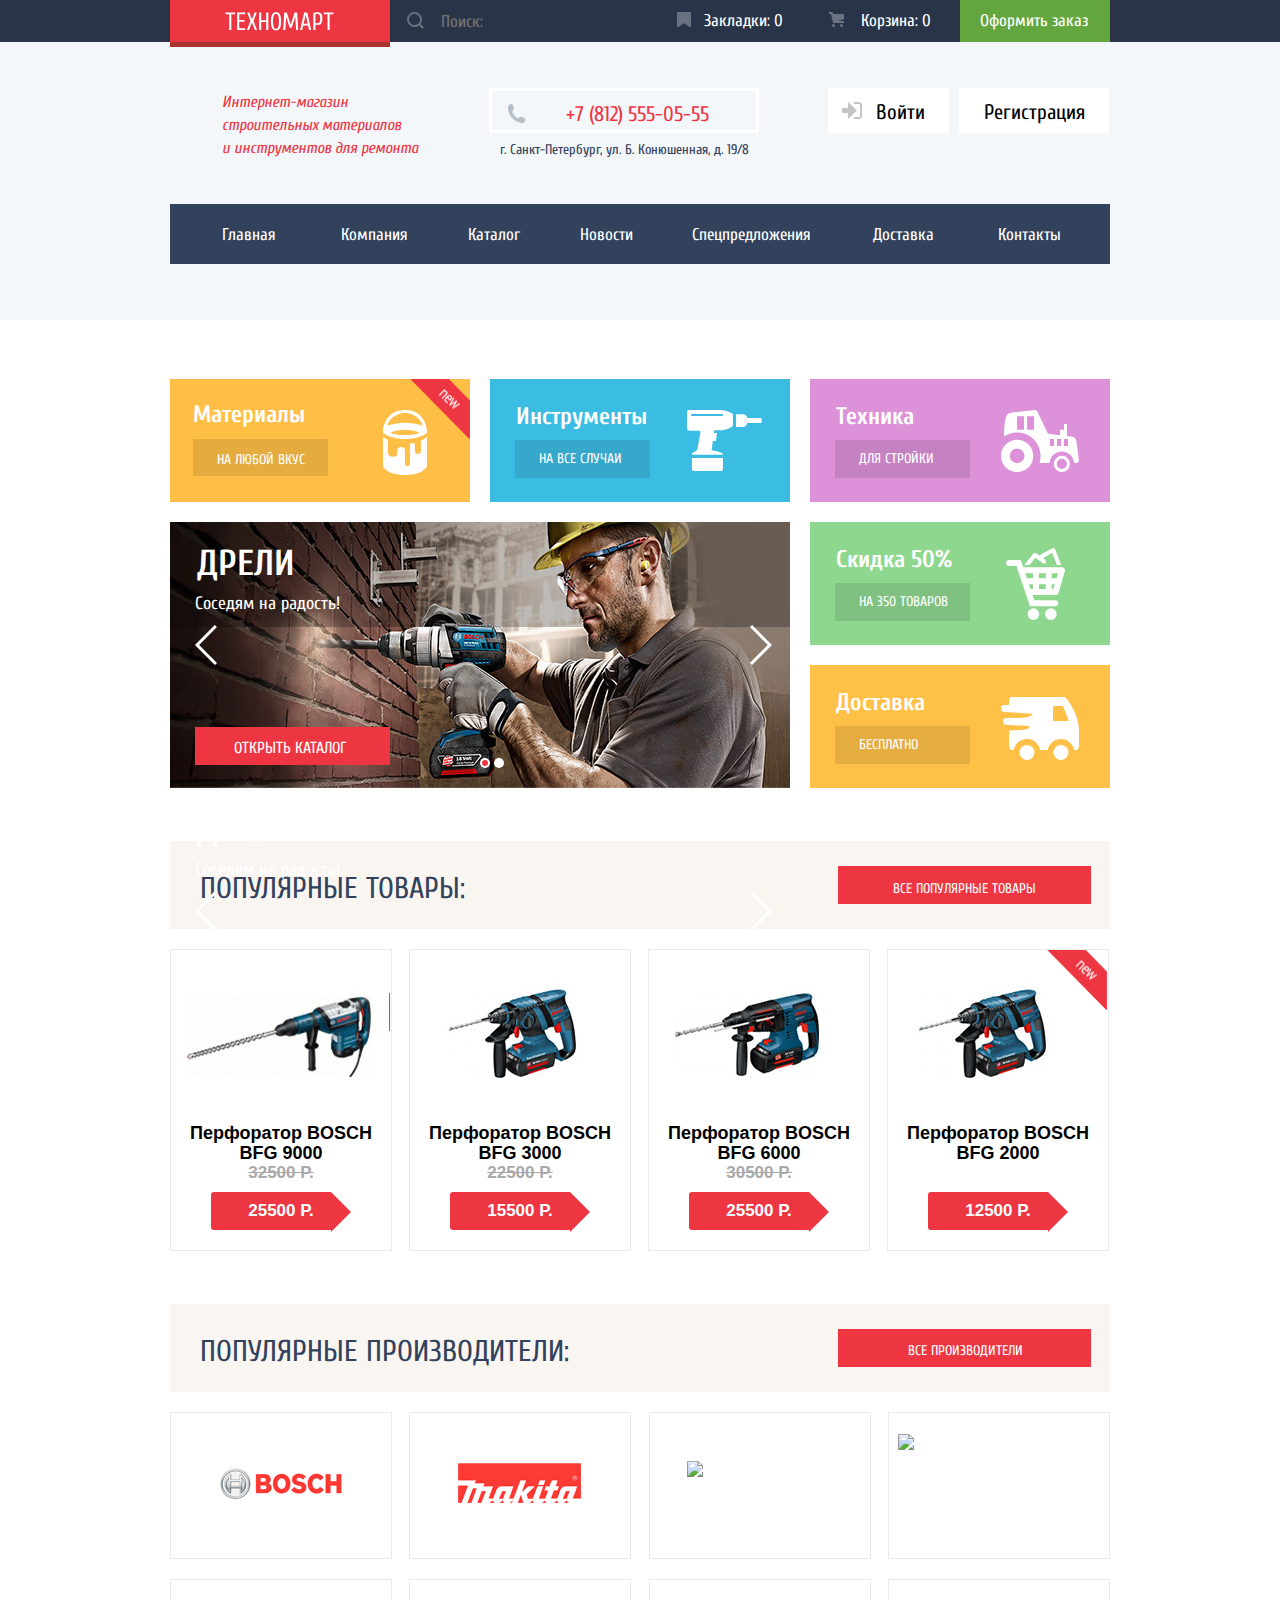
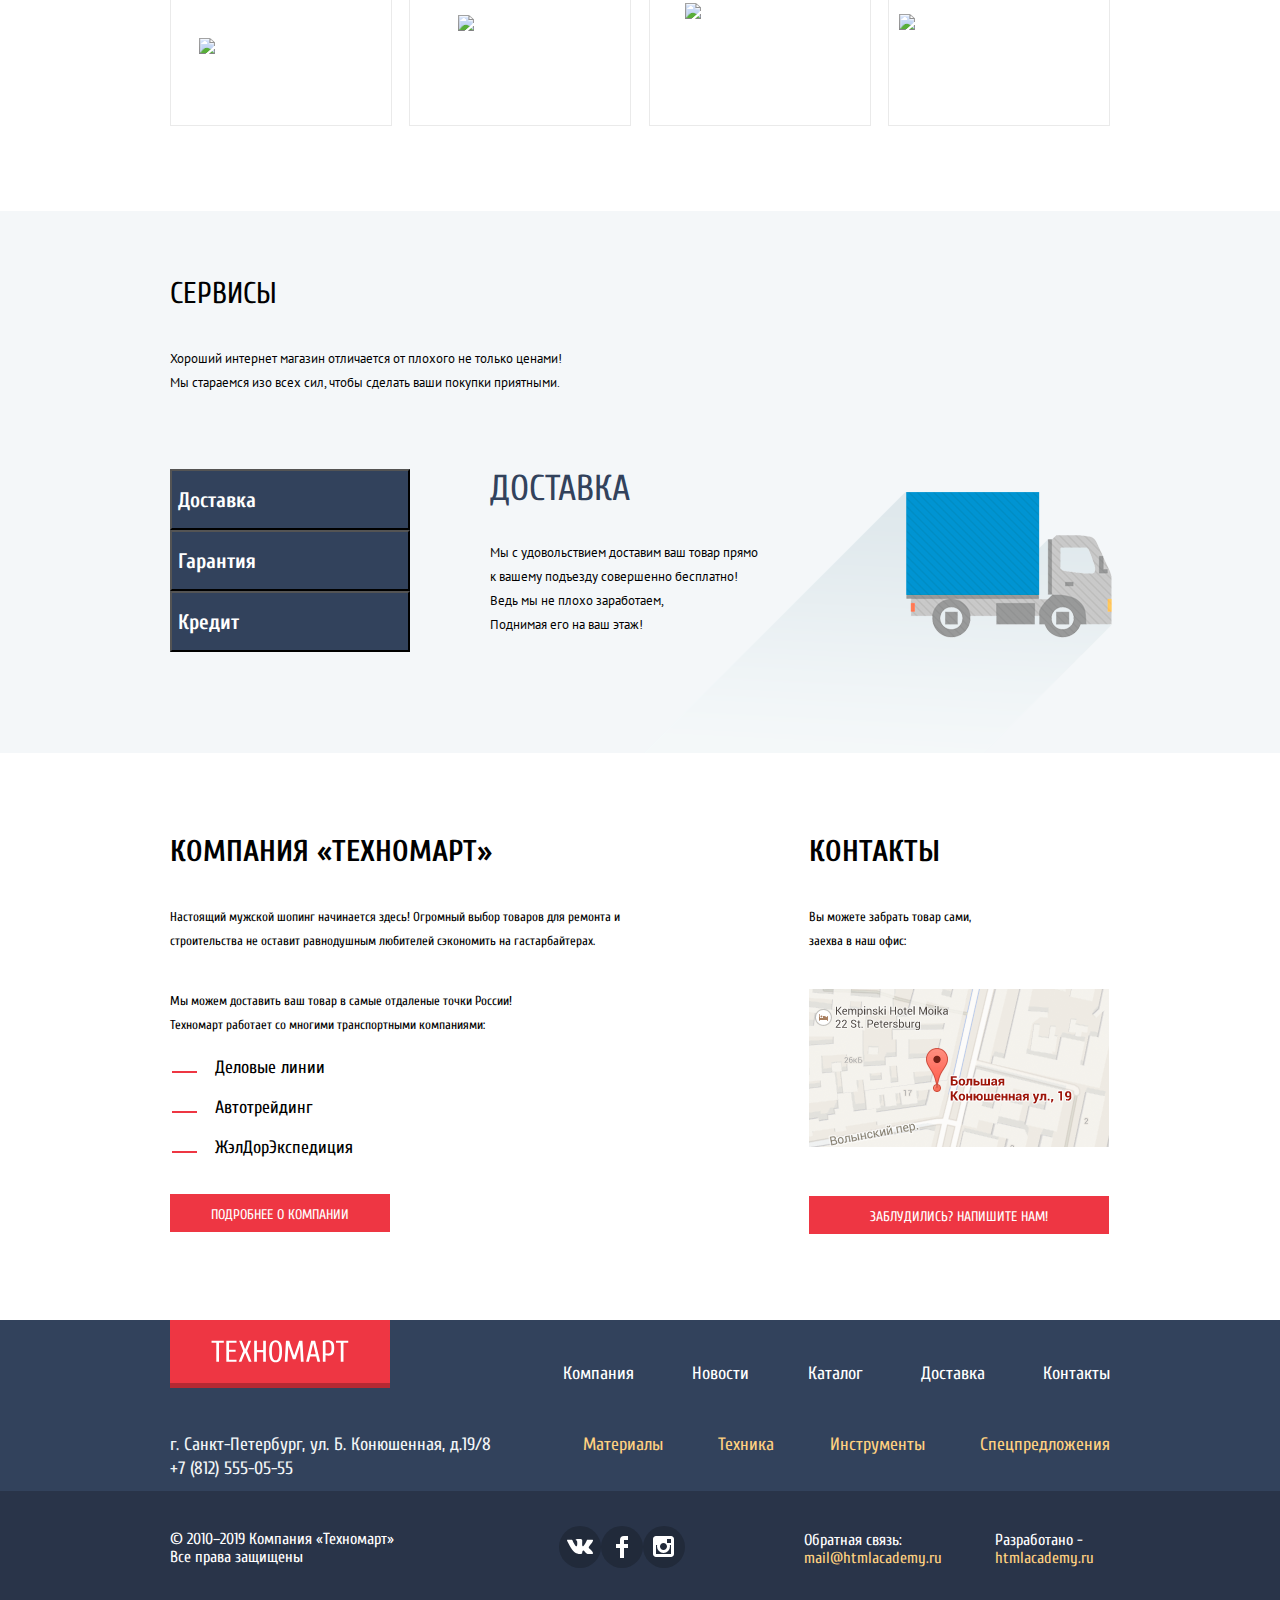
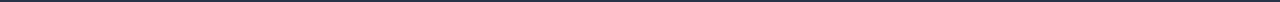
==== index.html @ ed45a0d3 "Допилил блок с фильтрами" ====
<!DOCTYPE html>
<html lang="ru">
  <head>
    <meta charset="utf-8">
    <title>«Техномарт» - магазин строительных материалов</title>
    <link href="https://fonts.googleapis.com/css?family=PT+Sans:400,700&display=swap&subset=cyrillic" rel="stylesheet">
    <link href="https://fonts.googleapis.com/css?family=Cuprum:400,400i,700,700i&display=swap&subset=cyrillic" rel="stylesheet">
    <link href="css/normalize.css" rel="stylesheet">
    <link href="css/style.css" rel="stylesheet">
  </head>
  <body>

    <h1>Техномарт</h1>

    <header class="header">
        <div class="header-top">
          <div class="container">
            <a class="header-logo">
              <img class="logo-header" src="img/logo.svg" alt="Логотип компании «Техномарт»" width="109" height="19">
            </a>
            <form class="search-form" action="https://echo.htmlacademy.ru" method="POST">
              <div class="search-field">
                <input class="search" type="search" name="search" id="search" placeholder="Поиск:">
                <svg class="search-icon" xmlns="http://www.w3.org/2000/svg" width="17" height="17" viewBox="0 0 17 17">
                  <path fill="white" fill-opacity="0.3" d="M17 15.586l-3.542-3.542A7.465 7.465 0 0 0 15 7.5 7.5 7.5 0 1 0 7.5 15c1.71 0 3.282-.579 4.544-1.542L15.586 17 17 15.586zM2 7.5C2 4.467 4.467 2 7.5 2 10.532 2 13 4.467 13 7.5c0 3.032-2.468 5.5-5.5 5.5A5.506 5.506 0 0 1 2 7.5z"/>
              </svg>
                </input>
              </div>
            </form>
            <a class="bookmark" href="#">
              <div class="icon-bookmark">
                <svg width="14px" height="16px" viewBox="0 0 14 16" version="1.1" xmlns="http://www.w3.org/2000/svg" xmlns:xlink="http://www.w3.org/1999/xlink">
                  <title>icon-bookmark</title>
                  <desc>Created with Sketch.</desc>
                  <g id="Pages" stroke="none" stroke-width="1" fill="none" fill-rule="evenodd" opacity="0.3">
                      <g id="Index" transform="translate(-637.000000, -12.000000)" fill="#FFFFFF">
                          <g id="top-menu" transform="translate(-40.000000, 0.000000)">
                              <g id="icon-bookmark" transform="translate(677.000000, 12.000000)">
                                  <g id="Shape">
                                      <path d="M14,15 C14,15.55 13.632,15.741 13.182,15.426 L7.819,11.661 C7.369,11.346 6.632,11.346 6.182,11.661 L0.818,15.426 C0.368,15.741 0,15.55 0,15 L0,1 C0,0.45 0.45,0 1,0 L13,0 C13.55,0 14,0.45 14,1 L14,15 Z" fill-rule="nonzero"></path>
                                  </g>
                              </g>
                          </g>
                      </g>
                  </g>
              </svg>
            </div>
            <div class="bookmark-quantity">
              Закладки: 0
            </div>
            </a>
            <a class="cart" href="#">
              <div calss="cart-icon">
                  <svg width="15px" height="15px" viewBox="0 0 15 15" version="1.1" xmlns="http://www.w3.org/2000/svg" xmlns:xlink="http://www.w3.org/1999/xlink">
                    <!-- Generator: Sketch 58 (84663) - https://sketch.com -->
                    <title>icon-cart</title>
                    <desc>Created with Sketch.</desc>
                    <g id="Pages" stroke="none" stroke-width="1" fill="none" fill-rule="evenodd" opacity="0.3">
                        <g id="Index" transform="translate(-788.000000, -12.000000)" fill="#FFFFFF">
                            <g id="top-menu" transform="translate(-40.000000, 0.000000)">
                                <g id="icon-cart" transform="translate(828.000000, 12.000000)">
                                    <g>
                                        <circle id="Oval" fill-rule="nonzero" cx="4.5" cy="13.5" r="1.5"></circle>
                                        <circle id="Oval" fill-rule="nonzero" cx="12.5" cy="13.5" r="1.5"></circle>
                                        <polygon id="Shape" fill-rule="nonzero" points="15 2 4.07 2 3.648 0 0 0 0 2 2.031 2 4.016 11 15 11 15 9 9.441 9 15 6.951"></polygon>
                                    </g>
                                </g>
                            </g>
                        </g>
                    </g>
                </svg>
              </div>
              <div class="cart-quantity">
                Корзина: 0
              </div>
            </a>
            <div class="header-order-button">
              <div class="order">
                <a  href="#">
                  Оформить заказ
                </a>
              </div>
            </div>
          </div>
        </div>
        <div class="header-middle">
          <div class="container">
            <div class="header-description">
              <p class="description">
                Интернет-магазин<br> 
                строительных материалов<br>
                и инструментов для ремонта
              </p>
              </div>
            <div class="header-phone">
              <div class="header-phone-number">
                <div class="phone-icon">
                    <svg width="19px" height="19px" viewBox="0 0 19 19" version="1.1" xmlns="http://www.w3.org/2000/svg" xmlns:xlink="http://www.w3.org/1999/xlink">
                      <!-- Generator: Sketch 58 (84663) - https://sketch.com -->
                      <title>icon-phone</title>
                      <desc>Created with Sketch.</desc>
                      <g id="Pages" stroke="none" stroke-width="1" fill="none" fill-rule="evenodd">
                          <g id="Index" transform="translate(-465.000000, -101.000000)" fill="#B7BFC8">
                              <g id="top-menu" transform="translate(-40.000000, 0.000000)">
                                  <g id="icon-phone" transform="translate(505.000000, 101.000000)">
                                      <g id="Shape">
                                          <path d="M15.572,18.985 L14.631,18.985 C10.502,18.497 7.474,16.577 5.272,14.121 C3.062,11.66 1.318,8.492 0.978,4.228 L0.978,3.084 C1.056,2.31 1.437,1.78 1.876,1.327 C2.425,0.766 3.25,0.044 4.002,0.019 C4.556,0.001 5.502,0.399 5.881,0.918 C6.21,1.364 6.385,2.257 6.537,2.921 C6.691,3.592 7.042,4.564 6.945,5.21 C6.797,6.217 5.458,6.644 5.066,7.376 C6.373,10.511 8.509,12.815 11.359,14.407 C12.074,14.015 12.705,12.835 13.691,12.812 C14.05,12.803 14.509,12.99 14.875,13.098 C15.277,13.219 15.625,13.373 15.979,13.506 C16.575,13.73 17.627,14.027 17.983,14.527 C18.348,15.04 18.553,15.883 18.473,16.406 C18.309,17.447 16.594,18.603 15.572,18.985 Z" fill-rule="nonzero"></path>
                                      </g>
                                  </g>
                              </g>
                          </g>
                      </g>
                  </svg>
                </div>
                <p class="phone-number">
                  +7 (812) 555-05-55
                </p>
              </div>
              <p class="header-adress">
                г. Санкт-Петербург, ул. Б. Конюшенная, д. 19/8
              </p>
            </div>
            
            <div class="login">
              <a class="login-button" href="login.html">
                  <svg class="login-icon" xmlns="http://www.w3.org/2000/svg" width="20" height="17" viewBox="0 0 20 17">
                    <path fill="#c5c5c5" d="M14.875 8.5L6 0v6H0v5h6v6z"/>
                    <path fill="#c5c5c5" d="M16.986 15.01h-5.027V17h5.027c2.178 0 3.004-1.81 3.029-3.026V3.028C19.99 1.811 19.164 0 16.986 0h-5.027v1.99h5.027c.839 0 .992.681 1.01 1.057v10.904c-.017.376-.171 1.059-1.01 1.059z"/>
                </svg>
                  Войти
              </a>
            </div>
              <div class="register">
                <a class="register-button" href="registration.html">Регистрация</a>
              </div>
          </div>
          <div class="container"> 
            <ul class="header-nav">
              <li class="nav-items"><a href="index.html">Главная</a></li>
              <li class="nav-items"><a href="#">Компания</a></li>
              <li class="nav-items"><a href="catalog.html">Каталог</a></li>
              <li class="nav-items"><a href="#">Новости</a></li>
              <li class="nav-items"><a href="#">Спецпредложения</a></li>
              <li class="nav-items"><a href="#">Доставка</a></li>
              <li class="nav-items"><a href="#">Контакты</a></li>
            </ul>
          </div>
        </div>
      </div>
    </header>

    <main>

      <section class="main-top">
              <div class="main-blocks">
                <div class="material">
                  <h3 class="material-header">Материалы</h3>
                  <img class="flag-material" src="img/flag_new.png" width="60" height="60">
                  <svg class="material-icon" xmlns="http://www.w3.org/2000/svg" width="44" height="65" viewBox="0 0 44 65">
                    <g fill="#FFF">
                        <path d="M37.91 30.438v10.869s.105 2.735-2.825 2.735c-3.069 0-3.125-2.735-3.125-2.735v-6.416c0-.24-.336-1.909-2.319-1.909-2.625 0-2.67 1.877-2.67 1.877V54.08s.029 1.863-2.464 1.863C22 55.943 22 53.96 22 53.96V40.016s0-2.945-3.805-2.945c-4.054 0-3.967 3.125-3.967 3.125v3.728s-.121 2.945-4.688 2.945-4.628-4.509-4.628-4.509V29.938C3.168 28.976 0 26.671 0 26.671v29.332S2.988 65 22 65s22-8.695 22-8.695V26.671c-2.938 2.829-6.09 3.767-6.09 3.767z"/>
                        <path d="M22 0C1.688 0 0 19.875 0 19.875v3.062C8.438 29.188 22 29 22 29s13.562.188 22-6.062v-3.062C44 19.875 42.312 0 22 0zm0 25c-11.75 0-14.312-2.375-14.312-2.375C13.938 19.75 22 19.875 22 19.875s8.062-.125 14.312 2.75c0 0-2.562 2.375-14.312 2.375zm0-12.375c-9.562 0-17.688 2.938-17.688 2.938C8.875 2.625 22 3.062 22 3.062s13.125-.438 17.688 12.5c0 0-8.126-2.937-17.688-2.937z"/>
                    </g>
                  </svg>
                  <a class="material-link" href="#">На любой вкус</a>
                </div>
                <div class="instrument">
                  <h3 class="instrument-header">Инструменты</h3>
                  <svg class="instrument-icon" xmlns="http://www.w3.org/2000/svg" width="75" height="61" viewBox="0 0 75 61">
                    <g fill="#FFF">
                        <path d="M5.039 58.949S5.039 61 6.907 61h27.02s2.001-.184 2.001-1.984V47.942H5.039v11.007zM73.875 8.016H60.387c-.621-2.287-2.071-3.891-3.762-3.891h-7.542v12.75h7.542c1.69 0 3.141-1.604 3.762-3.891h13.488c.575 0 1.042-1.112 1.042-2.484s-.467-2.484-1.042-2.484zM2.103 0C.167 0 0 2.041 0 2.041v15.812c0 2.936 2.903 3.002 2.903 3.002h9.007c1.935 0 1.601 1.334 1.601 1.334s-2.469 13.01-2.735 15.211c-.267 2.203-1.868 3.604-1.868 3.604s-2.135 1.201-3.002 1.668-.867 2.201-.867 2.201h30.889v-.734c0-1.467-6.472-3.135-9.073-3.402-2.602-.266-2.068-2.002-2.068-2.002l1.067-7.805h3.002l1.134-7.873h-3.002l.331-2.737 8.609-.131c5.805-.601 10.008-4.07 10.008-4.07V4.109C41.333.84 33.993 0 33.993 0H2.103zM36 4.938v.031c0 .55-.45 1-1 1H5.031c-.55 0-1-.45-1-1v-.031c0-.55.45-1 1-1H35c.55 0 1 .45 1 1z"/>
                    </g>
                  </svg>
                  <a class="instrument-link" href="#">На все случаи</a>
                </div>
                <div class="main-top-slider"> <!--Слайдер-->
                  <div class="slider-top-control">
                     <i class="active"></i>
                     <i></i>
                  </div>
                  <ul class="slider-top-list"> <!--Список слайдов-->
                    <li class="slider-top-item">  <!--Первый слайд, который на макете-->
                    <h4>Дрели</h4>
                      <p>Соседям на радость!</p>
                      <a class="slider-top-button" href="#">Открыть каталог</a>
                      <svg class="icon-left" xmlns="http://www.w3.org/2000/svg" width="22" height="40" viewBox="0 0 22 40">
                        <path fill="#FFF" d="M19.83-.035l2.089 2.099L4.13 19.947l17.847 17.939-2.09 2.099L-.048 19.947z"/>
                      </svg>
                      <svg class="icon-right" xmlns="http://www.w3.org/2000/svg" width="22" height="40" viewBox="0 0 22 40">
                        <path fill="#FFF" d="M2.098-.035L.009 2.064l17.789 17.883L-.048 37.886l2.089 2.099 19.935-20.038z"/>
                      </svg>
                    </li> 
                    <li class="slider-top-item-second">  <!--Второй  слайд, -->
                      <h4>Дрели</h4>
                      <p>Соседям на радость!</p>
                      <a class="slider-top-button" href="#">Открыть каталог</a>
                      <svg class="icon-left" xmlns="http://www.w3.org/2000/svg" width="22" height="40" viewBox="0 0 22 40">
                        <path fill="#FFF" d="M19.83-.035l2.089 2.099L4.13 19.947l17.847 17.939-2.09 2.099L-.048 19.947z"/>
                      </svg>
                      <svg class="icon-right" xmlns="http://www.w3.org/2000/svg" width="22" height="40" viewBox="0 0 22 40">
                        <path fill="#FFF" d="M2.098-.035L.009 2.064l17.789 17.883L-.048 37.886l2.089 2.099 19.935-20.038z"/>
                      </svg>
                    </li> 
                  </ul>
                </div>
              </div>
            <div class="main-right-blocks">
              <div class="technic">
                <h3 class="technic-header">Техника</h3>
                <svg class="technic-icon" xmlns="http://www.w3.org/2000/svg" width="78" height="62" viewBox="0 0 78 62">
                  <g fill="#FFF">
                      <path d="M16.125 29.749C7.22 29.749 0 36.968 0 45.875 0 54.78 7.22 62 16.125 62S32.25 54.78 32.25 45.875c.001-8.907-7.219-16.126-16.125-16.126zm0 23.433a7.306 7.306 0 0 1-7.307-7.307 7.307 7.307 0 1 1 14.614 0 7.306 7.306 0 0 1-7.307 7.307zM60.854 45.874a8.062 8.062 0 0 0-8.062 8.062 8.062 8.062 0 1 0 16.124 0 8.06 8.06 0 0 0-8.062-8.062zm0 13.126a5.063 5.063 0 1 1 .002-10.126A5.063 5.063 0 0 1 60.854 59z"/>
                      <path d="M77.898 49.727s-2.023-15.102-2.461-18.414c-.547-4.141-3.625-4.688-3.625-4.688L66 25.946V14h-3v5.833h-4v5.295L47.188 23.75S37.438 3.688 36.626 1.875 33.5 0 33.5 0 11.125 2.375 8.75 3 5.312 6.167 5.312 6.167c-2.308 6.37-2.311 17.296-2.266 20.255a23.328 23.328 0 0 1 13.079-3.986c12.944 0 23.438 10.493 23.438 23.439 0 2.438-.373 4.789-1.064 7h10.164c.39-6.402 5.69-11.479 12.191-11.479s11.802 5.077 12.191 11.479H75c3.641 0 2.898-3.148 2.898-3.148zM23.083 19.833h-6.958V6.167h6.958v13.666zm10 0h-6.958V6.167h6.958v13.666zM53.016 36H49v-7h4.016v7zm7 0H56v-7h4.016v7zm7 0H63v-7h4.016v7z"/>
                  </g>
                </svg>
                <a class="technic-link" href="#">Для стройки</a>
              </div>
               <div class="sale">
                <h3 class="sale-header">Скидка 50%</h3>
                <svg class="sale-icon" xmlns="http://www.w3.org/2000/svg" width="59" height="72" viewBox="0 0 59 72">
                  <g fill="#FFF">
                      <path d="M58.34 20.545a2.997 2.997 0 0 0-2.396-1.195h-38.67l-2.475-7.385H3.058a3 3 0 1 0 0 6h7.424l13.5 40.285h25.159a3 3 0 1 0 0-6H28.299l-1.726-5.149h23.12a3.001 3.001 0 0 0 2.884-2.172l6.25-21.75a3.005 3.005 0 0 0-.487-2.634zm-7.781 9.681h-4.81V25.35h6.211l-1.401 4.876zm-17.617 0V25.35h6.807v4.875h-6.807zm6.807 6v4.875h-6.807v-4.875h6.807zM26.942 25.35v4.875h-6.023l-1.634-4.875h7.657zm-4.013 10.876h4.013v4.875h-2.379l-1.634-4.875zm22.82 4.875v-4.875h3.086l-1.401 4.875h-1.685z"/>
                      <circle cx="27.406" cy="66.094" r="5.781"/>
                      <circle cx="44.844" cy="66.094" r="5.781"/>
                      <path d="M29.335 9.699l7.547 5.492a1.986 1.986 0 0 0 2.818-.494c.646-.936.43-2.232-.48-2.895l-2.373-1.726 9.436-5.09L50.911 17h4.347L49.214 1.309A2.051 2.051 0 0 0 48.037.126a1.97 1.97 0 0 0-1.643.109L33.146 7.382l-3.022-2.199a1.986 1.986 0 0 0-2.742.39l-8.481 10.798a2.176 2.176 0 0 0-.405.628h5.106l5.733-7.3z"/>
                  </g>
                </svg>
                <a class="sale-link" href="#">На 350 товаров</a>
              </div>
              <div class="delivery">
                <h3 class='delivery-header'>Доставка</h3>
                <svg class="delivery-icon" xmlns="http://www.w3.org/2000/svg" xmlns:xlink="http://www.w3.org/1999/xlink" width="78" height="63" viewBox="0 0 78 63">
                  <g fill="#FFF">
                      <circle cx="25.983" cy="55.5" r="7.5"/>
                      <circle cx="59.982" cy="55.5" r="7.5"/>
                      <path d="M64 0H11.062c-3.188 0-3 3.125-3 3.125V8H3.469a3.469 3.469 0 1 0 0 6.938l28.085 1.84.196.043c-.761 3.197-8.938 3.805-8.938 3.805l-8.31.428H5.446a3.375 3.375 0 1 0 0 6.75l23.656 1.254c-.807 3.153-6.29 3.756-6.29 3.756l-14.751.76v15.615c0 3.188 2.564 3.812 2.564 3.812h2.099c1.173-6.261 6.659-11 13.259-11s12.085 4.739 13.259 11h7.404c1.174-6.261 6.66-11 13.26-11 6.601 0 12.086 4.739 13.26 11h1.709C77.812 53 78 48.938 78 48.938v-15.25C78 14.812 64 0 64 0zM52 23.938v-15h10.062l5.75 15H52z"/>
                  </g>
                </svg>
                <a class="delivery-link" href="#">Бесплатно</a>
              </div>
            </div>
      </section>

      <section>
        <div class="catalog-items"> <!--Центровщик-->
          <header class="popular-product container">
            <h2>Популярные товары:</h2>
            <div class="popular-product-button">
              <div class="popular-product-item">
                <a href="">Все Популярные товары</a>
              </div>
            </div>
          </header>
          <div class="container">
            <div class="popular-catalog">
              <div class="popular-catalog-item">
                <div class="popular-catalog-button">
                  <a class="popular-catalog-buy" href="#"></a>
                  <a class="popular-catalog-bookmark" href=""></a>
                </div>
                <div class="popular-catalog-image">
                  <img src="img/bosch_bfg_9000.jpg" width="218" height="170" alt="Перфоратор BOSCH BFG 9000">
                </div>
                <div class="popular-catalog-title">Перфоратор BOSCH BFG 9000</div>
                <div class="popular-catalog-old-price">32500 Р.</div>
                <div class="popular-catalog-new-price">25500 Р.</div>
              </div>
              <div class="popular-catalog-item">
                <div class="popular-catalog-button">
                  <a class="popular-catalog-buy" href="#"></a>
                  <a class="popular-catalog-bookmark" href=""></a>
                </div>
                <div class="popular-catalog-image">
                  <img src="img/bosch_bfg_3000.jpg" width="218" height="170" alt="Перфоратор BOSCH BFG 9000">
                </div>
                <div class="popular-catalog-title">Перфоратор BOSCH BFG 3000</div>
                <div class="popular-catalog-old-price">22500 Р.</div>
                <div class="popular-catalog-new-price">15500 Р.</div>
              </div>
              <div class="popular-catalog-item">
                <div class="popular-catalog-button">
                  <a class="popular-catalog-buy" href="#"></a>
                  <a class="popular-catalog-bookmark" href=""></a>
                </div>
                <div class="popular-catalog-image">
                  <img src="img/bosch_bfg_6000.jpg" width="218" height="170" alt="Перфоратор BOSCH BFG 9000">
                </div>
                <div class="popular-catalog-title">Перфоратор BOSCH BFG 6000</div>
                <div class="popular-catalog-old-price">30500 Р.</div>
                <div class="popular-catalog-new-price">25500 Р.</div>
              </div>
              <div class="popular-catalog-item">
                <img class="flag-catalog" src="img/flag_new.png" width="60" height="60">
                <div class="popular-catalog-button">
                  <a class="popular-catalog-buy" href="#"></a>
                  <a class="popular-catalog-bookmark" href=""></a>
                </div>
                <div class="popular-catalog-image">
                  <img src="img/bosch_bfg_2000.jpg" width="218" height="170" alt="Перфоратор BOSCH BFG 9000">
                </div>
                <div class="popular-catalog-title">Перфоратор BOSCH BFG 2000</div>
                <div class="popular-catalog-old-price hidden-price">15500</div>
                <div class="popular-catalog-new-price">12500 Р.</div>
              </div>
            </div>
          </div>
        </section>

      <section>
        <div class="developers"> <!--Центровщик-->
          <header class="popular-product container">
            <h2>Популярные производители:</h2>
            <div class="popular-developer-button">
              <div class="popular-developer-item">
                <a href="">Все производители</a>
              </div>
            </div>
          </header>
          <ul class="developer-list container1">
            <li class="developer-list-items">
              <a href="#"> 
                <img class="bosch-logo" src="img/bosch.jpg" alt="Логотип компании Bosch" width="126" height="37">
              </a>
            </li>
            <li class="developer-list-items">
              <a href="#">
                <img class="makita-logo" src="img/makita.jpg" alt="Логотип компании Makita" width="123" height="40">
              </a>
            </li>
            <li class="developer-list-items">
              <a href="#">
                <img class="dewalt-logo" src="img/dewalt.jpg" alt="Логотип компании DeWalt" width="148" height="44">
              </a>
            </li>
            <li class="developer-list-items">
              <a href="#">
                <img class="interskol-logo" src="img/interskol.jpg" alt="Логотип компании Интерскол" width="200" height="88">
              </a>
            </li>
            <li class="developer-list-items">
              <a href="#">
                <img class="hitachi-logo" src="img/hitachi.jpg" alt="Логотип компании Hitachi" width="169" height="31">
              </a>
            </li>
            <li class="developer-list-items">
              <a href="#">
                <img class="lg-logo" src="img/lg.jpg" alt="Логотип компании LG" width="121" height="73">
              </a>
            </li>
            <li class="developer-list-items">
              <a href="#">
                <img class="aeg-logo" src="img/aeg.jpg" alt="Логотип компании AEG" width="151" height="96">
              </a>
            </li>
            <li class="developer-list-items">
              <a href="#">
                <img class="metabo-logo" src="img/metabo.jpg" alt="Логотип компании Metabo" width="204" height="69">
              </a>
            </li>
          </ul>
        </div>
      </section>

      <section class="slider-bot">
        <div class="container">
          <div class="slider-header">
            <h2 class="slider-bot-header">Сервисы</h2>
            <p class="slider-bot-header-article">
             Хороший интернет магазин отличается от плохого не только ценами!<br>
             Мы стараемся изо всех сил, чтобы сделать ваши покупки приятными.
            </p>
          </div>
        </div>
          <div class="container"> <!--Центровщик-->
            <div class="slider-bot-button"> <!--Слайдер-->
              <ul class="slider-bot-list"> <!--Список слайдов-->
                <li><button class="active-button" type="button">Доставка</button></li>
                <li><button type="button">Гарантия</button></li>
                <li><button type="button">Кредит</button></li>
              </ul>
            </div>
            <div class="slider-bot-slides">
              <div class="slide-bot-description">
                <h3>Доставка</h3>
                <p>Мы с удовольствием доставим ваш товар прямо<br>
                к вашему подъезду совершенно бесплатно!<br>
                Ведь мы не плохо заработаем,<br>
                Поднимая его на ваш этаж!</p>
              </div>
            <img class="slide-bot-image" src="img/srv_slider_delivery.png" width="468" height="261">
          </div>
          </div>
          <div class="pop-up">
            <h3>Гарантия</h3>
            <p>
              Если купленный у нас товар сломается или заискрит,
              а так же в случае пожара, спровоцированного его
              возгоранием, вы всегда можете быть уверенны в
              нашей гарантии. Мы обменяем сгоревший товар на 
              новый.
              Дом уж восстановите как нибудь сами.
            </p>
            <img src="img/srv_slider_guarantee.png" width="389" height="283">
          </div> 
          <div class="pop-up">
            <h3>Кредит</h3>
            <p>
              Залезть в долговую яму стало проще!
              Кредитные консультанты придут вам на помощь.
            </p>
            <img src="img/srv_slider_credit.png" width="465" height="285">
            <a href="#">
              Отправить заявку
            </a>
          </div>
          </div>
      </section>

      <section class="main-description container">
        <div class="left-side-description">
          <h2 class="description-haeader">Компания «Техномарт»</h2>

          <p class="description-article-first">
            Настоящий мужской шопинг начинается здесь! Огромный выбор товаров для ремонта и<br>
            строительства не оставит равнодушным любителей сэкономить на гастарбайтерах.
          </p>
          <p class="description-article-second">
            Мы можем доставить ваш товар в самые отдаленые точки России!<br>
            Техномарт работает со многими транспортными компаниями:
          </p>
          <ul class="delivery-list"> 
            <li class="delivery-list-item-first">Деловые линии</li>
            <li class="delivery-list-item">Автотрейдинг</li>
            <li class="delivery-list-item">ЖэлДорЭкспедиция</li>
          </ul>
          <div class="left-side-description-button">
            <a class="left-side-description-button-article" href="#">Подробнее о компании</a>
          </div>
        </div>

        <div class="right-side-description">
          <h2 class="description-haeader">Контакты</h2>

          <p class="right-side-description-article">
            Вы можете забрать товар сами,<br>
            заехва в наш офис:
          </p>
          <a>
            <img src="img/found_us.png" alt="Расположение офиса компании" width="300" height="158">
          </a>
          <div class="right-side-description-button">
            <a class="right-side-description-button-article" href="#">Заблудились? Напишите нам!</a>
          </div>
        </div>
        <div class="pop-up"> <!--Попап напишите нам-->
          <p>
            <img src="img/map_popup.jpg" alt="Наш офис находится по адресу г. Санкт-Петербург, ул. Б. Конюшенная, д.19/8">
          </p>
          <form action="https://echo.htmlacademy.ru" method="POST">
            <p>
              <label for="firs-last-name">Ваше имя:</label>
              <input type="text" id="firs-last-name" name="firs-last-name" placeholder="Имя Фамилия">
            </p>
            <p>
              <label for="your-email">Ваш e-mail:</label>
              <input type="text" id="your-email" name="your-email" placeholder="email@example.com">
            </p>
            <p>
              <label>Текст письма:</label>
              <textarea name="Текс письма" placeholder="В свободной форме">

              </textarea>
            </p>
          </form>
          <button type="submit">Отправить</button>
        </div>
      </section>

    </main>
    <footer>
      <div class="footer-bot"> <!--Блок footer-top-->
        <div class="container">
          <a class="footer-logo">
            <img class="footer-logo-text" src="img/logo.svg" alt="Логотип компании «Техномарт»" width="138" height="23">
          </a>
        <ul class="footer-bot-navigation">
          <li><a href="#">Компания</a></li>
          <li><a href="#">Новости</a></li>
          <li><a href="catalog.html">Каталог</a></li>
          <li><a href="#">Доставка</a></li>
          <li><a href="#">Контакты</a></li>
        </ul>
        </div>
        <div class="footer-middle"> <!--Вторая линия флексбоксов-->
          <div class="container">
          <p class="footer-middle-adress">
            г. Санкт-Петербург, ул. Б. Конюшенная, д.19/8<br>
            +7 (812) 555-05-55
          </p>
          <ul class="footer-middle-navigation">
            <li><a href="#">Материалы</a></li>
            <li><a href="#">Техника</a></li>
            <li><a href="#">Инструменты</a></li>
            <li><a href="#">Спецпредложения</a></li>
          </ul>
        </div>
      </div>
      </div>
      <div class="footer-bottom"> <!--Блок footer-bot-->
        <div class="container">
        <p class="footer-bottom-text">
          © 2010–2019 Компания «Техномарт»<br>
          Все права защищены
        </p>
        <ul class="footer-bottom-social">
          <li class="bg-icon"><a href="#">
            <svg class="vkontakte" xmlns="http://www.w3.org/2000/svg" width="26" height="15" viewBox="0 0 26 15">
              <path fill="#FFF" d="M16.138 11.51c.956-.309 2.18 2.04 3.483 2.939.978.681 1.727.534 1.727.534l3.473-.05s1.815-.112.957-1.554c-.071-.12-.503-1.069-2.585-3.022-2.177-2.043-1.882-1.712.739-5.244 1.597-2.153 2.236-3.468 2.036-4.028-.192-.539-1.365-.399-1.365-.399L20.69.713c-.381.001-.704.119-.851.515-.003.004-.621 1.666-1.445 3.079-1.741 2.989-2.436 3.148-2.724 2.961-.661-.433-.494-1.737-.494-2.664 0-2.897.432-4.105-.846-4.417-.427-.104-.739-.172-1.828-.182-1.392-.021-2.574 0-3.244.329-.445.223-.786.712-.579.74.26.035.843.16 1.155.586.401.552.389 1.789.389 1.789s.229 3.411-.54 3.834c-.528.29-1.25-.302-2.803-3.016-.793-1.388-1.392-2.922-1.392-2.922s-.116-.285-.326-.441c-.25-.185-.6-.244-.6-.244L.848.684S.29.7.085.946c-.182.218-.015.668-.015.668s2.909 6.881 6.203 10.347c3.02 3.182 6.452 2.971 6.452 2.971h1.555s.469-.054.709-.312c.224-.24.214-.691.214-.691s-.031-2.109.935-2.419z"/>
            </svg>
          </a></li>
          <li class="bg-icon"><a href="#">
            <svg class="facebook" xmlns="http://www.w3.org/2000/svg" width="12" height="22" viewBox="0 0 12 22">
              <path fill="#FFF" d="M12 4V0H8a4 4 0 0 0-4 4v4H0v4h4v10h4V12h4V8H8V4h4z"/>
            </svg>
          </a></li>
          <li class="bg-icon"><a href="#">
            <svg class="instagram" xmlns="http://www.w3.org/2000/svg" width="21" height="21" viewBox="0 0 21 21">
              <path fill="#FFF" d="M18 0H3C1.35 0 0 1.35 0 3v15c0 1.65 1.35 3 3 3h15c1.65 0 3-1.35 3-3V3c0-1.65-1.35-3-3-3zm-7.5 7c1.93 0 3.5 1.57 3.5 3.5S12.43 14 10.5 14 7 12.43 7 10.5 8.57 7 10.5 7zM18 18H3V9h1.181A6.504 6.504 0 0 0 4 10.5a6.5 6.5 0 1 0 13 0 6.45 6.45 0 0 0-.181-1.5H18v9zm0-11h-4V3h4v4z"/>
            </svg>
          </a></li>
        </ul>
        <p class="footer-bottom-feedback">
          Обратная связь:<br>
          <a href="#">mail@htmlacademy.ru</a>
        </p>
        <p class="footer-bottom-developer">
          Разработано - <br>
          <a href="http://htmlacademy.ru">htmlacademy.ru</a>
        </p>
        </div>
      </div>
    </footer>
  </body>
</html>
---- css/style.css ----
body {
    margin: 0;
    padding: 0;

    font-family: "Cuprum", sans-serif;
    font-weight: normal;
    background-color: white;
    background-repeat: no-repeat;
}

body h1 {
    display: none;
}
a {
    color: white;
    text-decoration: none;
}
/* Стилизация верхней части хедера */
.header {
    height: 320px;
    background-color: #f4f7f9;
}
.header-top {
    color: white;
    height: 42px;
}

.header-top,
.search {
    background-color: #293449;
    color: white;
    font-size: 17px;
    line-height: 1.06;
    text-align: left;
    
}
.search-form {
    display: flex;
    width: 270px;
}
.icon-search {
    padding-top: 12px;
    padding-left: 17px;
    padding-right: 15px;
}
.search-field {
    display: flex;
    border: none;
    height: 42px;
    padding: 0;
}
.search {
    border: none;
    height: 42px;
    position: absolute;
    margin-left: 49px;
}
.search-icon {
    position: relative;
    margin-top: 12px;
    margin-left: 17px;
}
.bookmark {
    text-decoration: none;
    color: white;
    display: flex;
    margin-top: 12px;
    margin-left: 17px;
    margin-right: 46px;
}
.bookmark-quantity {
    padding-left: 13px;
}
.bookmark-catalog {
    display: flex;
    margin-top: 14px;
    margin-left: 13px;
    margin-right: 32px;
}
.cart {
    display: flex;
    padding-top: 12px;
    padding-right: 29px;

}
.cart-quantity {
    padding-left: 17px;
}
.cart-catalog {
    display: flex;
    background: #ee3643;
    width: 150px;
    height: 42px;
}
.cart-catalog-icon {
    padding-top: 14px;
    padding-left: 18px;
}
.cart-catalog-quantity {
    padding-top: 14px;
    padding-left: 17px;
}
.container {
    display: flex;
    margin: 0 auto;
    width: 940px;
    padding: 0;
}
.container1 {
    display: flex;
    justify-content: space-between;
    margin: 0 auto;
    width: 940px;
    padding: 0;
    flex-wrap: wrap;
}
.header-logo {
    width: 220px;
    height: 42px;
    background-color: #EE3643;
    box-shadow:  0px 5px 0 0 rgba(170, 50, 46, 1);
}
.logo-header {
    padding-top: 12px;
    margin-left: 55px;
}
.header-logo:hover {
    background-color: #ca2c37;
}
.header-logo:focus {
    background-color: #ba2732;
}
.header-order-button {
    width: 150px;
    height: 42px;
    background-color: #63a63e;
    color: white;
}
.order {
    padding-top: 12px;
    padding-left: 20px;
}
.header-order-button p {
    margin-left: 22px;
}
.header-order-button:hover {
    background-color: #5fbb2d;
}
.header-order-button:focus {
    background-color: #518534;
    color: rgba(255, 255, 255, 0.5);
}
.search:focus {
    background-color: white;
    color: black;
    font-size: 17px;
    line-height: 1.06;
    text-align: left;
}
/* Стилизация средней части хедера*/

.header-middle {
    background-color: #f4f7f9;
}
.header-description {
    color: #EE3643;
    font-size: 16px;
    line-height: 1.44;
    font-style: italic;
    text-align: left;
    padding-left: 52px;
    padding-top: 49px;
    padding-bottom: 44px;
    padding-right: 71px;
    margin: 0;
}
.description {
    margin: 0;
}
.header-phone {
    display: flex;
    padding: 0;
    margin: 0;
    flex-direction: column;
    width: 270px;
}
.header-phone-number {
    color: #EE3643;
    font-size: 21px;
    line-height: 1;
    text-align: left;
    display: flex;
    border: 3px solid white;
    height: 39px;
    margin-top: 46px;
}
.phone-icon {
    padding: 13px 40px 13px 15px;
}
.phone-number {
    margin: 0;
    padding-top: 13px;
}
.header-adress {
    color: #32425c;
    font-size: 14px;
    line-height: 1;
    text-align: center;
    margin: 0;
    padding-top: 10px;
}
.login {
    display: flex;
    width: 121px;
    height: 45px;
    background-color: white;
    margin-top: 46px;
    margin-left: 69px;
}
.login a {
    color: black;
    font-size: 21px;
    line-height: 1;
}
.login a:hover {
    color: #EE3643;
}
.login a:focus {
    color:rgba(0, 0, 0, 0.3);
}
.login-button {
    display: flex;
    padding-top: 14px;
}
.login-icon {
    margin-left: 14px;
    margin-right: 14px;
}
.register {
    display: flex;
    width: 150px;
    color: black;
    font-size: 21px;
    line-height: 1;
    height: 45px;
    background-color: white;
    margin-top: 46px;
    margin-left: 10px;
}
.register a:hover {
    color: #EE3643;
}
.register a:focus {
    color:rgba(0, 0, 0, 0.3);
}
.register a {
    color: black;
    font-size: 21px;
    line-height: 1;
}
.register-button {
    padding: 14px 25px 11px 25px;
}

.login-menu-catalog a {
    color: black;
    font-size: 21px;
    line-height: 1;
}
.login-user-catalog {
    display: flex;
    width: 286px;
    height: 32px;
    color: black;
    font-size: 21px;
    line-height: 1;
    background: white;
    padding-top: 13px;
    padding-left: 13px;
    margin-top: 46px;
    margin-left: 48px;
}
.login-user-icon {
    padding-right: 14px;
}
.logout-user-icon {
    margin-left: 37px;
}
.login-cabinet-links-catalog {
    display: flex;
    margin-top: 10px;
    margin-left: 68px;
}
.dot {
    width: 4px;
    height: 5px;
    background-color: #32425c;
    border-radius: 50%;
    margin-top: 8px;
    margin-left: 15px;
    margin-right: 13px;
}
.login-order-catalog {
    font-size: 16px;
    line-height: 1.13;
    color: #32425c;
    text-decoration: underline;
}
.login-cabinet-catalog {
    font-size: 16px;
    line-height: 1.13;
    color: #32425c;
    text-decoration: underline;
}

/*Стилизация блока популярные продукты*/
.main-top {
    display: flex;
    margin: 0 auto;
    width: 940px;
    margin-top: 59px;
}
.main-blocks {
    display: flex;
    flex-wrap: wrap;
}
.material {
    display: flex;
    flex-direction: column;
    background-color: #ffbf47;
    color: white;
    width: 300px;
    height: 123px;
}
.material-header {
    font-weight: bold;
    font-size: 24px;
    line-height: 30px;
    margin-top: 21px;
    margin-left: 23px;
}
.material-icon {
    position: absolute;
    margin-left: 213px;
    margin-top: 31px;

}
.material-link {
    font-size: 14px;
    line-height: 18px;
    font-weight: normal;
    text-transform: uppercase;
    background-color: rgba(0, 0, 0, 0.1);
    width: 111px;
    height: 25px;
    display: block;
    padding-top: 12px;
    padding-left: 24px;
    margin-top: -15px;
    margin-left: 23px;
}
.flag-material {
    position: absolute;
    margin-left: 240px;
}
.popular-product-button {
    width: 253px;
    height: 38px;
    background-color: #ee3643;
    margin-top: 25px;
    margin-left: 373px;
}
.popular-product-item {
    margin-top: 14px;
    margin-left: 55px;
}
/*Стилизация навигационного меню*/
nav ul {
    padding: 0;
    margin: 0;
}
.header-nav {
    display: flex;
    list-style: none;
    background-color: #32425c;
    font-size: 17px;
    line-height: 1;
    font-weight: normal;
    text-align: left;
    height: 60px;
    padding: 0;
    margin: 0;
    width: 940px;
}
.header-nav a {
    color: white;
    font-size: 17px;;
}
.header-nav li {
    padding-top: 22px
}
.header-nav a:hover {
    background-color: #293449;
}
.header-nav a:focus {
    background-color: #1d2739;
    color: rgba(255, 255, 255, 0.5);
}
.nav-items:first-child {
    padding-left: 52px;
}
.nav-items:nth-child(2) {
    padding-left: 65px;
}
.nav-items:nth-child(3) {
    padding-left: 60px;
}
.nav-items:nth-child(4) {
    padding-left: 60px;
}
.nav-items:nth-child(5) {
    padding-left: 59px;
}
.nav-items:nth-child(6) {
    padding-left: 62px;
}
.nav-items:nth-child(7) {
    padding-left: 64px;
    padding-right: 55px;
}
/*Стилизация блоков и слайдера*/

.main-blocks-container {
    display: flex;
    width: 80%;
    margin: 0 auto;
    justify-content: space-between;
}

.instrument {
    display: flex;
    flex-direction: column;
    background-color: #3bbce3;
    color: white;
    width: 300px;
    height: 123px;
    margin-right: 20px;
    margin-left: 20px;
}

.instrument-header {
    font-weight: bold;
    font-size: 24px;
    line-height: 30px;
    margin: 0;
    padding: 0;
    margin-top: 23px;
    margin-left: 26px;
}
.instrument-icon {
    position: absolute;
    margin-left: 197px;
    margin-top: 31px;
}
.instrument-link {
    font-size: 14px;
    line-height: 18px;
    font-weight: normal;
    text-transform: uppercase;
    background-color: rgba(0, 0, 0, 0.1);
    padding: 0;
    margin: 0;
    margin-top: 8px;
    margin-left: 25px;
    width: 111px;
    height: 28px;
    padding-top: 10px;
    padding-left: 24px;
}

.main-top-slider {
    position: absolute;
    width: 620px;
    height: 266px;
    margin-top: 143px;
}
.slider-top-list {
    padding: 0;
    margin: 0;
    list-style: none;
}
.slider-top-control {
    position: absolute;
    left: 50%;
    top: 232px;
}
.slider-top-item h4 {
    max-width: 620px;
    height: 30px;
    font-family: Cuprum, sans-serif;
    font-size: 36px;
    font-weight: bold;
    font-stretch: normal;
    font-style: normal;
    line-height: 1;
    text-transform: uppercase;
    letter-spacing: normal;
    text-align: left;
    color: white;
    padding: 0;
    margin: 0;
    margin-bottom: 8px;
    padding-top: 24px;
    padding-left: 27px;
}
.slider-top-item p {
    max-width: 620px;
    height: 17px;
    font-family: Cuprum;
    font-size: 18px;
    font-weight: normal;
    font-stretch: normal;
    font-style: normal;
    line-height: 1.33;
    letter-spacing: normal;
    text-align: left;
    color: white;
    margin: 0;
    padding-top: 8px;
    padding-left: 25px;
}
.slider-top-item {
    height: 266px;
    display: none;
    background: no-repeat url("../img/slaider_back1.jpg") 0 0;
}
.slider-top-item .second {
    display: none;
    background: no-repeat url("../img/slaider_back2.jpg") 0 0;
}
.slider-top-item {
    display: block;
}
.slider-top-item-second h4 {
    max-width: 620px;
    height: 30px;
    font-family: Cuprum, sans-serif;
    font-size: 36px;
    font-weight: bold;
    font-stretch: normal;
    font-style: normal;
    line-height: 1;
    text-transform: uppercase;
    letter-spacing: normal;
    text-align: left;
    color: white;
    padding: 0;
    margin: 0;
    margin-bottom: 8px;
    padding-top: 24px;
    padding-left: 27px;
}
.slider-top-item-second p {
    max-width: 620px;
    height: 17px;
    font-family: Cuprum;
    font-size: 18px;
    font-weight: normal;
    font-stretch: normal;
    font-style: normal;
    line-height: 1.33;
    letter-spacing: normal;
    text-align: left;
    color: white;
    margin: 0;
    padding-top: 8px;
    padding-left: 25px;
}

.slider-top-item-second {
    display: none;
    background: no-repeat url("../img/slaider_back2.jpg") 0 0;
}
.slider-top-item-second {
    display: block;
}
.slider-top-button {
    position: relative;
    width: 156px;
    height: 26px;
    background: #ee3643;
    margin-top: 118px;
    margin-left: 25px;
    display: block;
    padding-top: 12px;
    padding-left: 39px;
    text-transform: uppercase;
}
.icon-left {
    position: absolute;
    margin-top: -140px;
    margin-left: 25px;
    display: block;
}
.icon-right {
    display: block;
    position: absolute;
    margin-left: 580px;
    margin-top: -140px;
}

.slider-top-control i {
    position: relative;
    display: inline-block;
    width: 10px;
    height: 10px;
    border-radius: 50%;
    background: white;
    cursor: pointer;
}
.slider-top-control i::after {
    position: absolute;
    border-radius: 50%;
    content: "";
    width: 6px;
    height: 6px;
    top: 2px;
    left: 2px;
}
.slider-top-control .active::before {
    position: absolute;
    border-radius: 50%;
    content: "";
    width: 6px;
    height: 6px;
    top: 2px;
    left: 2px;
    background: #ee3643;
}
.main-right-blocks {
    display: flex;
    flex-direction: column;
}
.technic {
    display: flex;
    flex-direction: column;
    background-color: #dc91d8;
    color: white;
    width: 300px;
    height: 123px;
}
.technic-header {
    font-weight: bold;
    font-size: 24px;
    line-height: 30px;
    margin: 0;
    padding: 0;
    margin-top: 23px;
    margin-left: 26px;
}
.technic-icon {
    position: absolute;
    margin-left: 191px;
    margin-top: 31px;
}
.technic-link {
    font-size: 14px;
    line-height: 18px;
    font-weight: normal;
    text-transform: uppercase;
    background-color: rgba(0, 0, 0, 0.1);
    padding: 0;
    margin: 0;
    margin-top: 8px;
    margin-left: 25px;
    width: 111px;
    height: 28px;
    padding-top: 10px;
    padding-left: 24px;
}
.sale {
    display: flex;
    flex-direction: column;
    background-color: #8ed78f;
    color: white;
    width: 300px;
    height: 123px;
    margin-top: 20px;

}
.sale-header {
    font-weight: bold;
    font-size: 24px;
    line-height: 30px;
    margin: 0;
    padding: 0;
    margin-top: 23px;
    margin-left: 26px;
}
.sale-icon {
    position: absolute;
    margin-left: 196px;
    margin-top: 26px;
}
.sale-link {
    font-size: 14px;
    line-height: 18px;
    font-weight: normal;
    text-transform: uppercase;
    background-color: rgba(0, 0, 0, 0.1);
    padding: 0;
    margin: 0;
    margin-top: 8px;
    margin-left: 25px;
    width: 111px;
    height: 28px;
    padding-top: 10px;
    padding-left: 24px;
}
.delivery{
    display: flex;
    flex-direction: column;
    background-color: #ffc047;
    color: white;
    width: 300px;
    height: 123px;
    margin-top: 20px;
}
.delivery-header {
    font-weight: bold;
    font-size: 24px;
    line-height: 30px;
    margin: 0;
    padding: 0;
    margin-top: 23px;
    margin-left: 26px;
}
.delivery-icon {
    position: absolute;
    margin-left: 191px;
    margin-top: 32px;
}

.delivery-link {
    font-size: 14px;
    line-height: 18px;
    font-weight: normal;
    text-transform: uppercase;
    background-color: rgba(0, 0, 0, 0.1);
    padding: 0;
    margin: 0;
    margin-top: 8px;
    margin-left: 25px;
    width: 111px;
    height: 28px;
    padding-top: 10px;
    padding-left: 24px;
}

/*Стилизация каталога популярных товаров*/
.popular-catalog {
    display: flex;
}

.popular-catalog-item {
    width: 220px;
    display: inline-block;
    position: relative;
    margin-right: 17px;
    margin-top: 20px;
    border: solid 1px #eaeaea;
}
.flag-catalog  {
    position: absolute;
    margin-left: 159px;
}
.popular-catalog-title {
    font-family: PTSans, sans-serif;
    font-size: 18px;
    font-weight: bold;
    font-stretch: normal;
    font-style: normal;
    line-height: 1.11;
    letter-spacing: normal;
    text-align: center;
    color: #000000;
}
.popular-catalog-item .popular-catalog-old-price {
    font-family: PTSans, sans-serif;
    font-size: 17px;
    font-weight: bold;
    font-stretch: normal;
    font-style: normal;
    line-height: 1.06;
    letter-spacing: normal;
    text-align: center;
    color: #a9a9a9;
    text-decoration: line-through;
}
.hidden-price {
    visibility: hidden;
}
.popular-catalog-item .popular-catalog-new-price {
    font-family: PTSans, sans-serif;
    font-size: 17px;
    font-weight: bold;
    font-stretch: normal;
    font-style: normal;
    line-height: 1.06;
    letter-spacing: normal;
    text-align: center;
    color: white;
    position: relative;
    width: 80px;
    margin: 10px auto;
    margin-bottom: 20px;
    padding: 10px 30px;
    background: #ee3643;
    border-radius: 3px;
}
.popular-catalog-item .popular-catalog-new-price:after {
    content: "";
    
    position: absolute;
    top: 0;
    right: -20px;
    
    width: 0;
    height: 0;
    
    border: 20px solid white;
    border-left-color: #ee3643;
  }
/*Стилизация блока описания компании*/
.main-description {
    color: black;
    text-align: left;
    margin-top: 84px;
}
.left-side-description {
    width: 519px;
    margin-right: 120px;
}
.description-haeader {
    font-size: 30px;
    text-transform: uppercase;
    line-height: 30px;
    margin: 0;
}
.description-article-first {
    font-family: "PT Sans" sans-serif;
    font-size: 13px;
    line-height: 24px;
    width: 519px;
    margin: 0;
    margin-top: 38px;
}
.description-article-second {
    font-family: "PT Sans" sans-serif;
    font-size: 13px;
    line-height: 24px;
    margin: 0;
    margin-top: 36px;
}
.delivery-list {
    list-style-image: url('../img/list-style.png');
    font-size: 18px;
    line-height: 20px;
    margin: 0;
    margin-top: 21px;
    padding-left: 34px;
}
.delivery-list-item {
    padding-left: 11px;
    padding-top: 20px;
}
.delivery-list-item-first {
    padding-left: 11px;
}
.left-side-description-button {
    color: white;
    background-color: #EE3643;
    font-size: 14px;
    text-align: center;
    line-height: 18px;
    text-transform: uppercase;
    margin-top: 36px;
    width: 220px;
    height: 38px;
    margin-bottom: 86px;
}
.left-side-description-button-article {
    display: block;
    padding-top: 12px;
}
.right-side-description-article {
    font-family: "PT Sans" sans-serif;
    font-size: 13px;
    line-height: 24px;
    margin: 0;
    margin-top: 38px;
    margin-bottom: 36px;
}
.right-side-description-button {
    color: white;
    background-color: #EE3643;
    font-size: 14px;
    text-align: center;
    line-height: 18px;
    text-transform: uppercase;
    margin-top: 44px;
    width: 300px;
    height: 38px;
    margin-bottom: 86px;
}
.right-side-description-button-article {
    display: block;
    padding-top: 12px;
}
/*Стилизация футера*/
.footer-logo {
    width: 220px;
    height: 68px;
    box-shadow: inset 0px -5px 0 0 rgba(0, 0, 0, 0.24);
    background-color: #ee3643;
    margin-right: 173px
}
.footer-logo-text {
    margin-top: 20px;
    margin-left: 41px;
    margin-right: 41px;
}
.footer-bot-navigation {
    padding: 0;
    margin: 0;
    display: flex;
    width: 547px;
    justify-content: space-between;
    margin-top: 42px;
}
.footer-middle-adress {
    width: 322px;
    height: 40px;
    margin-right: 91px;
    margin-top: 45px;
}
.footer-middle-navigation {
    padding: 0;
    display: flex;
    width: 527px;
    justify-content: space-between;
    margin-top: 45px;
}
.footer-bot,
.footer-middle {
    color: #f1f5f7;
    background-color: #32425c;
    font-size: 18px;
    text-align: left;
    line-height: 24px;
}
.footer-bottom-text {
    width: 228px;
    height: 33px;
    margin-right: 161px;
    margin-top: 39px;
}
.footer-bottom-social {
    display: flex;
    margin: 0;
    padding: 0;
    margin-right: 119px;
    margin-top: 35px;
}
.bg-icon {
    width: 42px;
    height: 42px;
    background: #212a3a;
    border-radius: 50%;
}
.vkontakte {
    margin: 13px 8px 14px 8px;
}
.facebook {
    margin: 10px 15px 10px 15px;
}
.instagram {
    margin: 10px 11px 11px 10px;
}
.footer-bottom-feedback {
    margin-top: 40px;
    margin-bottom: 35px;
    margin-right: 53px;
}
.footer-bottom-developer {
    margin-top: 40px;
    margin-bottom: 35px;
}
.footer-bot a:hover,
.footer-middle a:hover,
.footer-bottom p a:hover {
    text-decoration: underline;
}
.footer-bot a:focus {
    color: rgba(241, 245, 247, 0.5);
}
.footer-middle a:focus {
    color:rgba(255, 209, 128, 0.5);
}
.footer-bottom p a:focus {
    color: #ee3643;
}
.footer-bot li,
.footer-middle li {
    list-style: none;
}
.footer-middle a {
    color: #ffd180;
}
.footer-bottom-container {
    display: flex;
    width: 80%;
    margin: 0 auto;
    justify-content: space-between;
}
.footer-bottom-container p {
    padding-top: 37px;
    margin: 0;
}
.footer-bottom {
    color: white;
    background-color: #293449;
    font-size: 16px;
    text-align: left;
    line-height: 18px;
}
.footer-bottom li {
    list-style: none;
}
.footer-bottom a {
    color: #ffd180;
}

/*Стилизация каталога*/


/*Стилизация */
.block1 a {
    font-family: "PT Sans", sans-serif;
    font-size: 13px;
    line-height: 18px;
    text-align: left;
    color: black;
    text-transform: uppercase;
}
.block1 li {
    list-style: none;
    margin-top: 23px;
}
.icon-home {
    margin-right: 15px;
}
.icon-right-small {
    margin-top: 23px;
    margin-right: 16px;
    margin-left: 16px;
}
/*Стилизация заголовка каталога*/
.catalog-title {
    height: 89px;
    color: #32425c;
    background-color: #f2f6f8;
    text-transform: uppercase;
    margin-top: 25px;
}
.catalog-title h2 {
    font-size: 30px;
    line-height: 30px;
    margin-top: 32px;
    margin-left: 30px;
    font-weight: normal;
}
.catalog-left-coolumn {
    width: 220px;
    margin-right: 20px;
}
.catalog-right-column {
    width: 700px;
    margin-left: 20px;
    margin-top: 20px;
}

/*Стилизация фильтра товаров*/
.price {
    font-family: "PT Sans", sans-serif;
    font-size: 17px;
    line-height: 18px;
    color: black;
    border: none;
    padding: 0;
    margin-bottom: 25px;
}
.devider {
    width: 220px;
  height: 1px;
  background: #c5c5c5;
  margin-left: 2px;
}
.devider-top {
    margin-top: 41px;

}
.filter {
    width: 220px;
}
.filter-title {
    font-family: "PT Sans", sans-serif;
    font-size: 13px;
    line-height: 18px;
    color: black;
    font-weight: normal;
    background-color: #f7f3ec;
    height: 24px;
    margin-top: 20px;
    padding-top: 14px;
    padding-left: 18px;
    text-transform: uppercase;
}
.filter-developer {
    font-family: "PT Sans", sans-serif;
    text-transform: uppercase;
    color: black;
    font-size: 15px;
    line-height: 1.33;
    text-align: left;
    border: none;
    border-top: #f7f3ec;
    margin: 0;
    padding: 0;
    margin-top: 25px;
}
.filter-developer-list {
    list-style: none;
    padding: 0;
    margin: 0;
}
.visually-hidden {
    visibility: hidden;
}
.filter-developer-items {
    margin-bottom: 19px;
    user-select: none;
}
.filter-developer-items label {
    display: block;
    position: relative;
    cursor: pointer;
    padding-left: 34px;
    margin-top: -20px;
}
.filter-developer-checkbox + label::after { 
    content: "";
    position: absolute;

    width: 23px;
    height: 23px;
    top: -3px;
    left: 0px;
    background: url('../img/checkbox-off.png') no-repeat 0 0;

}

.filter-developer-checkbox:checked + label::after {
    content: "";
    position: absolute;

    width: 23px;
    height: 23px;
    top: -3px;
    left: 0px;

    background: url("../img/checkbox-on.png") no-repeat 0 0;
}
.filter-developer legend {
    font-weight: bold;
    font-size: 17px;
    line-height: 30px;
    text-align: left;
    margin-bottom: 20px;
}
.filter-power {
    font-family: "PT Sans", sans-serif;
    text-transform: uppercase;
    color: black;
    font-size: 15px;
    line-height: 20px;
    text-align: left;
    border: none;
    padding: 0;
    margin: 0;
    margin-top: 25px;
}
.filter-power-list {
    padding: 0;
    margin: 0;
    list-style: none;
}
.filter-power-items {
    margin-bottom: 19px;
    user-select: none;
}
.filter-power-items label {
    display: block;
    position: relative;
    cursor: pointer;
    padding-left: 34px;
    margin-top: -20px;
}
.filter-power-radio + label::after { 
    content: "";
    position: absolute;

    width: 25px;
    height: 25px;
    left: 0;
    top: -3px;
    background: url('../img/radio-off.png') no-repeat 0 0;

}
.filter-power-radio:checked + label::before { 
    content: "";
    position: absolute;

    width: 25px;
    height: 25px;
    left: 0;
    top: -3px;
    background: url('../img/radio-on.png') no-repeat 0 0;

}
.filter-power legend {
    font-weight: bold;
    font-size: 17px;
    line-height: 30px;
    text-align: left;
    margin-bottom: 26px;
}
.filter button {
    width: 140px;
    height: 38px;
    background-color: white;
    border: 1px solid #e5e5e5;
    margin-top: 75px;
}

/*Стилизация сортировки товара*/
.popular-catalog-item-catalog-page {
    width: 220px;
    display: inline-block;
    position: relative;
    margin-right: 13px;
    margin-top: 20px;
    border: solid 1px #eaeaea;
}
.popular-catalog-item-last-of-list {
    width: 220px;
    display: inline-block;
    position: relative;
    margin-right: 0px;
    margin-top: 20px;
    border: solid 1px #eaeaea;
}
.popular-catalog-item-catalog-page .flag {
    position: absolute;
    width: 60px;
    height: 60px;
    top: -1px;
    right: -1px;
    text-indent: -1000px;
    overflow: hidden;
    z-index: 20;
}
.popular-catalog-item .flag-new {
    background: url("..img/new-flag.png") no-repeat 0 0;
}
.popular-catalog-title {
    font-family: PTSans, sans-serif;
    font-size: 18px;
    font-weight: bold;
    font-stretch: normal;
    font-style: normal;
    line-height: 1.11;
    letter-spacing: normal;
    text-align: center;
    color: #000000;
}
.popular-catalog-item-catalog-page .popular-catalog-old-price {
    font-family: PTSans, sans-serif;
    font-size: 17px;
    font-weight: bold;
    font-stretch: normal;
    font-style: normal;
    line-height: 1.06;
    letter-spacing: normal;
    text-align: center;
    color: #a9a9a9;
    text-decoration: line-through;
}
.hidden-price {
    visibility: hidden;
}
.popular-catalog-item-catalog-page .popular-catalog-new-price {
    font-family: PTSans, sans-serif;
    font-size: 17px;
    font-weight: bold;
    font-stretch: normal;
    font-style: normal;
    line-height: 1.06;
    letter-spacing: normal;
    text-align: center;
    color: white;
    position: relative;
    width: 80px;
    margin: 10px auto;
    margin-bottom: 20px;
    padding: 10px 30px;
    background: #ee3643;
    border-radius: 3px;
}
.popular-catalog-item-catalog-page .popular-catalog-new-price:after {
    content: "";
    
    position: absolute;
    top: 0;
    right: -20px;
    
    width: 0;
    height: 0;
    
    border: 20px solid white;
    border-left-color: #ee3643;
}
.popular-catalog-item .flag {
    position: absolute;
    width: 60px;
    height: 60px;
    top: -1px;
    right: -1px;
    text-indent: -1000px;
    overflow: hidden;
    z-index: 20;
}
.popular-catalog-item .flag-new {
    background: url("..img/new-flag.png") no-repeat 0 0;
}

.popular-catalog-item-last-of-list .popular-catalog-old-price {
    font-family: PTSans, sans-serif;
    font-size: 17px;
    font-weight: bold;
    font-stretch: normal;
    font-style: normal;
    line-height: 1.06;
    letter-spacing: normal;
    text-align: center;
    color: #a9a9a9;
    text-decoration: line-through;
}
.hidden-price {
    visibility: hidden;
}
.popular-catalog-item-last-of-list .popular-catalog-new-price {
    font-family: PTSans, sans-serif;
    font-size: 17px;
    font-weight: bold;
    font-stretch: normal;
    font-style: normal;
    line-height: 1.06;
    letter-spacing: normal;
    text-align: center;
    color: white;
    position: relative;
    width: 80px;
    margin: 10px auto;
    margin-bottom: 20px;
    padding: 10px 30px;
    background: #ee3643;
    border-radius: 3px;
}
.popular-catalog-item-last-of-list .popular-catalog-new-price:after {
    content: "";
    
    position: absolute;
    top: 0;
    right: -20px;
    
    width: 0;
    height: 0;
    
    border: 20px solid white;
    border-left-color: #ee3643;
  }
.catalog-sort {
    background-color: #f7f3ec;
    display: flex;
    height: 38px;
}
.catalog-sort-header {
    font-family: "PT Sans", sans-serif;
    font-size: 13px;
    line-height: 18px;
    color: black;
    font-weight: normal;
    margin-top: 14px;
    margin-left: 19px;
    text-transform: uppercase;
}
.catalog-sort a {
    font-family: "PT Sans", sans-serif;
    font-size: 13px;
    line-height: 18px;
    font-weight: normal;
}
.sort-on-price {
    display: flex;
    width: 58px;
    color: red;
    margin-left: 139px;
    text-transform: uppercase;
    margin-top: 14px;
}
.sort-on-type {
    display: flex;
    width: 53px;
    color:rgba(0, 0, 0, 0.3);
    margin-left: 71px;
    text-transform: uppercase;
    margin-top: 14px;
    text-decoration-style: dotted;
    text-decoration-color: #ee3643;
   
}
.sort-on-func {
    display: flex;
    width: 113px;
    color:rgba(0, 0, 0, 0.3);
    margin-left: 65px;
    text-transform: uppercase;
    margin-top: 14px;
    text-decoration: none;
    text-decoration-style: dotted;
    text-decoration-color: #ee3643;
}
.sort-up {
    margin-top: 14px;
    margin-left: 46px;
}
.sort-down {
    margin-top: 14px;
    margin-left: 21px;
}
/*Стилизация каталога товаров*/
.catalog-items-catalog {
    margin-left: 20px;
}
.catalog-items-catalog h4 {
    font-family: "PT Sans", sans-serif;
    font-size: 18px;
    font-weight: bold;
    line-height: 20px;
    color: black;
    text-align: center;
    margin-top: 12px;
    margin-bottom: 0;
}
.catalog-items-catalog ul {
    list-style: none;
    padding: 0;
    margin: 0;
    width: 700px;
    flex-wrap: wrap;
}
.popular-catalog-items-catalog {
    display: flex;
    flex-direction: column;
    width: 220px;
    height: 318px;
    border: solid 1px #eaeaea;
    background-color: white;
    margin-top: 20px;
}
.not-first-items-catalog {
    margin-left: 17px;
}
.catalog-button {
    display: none;
}
.popular-tiems-old-price {
    font-family: "PT Sans", sans-serif;
    font-size: 17px;
    font-weight: bold;
    line-height: 18px;
    color: #999999;
    text-decoration: line-through;
    padding-left: 78px;
    padding-top: 18px;
    margin: 0;
}
.popular-items-price {
    color: white;
    width: 141px;
    height: 38px;
    background: url('../img/item-button.svg') no-repeat 0 0;
    font-family: "PT Sans", sans-serif;
    font-size: 17px;
    font-weight: bold;
    line-height: 1.06;
    margin: 0;
    padding: 8px 42px 14px 38px;
    margin-top: 10px;
    margin-bottom: 20px;
    margin-left: 20px;
    margin-right: -3px;
}

.buy-button {
    width: 135px;
    height: 38px;
    box-shadow: inset 0px -3px 0 0 #367315;
    background-color: #63a63e;
    color: white;
    font-size: 14px;
    line-height: 18px;
    text-align: center;
    text-transform: uppercase;
}
.buy-button:hover {
    background-color: #5fbb2d;
}
.buy-button:focus{
    background-color: #518534;
}
.cart-button {
    width: 135px;
    height: 38px;
    border: solid 3px #63a63e;
    background-color: white;
    color: #32425c;
    font-size: 14px;
    line-height: 18px;
    text-align: center;
    text-transform: uppercase;
}
.cart-button:hover {
    border: solid 3px #32425c;
}
.cart-button:focus {
    color: rgba(50, 66, 92, 0.3);
    opacity: 0.3;
    border: solid 3px #32425c;
}
.popular-product {
    margin-top: 53px;
    background-color: #f9f5f0;
}
.popular-product h2 {
    font-size: 30px;
    line-height: 1;
    color: #32425c;
    font-weight: normal;
    text-transform: uppercase;
    margin-top: 33px;
    margin-left: 30px;
}
.popular-product a {
    font-size: 14px;
    line-height: 18px;
    color: white;
    font-weight: normal;
    background-color: #ee3643;
    text-transform: uppercase;
}
.popular-product-button {
    width: 253px;
    height: 38px;
    background-color: #ee3643;
    margin-top: 25px
}
.popular-product-item {
  font-family: Cuprum;
  font-size: 14px;
  font-weight: normal;
  line-height: 1.29;
}
.popular-developer-button {
    width: 253px;
    height: 38px;
    background-color: #ee3643;
    margin-top: 25px;
    margin-left: 269px;
}   
.popular-developer-item {
    font-family: Cuprum;
  font-size: 14px;
  font-weight: normal;
  line-height: 1.29;
  margin-left: 70px;
  margin-top: 13px;
}
.developers {
    margin-top: 20px;
}
.developer-list {
    margin-top: 20px;
}
.developer-list-items {
    width: 220px;
    height: 145px;
    border: 1px solid #eaeaea;
}
.developers ul {
    list-style: none;
}
.bosch-logo {
    padding-left: 47px;
    padding-top: 53px;
}
.makita-logo {
    padding-left: 48px;
    padding-top: 50px;
}
.dewalt-logo {
    padding-left: 37px;
    padding-top: 48px;
}
.interskol-logo {
    padding-left: 9px;
    padding-top: 21px;
}
.hitachi-logo {
    padding-left: 28px;
    padding-top: 58px;
}
.lg-logo {
    padding-left: 48px;    
    padding-top: 35px;
}
.aeg-logo {
    padding-left: 35px;
    padding-top: 23px;
}
.metabo-logo {
    padding-left: 10px;
    padding-top: 34px;
}
.developer-list li:nth-child(5) {
    margin-top: 20px;
}
.developer-list li:nth-child(6) {
    margin-top: 20px;
}
.developer-list li:nth-child(7) {
    margin-top: 20px;
}
.developer-list li:nth-child(8) {
    margin-top: 20px;
}
.slider-bot {
    background-color: #f4f7f9;
    margin-top: 85px;
}
.slider-header {
    display: flex;
    flex-direction: column;
}
.slider-bot-header {
    font-size: 30px;
    line-height: 30px;
    color: black;
    font-weight: normal;
    text-transform: uppercase;
    padding-top: 68px;
    margin: 0;
}

.slider-bot-header-article {
    font-family: "PT Sans", sans-serif;
    font-size: 13px;
    line-height: 24px;
    color: black;
    font-weight: normal;
    margin: 0;
    margin-top: 38px;
}
.slider-bot-button ul {
    list-style: none;
}
.slider-bot-list {
    margin: 0;
    padding: 0;
}
.slider-bot-button {
    margin-top: 74px;
}
.slider-bot-button button {
    font-size: 21px;
    line-height: 30px;
    font-weight: bold;
    background-color: #32425c;
    color: white;
    width: 240px;
    height: 61px;
    text-align: left;
}
.slider-bot-button button:hover {
    background-color: white;
    color: #32425c;
}
.slider-bot-slides {
    display: flex;

}
.slide-bot-description {
    margin: 0;
    padding: 0;
    padding-left: 80px;
    padding-top: 76px;
}
.slider-bot-slides h3 {
    font-size: 36px;
    line-height: 36px;
    color:#32425c;
    font-weight: normal;
    text-transform: uppercase;
    padding: 0;
    margin: 0;
}
.slider-bot-slides p {
    font-family: "PT Sans", sans-serif;
    font-size: 13px;
    line-height: 24px;
    color: black;
    font-weight: normal;
    width: 275px;
    margin-top: 34px;
}
.slide-bot-image {
    margin-top: 97px;
    margin-left: -121px;
}
.pages {
    font-family: "PT Sans", sans-serif;
    font-size: 13px;
    line-height: 18px;
    text-align: left;
    font-weight: normal;
}
.pages-list{
    list-style: none;
    padding: 0;
    margin: 0;
    display: flex;
    margin-top: 52px;
}
.page-1 {
    background-color: #ee3643;
    color: white;
    width: 38px;
    height: 38px;
    border-radius: 5%;
}
.page-1 a {
    margin-left: 16px;
    margin-top: 11px;
    display: block;
}
.page-2 {
    width: 38px;
    height: 38px;
    border: solid 1px #e5e5e5;
    border-radius: 5%;
    background-color: white;
}
.page-2 a {
    color: black;
    margin-left: 16px;
    margin-top: 11px;
    display: block;
}
.page-3 {
    width: 38px;
    height: 38px;
    border: solid 1px #e5e5e5;
    background-color: white;
    border-radius: 5%;
}
.page-3 a {
    color: black;
    margin-left: 16px;
    margin-top: 11px;
    display: block;
}
.next-page {
    width: 140px;
    height: 38px;
    border: solid 1px #e5e5e5;
    background-color: white;
    border-radius: 5%;
}
.next-page a {
    color: black;
    text-transform: uppercase;
    margin-left: 32px;
    margin-top: 11px;
    display: block;
}
.page-1,
.page-2,
.page-3 {
    margin-right: 20px;
}
.pop-up {
    display: none;
}
/*Стилизация информационного блока*/
.about-product {
    margin-top: 61px;
    background-color: #f4f7f9;
    height: 261px;
}
.about-product h2 {
    font-size: 30px;
    font-weight:normal;
    line-height: 30px;
    color: black;
    text-align: inherit;
    text-transform: uppercase;
    margin-top: 67px;
}
.about-product p {
    font-family: "PT Sans", sans-serif;
    font-size: 13px;
    line-height: 24px;
    color: black;
    font-weight: normal;
}











.range {
    width: 220px;
    height: 163px;
    background: white;
    font-family: PTSans, sans-serif;
    font-size: 17px;
    font-weight: normal;
    font-stretch: normal;
    font-style: normal;
    line-height: 1.06;
    letter-spacing: normal;
    color: #000000;
}
.range-title {
    font-family: PTSans, sans-serif;
    font-size: 17px;
    font-weight: bold;
    font-stretch: normal;
    font-style: normal;
    line-height: 1.76;
    letter-spacing: normal;
    text-align: left;
    text-transform: uppercase;
    margin-top: 20px;
}
.price-control {
    display: flex;
}
    

.price-control::after {
    content: "";
    position: absolute;
    width: 10px;
    height: 1px;
    background: #444444;
    margin-top: 20px;
    margin-left: 105px;
}
.price-control input {
    width: 93px;
  height: 38px;
  background-color: #f7f3ec;
  border: none;
  text-align: center;
}
.price-control input:first-child {
    margin-right: 30px;
}
.range-control {
    position: relative;
    width: 200px;
    height: 41px;
  background-color: #f7f3ec;
  margin-top: 21px;
  margin-bottom: 9px;
  padding-top: 39px;
    padding-left: 20px;
}

.range-control .scale {
    width: 180px;
  height: 2px;
  background-color: #d7dcde;

}
.range-control .bar {
    width: 152px;
  height: 2px;
  background-color: #42f593;
}
.range-toggle {
    position: absolute;
    width: 22px;
    height: 22px;
    background: url("../img/filter-button.png") no-repeat 0 0;
    cursor: pointer;
    top: 29px;
}
.range-toggle.toggle-max {
    left: 160px;
}
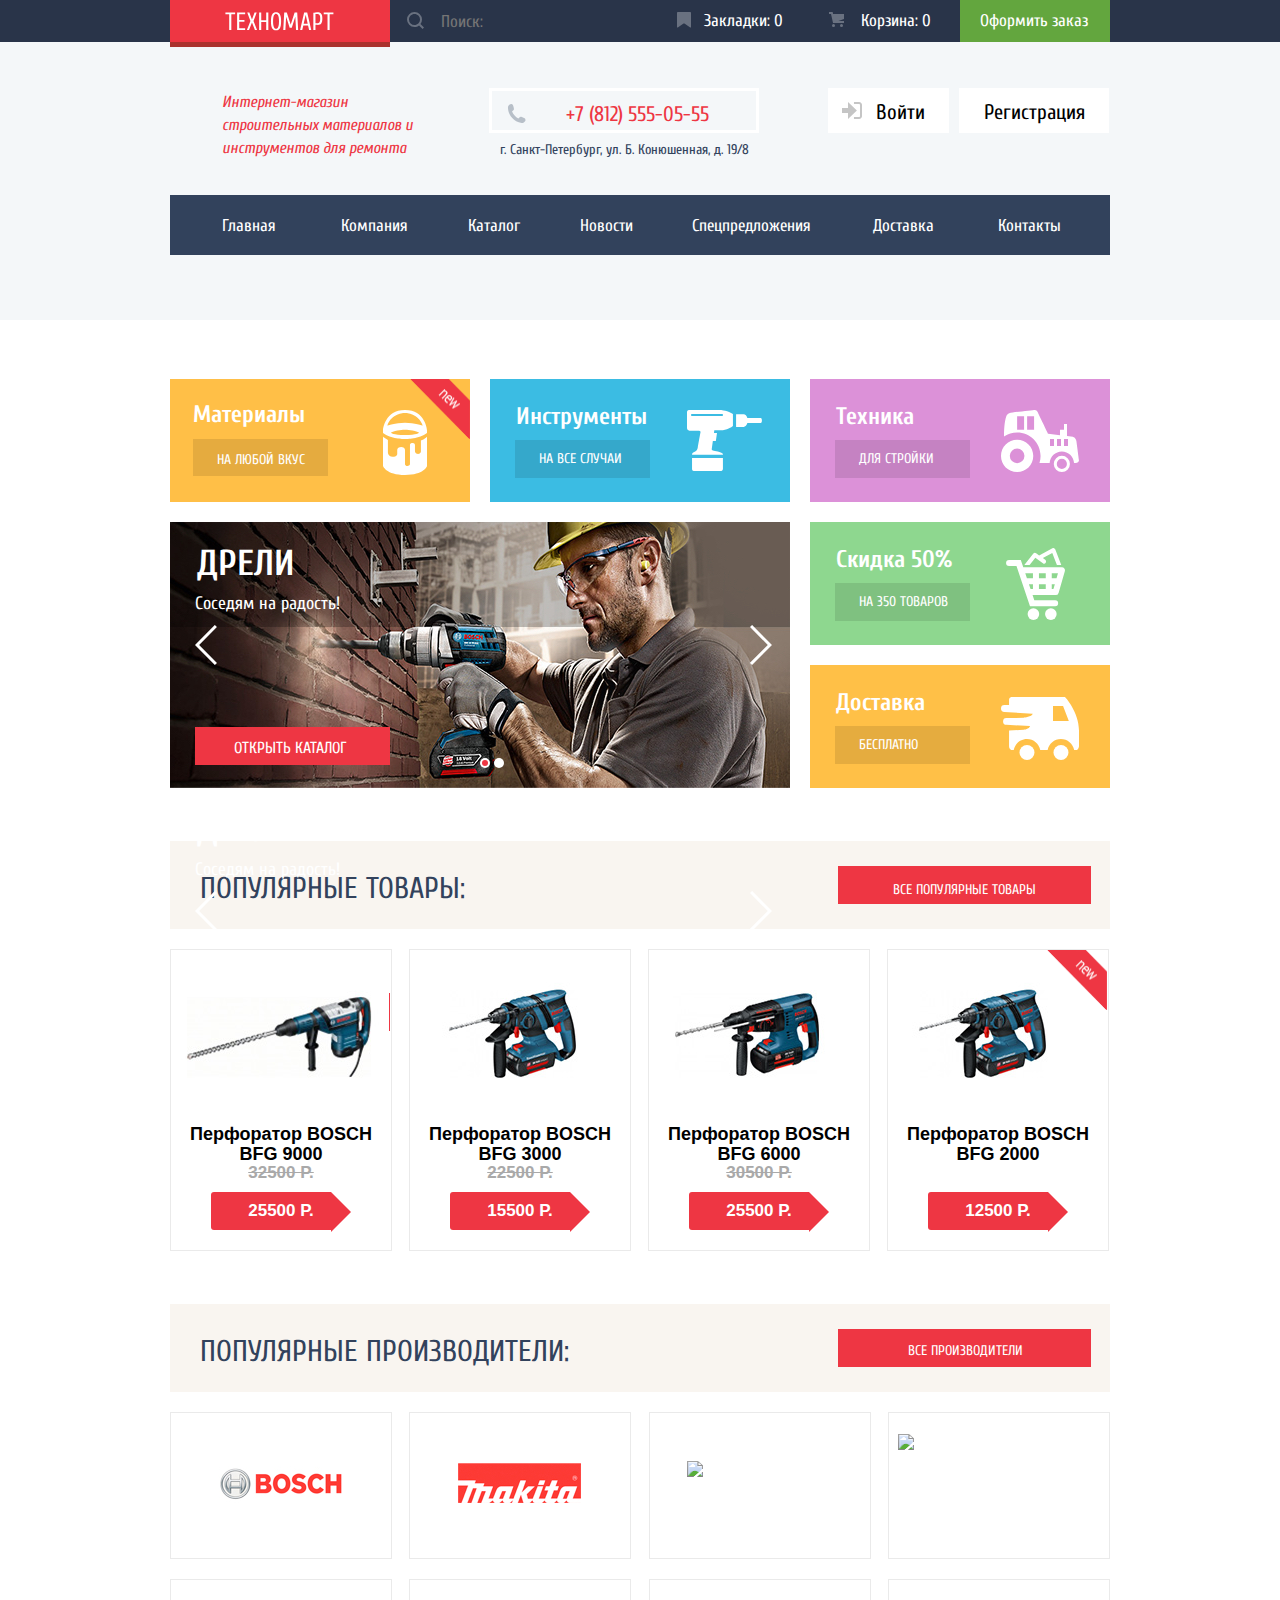
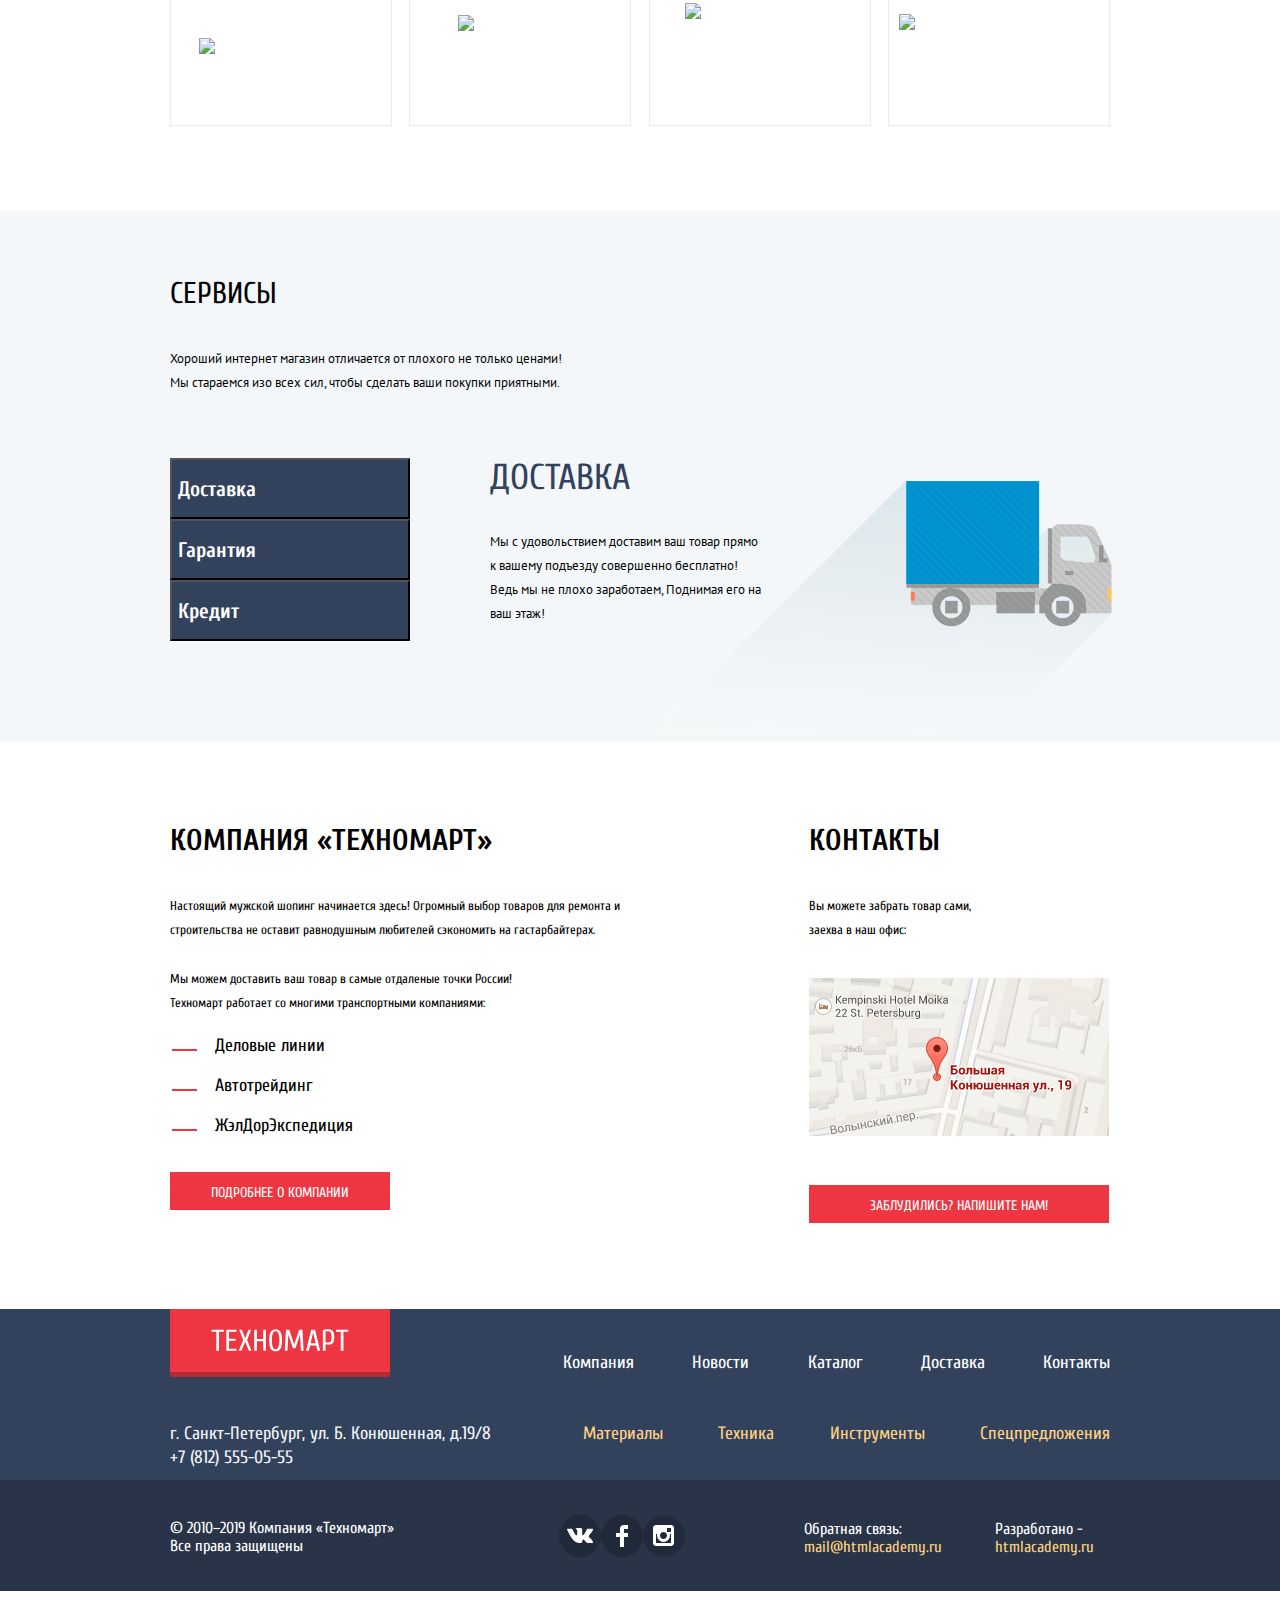
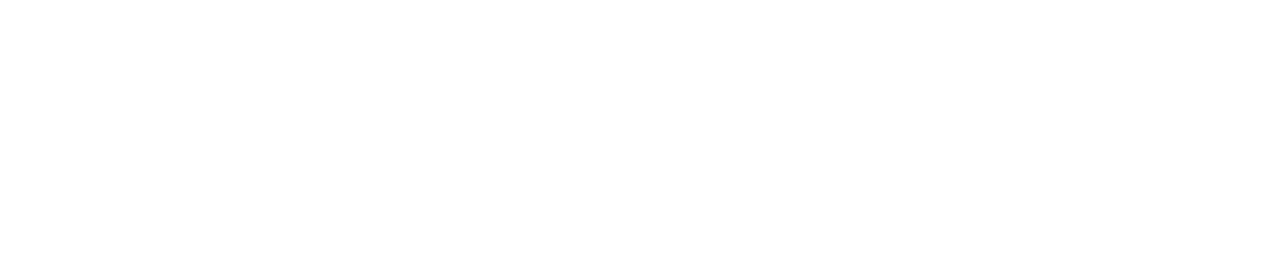
==== commit 26d6b2b4: "добавил поп ап индекса и подрлвнял валидацию" ====
--- a/index.html
+++ b/index.html
@@ -10,152 +10,111 @@
   </head>
   <body>
 
-    <h1>Техномарт</h1>
+    <h1>Главная страница магазина «Техномарт»</h1>
 
     <header class="header">
-        <div class="header-top">
-          <div class="container">
-            <a class="header-logo">
-              <img class="logo-header" src="img/logo.svg" alt="Логотип компании «Техномарт»" width="109" height="19">
-            </a>
-            <form class="search-form" action="https://echo.htmlacademy.ru" method="POST">
-              <div class="search-field">
-                <input class="search" type="search" name="search" id="search" placeholder="Поиск:">
+      <div class="header-top">
+        <div class="container">
+          <a class="header-logo">
+            <img class="logo-header" src="img/logo.svg" alt="Логотип компании «Техномарт»" width="109" height="19">
+          </a>
+          <form class="search-form" action="https://echo.htmlacademy.ru" method="POST">
+            <div class="search-field">
+              <input class="search" type="search" name="search" id="search" placeholder="Поиск:">
                 <svg class="search-icon" xmlns="http://www.w3.org/2000/svg" width="17" height="17" viewBox="0 0 17 17">
                   <path fill="white" fill-opacity="0.3" d="M17 15.586l-3.542-3.542A7.465 7.465 0 0 0 15 7.5 7.5 7.5 0 1 0 7.5 15c1.71 0 3.282-.579 4.544-1.542L15.586 17 17 15.586zM2 7.5C2 4.467 4.467 2 7.5 2 10.532 2 13 4.467 13 7.5c0 3.032-2.468 5.5-5.5 5.5A5.506 5.506 0 0 1 2 7.5z"/>
-              </svg>
-                </input>
-              </div>
-            </form>
-            <a class="bookmark" href="#">
-              <div class="icon-bookmark">
-                <svg width="14px" height="16px" viewBox="0 0 14 16" version="1.1" xmlns="http://www.w3.org/2000/svg" xmlns:xlink="http://www.w3.org/1999/xlink">
-                  <title>icon-bookmark</title>
-                  <desc>Created with Sketch.</desc>
-                  <g id="Pages" stroke="none" stroke-width="1" fill="none" fill-rule="evenodd" opacity="0.3">
-                      <g id="Index" transform="translate(-637.000000, -12.000000)" fill="#FFFFFF">
-                          <g id="top-menu" transform="translate(-40.000000, 0.000000)">
-                              <g id="icon-bookmark" transform="translate(677.000000, 12.000000)">
-                                  <g id="Shape">
-                                      <path d="M14,15 C14,15.55 13.632,15.741 13.182,15.426 L7.819,11.661 C7.369,11.346 6.632,11.346 6.182,11.661 L0.818,15.426 C0.368,15.741 0,15.55 0,15 L0,1 C0,0.45 0.45,0 1,0 L13,0 C13.55,0 14,0.45 14,1 L14,15 Z" fill-rule="nonzero"></path>
-                                  </g>
-                              </g>
-                          </g>
-                      </g>
-                  </g>
+                </svg>
+            </div>
+          </form>
+          <a class="bookmark" href="#">
+            <div class="icon-bookmark">
+              <svg xmlns="http://www.w3.org/2000/svg" width="14" height="16" viewBox="0 0 14 16">
+                <path fill="white" fill-opacity="0.3" d="M14 15c0 .55-.368.741-.818.426l-5.363-3.765c-.45-.315-1.187-.315-1.637 0L.818 15.426C.368 15.741 0 15.55 0 15V1c0-.55.45-1 1-1h12c.55 0 1 .45 1 1v14z"/>
               </svg>
             </div>
             <div class="bookmark-quantity">
               Закладки: 0
             </div>
+          </a>
+          <a class="cart" href="#">
+            <svg xmlns="http://www.w3.org/2000/svg" width="15" height="15" viewBox="0 0 15 15" fill="white" fill-opacity="0.3">
+              <circle cx="4.5" cy="13.5" r="1.5"/>
+              <circle cx="12.5" cy="13.5" r="1.5"/>
+              <path d="M15 2H4.07l-.422-2H0v2h2.031l1.985 9H15V9H9.441L15 6.951z"/>
+            </svg>
+            <div class="cart-quantity">
+              Корзина: 0
+            </div>
+          </a>
+          <div class="header-order-button">
+            <div class="order">
+              <a  href="#">
+                Оформить заказ
+              </a>
+            </div>
+          </div>
+        </div>
+      </div>
+      <div class="header-middle">
+        <div class="container">
+          <div class="header-description">
+            <p class="description">
+                Интернет-магазин
+                строительных материалов
+                и инструментов для ремонта
+            </p>
+          </div>
+          <div class="header-phone">
+            <div class="header-phone-number">
+              <div class="phone-icon">
+                <svg xmlns="http://www.w3.org/2000/svg" width="19" height="19" viewBox="0 0 19 19">
+                  <path fill="#B7BFC8" d="M15.572 18.985h-.941c-4.129-.488-7.157-2.408-9.359-4.864C3.062 11.66 1.318 8.492.978 4.228V3.084c.078-.774.459-1.304.898-1.757C2.425.766 3.25.044 4.002.019c.554-.018 1.5.38 1.879.899.329.446.504 1.339.656 2.003.154.671.505 1.643.408 2.289-.148 1.007-1.487 1.434-1.879 2.166 1.307 3.135 3.443 5.439 6.293 7.031.715-.392 1.346-1.572 2.332-1.595.359-.009.818.178 1.184.286.402.121.75.275 1.104.408.596.224 1.648.521 2.004 1.021.365.513.57 1.356.49 1.879-.164 1.041-1.879 2.197-2.901 2.579z"/>
+                </svg>
+              </div>
+              <p class="phone-number">
+                +7 (812) 555-05-55
+              </p>
+            </div>
+            <p class="header-adress">
+              г. Санкт-Петербург, ул. Б. Конюшенная, д. 19/8
+            </p>
+          </div>
+            
+          <div class="login">
+            <a class="login-button" href="login.html">
+              <svg class="login-icon" xmlns="http://www.w3.org/2000/svg" width="20" height="17" viewBox="0 0 20 17">
+                <path fill="#c5c5c5" d="M14.875 8.5L6 0v6H0v5h6v6z"/>
+                <path fill="#c5c5c5" d="M16.986 15.01h-5.027V17h5.027c2.178 0 3.004-1.81 3.029-3.026V3.028C19.99 1.811 19.164 0 16.986 0h-5.027v1.99h5.027c.839 0 .992.681 1.01 1.057v10.904c-.017.376-.171 1.059-1.01 1.059z"/>
+              </svg>
+                Войти
             </a>
-            <a class="cart" href="#">
-              <div calss="cart-icon">
-                  <svg width="15px" height="15px" viewBox="0 0 15 15" version="1.1" xmlns="http://www.w3.org/2000/svg" xmlns:xlink="http://www.w3.org/1999/xlink">
-                    <!-- Generator: Sketch 58 (84663) - https://sketch.com -->
-                    <title>icon-cart</title>
-                    <desc>Created with Sketch.</desc>
-                    <g id="Pages" stroke="none" stroke-width="1" fill="none" fill-rule="evenodd" opacity="0.3">
-                        <g id="Index" transform="translate(-788.000000, -12.000000)" fill="#FFFFFF">
-                            <g id="top-menu" transform="translate(-40.000000, 0.000000)">
-                                <g id="icon-cart" transform="translate(828.000000, 12.000000)">
-                                    <g>
-                                        <circle id="Oval" fill-rule="nonzero" cx="4.5" cy="13.5" r="1.5"></circle>
-                                        <circle id="Oval" fill-rule="nonzero" cx="12.5" cy="13.5" r="1.5"></circle>
-                                        <polygon id="Shape" fill-rule="nonzero" points="15 2 4.07 2 3.648 0 0 0 0 2 2.031 2 4.016 11 15 11 15 9 9.441 9 15 6.951"></polygon>
-                                    </g>
-                                </g>
-                            </g>
-                        </g>
-                    </g>
-                </svg>
-              </div>
-              <div class="cart-quantity">
-                Корзина: 0
-              </div>
-            </a>
-            <div class="header-order-button">
-              <div class="order">
-                <a  href="#">
-                  Оформить заказ
-                </a>
-              </div>
-            </div>
-          </div>
-        </div>
-        <div class="header-middle">
-          <div class="container">
-            <div class="header-description">
-              <p class="description">
-                Интернет-магазин<br> 
-                строительных материалов<br>
-                и инструментов для ремонта
-              </p>
-              </div>
-            <div class="header-phone">
-              <div class="header-phone-number">
-                <div class="phone-icon">
-                    <svg width="19px" height="19px" viewBox="0 0 19 19" version="1.1" xmlns="http://www.w3.org/2000/svg" xmlns:xlink="http://www.w3.org/1999/xlink">
-                      <!-- Generator: Sketch 58 (84663) - https://sketch.com -->
-                      <title>icon-phone</title>
-                      <desc>Created with Sketch.</desc>
-                      <g id="Pages" stroke="none" stroke-width="1" fill="none" fill-rule="evenodd">
-                          <g id="Index" transform="translate(-465.000000, -101.000000)" fill="#B7BFC8">
-                              <g id="top-menu" transform="translate(-40.000000, 0.000000)">
-                                  <g id="icon-phone" transform="translate(505.000000, 101.000000)">
-                                      <g id="Shape">
-                                          <path d="M15.572,18.985 L14.631,18.985 C10.502,18.497 7.474,16.577 5.272,14.121 C3.062,11.66 1.318,8.492 0.978,4.228 L0.978,3.084 C1.056,2.31 1.437,1.78 1.876,1.327 C2.425,0.766 3.25,0.044 4.002,0.019 C4.556,0.001 5.502,0.399 5.881,0.918 C6.21,1.364 6.385,2.257 6.537,2.921 C6.691,3.592 7.042,4.564 6.945,5.21 C6.797,6.217 5.458,6.644 5.066,7.376 C6.373,10.511 8.509,12.815 11.359,14.407 C12.074,14.015 12.705,12.835 13.691,12.812 C14.05,12.803 14.509,12.99 14.875,13.098 C15.277,13.219 15.625,13.373 15.979,13.506 C16.575,13.73 17.627,14.027 17.983,14.527 C18.348,15.04 18.553,15.883 18.473,16.406 C18.309,17.447 16.594,18.603 15.572,18.985 Z" fill-rule="nonzero"></path>
-                                      </g>
-                                  </g>
-                              </g>
-                          </g>
-                      </g>
-                  </svg>
-                </div>
-                <p class="phone-number">
-                  +7 (812) 555-05-55
-                </p>
-              </div>
-              <p class="header-adress">
-                г. Санкт-Петербург, ул. Б. Конюшенная, д. 19/8
-              </p>
-            </div>
-            
-            <div class="login">
-              <a class="login-button" href="login.html">
-                  <svg class="login-icon" xmlns="http://www.w3.org/2000/svg" width="20" height="17" viewBox="0 0 20 17">
-                    <path fill="#c5c5c5" d="M14.875 8.5L6 0v6H0v5h6v6z"/>
-                    <path fill="#c5c5c5" d="M16.986 15.01h-5.027V17h5.027c2.178 0 3.004-1.81 3.029-3.026V3.028C19.99 1.811 19.164 0 16.986 0h-5.027v1.99h5.027c.839 0 .992.681 1.01 1.057v10.904c-.017.376-.171 1.059-1.01 1.059z"/>
-                </svg>
-                  Войти
-              </a>
-            </div>
-              <div class="register">
-                <a class="register-button" href="registration.html">Регистрация</a>
-              </div>
-          </div>
-          <div class="container"> 
-            <ul class="header-nav">
-              <li class="nav-items"><a href="index.html">Главная</a></li>
-              <li class="nav-items"><a href="#">Компания</a></li>
-              <li class="nav-items"><a href="catalog.html">Каталог</a></li>
-              <li class="nav-items"><a href="#">Новости</a></li>
-              <li class="nav-items"><a href="#">Спецпредложения</a></li>
-              <li class="nav-items"><a href="#">Доставка</a></li>
-              <li class="nav-items"><a href="#">Контакты</a></li>
-            </ul>
-          </div>
+          </div>
+          <div class="register">
+            <a class="register-button" href="registration.html">Регистрация</a>
+          </div>
+        </div>
+      <div class="container"> 
+        <ul class="header-nav">
+          <li class="nav-items"><a href="index.html">Главная</a></li>
+          <li class="nav-items"><a href="#">Компания</a></li>
+          <li class="nav-items"><a href="catalog.html">Каталог</a></li>
+          <li class="nav-items"><a href="#">Новости</a></li>
+          <li class="nav-items"><a href="#">Спецпредложения</a></li>
+          <li class="nav-items"><a href="#">Доставка</a></li>
+          <li class="nav-items"><a href="#">Контакты</a></li>
+        </ul>
         </div>
       </div>
     </header>
 
-    <main>
+
+  <main>
 
       <section class="main-top">
               <div class="main-blocks">
                 <div class="material">
                   <h3 class="material-header">Материалы</h3>
-                  <img class="flag-material" src="img/flag_new.png" width="60" height="60">
+                  <img class="flag-material" src="img/flag_new.png" width="60" height="60" alt="Значок банки с краской">
                   <svg class="material-icon" xmlns="http://www.w3.org/2000/svg" width="44" height="65" viewBox="0 0 44 65">
                     <g fill="#FFF">
                         <path d="M37.91 30.438v10.869s.105 2.735-2.825 2.735c-3.069 0-3.125-2.735-3.125-2.735v-6.416c0-.24-.336-1.909-2.319-1.909-2.625 0-2.67 1.877-2.67 1.877V54.08s.029 1.863-2.464 1.863C22 55.943 22 53.96 22 53.96V40.016s0-2.945-3.805-2.945c-4.054 0-3.967 3.125-3.967 3.125v3.728s-.121 2.945-4.688 2.945-4.628-4.509-4.628-4.509V29.938C3.168 28.976 0 26.671 0 26.671v29.332S2.988 65 22 65s22-8.695 22-8.695V26.671c-2.938 2.829-6.09 3.767-6.09 3.767z"/>
@@ -290,7 +249,7 @@
                 <div class="popular-catalog-new-price">25500 Р.</div>
               </div>
               <div class="popular-catalog-item">
-                <img class="flag-catalog" src="img/flag_new.png" width="60" height="60">
+                <img class="flag-catalog" src="img/flag_new.png" width="60" height="60" alt="Флажок ноинки товаров">
                 <div class="popular-catalog-button">
                   <a class="popular-catalog-buy" href="#"></a>
                   <a class="popular-catalog-bookmark" href=""></a>
@@ -304,8 +263,8 @@
               </div>
             </div>
           </div>
-        </section>
-
+        </div>
+      </section>
       <section>
         <div class="developers"> <!--Центровщик-->
           <header class="popular-product container">
@@ -366,7 +325,7 @@
           <div class="slider-header">
             <h2 class="slider-bot-header">Сервисы</h2>
             <p class="slider-bot-header-article">
-             Хороший интернет магазин отличается от плохого не только ценами!<br>
+             Хороший интернет магазин отличается от плохого не только ценами!
              Мы стараемся изо всех сил, чтобы сделать ваши покупки приятными.
             </p>
           </div>
@@ -382,12 +341,12 @@
             <div class="slider-bot-slides">
               <div class="slide-bot-description">
                 <h3>Доставка</h3>
-                <p>Мы с удовольствием доставим ваш товар прямо<br>
-                к вашему подъезду совершенно бесплатно!<br>
-                Ведь мы не плохо заработаем,<br>
+                <p>Мы с удовольствием доставим ваш товар прямо
+                к вашему подъезду совершенно бесплатно!
+                Ведь мы не плохо заработаем,
                 Поднимая его на ваш этаж!</p>
               </div>
-            <img class="slide-bot-image" src="img/srv_slider_delivery.png" width="468" height="261">
+            <img class="slide-bot-image" src="img/srv_slider_delivery.png" width="468" height="261" alt="Изображение первого слайда">
           </div>
           </div>
           <div class="pop-up">
@@ -400,7 +359,7 @@
               новый.
               Дом уж восстановите как нибудь сами.
             </p>
-            <img src="img/srv_slider_guarantee.png" width="389" height="283">
+            <img src="img/srv_slider_guarantee.png" width="389" height="283" alt="Изображение второго слайда">
           </div> 
           <div class="pop-up">
             <h3>Кредит</h3>
@@ -408,12 +367,11 @@
               Залезть в долговую яму стало проще!
               Кредитные консультанты придут вам на помощь.
             </p>
-            <img src="img/srv_slider_credit.png" width="465" height="285">
+            <img src="img/srv_slider_credit.png" width="465" height="285" alt="Изображение третьего слайда">
             <a href="#">
               Отправить заявку
             </a>
           </div>
-          </div>
       </section>
 
       <section class="main-description container">
@@ -421,11 +379,11 @@
           <h2 class="description-haeader">Компания «Техномарт»</h2>
 
           <p class="description-article-first">
-            Настоящий мужской шопинг начинается здесь! Огромный выбор товаров для ремонта и<br>
+            Настоящий мужской шопинг начинается здесь! Огромный выбор товаров для ремонта и
             строительства не оставит равнодушным любителей сэкономить на гастарбайтерах.
           </p>
           <p class="description-article-second">
-            Мы можем доставить ваш товар в самые отдаленые точки России!<br>
+            Мы можем доставить ваш товар в самые отдаленые точки России!
             Техномарт работает со многими транспортными компаниями:
           </p>
           <ul class="delivery-list"> 
@@ -540,5 +498,22 @@
         </div>
       </div>
     </footer>
+    <div class="visually-hidden add-to-cart">
+      <div class="red-line"></div>
+      <a class="add-to-cart-close" href="#">
+        <svg xmlns="http://www.w3.org/2000/svg" width="21" height="21" viewBox="0 0 21 21">
+          <path fill="#EE3643" d="M13.273 10.5l7.422-7.422a1.003 1.003 0 0 0 0-1.414L19.336.305a1.003 1.003 0 0 0-1.414 0L10.5 7.727 3.078.305a1.003 1.003 0 0 0-1.414 0L.305 1.664a1.003 1.003 0 0 0 0 1.414L7.727 10.5.306 17.922a1.003 1.003 0 0 0 0 1.414l1.359 1.359a1.003 1.003 0 0 0 1.414 0l7.422-7.422 7.422 7.422a1.003 1.003 0 0 0 1.414 0l1.359-1.359a1.003 1.003 0 0 0 0-1.414L13.273 10.5z"/>
+        </svg>
+      </a>
+      <svg class="modal-icon-add-to-cart" xmlns="http://www.w3.org/2000/svg" width="66" height="66" viewBox="0 0 66 66">
+        <circle cx="33" cy="33" r="33" fill="#63A63E"/>
+        <path fill="#FFF" d="M49.641 21.066a1.003 1.003 0 0 0-1.414 0L29.788 39.504a1.003 1.003 0 0 1-1.414 0l-8.14-8.139a1.003 1.003 0 0 0-1.414 0L15.285 34.9a1.003 1.003 0 0 0 0 1.414l13.089 13.09a1.003 1.003 0 0 0 1.414 0l3.536-3.536 1.414-1.414 18.438-18.438a1.003 1.003 0 0 0 0-1.414l-3.535-3.536z"/>
+      </svg>
+      <p class="add-to-cart-article">Товар добвален в корзину!</p>
+      <div class="add-to-cart-button-back">
+        <a class="make-order" href="#">Оформить заказ</a>
+        <a class="continue-shopping" href="#">Продолжить покупки</a>
+      </div>
+    </div>
   </body>
 </html>
--- a/css/style.css
+++ b/css/style.css
@@ -30,7 +30,7 @@
     background-color: #293449;
     color: white;
     font-size: 17px;
-    line-height: 1.06;
+    line-height: 18px;
     text-align: left;
     
 }
@@ -154,7 +154,7 @@
     background-color: white;
     color: black;
     font-size: 17px;
-    line-height: 1.06;
+    line-height: 18px;
     text-align: left;
 }
 /* Стилизация средней части хедера*/
@@ -163,9 +163,11 @@
     background-color: #f4f7f9;
 }
 .header-description {
+    width: 196px;
+    height: 60px;
     color: #EE3643;
     font-size: 16px;
-    line-height: 1.44;
+    line-height: 23px;
     font-style: italic;
     text-align: left;
     padding-left: 52px;
@@ -187,7 +189,7 @@
 .header-phone-number {
     color: #EE3643;
     font-size: 21px;
-    line-height: 1;
+    line-height: 21px;
     text-align: left;
     display: flex;
     border: 3px solid white;
@@ -204,7 +206,7 @@
 .header-adress {
     color: #32425c;
     font-size: 14px;
-    line-height: 1;
+    line-height: 14px;
     text-align: center;
     margin: 0;
     padding-top: 10px;
@@ -220,7 +222,7 @@
 .login a {
     color: black;
     font-size: 21px;
-    line-height: 1;
+    line-height: 21px;
 }
 .login a:hover {
     color: #EE3643;
@@ -256,7 +258,7 @@
 .register a {
     color: black;
     font-size: 21px;
-    line-height: 1;
+    line-height: 21px;
 }
 .register-button {
     padding: 14px 25px 11px 25px;
@@ -265,7 +267,7 @@
 .login-menu-catalog a {
     color: black;
     font-size: 21px;
-    line-height: 1;
+    line-height: 21px;
 }
 .login-user-catalog {
     display: flex;
@@ -273,7 +275,7 @@
     height: 32px;
     color: black;
     font-size: 21px;
-    line-height: 1;
+    line-height: 21px;
     background: white;
     padding-top: 13px;
     padding-left: 13px;
@@ -302,13 +304,13 @@
 }
 .login-order-catalog {
     font-size: 16px;
-    line-height: 1.13;
+    line-height: 18px;
     color: #32425c;
     text-decoration: underline;
 }
 .login-cabinet-catalog {
     font-size: 16px;
-    line-height: 1.13;
+    line-height: 18px;
     color: #32425c;
     text-decoration: underline;
 }
@@ -384,7 +386,7 @@
     list-style: none;
     background-color: #32425c;
     font-size: 17px;
-    line-height: 1;
+    line-height: 17px;
     font-weight: normal;
     text-align: left;
     height: 60px;
@@ -502,7 +504,7 @@
     font-weight: bold;
     font-stretch: normal;
     font-style: normal;
-    line-height: 1;
+    line-height: 36px;
     text-transform: uppercase;
     letter-spacing: normal;
     text-align: left;
@@ -521,7 +523,7 @@
     font-weight: normal;
     font-stretch: normal;
     font-style: normal;
-    line-height: 1.33;
+    line-height: 24px;
     letter-spacing: normal;
     text-align: left;
     color: white;
@@ -549,7 +551,7 @@
     font-weight: bold;
     font-stretch: normal;
     font-style: normal;
-    line-height: 1;
+    line-height: 36px;
     text-transform: uppercase;
     letter-spacing: normal;
     text-align: left;
@@ -568,7 +570,7 @@
     font-weight: normal;
     font-stretch: normal;
     font-style: normal;
-    line-height: 1.33;
+    line-height: 24px;
     letter-spacing: normal;
     text-align: left;
     color: white;
@@ -780,7 +782,7 @@
     font-weight: bold;
     font-stretch: normal;
     font-style: normal;
-    line-height: 1.11;
+    line-height: 20px;
     letter-spacing: normal;
     text-align: center;
     color: #000000;
@@ -791,7 +793,7 @@
     font-weight: bold;
     font-stretch: normal;
     font-style: normal;
-    line-height: 1.06;
+    line-height: 18px;
     letter-spacing: normal;
     text-align: center;
     color: #a9a9a9;
@@ -806,7 +808,7 @@
     font-weight: bold;
     font-stretch: normal;
     font-style: normal;
-    line-height: 1.06;
+    line-height: 18px;
     letter-spacing: normal;
     text-align: center;
     color: white;
@@ -848,6 +850,8 @@
     margin: 0;
 }
 .description-article-first {
+    width: 519px;
+    height: 37px;
     font-family: "PT Sans" sans-serif;
     font-size: 13px;
     line-height: 24px;
@@ -856,6 +860,7 @@
     margin-top: 38px;
 }
 .description-article-second {
+    width: 386px;
     font-family: "PT Sans" sans-serif;
     font-size: 13px;
     line-height: 24px;
@@ -1131,7 +1136,7 @@
     text-transform: uppercase;
     color: black;
     font-size: 15px;
-    line-height: 1.33;
+    line-height: 20px;
     text-align: left;
     border: none;
     border-top: #f7f3ec;
@@ -1289,7 +1294,7 @@
     font-weight: bold;
     font-stretch: normal;
     font-style: normal;
-    line-height: 1.11;
+    line-height: 20px;
     letter-spacing: normal;
     text-align: center;
     color: #000000;
@@ -1300,7 +1305,7 @@
     font-weight: bold;
     font-stretch: normal;
     font-style: normal;
-    line-height: 1.06;
+    line-height: 18px;
     letter-spacing: normal;
     text-align: center;
     color: #a9a9a9;
@@ -1315,7 +1320,7 @@
     font-weight: bold;
     font-stretch: normal;
     font-style: normal;
-    line-height: 1.06;
+    line-height: 18px;
     letter-spacing: normal;
     text-align: center;
     color: white;
@@ -1360,7 +1365,7 @@
     font-weight: bold;
     font-stretch: normal;
     font-style: normal;
-    line-height: 1.06;
+    line-height: 18px;
     letter-spacing: normal;
     text-align: center;
     color: #a9a9a9;
@@ -1375,7 +1380,7 @@
     font-weight: bold;
     font-stretch: normal;
     font-style: normal;
-    line-height: 1.06;
+    line-height: 18px;
     letter-spacing: normal;
     text-align: center;
     color: white;
@@ -1514,7 +1519,7 @@
     font-family: "PT Sans", sans-serif;
     font-size: 17px;
     font-weight: bold;
-    line-height: 1.06;
+    line-height: 18px;
     margin: 0;
     padding: 8px 42px 14px 38px;
     margin-top: 10px;
@@ -1565,7 +1570,7 @@
 }
 .popular-product h2 {
     font-size: 30px;
-    line-height: 1;
+    line-height: 30px;
     color: #32425c;
     font-weight: normal;
     text-transform: uppercase;
@@ -1585,12 +1590,6 @@
     height: 38px;
     background-color: #ee3643;
     margin-top: 25px
-}
-.popular-product-item {
-  font-family: Cuprum;
-  font-size: 14px;
-  font-weight: normal;
-  line-height: 1.29;
 }
 .popular-developer-button {
     width: 253px;
@@ -1684,6 +1683,8 @@
 }
 
 .slider-bot-header-article {
+    width: 398px;
+    height: 37px;
     font-family: "PT Sans", sans-serif;
     font-size: 13px;
     line-height: 24px;
@@ -1721,6 +1722,8 @@
 
 }
 .slide-bot-description {
+    width: 275px;
+    height: 83px;
     margin: 0;
     padding: 0;
     padding-left: 80px;
@@ -1845,14 +1848,91 @@
     font-weight: normal;
 }
 
-
-
-
-
-
-
-
-
+.add-to-cart {
+    display: flex;
+    flex-direction: column;
+    width: 620px;
+    height: 282px;
+    box-align: 0px 20px 40px 0 rgba(41, 52, 73, 0.75);
+    margin: 0 auto;
+}
+.red-line {
+    width: 620px;
+    height: 7px;
+    background-color: #ee3643;
+}
+.add-to-cart-close {
+    position: relative;
+    top: 9px;
+    left: 600px;
+}
+.modal-icon-add-to-cart {
+    position: relative;
+    top: 18px;
+    left: 81px;
+}
+.add-to-cart-article {
+    margin: 0;
+    padding: 0;
+    font-family: Cuprum;
+    font-size: 30px;
+    font-weight: normal;
+    font-stretch: normal;
+    font-style: normal;
+    line-height: 30px;
+    letter-spacing: normal;
+    text-align: center;
+    color: #000000;
+    position: relative;
+    top: -25px;
+    left: 32px;
+}
+.add-to-cart-button-back {
+    width: 620px;
+    height: 112px;
+    background-color: #f1f1f1;
+}
+.make-order {
+    display: flex;
+    position: relative;
+    width: 169px;
+    height: 24px;
+    background-color: #ee3643;
+    top: 37px;
+    left: 80px;
+    font-family: Cuprum;
+    font-size: 14px;
+    font-weight: normal;
+    font-stretch: normal;
+    font-style: normal;
+    line-height: 18px;
+    letter-spacing: normal;
+    text-align: center;
+    text-transform: uppercase;
+    padding-top: 14px;
+    padding-left: 59px;
+}
+.continue-shopping {
+    width: 184px;
+    height: 24px;
+    display: flex;
+    position: relative;
+    background-color: white;
+    top: 0px;
+    left: 330px;
+    font-family: Cuprum;
+    font-size: 14px;
+    font-weight: normal;
+    font-stretch: normal;
+    font-style: normal;
+    line-height: 18px;
+    letter-spacing: normal;
+    text-align: center;
+    text-transform: uppercase;
+    color: black;
+    padding-top: 14px;
+    padding-left: 44px;
+}
 
 
 .range {
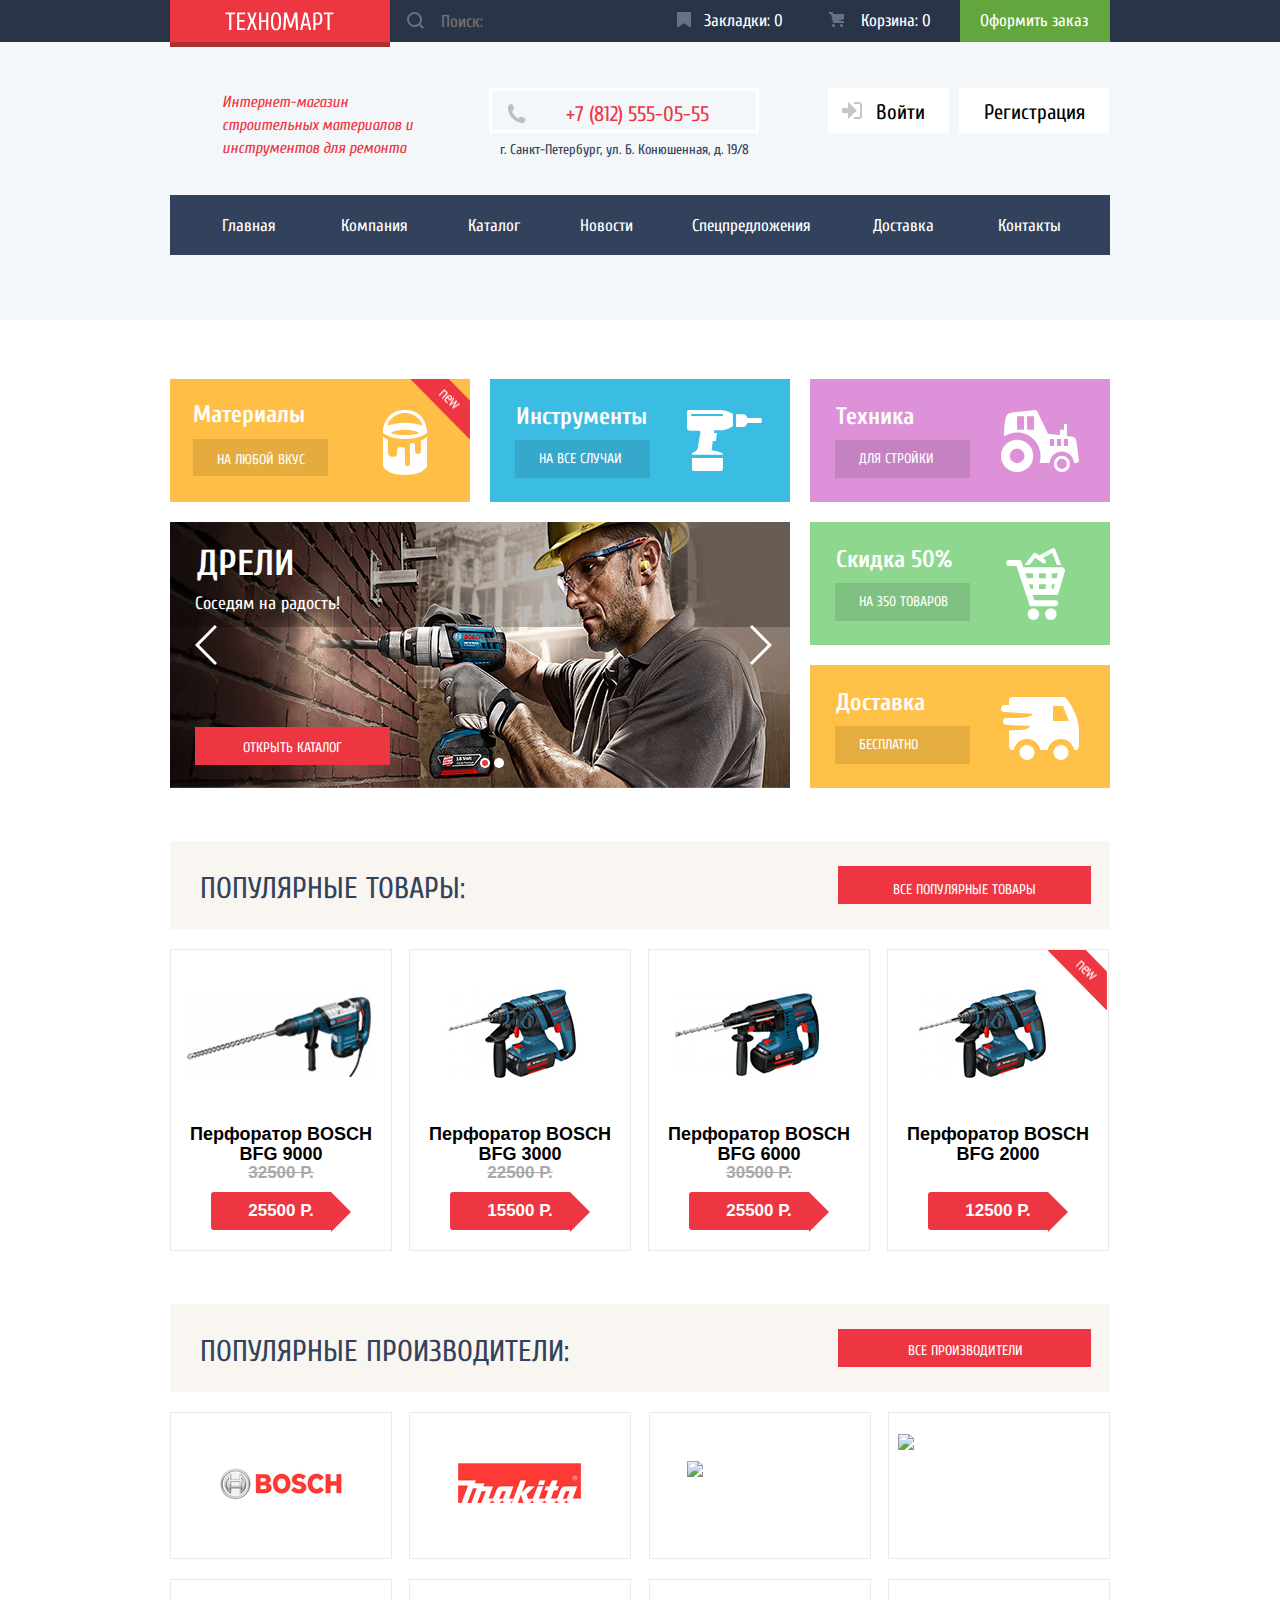
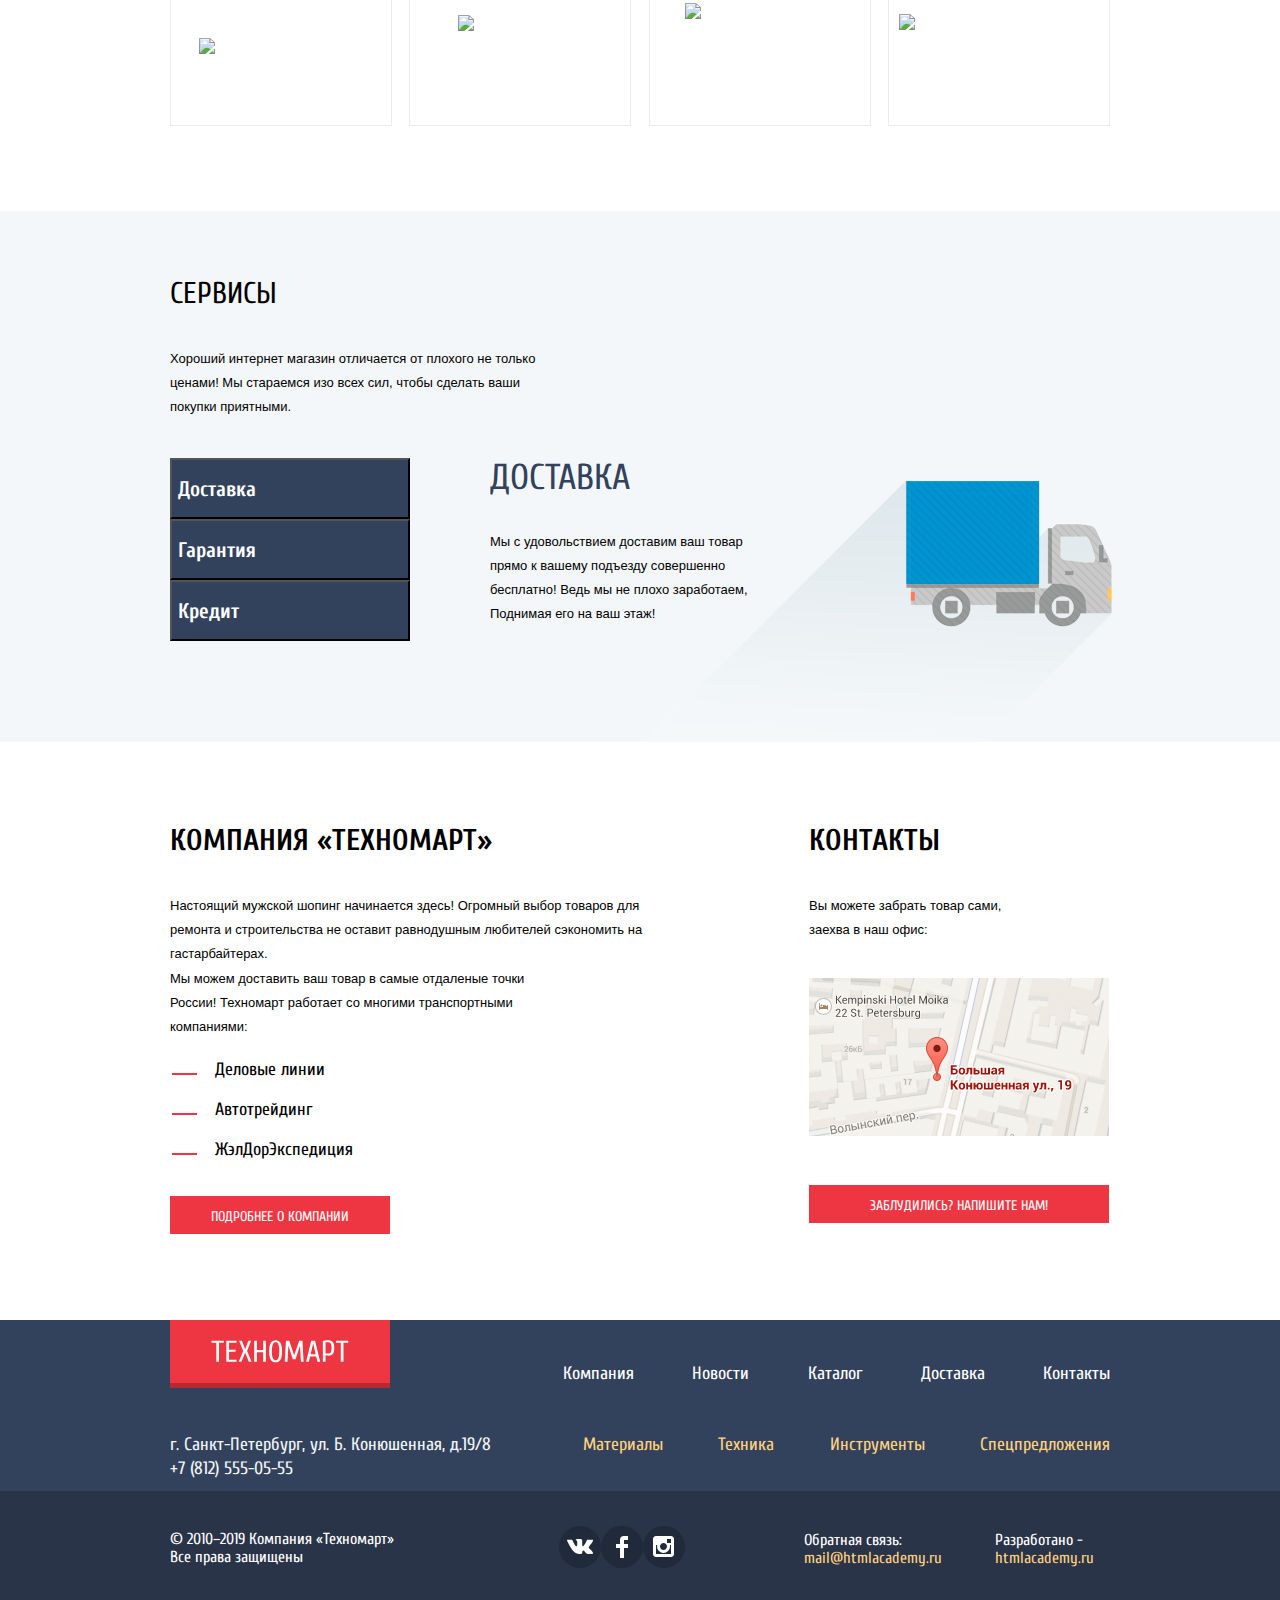
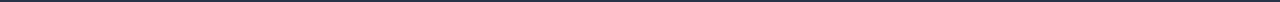
==== commit 468e16b2: "Правки согласно критериям" ====
--- a/index.html
+++ b/index.html
@@ -3,8 +3,7 @@
   <head>
     <meta charset="utf-8">
     <title>«Техномарт» - магазин строительных материалов</title>
-    <link href="https://fonts.googleapis.com/css?family=PT+Sans:400,700&display=swap&subset=cyrillic" rel="stylesheet">
-    <link href="https://fonts.googleapis.com/css?family=Cuprum:400,400i,700,700i&display=swap&subset=cyrillic" rel="stylesheet">
+    <link href="https://fonts.googleapis.com/css?family=Cuprum:400,400i,700,700i/PT+Sans:400,400i,700,700i&display=swap&subset=cyrillic" rel="stylesheet">
     <link href="css/normalize.css" rel="stylesheet">
     <link href="css/style.css" rel="stylesheet">
   </head>
@@ -15,7 +14,7 @@
     <header class="header">
       <div class="header-top">
         <div class="container">
-          <a class="header-logo">
+          <a href="index.html" class="header-logo">
             <img class="logo-header" src="img/logo.svg" alt="Логотип компании «Техномарт»" width="109" height="19">
           </a>
           <form class="search-form" action="https://echo.htmlacademy.ru" method="POST">
@@ -141,7 +140,7 @@
                     <li class="slider-top-item">  <!--Первый слайд, который на макете-->
                     <h4>Дрели</h4>
                       <p>Соседям на радость!</p>
-                      <a class="slider-top-button" href="#">Открыть каталог</a>
+                      <a class="slider-top-button" href="catalog.html">Открыть каталог</a>
                       <svg class="icon-left" xmlns="http://www.w3.org/2000/svg" width="22" height="40" viewBox="0 0 22 40">
                         <path fill="#FFF" d="M19.83-.035l2.089 2.099L4.13 19.947l17.847 17.939-2.09 2.099L-.048 19.947z"/>
                       </svg>
@@ -149,7 +148,7 @@
                         <path fill="#FFF" d="M2.098-.035L.009 2.064l17.789 17.883L-.048 37.886l2.089 2.099 19.935-20.038z"/>
                       </svg>
                     </li> 
-                    <li class="slider-top-item-second">  <!--Второй  слайд, -->
+                    <li class="slider-top-item-second display-none">  <!--Второй  слайд, -->
                       <h4>Дрели</h4>
                       <p>Соседям на радость!</p>
                       <a class="slider-top-button" href="#">Открыть каталог</a>
@@ -409,28 +408,6 @@
           <div class="right-side-description-button">
             <a class="right-side-description-button-article" href="#">Заблудились? Напишите нам!</a>
           </div>
-        </div>
-        <div class="pop-up"> <!--Попап напишите нам-->
-          <p>
-            <img src="img/map_popup.jpg" alt="Наш офис находится по адресу г. Санкт-Петербург, ул. Б. Конюшенная, д.19/8">
-          </p>
-          <form action="https://echo.htmlacademy.ru" method="POST">
-            <p>
-              <label for="firs-last-name">Ваше имя:</label>
-              <input type="text" id="firs-last-name" name="firs-last-name" placeholder="Имя Фамилия">
-            </p>
-            <p>
-              <label for="your-email">Ваш e-mail:</label>
-              <input type="text" id="your-email" name="your-email" placeholder="email@example.com">
-            </p>
-            <p>
-              <label>Текст письма:</label>
-              <textarea name="Текс письма" placeholder="В свободной форме">
-
-              </textarea>
-            </p>
-          </form>
-          <button type="submit">Отправить</button>
         </div>
       </section>
 
@@ -498,21 +475,35 @@
         </div>
       </div>
     </footer>
-    <div class="visually-hidden add-to-cart">
-      <div class="red-line"></div>
-      <a class="add-to-cart-close" href="#">
-        <svg xmlns="http://www.w3.org/2000/svg" width="21" height="21" viewBox="0 0 21 21">
-          <path fill="#EE3643" d="M13.273 10.5l7.422-7.422a1.003 1.003 0 0 0 0-1.414L19.336.305a1.003 1.003 0 0 0-1.414 0L10.5 7.727 3.078.305a1.003 1.003 0 0 0-1.414 0L.305 1.664a1.003 1.003 0 0 0 0 1.414L7.727 10.5.306 17.922a1.003 1.003 0 0 0 0 1.414l1.359 1.359a1.003 1.003 0 0 0 1.414 0l7.422-7.422 7.422 7.422a1.003 1.003 0 0 0 1.414 0l1.359-1.359a1.003 1.003 0 0 0 0-1.414L13.273 10.5z"/>
-        </svg>
-      </a>
-      <svg class="modal-icon-add-to-cart" xmlns="http://www.w3.org/2000/svg" width="66" height="66" viewBox="0 0 66 66">
-        <circle cx="33" cy="33" r="33" fill="#63A63E"/>
-        <path fill="#FFF" d="M49.641 21.066a1.003 1.003 0 0 0-1.414 0L29.788 39.504a1.003 1.003 0 0 1-1.414 0l-8.14-8.139a1.003 1.003 0 0 0-1.414 0L15.285 34.9a1.003 1.003 0 0 0 0 1.414l13.089 13.09a1.003 1.003 0 0 0 1.414 0l3.536-3.536 1.414-1.414 18.438-18.438a1.003 1.003 0 0 0 0-1.414l-3.535-3.536z"/>
-      </svg>
-      <p class="add-to-cart-article">Товар добвален в корзину!</p>
-      <div class="add-to-cart-button-back">
-        <a class="make-order" href="#">Оформить заказ</a>
-        <a class="continue-shopping" href="#">Продолжить покупки</a>
+    <div class="display-none">
+      <div class="pop-up-map">
+        <img src="img/map_popup.jpg" width="940" height="446" alt="Расположение нашего офиса на карте Юольшая Конюшенная улица дом 19">
+        <a class="close-map">
+          <svg xmlns="http://www.w3.org/2000/svg" width="21" height="21" viewBox="0 0 21 21">
+            <path fill="#EE3643" d="M13.273 10.5l7.422-7.422a1.003 1.003 0 0 0 0-1.414L19.336.305a1.003 1.003 0 0 0-1.414 0L10.5 7.727 3.078.305a1.003 1.003 0 0 0-1.414 0L.305 1.664a1.003 1.003 0 0 0 0 1.414L7.727 10.5.306 17.922a1.003 1.003 0 0 0 0 1.414l1.359 1.359a1.003 1.003 0 0 0 1.414 0l7.422-7.422 7.422 7.422a1.003 1.003 0 0 0 1.414 0l1.359-1.359a1.003 1.003 0 0 0 0-1.414L13.273 10.5z"/>
+          </svg>
+        </a>
+      </div>
+    </div>
+    <div class="display-none">
+      <div class="whrite-us-pop-up">
+        <div class="whrite-us-red-line"></div>
+        <a class="whrite-us-close" href="#">
+          <svg xmlns="http://www.w3.org/2000/svg" width="21" height="21" viewBox="0 0 21 21">
+            <path fill="#ee3643" d="M13.273 10.5l7.422-7.422a1.003 1.003 0 0 0 0-1.414L19.336.305a1.003 1.003 0 0 0-1.414 0L10.5 7.727 3.078.305a1.003 1.003 0 0 0-1.414 0L.305 1.664a1.003 1.003 0 0 0 0 1.414L7.727 10.5.306 17.922a1.003 1.003 0 0 0 0 1.414l1.359 1.359a1.003 1.003 0 0 0 1.414 0l7.422-7.422 7.422 7.422a1.003 1.003 0 0 0 1.414 0l1.359-1.359a1.003 1.003 0 0 0 0-1.414z"/>
+          </svg>
+        </a>
+        <form id="whrite-us" class="whrite-us" action="https://echo.htmlacademy.ru" method="POST">
+          <label class="name-label" for="name">Ваше имя:<input class="name" type="text" id="name" placeholder="Имя Фамилия"></label>
+          <label class="email-label" for="email">Ваш e-mail:<input class="email" type="email" id="email" placeholder="email@example.com"></label>
+          <label class="letter-label" for="letter">Текст письма:
+            <textarea form="whrite-us" class="letter" id="letter" placeholder="В свободной форме">
+            </textarea>
+          </label>
+        </form>
+        <div class="whrite-us-button-area">
+            <button class="whrite-us-button" type="button">Отправить</button>
+        </div>
       </div>
     </div>
   </body>
--- a/css/style.css
+++ b/css/style.css
@@ -2,7 +2,7 @@
     margin: 0;
     padding: 0;
 
-    font-family: "Cuprum", sans-serif;
+    font-family: "Cuprum", Arial, sans-serif;
     font-weight: normal;
     background-color: white;
     background-repeat: no-repeat;
@@ -286,7 +286,10 @@
     padding-right: 14px;
 }
 .logout-user-icon {
-    margin-left: 37px;
+    position: relative;
+    top: -30px;
+    left: 317px;
+    
 }
 .login-cabinet-links-catalog {
     display: flex;
@@ -499,7 +502,7 @@
 .slider-top-item h4 {
     max-width: 620px;
     height: 30px;
-    font-family: Cuprum, sans-serif;
+    font-family: "Cuprum", Arial, sans-serif;
     font-size: 36px;
     font-weight: bold;
     font-stretch: normal;
@@ -518,7 +521,7 @@
 .slider-top-item p {
     max-width: 620px;
     height: 17px;
-    font-family: Cuprum;
+    font-family: "Cuprum", Arial, sans-serif;
     font-size: 18px;
     font-weight: normal;
     font-stretch: normal;
@@ -536,7 +539,7 @@
     display: none;
     background: no-repeat url("../img/slaider_back1.jpg") 0 0;
 }
-.slider-top-item .second {
+.slider-top-item-second {
     display: none;
     background: no-repeat url("../img/slaider_back2.jpg") 0 0;
 }
@@ -546,7 +549,7 @@
 .slider-top-item-second h4 {
     max-width: 620px;
     height: 30px;
-    font-family: Cuprum, sans-serif;
+    font-family: "Cuprum", Arial, sans-serif;
     font-size: 36px;
     font-weight: bold;
     font-stretch: normal;
@@ -565,7 +568,7 @@
 .slider-top-item-second p {
     max-width: 620px;
     height: 17px;
-    font-family: Cuprum;
+    font-family: "Cuprum", Arial, sans-serif;
     font-size: 18px;
     font-weight: normal;
     font-stretch: normal;
@@ -588,15 +591,22 @@
 }
 .slider-top-button {
     position: relative;
-    width: 156px;
+    width: 195px;
     height: 26px;
     background: #ee3643;
     margin-top: 118px;
     margin-left: 25px;
     display: block;
     padding-top: 12px;
-    padding-left: 39px;
-    text-transform: uppercase;
+    text-transform: uppercase;
+    font-family: "Cuprum", Arial, sans-serif;
+    font-size: 14px;
+    font-weight: normal;
+    font-stretch: normal;
+    font-style: normal;
+    line-height: 18px;
+    letter-spacing: normal;
+    text-align: center;
 }
 .icon-left {
     position: absolute;
@@ -777,7 +787,7 @@
     margin-left: 159px;
 }
 .popular-catalog-title {
-    font-family: PTSans, sans-serif;
+    font-family: "PT Sans", Arial, sans-serif;
     font-size: 18px;
     font-weight: bold;
     font-stretch: normal;
@@ -788,7 +798,7 @@
     color: #000000;
 }
 .popular-catalog-item .popular-catalog-old-price {
-    font-family: PTSans, sans-serif;
+    font-family: "PT Sans", Arial, sans-serif;
     font-size: 17px;
     font-weight: bold;
     font-stretch: normal;
@@ -803,7 +813,7 @@
     visibility: hidden;
 }
 .popular-catalog-item .popular-catalog-new-price {
-    font-family: PTSans, sans-serif;
+    font-family: "PT Sans", Arial, sans-serif;
     font-size: 17px;
     font-weight: bold;
     font-stretch: normal;
@@ -852,7 +862,7 @@
 .description-article-first {
     width: 519px;
     height: 37px;
-    font-family: "PT Sans" sans-serif;
+    font-family: "PT Sans", Arial, sans-serif;
     font-size: 13px;
     line-height: 24px;
     width: 519px;
@@ -861,14 +871,14 @@
 }
 .description-article-second {
     width: 386px;
-    font-family: "PT Sans" sans-serif;
+    font-family: "PT Sans", Arial, sans-serif;
     font-size: 13px;
     line-height: 24px;
     margin: 0;
     margin-top: 36px;
 }
 .delivery-list {
-    list-style-image: url('../img/list-style.png');
+    list-style-image: url("../img/list_style.png");
     font-size: 18px;
     line-height: 20px;
     margin: 0;
@@ -899,7 +909,7 @@
     padding-top: 12px;
 }
 .right-side-description-article {
-    font-family: "PT Sans" sans-serif;
+    font-family: "PT Sans", Arial, sans-serif;
     font-size: 13px;
     line-height: 24px;
     margin: 0;
@@ -1051,7 +1061,7 @@
 
 /*Стилизация */
 .block1 a {
-    font-family: "PT Sans", sans-serif;
+    font-family: "PT Sans", Arial, sans-serif;
     font-size: 13px;
     line-height: 18px;
     text-align: left;
@@ -1097,7 +1107,7 @@
 
 /*Стилизация фильтра товаров*/
 .price {
-    font-family: "PT Sans", sans-serif;
+    font-family: "PT Sans", Arial, sans-serif;
     font-size: 17px;
     line-height: 18px;
     color: black;
@@ -1119,7 +1129,7 @@
     width: 220px;
 }
 .filter-title {
-    font-family: "PT Sans", sans-serif;
+    font-family: "PT Sans", Arial, sans-serif;
     font-size: 13px;
     line-height: 18px;
     color: black;
@@ -1132,7 +1142,7 @@
     text-transform: uppercase;
 }
 .filter-developer {
-    font-family: "PT Sans", sans-serif;
+    font-family: "PT Sans", Arial, sans-serif;
     text-transform: uppercase;
     color: black;
     font-size: 15px;
@@ -1171,7 +1181,7 @@
     height: 23px;
     top: -3px;
     left: 0px;
-    background: url('../img/checkbox-off.png') no-repeat 0 0;
+    background: url("../img/checkbox_off.png") no-repeat 0 0;
 
 }
 
@@ -1184,7 +1194,7 @@
     top: -3px;
     left: 0px;
 
-    background: url("../img/checkbox-on.png") no-repeat 0 0;
+    background: url("../img/checkbox_on.png") no-repeat 0 0;
 }
 .filter-developer legend {
     font-weight: bold;
@@ -1194,7 +1204,7 @@
     margin-bottom: 20px;
 }
 .filter-power {
-    font-family: "PT Sans", sans-serif;
+    font-family: "PT Sans", Arial, sans-serif;
     text-transform: uppercase;
     color: black;
     font-size: 15px;
@@ -1229,7 +1239,7 @@
     height: 25px;
     left: 0;
     top: -3px;
-    background: url('../img/radio-off.png') no-repeat 0 0;
+    background: url("../img/radio_off.png") no-repeat 0 0;
 
 }
 .filter-power-radio:checked + label::before { 
@@ -1240,7 +1250,7 @@
     height: 25px;
     left: 0;
     top: -3px;
-    background: url('../img/radio-on.png') no-repeat 0 0;
+    background: url("../img/radio_on.png") no-repeat 0 0;
 
 }
 .filter-power legend {
@@ -1256,6 +1266,15 @@
     background-color: white;
     border: 1px solid #e5e5e5;
     margin-top: 75px;
+    font-family: "PT Sans", Arial, sans-serif;
+    font-size: 13px;
+    font-weight: normal;
+    font-stretch: normal;
+    font-style: normal;
+    line-height: 18px;
+    letter-spacing: normal;
+    text-align: center;
+    text-transform: uppercase;
 }
 
 /*Стилизация сортировки товара*/
@@ -1289,7 +1308,7 @@
     background: url("..img/new-flag.png") no-repeat 0 0;
 }
 .popular-catalog-title {
-    font-family: PTSans, sans-serif;
+    font-family: "PT Sans", Arial, sans-serif;
     font-size: 18px;
     font-weight: bold;
     font-stretch: normal;
@@ -1300,7 +1319,7 @@
     color: #000000;
 }
 .popular-catalog-item-catalog-page .popular-catalog-old-price {
-    font-family: PTSans, sans-serif;
+    font-family: "PT Sans", Arial, sans-serif;
     font-size: 17px;
     font-weight: bold;
     font-stretch: normal;
@@ -1315,7 +1334,7 @@
     visibility: hidden;
 }
 .popular-catalog-item-catalog-page .popular-catalog-new-price {
-    font-family: PTSans, sans-serif;
+    font-family: "PT Sans", Arial, sans-serif;
     font-size: 17px;
     font-weight: bold;
     font-stretch: normal;
@@ -1360,7 +1379,7 @@
 }
 
 .popular-catalog-item-last-of-list .popular-catalog-old-price {
-    font-family: PTSans, sans-serif;
+    font-family: "PT Sans", Arial, sans-serif;
     font-size: 17px;
     font-weight: bold;
     font-stretch: normal;
@@ -1375,7 +1394,7 @@
     visibility: hidden;
 }
 .popular-catalog-item-last-of-list .popular-catalog-new-price {
-    font-family: PTSans, sans-serif;
+    font-family: "PT Sans", Arial, sans-serif;
     font-size: 17px;
     font-weight: bold;
     font-stretch: normal;
@@ -1411,7 +1430,7 @@
     height: 38px;
 }
 .catalog-sort-header {
-    font-family: "PT Sans", sans-serif;
+    font-family: "PT Sans", Arial, sans-serif;
     font-size: 13px;
     line-height: 18px;
     color: black;
@@ -1421,7 +1440,7 @@
     text-transform: uppercase;
 }
 .catalog-sort a {
-    font-family: "PT Sans", sans-serif;
+    font-family: "PT Sans", Arial, sans-serif;
     font-size: 13px;
     line-height: 18px;
     font-weight: normal;
@@ -1469,7 +1488,7 @@
     margin-left: 20px;
 }
 .catalog-items-catalog h4 {
-    font-family: "PT Sans", sans-serif;
+    font-family: "PT Sans", Arial, sans-serif;
     font-size: 18px;
     font-weight: bold;
     line-height: 20px;
@@ -1501,7 +1520,7 @@
     display: none;
 }
 .popular-tiems-old-price {
-    font-family: "PT Sans", sans-serif;
+    font-family: "PT Sans", Arial, sans-serif;
     font-size: 17px;
     font-weight: bold;
     line-height: 18px;
@@ -1515,8 +1534,8 @@
     color: white;
     width: 141px;
     height: 38px;
-    background: url('../img/item-button.svg') no-repeat 0 0;
-    font-family: "PT Sans", sans-serif;
+    background: url("../img/item-button.svg") no-repeat 0 0;
+    font-family: "PT Sans", Arial, sans-serif;
     font-size: 17px;
     font-weight: bold;
     line-height: 18px;
@@ -1599,7 +1618,7 @@
     margin-left: 269px;
 }   
 .popular-developer-item {
-    font-family: Cuprum;
+    font-family: "Cuprum", Arial, sans-serif;
   font-size: 14px;
   font-weight: normal;
   line-height: 1.29;
@@ -1685,7 +1704,7 @@
 .slider-bot-header-article {
     width: 398px;
     height: 37px;
-    font-family: "PT Sans", sans-serif;
+    font-family: "PT Sans", Arial, sans-serif;
     font-size: 13px;
     line-height: 24px;
     color: black;
@@ -1739,7 +1758,7 @@
     margin: 0;
 }
 .slider-bot-slides p {
-    font-family: "PT Sans", sans-serif;
+    font-family: "PT Sans", Arial, sans-serif;
     font-size: 13px;
     line-height: 24px;
     color: black;
@@ -1752,7 +1771,7 @@
     margin-left: -121px;
 }
 .pages {
-    font-family: "PT Sans", sans-serif;
+    font-family: "PT Sans", Arial, sans-serif;
     font-size: 13px;
     line-height: 18px;
     text-align: left;
@@ -1841,7 +1860,7 @@
     margin-top: 67px;
 }
 .about-product p {
-    font-family: "PT Sans", sans-serif;
+    font-family: "PT Sans", Arial, sans-serif;
     font-size: 13px;
     line-height: 24px;
     color: black;
@@ -1874,7 +1893,7 @@
 .add-to-cart-article {
     margin: 0;
     padding: 0;
-    font-family: Cuprum;
+    font-family: "Cuprum", Arial, sans-serif;
     font-size: 30px;
     font-weight: normal;
     font-stretch: normal;
@@ -1900,7 +1919,7 @@
     background-color: #ee3643;
     top: 37px;
     left: 80px;
-    font-family: Cuprum;
+    font-family: 'Cuprum', Arial, sans-serif;
     font-size: 14px;
     font-weight: normal;
     font-stretch: normal;
@@ -1920,7 +1939,7 @@
     background-color: white;
     top: 0px;
     left: 330px;
-    font-family: Cuprum;
+    font-family: 'Cuprum', Arial, sans-serif;
     font-size: 14px;
     font-weight: normal;
     font-stretch: normal;
@@ -1939,7 +1958,7 @@
     width: 220px;
     height: 163px;
     background: white;
-    font-family: PTSans, sans-serif;
+    font-family: 'PT Sans', Arial, sans-serif;
     font-size: 17px;
     font-weight: normal;
     font-stretch: normal;
@@ -1949,7 +1968,7 @@
     color: #000000;
 }
 .range-title {
-    font-family: PTSans, sans-serif;
+    font-family: 'PT Sans', Arial, sans-serif;
     font-size: 17px;
     font-weight: bold;
     font-stretch: normal;
@@ -2010,10 +2029,105 @@
     position: absolute;
     width: 22px;
     height: 22px;
-    background: url("../img/filter-button.png") no-repeat 0 0;
+    background: url("../img/filter_button.png") no-repeat 0 0;
     cursor: pointer;
     top: 29px;
 }
 .range-toggle.toggle-max {
     left: 160px;
+}
+
+.pop-up-map {
+    display: flex;
+    width: 940px;
+    height: 446px;
+    margin: 0 auto;
+}
+.close-map {
+    position: relative;
+    left: -30px;
+    top: 9px;
+}
+.display-none {
+    display: none;
+}
+
+.whrite-us-pop-up {
+    display: flex;
+    flex-direction: column;
+    width: 620px;
+    height: 430px;
+    margin: 0 auto;
+    box-shadow: 0px 20px 40px 0 rgba(0, 0, 0, 0.75);
+}
+.whrite-us-red-line {
+    width: 620px;
+    height: 7px;
+    background-color: #ee3643;
+}
+.whrite-us-close {
+    position: relative;
+    left: 591px;
+    top: 9px;
+}
+.whrite-us {
+    display: flex;
+    margin-top: 18px;
+    flex-wrap: wrap;
+}
+.whrite-us label {
+    display: flex;
+    flex-direction: column;
+    font-family: 'Cuprum', Arial, sans-serif;
+    font-size: 18px;
+    font-weight: normal;
+    font-stretch: normal;
+    font-style: normal;
+    line-height: 18px;
+    letter-spacing: normal;
+    text-align: left;
+    color: #000000;
+    margin-left: 20px;
+}
+.whrite-us label:first-child {
+    margin-left: 81px;
+}
+.whrite-us input,
+.whrite-us textarea {
+    padding: 0;
+    border: solid 2px #dee3e4;
+    margin-top: 13px;
+}
+
+.name,
+.email {
+    width: 216px;
+    height: 34px;
+}
+.whrite-us label:nth-child(3) {
+    margin-left: 81px;
+}
+.letter-label {
+    margin-top: 22px;
+}
+.letter {
+    width: 456px;
+    height: 110px;
+}
+.whrite-us-button-area {
+    width: 620px;
+    height: 112px;
+    background-color: #f4f4f4;
+    margin-top: 37px;
+}
+.whrite-us-button {
+    width: 460px;
+    height: 38px;
+    position: relative;
+    top: 10px;
+    background-color: #ee3643;
+    color: white;
+    left: 80px;
+    top: 37px;
+    text-transform: uppercase;
 }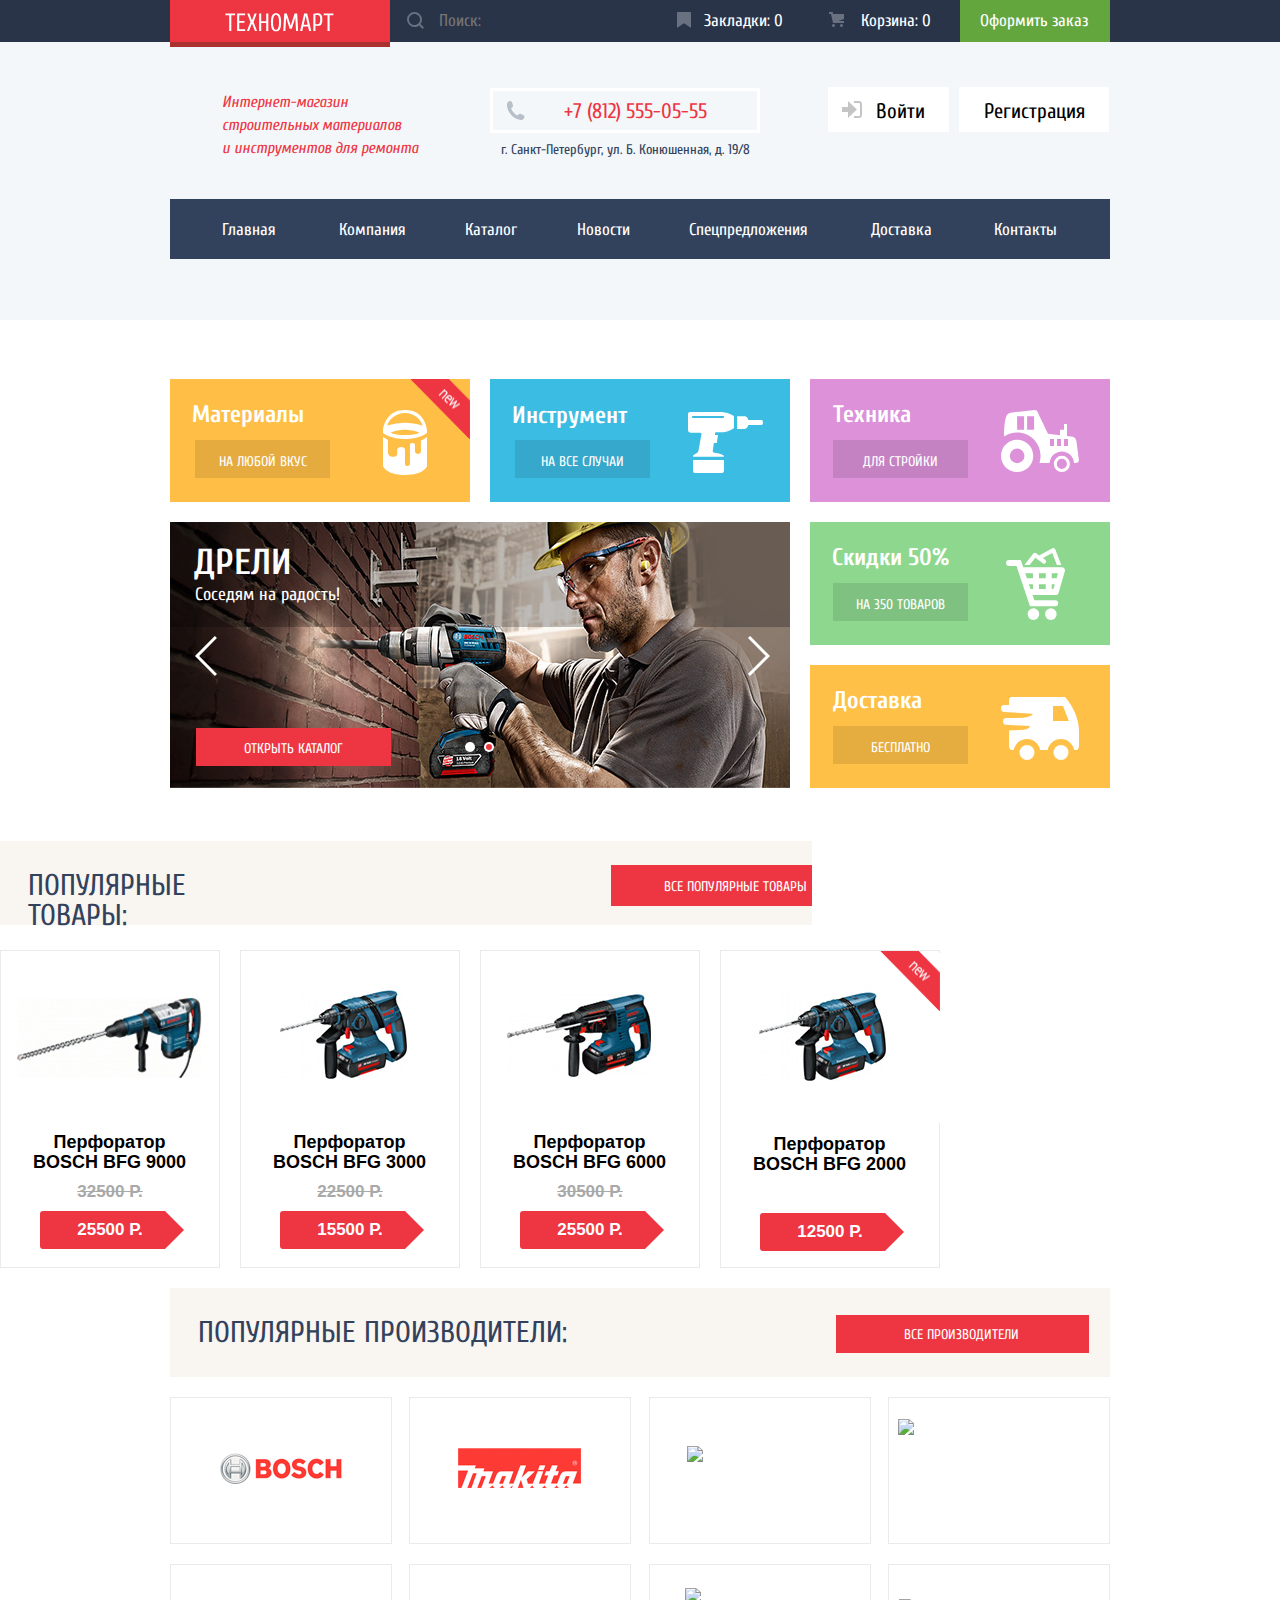
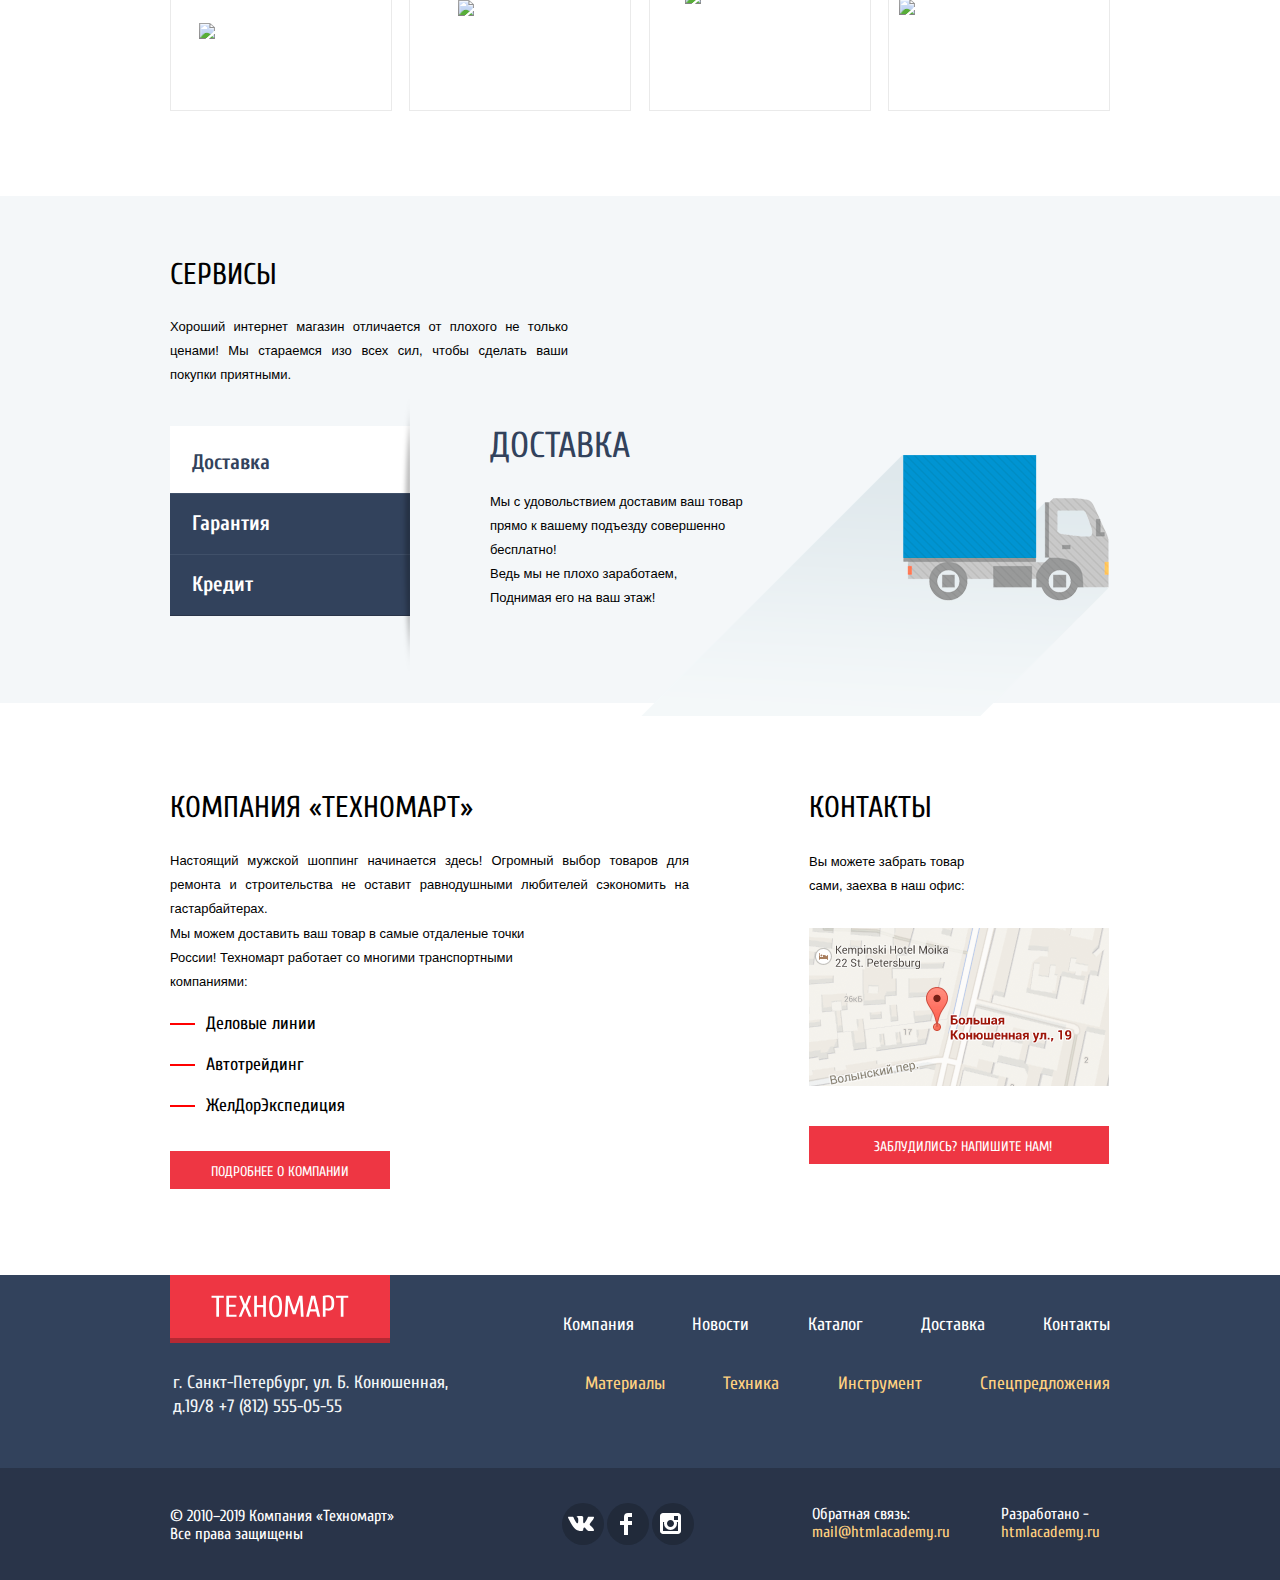
==== commit b16f3a3b: "правки по критериям и пиксель перфекту" ====
--- a/index.html
+++ b/index.html
@@ -26,11 +26,9 @@
             </div>
           </form>
           <a class="bookmark" href="#">
-            <div class="icon-bookmark">
-              <svg xmlns="http://www.w3.org/2000/svg" width="14" height="16" viewBox="0 0 14 16">
-                <path fill="white" fill-opacity="0.3" d="M14 15c0 .55-.368.741-.818.426l-5.363-3.765c-.45-.315-1.187-.315-1.637 0L.818 15.426C.368 15.741 0 15.55 0 15V1c0-.55.45-1 1-1h12c.55 0 1 .45 1 1v14z"/>
-              </svg>
-            </div>
+            <svg xmlns="http://www.w3.org/2000/svg" width="14" height="16" viewBox="0 0 14 16">
+              <path fill="white" fill-opacity="0.3" d="M14 15c0 .55-.368.741-.818.426l-5.363-3.765c-.45-.315-1.187-.315-1.637 0L.818 15.426C.368 15.741 0 15.55 0 15V1c0-.55.45-1 1-1h12c.55 0 1 .45 1 1v14z"/>
+            </svg>
             <div class="bookmark-quantity">
               Закладки: 0
             </div>
@@ -59,7 +57,7 @@
           <div class="header-description">
             <p class="description">
                 Интернет-магазин
-                строительных материалов
+                строительных материалов &#160;
                 и инструментов для ремонта
             </p>
           </div>
@@ -123,7 +121,7 @@
                   <a class="material-link" href="#">На любой вкус</a>
                 </div>
                 <div class="instrument">
-                  <h3 class="instrument-header">Инструменты</h3>
+                  <h3 class="instrument-header">Инструмент</h3>
                   <svg class="instrument-icon" xmlns="http://www.w3.org/2000/svg" width="75" height="61" viewBox="0 0 75 61">
                     <g fill="#FFF">
                         <path d="M5.039 58.949S5.039 61 6.907 61h27.02s2.001-.184 2.001-1.984V47.942H5.039v11.007zM73.875 8.016H60.387c-.621-2.287-2.071-3.891-3.762-3.891h-7.542v12.75h7.542c1.69 0 3.141-1.604 3.762-3.891h13.488c.575 0 1.042-1.112 1.042-2.484s-.467-2.484-1.042-2.484zM2.103 0C.167 0 0 2.041 0 2.041v15.812c0 2.936 2.903 3.002 2.903 3.002h9.007c1.935 0 1.601 1.334 1.601 1.334s-2.469 13.01-2.735 15.211c-.267 2.203-1.868 3.604-1.868 3.604s-2.135 1.201-3.002 1.668-.867 2.201-.867 2.201h30.889v-.734c0-1.467-6.472-3.135-9.073-3.402-2.602-.266-2.068-2.002-2.068-2.002l1.067-7.805h3.002l1.134-7.873h-3.002l.331-2.737 8.609-.131c5.805-.601 10.008-4.07 10.008-4.07V4.109C41.333.84 33.993 0 33.993 0H2.103zM36 4.938v.031c0 .55-.45 1-1 1H5.031c-.55 0-1-.45-1-1v-.031c0-.55.45-1 1-1H35c.55 0 1 .45 1 1z"/>
@@ -133,8 +131,8 @@
                 </div>
                 <div class="main-top-slider"> <!--Слайдер-->
                   <div class="slider-top-control">
+                     <i class="unactive"></i>
                      <i class="active"></i>
-                     <i></i>
                   </div>
                   <ul class="slider-top-list"> <!--Список слайдов-->
                     <li class="slider-top-item">  <!--Первый слайд, который на макете-->
@@ -174,7 +172,7 @@
                 <a class="technic-link" href="#">Для стройки</a>
               </div>
                <div class="sale">
-                <h3 class="sale-header">Скидка 50%</h3>
+                <h3 class="sale-header">Скидки 50%</h3>
                 <svg class="sale-icon" xmlns="http://www.w3.org/2000/svg" width="59" height="72" viewBox="0 0 59 72">
                   <g fill="#FFF">
                       <path d="M58.34 20.545a2.997 2.997 0 0 0-2.396-1.195h-38.67l-2.475-7.385H3.058a3 3 0 1 0 0 6h7.424l13.5 40.285h25.159a3 3 0 1 0 0-6H28.299l-1.726-5.149h23.12a3.001 3.001 0 0 0 2.884-2.172l6.25-21.75a3.005 3.005 0 0 0-.487-2.634zm-7.781 9.681h-4.81V25.35h6.211l-1.401 4.876zm-17.617 0V25.35h6.807v4.875h-6.807zm6.807 6v4.875h-6.807v-4.875h6.807zM26.942 25.35v4.875h-6.023l-1.634-4.875h7.657zm-4.013 10.876h4.013v4.875h-2.379l-1.634-4.875zm22.82 4.875v-4.875h3.086l-1.401 4.875h-1.685z"/>
@@ -253,7 +251,7 @@
                   <a class="popular-catalog-buy" href="#"></a>
                   <a class="popular-catalog-bookmark" href=""></a>
                 </div>
-                <div class="popular-catalog-image">
+                <div class="popular-catalog-image last-of-list">
                   <img src="img/bosch_bfg_2000.jpg" width="218" height="170" alt="Перфоратор BOSCH BFG 9000">
                 </div>
                 <div class="popular-catalog-title">Перфоратор BOSCH BFG 2000</div>
@@ -266,7 +264,7 @@
       </section>
       <section>
         <div class="developers"> <!--Центровщик-->
-          <header class="popular-product container">
+          <header class="popular-developer container">
             <h2>Популярные производители:</h2>
             <div class="popular-developer-button">
               <div class="popular-developer-item">
@@ -336,19 +334,20 @@
                 <li><button type="button">Гарантия</button></li>
                 <li><button type="button">Кредит</button></li>
               </ul>
+              <img class="shadow" src="img/shadow.png" width="10" height="279" alt="Тень переключателя слайдера">
             </div>
             <div class="slider-bot-slides">
               <div class="slide-bot-description">
                 <h3>Доставка</h3>
-                <p>Мы с удовольствием доставим ваш товар прямо
-                к вашему подъезду совершенно бесплатно!
-                Ведь мы не плохо заработаем,
+                <p class="slider-description-first-article">Мы с удовольствием доставим ваш товар прямо
+                к вашему подъезду совершенно бесплатно!</p>
+                <p class="slider-description-second-article">Ведь мы не плохо заработаем,
                 Поднимая его на ваш этаж!</p>
               </div>
             <img class="slide-bot-image" src="img/srv_slider_delivery.png" width="468" height="261" alt="Изображение первого слайда">
           </div>
           </div>
-          <div class="pop-up">
+          <div class="display-none">
             <h3>Гарантия</h3>
             <p>
               Если купленный у нас товар сломается или заискрит,
@@ -360,7 +359,7 @@
             </p>
             <img src="img/srv_slider_guarantee.png" width="389" height="283" alt="Изображение второго слайда">
           </div> 
-          <div class="pop-up">
+          <div class="display-none">
             <h3>Кредит</h3>
             <p>
               Залезть в долговую яму стало проще!
@@ -378,17 +377,17 @@
           <h2 class="description-haeader">Компания «Техномарт»</h2>
 
           <p class="description-article-first">
-            Настоящий мужской шопинг начинается здесь! Огромный выбор товаров для ремонта и
-            строительства не оставит равнодушным любителей сэкономить на гастарбайтерах.
+            Настоящий мужской шоппинг начинается здесь! Огромный выбор товаров для ремонта и строительства 
+            не оставит равнодушными любителей сэкономить на гастарбайтерах.
           </p>
           <p class="description-article-second">
             Мы можем доставить ваш товар в самые отдаленые точки России!
             Техномарт работает со многими транспортными компаниями:
           </p>
           <ul class="delivery-list"> 
-            <li class="delivery-list-item-first">Деловые линии</li>
+            <li class="delivery-list-item first">Деловые линии</li>
             <li class="delivery-list-item">Автотрейдинг</li>
-            <li class="delivery-list-item">ЖэлДорЭкспедиция</li>
+            <li class="delivery-list-item">ЖелДорЭкспедиция</li>
           </ul>
           <div class="left-side-description-button">
             <a class="left-side-description-button-article" href="#">Подробнее о компании</a>
@@ -399,7 +398,7 @@
           <h2 class="description-haeader">Контакты</h2>
 
           <p class="right-side-description-article">
-            Вы можете забрать товар сами,<br>
+            Вы можете забрать товар сами,
             заехва в наш офис:
           </p>
           <a>
@@ -429,13 +428,13 @@
         <div class="footer-middle"> <!--Вторая линия флексбоксов-->
           <div class="container">
           <p class="footer-middle-adress">
-            г. Санкт-Петербург, ул. Б. Конюшенная, д.19/8<br>
+            г. Санкт-Петербург, ул. Б. Конюшенная, д.19/8
             +7 (812) 555-05-55
           </p>
           <ul class="footer-middle-navigation">
             <li><a href="#">Материалы</a></li>
             <li><a href="#">Техника</a></li>
-            <li><a href="#">Инструменты</a></li>
+            <li><a href="#">Инструмент</a></li>
             <li><a href="#">Спецпредложения</a></li>
           </ul>
         </div>
@@ -470,7 +469,7 @@
         </p>
         <p class="footer-bottom-developer">
           Разработано - <br>
-          <a href="http://htmlacademy.ru">htmlacademy.ru</a>
+          <a href="https://htmlacademy.ru/intensive/htmlcss">htmlacademy.ru</a>
         </p>
         </div>
       </div>
--- a/css/style.css
+++ b/css/style.css
@@ -15,11 +15,29 @@
     color: white;
     text-decoration: none;
 }
-/* Стилизация верхней части хедера */
+
+/*Центровщики*/
+.container {
+    display: flex;
+    margin: 0 auto;
+    width: 940px;
+    padding: 0;
+}
+.container1 {
+    display: flex;
+    justify-content: space-between;
+    margin: 0 auto;
+    width: 940px;
+    padding: 0;
+    flex-wrap: wrap;
+}
+
+/* Стилизация хедера */
 .header {
     height: 320px;
     background-color: #f4f7f9;
 }
+/*Стилизация верхней части хэдера*/
 .header-top {
     color: white;
     height: 42px;
@@ -33,86 +51,6 @@
     line-height: 18px;
     text-align: left;
     
-}
-.search-form {
-    display: flex;
-    width: 270px;
-}
-.icon-search {
-    padding-top: 12px;
-    padding-left: 17px;
-    padding-right: 15px;
-}
-.search-field {
-    display: flex;
-    border: none;
-    height: 42px;
-    padding: 0;
-}
-.search {
-    border: none;
-    height: 42px;
-    position: absolute;
-    margin-left: 49px;
-}
-.search-icon {
-    position: relative;
-    margin-top: 12px;
-    margin-left: 17px;
-}
-.bookmark {
-    text-decoration: none;
-    color: white;
-    display: flex;
-    margin-top: 12px;
-    margin-left: 17px;
-    margin-right: 46px;
-}
-.bookmark-quantity {
-    padding-left: 13px;
-}
-.bookmark-catalog {
-    display: flex;
-    margin-top: 14px;
-    margin-left: 13px;
-    margin-right: 32px;
-}
-.cart {
-    display: flex;
-    padding-top: 12px;
-    padding-right: 29px;
-
-}
-.cart-quantity {
-    padding-left: 17px;
-}
-.cart-catalog {
-    display: flex;
-    background: #ee3643;
-    width: 150px;
-    height: 42px;
-}
-.cart-catalog-icon {
-    padding-top: 14px;
-    padding-left: 18px;
-}
-.cart-catalog-quantity {
-    padding-top: 14px;
-    padding-left: 17px;
-}
-.container {
-    display: flex;
-    margin: 0 auto;
-    width: 940px;
-    padding: 0;
-}
-.container1 {
-    display: flex;
-    justify-content: space-between;
-    margin: 0 auto;
-    width: 940px;
-    padding: 0;
-    flex-wrap: wrap;
 }
 .header-logo {
     width: 220px;
@@ -120,15 +58,85 @@
     background-color: #EE3643;
     box-shadow:  0px 5px 0 0 rgba(170, 50, 46, 1);
 }
-.logo-header {
-    padding-top: 12px;
-    margin-left: 55px;
-}
 .header-logo:hover {
     background-color: #ca2c37;
 }
 .header-logo:focus {
     background-color: #ba2732;
+}
+.logo-header {
+    position: relative;
+    top: 13px;
+    left: 55px;
+}
+.search-form {
+    display: flex;
+    width: 270px;
+}
+.search-field {
+    display: flex;
+    border: none;
+    height: 42px;
+    padding: 0;
+}
+.icon-search {
+    padding-top: 12px;
+    padding-left: 17px;
+    padding-right: 15px;
+}
+.search {
+    border: none;
+    height: 42px;
+    position: absolute;
+    margin-left: 47px;
+    top: -1px;
+}
+.search-icon {
+    position: relative;
+    margin-top: 12px;
+    margin-left: 17px;
+}
+.bookmark {
+    text-decoration: none;
+    color: white;
+    display: flex;
+    margin-top: 12px;
+    margin-left: 17px;
+    margin-right: 46px;
+}
+.bookmark-quantity {
+    padding-left: 13px;
+}
+.bookmark-catalog {
+    text-decoration: none;
+    color: white;
+    display: flex;
+    margin-top: 12px;
+    margin-left: 17px;
+    margin-right: 27px;
+}
+.cart {
+    display: flex;
+    padding-top: 12px;
+    padding-right: 29px;
+
+}
+.cart-quantity {
+    padding-left: 17px;
+}
+.cart-catalog {
+    display: flex;
+    background: #ee3643;
+    width: 150px;
+    height: 42px;
+}
+.cart-catalog-icon {
+    padding-top: 14px;
+    padding-left: 18px;
+}
+.cart-catalog-quantity {
+    padding-top: 14px;
+    padding-left: 17px;
 }
 .header-order-button {
     width: 150px;
@@ -140,9 +148,7 @@
     padding-top: 12px;
     padding-left: 20px;
 }
-.header-order-button p {
-    margin-left: 22px;
-}
+
 .header-order-button:hover {
     background-color: #5fbb2d;
 }
@@ -163,7 +169,7 @@
     background-color: #f4f7f9;
 }
 .header-description {
-    width: 196px;
+    width: 197px;
     height: 60px;
     color: #EE3643;
     font-size: 16px;
@@ -197,11 +203,11 @@
     margin-top: 46px;
 }
 .phone-icon {
-    padding: 13px 40px 13px 15px;
+    padding: 10px 39px 13px 13px;
 }
 .phone-number {
     margin: 0;
-    padding-top: 13px;
+    padding-top: 10px;
 }
 .header-adress {
     color: #32425c;
@@ -216,8 +222,8 @@
     width: 121px;
     height: 45px;
     background-color: white;
-    margin-top: 46px;
-    margin-left: 69px;
+    margin-top: 45px;
+    margin-left: 68px;
 }
 .login a {
     color: black;
@@ -246,7 +252,7 @@
     line-height: 1;
     height: 45px;
     background-color: white;
-    margin-top: 46px;
+    margin-top: 45px;
     margin-left: 10px;
 }
 .register a:hover {
@@ -277,8 +283,8 @@
     font-size: 21px;
     line-height: 21px;
     background: white;
-    padding-top: 13px;
-    padding-left: 13px;
+    padding-top: 12px;
+    padding-left: 15px;
     margin-top: 46px;
     margin-left: 48px;
 }
@@ -288,12 +294,12 @@
 .logout-user-icon {
     position: relative;
     top: -30px;
-    left: 317px;
+    left: 319px;
     
 }
 .login-cabinet-links-catalog {
     display: flex;
-    margin-top: 10px;
+    margin-top: -12px;
     margin-left: 68px;
 }
 .dot {
@@ -318,7 +324,8 @@
     text-decoration: underline;
 }
 
-/*Стилизация блока популярные продукты*/
+/*Стилизация оснвной части*/
+/*Стилизация 1 блока*/
 .main-top {
     display: flex;
     margin: 0 auto;
@@ -342,7 +349,7 @@
     font-size: 24px;
     line-height: 30px;
     margin-top: 21px;
-    margin-left: 23px;
+    margin-left: 22px;
 }
 .material-icon {
     position: absolute;
@@ -351,18 +358,18 @@
 
 }
 .material-link {
+    position: relative;
+    left: 25px;
+    top: -14px;
     font-size: 14px;
     line-height: 18px;
     font-weight: normal;
     text-transform: uppercase;
     background-color: rgba(0, 0, 0, 0.1);
-    width: 111px;
+    text-align: center;
+    width: 135px;
     height: 25px;
-    display: block;
-    padding-top: 12px;
-    padding-left: 24px;
-    margin-top: -15px;
-    margin-left: 23px;
+    padding-top: 13px;
 }
 .flag-material {
     position: absolute;
@@ -376,8 +383,8 @@
     margin-left: 373px;
 }
 .popular-product-item {
-    margin-top: 14px;
-    margin-left: 55px;
+    margin-top: 12px;
+    margin-left: 53px;
 }
 /*Стилизация навигационного меню*/
 nav ul {
@@ -396,6 +403,7 @@
     padding: 0;
     margin: 0;
     width: 940px;
+    margin-top: 4px;
 }
 .header-nav a {
     color: white;
@@ -415,10 +423,10 @@
     padding-left: 52px;
 }
 .nav-items:nth-child(2) {
-    padding-left: 65px;
+    padding-left: 63px;
 }
 .nav-items:nth-child(3) {
-    padding-left: 60px;
+    padding-left: 59px;
 }
 .nav-items:nth-child(4) {
     padding-left: 60px;
@@ -427,10 +435,10 @@
     padding-left: 59px;
 }
 .nav-items:nth-child(6) {
+    padding-left: 63px;
+}
+.nav-items:nth-child(7) {
     padding-left: 62px;
-}
-.nav-items:nth-child(7) {
-    padding-left: 64px;
     padding-right: 55px;
 }
 /*Стилизация блоков и слайдера*/
@@ -459,28 +467,27 @@
     line-height: 30px;
     margin: 0;
     padding: 0;
-    margin-top: 23px;
-    margin-left: 26px;
+    margin-top: 22px;
+    margin-left: 22px;
 }
 .instrument-icon {
     position: absolute;
-    margin-left: 197px;
-    margin-top: 31px;
+    margin-left: 198px;
+    margin-top: 33px;
 }
 .instrument-link {
+    position: relative;
+    left: 25px;
+    top: 9px;
     font-size: 14px;
     line-height: 18px;
     font-weight: normal;
     text-transform: uppercase;
     background-color: rgba(0, 0, 0, 0.1);
-    padding: 0;
-    margin: 0;
-    margin-top: 8px;
-    margin-left: 25px;
-    width: 111px;
-    height: 28px;
-    padding-top: 10px;
-    padding-left: 24px;
+    text-align: center;
+    width: 135px;
+    height: 25px;
+    padding-top: 13px;
 }
 
 .main-top-slider {
@@ -496,8 +503,8 @@
 }
 .slider-top-control {
     position: absolute;
-    left: 50%;
-    top: 232px;
+    left: 295px;
+    top: 216px;
 }
 .slider-top-item h4 {
     max-width: 620px;
@@ -515,8 +522,8 @@
     padding: 0;
     margin: 0;
     margin-bottom: 8px;
-    padding-top: 24px;
-    padding-left: 27px;
+    padding-top: 23px;
+    padding-left: 24px;
 }
 .slider-top-item p {
     max-width: 620px;
@@ -531,7 +538,7 @@
     text-align: left;
     color: white;
     margin: 0;
-    padding-top: 8px;
+    padding-top: 0px;
     padding-left: 25px;
 }
 .slider-top-item {
@@ -591,34 +598,34 @@
 }
 .slider-top-button {
     position: relative;
+    top: 128px;
+    left: 26px;
     width: 195px;
     height: 26px;
     background: #ee3643;
-    margin-top: 118px;
+    display: block;
+    padding-top: 12px;
+    text-transform: uppercase;
+    font-family: "Cuprum", Arial, sans-serif;
+    font-size: 14px;
+    font-weight: normal;
+    font-stretch: normal;
+    font-style: normal;
+    line-height: 18px;
+    letter-spacing: normal;
+    text-align: center;
+}
+.icon-left {
+    position: absolute;
+    margin-top: -2px;
     margin-left: 25px;
     display: block;
-    padding-top: 12px;
-    text-transform: uppercase;
-    font-family: "Cuprum", Arial, sans-serif;
-    font-size: 14px;
-    font-weight: normal;
-    font-stretch: normal;
-    font-style: normal;
-    line-height: 18px;
-    letter-spacing: normal;
-    text-align: center;
-}
-.icon-left {
-    position: absolute;
-    margin-top: -140px;
-    margin-left: 25px;
-    display: block;
 }
 .icon-right {
     display: block;
     position: absolute;
-    margin-left: 580px;
-    margin-top: -140px;
+    margin-left: 578px;
+    margin-top: -2px;
 }
 
 .slider-top-control i {
@@ -629,6 +636,7 @@
     border-radius: 50%;
     background: white;
     cursor: pointer;
+    margin-right: 5px;
 }
 .slider-top-control i::after {
     position: absolute;
@@ -667,8 +675,8 @@
     line-height: 30px;
     margin: 0;
     padding: 0;
-    margin-top: 23px;
-    margin-left: 26px;
+    margin-top: 21px;
+    margin-left: 23px;
 }
 .technic-icon {
     position: absolute;
@@ -676,19 +684,18 @@
     margin-top: 31px;
 }
 .technic-link {
+    position: relative;
+    left: 23px;
+    top: 10px;
     font-size: 14px;
     line-height: 18px;
     font-weight: normal;
     text-transform: uppercase;
     background-color: rgba(0, 0, 0, 0.1);
-    padding: 0;
-    margin: 0;
-    margin-top: 8px;
-    margin-left: 25px;
-    width: 111px;
-    height: 28px;
-    padding-top: 10px;
-    padding-left: 24px;
+    text-align: center;
+    width: 135px;
+    height: 25px;
+    padding-top: 13px;
 }
 .sale {
     display: flex;
@@ -706,8 +713,8 @@
     line-height: 30px;
     margin: 0;
     padding: 0;
-    margin-top: 23px;
-    margin-left: 26px;
+    margin-top: 21px;
+    margin-left: 22px;
 }
 .sale-icon {
     position: absolute;
@@ -715,19 +722,18 @@
     margin-top: 26px;
 }
 .sale-link {
+    position: relative;
+    left: 23px;
+    top: 10px;
     font-size: 14px;
     line-height: 18px;
     font-weight: normal;
     text-transform: uppercase;
     background-color: rgba(0, 0, 0, 0.1);
-    padding: 0;
-    margin: 0;
-    margin-top: 8px;
-    margin-left: 25px;
-    width: 111px;
-    height: 28px;
-    padding-top: 10px;
-    padding-left: 24px;
+    text-align: center;
+    width: 135px;
+    height: 25px;
+    padding-top: 13px;
 }
 .delivery{
     display: flex;
@@ -744,8 +750,8 @@
     line-height: 30px;
     margin: 0;
     padding: 0;
-    margin-top: 23px;
-    margin-left: 26px;
+    margin-top: 21px;
+    margin-left: 23px;
 }
 .delivery-icon {
     position: absolute;
@@ -754,31 +760,32 @@
 }
 
 .delivery-link {
+    position: relative;
+    left: 23px;
+    top: 10px;
     font-size: 14px;
     line-height: 18px;
     font-weight: normal;
     text-transform: uppercase;
     background-color: rgba(0, 0, 0, 0.1);
-    padding: 0;
-    margin: 0;
-    margin-top: 8px;
-    margin-left: 25px;
-    width: 111px;
-    height: 28px;
-    padding-top: 10px;
-    padding-left: 24px;
+    text-align: center;
+    width: 135px;
+    height: 25px;
+    padding-top: 13px;
 }
 
 /*Стилизация каталога популярных товаров*/
 .popular-catalog {
+    margin-top: 5px;
     display: flex;
 }
 
 .popular-catalog-item {
-    width: 220px;
+    width: 218px;
+    height: 316px;
     display: inline-block;
     position: relative;
-    margin-right: 17px;
+    margin-right: 20px;
     margin-top: 20px;
     border: solid 1px #eaeaea;
 }
@@ -796,6 +803,11 @@
     letter-spacing: normal;
     text-align: center;
     color: #000000;
+    width: 157px;
+    height: 33px;
+    margin-top: 7px;
+    margin-left: 30px;
+    
 }
 .popular-catalog-item .popular-catalog-old-price {
     font-family: "PT Sans", Arial, sans-serif;
@@ -808,6 +820,7 @@
     text-align: center;
     color: #a9a9a9;
     text-decoration: line-through;
+    margin-top: 18px;
 }
 .hidden-price {
     visibility: hidden;
@@ -835,14 +848,28 @@
     
     position: absolute;
     top: 0;
-    right: -20px;
+    right: -23px;
     
     width: 0;
     height: 0;
     
-    border: 20px solid white;
+    border: 19px solid white;
     border-left-color: #ee3643;
   }
+
+.popular-developer {
+    background-color: #f9f5f0;
+    height: 89px;
+}
+.popular-developer h2 {
+    font-size: 30px;
+    line-height: 30px;
+    color: #32425c;
+    font-weight: normal;
+    text-transform: uppercase;
+    margin-top: 30px;
+    margin-left: 28px;
+}
 /*Стилизация блока описания компании*/
 .main-description {
     color: black;
@@ -854,10 +881,17 @@
     margin-right: 120px;
 }
 .description-haeader {
+    font-family: "Cuprum", Arial, sans-serif;
     font-size: 30px;
-    text-transform: uppercase;
+    font-weight: normal;
+    font-stretch: normal;
+    font-style: normal;
     line-height: 30px;
-    margin: 0;
+    letter-spacing: normal;
+    text-align: left;
+    color: #000000;
+    text-transform: uppercase;
+    margin-top: 6px;
 }
 .description-article-first {
     width: 519px;
@@ -867,7 +901,8 @@
     line-height: 24px;
     width: 519px;
     margin: 0;
-    margin-top: 38px;
+    margin-top: 26px;
+    text-align: justify;
 }
 .description-article-second {
     width: 386px;
@@ -878,19 +913,26 @@
     margin-top: 36px;
 }
 .delivery-list {
-    list-style-image: url("../img/list_style.png");
+    padding: 0;
+    margin: 0;
+    list-style: none;
+    margin-top: 10px;
+}
+.delivery-list-item {
     font-size: 18px;
     line-height: 20px;
-    margin: 0;
-    margin-top: 21px;
-    padding-left: 34px;
-}
-.delivery-list-item {
-    padding-left: 11px;
-    padding-top: 20px;
-}
-.delivery-list-item-first {
-    padding-left: 11px;
+    position: relative;
+    padding: 10px 50px 11px 36px;
+    color: #000000;
+}
+.delivery-list-item::before {
+    position: absolute;
+    top: 19px;
+    left: 0;
+    width: 25px;
+    height: 2px;
+    content: '';
+    background-color: red;
 }
 .left-side-description-button {
     color: white;
@@ -899,22 +941,25 @@
     text-align: center;
     line-height: 18px;
     text-transform: uppercase;
-    margin-top: 36px;
+    margin-top: 24px;
     width: 220px;
     height: 38px;
-    margin-bottom: 86px;
 }
 .left-side-description-button-article {
     display: block;
     padding-top: 12px;
 }
 .right-side-description-article {
+    width: 179px;
     font-family: "PT Sans", Arial, sans-serif;
     font-size: 13px;
     line-height: 24px;
     margin: 0;
-    margin-top: 38px;
-    margin-bottom: 36px;
+    margin-top: 27px;
+
+}
+.right-side-description img {
+    margin-top: 30px;
 }
 .right-side-description-button {
     color: white;
@@ -923,14 +968,15 @@
     text-align: center;
     line-height: 18px;
     text-transform: uppercase;
-    margin-top: 44px;
+    margin-top: 36px;
     width: 300px;
     height: 38px;
-    margin-bottom: 86px;
+
 }
 .right-side-description-button-article {
     display: block;
     padding-top: 12px;
+    padding-left: 7px;
 }
 /*Стилизация футера*/
 .footer-logo {
@@ -945,28 +991,47 @@
     margin-left: 41px;
     margin-right: 41px;
 }
+.footer-bot {
+    color: #f1f5f7;
+    background-color: #32425c;
+    font-size: 18px;
+    text-align: left;
+    line-height: 24px;
+    margin-top: 86px;
+    height: 193px;
+}
+.footer-bot-catalog {
+    color: #f1f5f7;
+    background-color: #32425c;
+    font-size: 18px;
+    text-align: left;
+    line-height: 24px;
+    height: 193px;
+}
 .footer-bot-navigation {
     padding: 0;
     margin: 0;
     display: flex;
     width: 547px;
     justify-content: space-between;
-    margin-top: 42px;
+    margin-top: 38px;
+
 }
 .footer-middle-adress {
     width: 322px;
     height: 40px;
     margin-right: 91px;
-    margin-top: 45px;
+    margin-top: 28px;
+    margin-left: 3px;
 }
 .footer-middle-navigation {
     padding: 0;
     display: flex;
     width: 527px;
     justify-content: space-between;
-    margin-top: 45px;
-}
-.footer-bot,
+    margin-top: 29px;
+    margin-bottom: 53px;
+}
 .footer-middle {
     color: #f1f5f7;
     background-color: #32425c;
@@ -984,7 +1049,7 @@
     display: flex;
     margin: 0;
     padding: 0;
-    margin-right: 119px;
+    margin-right: 118px;
     margin-top: 35px;
 }
 .bg-icon {
@@ -994,21 +1059,21 @@
     border-radius: 50%;
 }
 .vkontakte {
-    margin: 13px 8px 14px 8px;
+    margin: 13px 8px 14px 6px;
 }
 .facebook {
-    margin: 10px 15px 10px 15px;
+    margin: 10px 13px 10px 13px;
 }
 .instagram {
-    margin: 10px 11px 11px 10px;
+    margin: 10px 10px 4px 8px;
 }
 .footer-bottom-feedback {
-    margin-top: 40px;
-    margin-bottom: 35px;
-    margin-right: 53px;
+    margin-top: 37px;
+    margin-bottom: 39px;
+    margin-right: 51px;
 }
 .footer-bottom-developer {
-    margin-top: 40px;
+    margin-top: 37px;
     margin-bottom: 35px;
 }
 .footer-bot a:hover,
@@ -1051,6 +1116,7 @@
 }
 .footer-bottom li {
     list-style: none;
+    margin-left: 3px;
 }
 .footer-bottom a {
     color: #ffd180;
@@ -1060,26 +1126,40 @@
 
 
 /*Стилизация */
-.block1 a {
-    font-family: "PT Sans", Arial, sans-serif;
+.breadcrumbs {
+    display: flex;
+    list-style: none;
+    margin: 0;
+    padding: 0;
+    margin-top: 20px;
+    margin-left: -1px;
+  }
+  
+  .breadcrumbs a {
     font-size: 13px;
     line-height: 18px;
-    text-align: left;
-    color: black;
-    text-transform: uppercase;
-}
-.block1 li {
-    list-style: none;
-    margin-top: 23px;
-}
-.icon-home {
-    margin-right: 15px;
-}
-.icon-right-small {
-    margin-top: 23px;
-    margin-right: 16px;
-    margin-left: 16px;
-}
+    color: #000000;
+    font-family: 'PT Sans', Arial, sans-serif;
+    text-transform: uppercase;
+  }
+  .breadcrumbs-item {
+    position: relative;
+    padding-right: 41px;
+  }
+  
+  .breadcrumbs-item:last-child {
+    padding-right: 0;
+  }
+  
+  .breadcrumbs-item:not(:last-child)::after {
+    position: absolute;
+    top: 2px;
+    right: 16px;
+    width: 8px;
+    height: 12px;
+    content: '';
+    background: url('../img/icon-right-small.svg') no-repeat 0 0;
+  }
 /*Стилизация заголовка каталога*/
 .catalog-title {
     height: 89px;
@@ -1091,8 +1171,8 @@
 .catalog-title h2 {
     font-size: 30px;
     line-height: 30px;
-    margin-top: 32px;
-    margin-left: 30px;
+    margin-top: 25px;
+    margin-left: 28px;
     font-weight: normal;
 }
 .catalog-left-coolumn {
@@ -1102,7 +1182,7 @@
 .catalog-right-column {
     width: 700px;
     margin-left: 20px;
-    margin-top: 20px;
+    margin-top: 16px;
 }
 
 /*Стилизация фильтра товаров*/
@@ -1122,7 +1202,7 @@
   margin-left: 2px;
 }
 .devider-top {
-    margin-top: 41px;
+    margin-top: 31px;
 
 }
 .filter {
@@ -1135,10 +1215,10 @@
     color: black;
     font-weight: normal;
     background-color: #f7f3ec;
-    height: 24px;
-    margin-top: 20px;
-    padding-top: 14px;
-    padding-left: 18px;
+    height: 28px;
+    margin-top: 16px;
+    padding-top: 9px;
+    padding-left: 19px;
     text-transform: uppercase;
 }
 .filter-developer {
@@ -1152,18 +1232,21 @@
     border-top: #f7f3ec;
     margin: 0;
     padding: 0;
-    margin-top: 25px;
+    margin-top: 17px;
 }
 .filter-developer-list {
     list-style: none;
     padding: 0;
     margin: 0;
 }
+.filter-developer-list li:first-child {
+    margin-top: -6px;
+}
 .visually-hidden {
     visibility: hidden;
 }
 .filter-developer-items {
-    margin-bottom: 19px;
+    margin-bottom: 20px;
     user-select: none;
 }
 .filter-developer-items label {
@@ -1213,7 +1296,7 @@
     border: none;
     padding: 0;
     margin: 0;
-    margin-top: 25px;
+    margin-top: 19px;
 }
 .filter-power-list {
     padding: 0;
@@ -1258,14 +1341,15 @@
     font-size: 17px;
     line-height: 30px;
     text-align: left;
-    margin-bottom: 26px;
+    margin-top: -16px;
+    margin-bottom: 14px;
 }
 .filter button {
     width: 140px;
     height: 38px;
     background-color: white;
     border: 1px solid #e5e5e5;
-    margin-top: 75px;
+    margin-top: 60px;
     font-family: "PT Sans", Arial, sans-serif;
     font-size: 13px;
     font-weight: normal;
@@ -1280,12 +1364,14 @@
 /*Стилизация сортировки товара*/
 .popular-catalog-item-catalog-page {
     width: 220px;
+    height: 316px;
     display: inline-block;
     position: relative;
     margin-right: 13px;
     margin-top: 20px;
     border: solid 1px #eaeaea;
 }
+
 .popular-catalog-item-last-of-list {
     width: 220px;
     display: inline-block;
@@ -1317,6 +1403,10 @@
     letter-spacing: normal;
     text-align: center;
     color: #000000;
+}
+.popular-catalog-image.last-of-list {
+    margin-top: 2px;
+    margin-left: 7px;
 }
 .popular-catalog-item-catalog-page .popular-catalog-old-price {
     font-family: "PT Sans", Arial, sans-serif;
@@ -1435,7 +1525,7 @@
     line-height: 18px;
     color: black;
     font-weight: normal;
-    margin-top: 14px;
+    margin-top: 10px;
     margin-left: 19px;
     text-transform: uppercase;
 }
@@ -1451,15 +1541,15 @@
     color: red;
     margin-left: 139px;
     text-transform: uppercase;
-    margin-top: 14px;
+    margin-top: 10px;
 }
 .sort-on-type {
     display: flex;
     width: 53px;
     color:rgba(0, 0, 0, 0.3);
-    margin-left: 71px;
-    text-transform: uppercase;
-    margin-top: 14px;
+    margin-left: 65px;
+    text-transform: uppercase;
+    margin-top: 10px;
     text-decoration-style: dotted;
     text-decoration-color: #ee3643;
    
@@ -1470,39 +1560,79 @@
     color:rgba(0, 0, 0, 0.3);
     margin-left: 65px;
     text-transform: uppercase;
-    margin-top: 14px;
+    margin-top: 10px;
     text-decoration: none;
     text-decoration-style: dotted;
     text-decoration-color: #ee3643;
 }
 .sort-up {
-    margin-top: 14px;
-    margin-left: 46px;
+    margin-top: 10px;
+    margin-left: 47px;
 }
 .sort-down {
-    margin-top: 14px;
+    margin-top: 10px;
     margin-left: 21px;
 }
 /*Стилизация каталога товаров*/
-.catalog-items-catalog {
-    margin-left: 20px;
-}
-.catalog-items-catalog h4 {
-    font-family: "PT Sans", Arial, sans-serif;
-    font-size: 18px;
-    font-weight: bold;
-    line-height: 20px;
-    color: black;
-    text-align: center;
-    margin-top: 12px;
-    margin-bottom: 0;
-}
-.catalog-items-catalog ul {
-    list-style: none;
-    padding: 0;
-    margin: 0;
-    width: 700px;
+.catalog-items {
+    display: flex;
     flex-wrap: wrap;
+    width: 720px;
+}
+.popular-catalog-button-active {
+    width: 217px;
+    height: 170px;
+    background-color: white;
+}
+.popular-catalog-buy-active {
+    display: flex;
+    width: 135px;
+    height: 38px;
+    box-shadow: inset 0px -3px 0 0 #367315;
+    background-color: #63a63e;
+    position: relative;
+    top: 42px;
+    left: 40px;
+}
+.buy-active-article {
+    font-family: "Cuprum", Arial, sans-serif;
+    font-size: 14px;
+    font-weight: normal;
+    font-stretch: normal;
+    font-style: normal;
+    line-height: 18px;
+    letter-spacing: normal;
+    text-align: center;
+    text-transform: uppercase;
+    padding-top: 11px;
+    padding-left: 20px;
+}
+.catalog-cart-icon {
+    padding-top: 11px;
+    padding-left: 15px;
+}
+.bookmark-active-article {
+    font-family: "Cuprum", Arial, sans-serif;
+  font-size: 14px;
+  font-weight: normal;
+  font-stretch: normal;
+  font-style: normal;
+  line-height: 18px;
+  letter-spacing: normal;
+  text-align: center;
+  color: #32425c;
+  text-transform: uppercase;
+  padding-top: 6px;
+  padding-left: 34px;
+}
+.popular-catalog-bookmark-active {
+    display: flex;
+    width: 129px;
+  height: 32px;
+  border: solid 3px #63a63e;
+  position: relative;
+  left: 40px;
+  top:  52px;
 }
 .popular-catalog-items-catalog {
     display: flex;
@@ -1586,6 +1716,7 @@
 .popular-product {
     margin-top: 53px;
     background-color: #f9f5f0;
+    height: 84px;
 }
 .popular-product h2 {
     font-size: 30px;
@@ -1593,8 +1724,8 @@
     color: #32425c;
     font-weight: normal;
     text-transform: uppercase;
-    margin-top: 33px;
-    margin-left: 30px;
+    margin-top: 30px;
+    margin-left: 28px;
 }
 .popular-product a {
     font-size: 14px;
@@ -1606,24 +1737,25 @@
 }
 .popular-product-button {
     width: 253px;
-    height: 38px;
+    height: 41px;
     background-color: #ee3643;
-    margin-top: 25px
+    margin-top: 24px
 }
 .popular-developer-button {
     width: 253px;
     height: 38px;
     background-color: #ee3643;
-    margin-top: 25px;
+    margin-top: 27px;
     margin-left: 269px;
 }   
 .popular-developer-item {
     font-family: "Cuprum", Arial, sans-serif;
   font-size: 14px;
   font-weight: normal;
-  line-height: 1.29;
-  margin-left: 70px;
-  margin-top: 13px;
+  line-height: 18px;
+  margin-left: 68px;
+  margin-top: 11px;
+  text-transform: uppercase;
 }
 .developers {
     margin-top: 20px;
@@ -1684,6 +1816,7 @@
     margin-top: 20px;
 }
 .slider-bot {
+    height: 507px;
     background-color: #f4f7f9;
     margin-top: 85px;
 }
@@ -1697,7 +1830,7 @@
     color: black;
     font-weight: normal;
     text-transform: uppercase;
-    padding-top: 68px;
+    padding-top: 64px;
     margin: 0;
 }
 
@@ -1707,10 +1840,11 @@
     font-family: "PT Sans", Arial, sans-serif;
     font-size: 13px;
     line-height: 24px;
+    text-align: justify;
     color: black;
     font-weight: normal;
     margin: 0;
-    margin-top: 38px;
+    margin-top: 25px;
 }
 .slider-bot-button ul {
     list-style: none;
@@ -1721,6 +1855,11 @@
 }
 .slider-bot-button {
     margin-top: 74px;
+}
+.shadow {
+    position: relative;
+    top: -220px;
+    left: 230px;
 }
 .slider-bot-button button {
     font-size: 21px;
@@ -1728,9 +1867,24 @@
     font-weight: bold;
     background-color: #32425c;
     color: white;
+    text-align: left;
     width: 240px;
     height: 61px;
-    text-align: left;
+    box-shadow: 0px 1px 0 0 #293449, inset 0px 1px 0 0 #405069;
+    background-color: #32425c;
+    border: none;
+    padding-top: 0px;
+    padding-left: 22px;
+}
+.slider-bot-button button.active-button {
+    color: #32425c;
+    border: none;
+    width: 240px;
+    height: 67px;
+    box-shadow: 0px 1px 0 0 white, inset 0px 1px 0 0 white;
+    background-color: white;
+    padding-top: 5px;
+    padding-left: 22px;
 }
 .slider-bot-button button:hover {
     background-color: white;
@@ -1747,6 +1901,14 @@
     padding: 0;
     padding-left: 80px;
     padding-top: 76px;
+}
+.slider-description-first-article {
+    margin: 0;
+    margin-top: 25px;
+}
+.slider-bot-description.slider-description-second-article {
+    margin: 0;
+    width: 200px;
 }
 .slider-bot-slides h3 {
     font-size: 36px;
@@ -1764,11 +1926,15 @@
     color: black;
     font-weight: normal;
     width: 275px;
-    margin-top: 34px;
+    margin-top: 26px;
+}
+p.slider-description-second-article {
+    margin-top: 0;
+    width: 200px;
 }
 .slide-bot-image {
-    margin-top: 97px;
-    margin-left: -121px;
+    margin-top: 103px;
+    margin-left: -124px;
 }
 .pages {
     font-family: "PT Sans", Arial, sans-serif;
@@ -1785,61 +1951,54 @@
     margin-top: 52px;
 }
 .page-1 {
+    display: block;
     background-color: #ee3643;
     color: white;
-    width: 38px;
-    height: 38px;
+    padding-top: 9px;
+    padding-left: 15px;
+    width: 23px;
+    height: 26px;
     border-radius: 5%;
 }
-.page-1 a {
-    margin-left: 16px;
-    margin-top: 11px;
+.page-2 {
     display: block;
-}
-.page-2 {
-    width: 38px;
-    height: 38px;
+    padding-top: 9px;
+    padding-left: 15px;
+    width: 20px;
+    height: 26px;
     border: solid 1px #e5e5e5;
     border-radius: 5%;
     background-color: white;
-}
-.page-2 a {
     color: black;
-    margin-left: 16px;
-    margin-top: 11px;
+}
+
+.page-3 {
     display: block;
-}
-.page-3 {
-    width: 38px;
-    height: 38px;
+    padding-top: 9px;
+    padding-left: 15px;
+    width: 23px;
+    height: 26px;
     border: solid 1px #e5e5e5;
     background-color: white;
     border-radius: 5%;
-}
-.page-3 a {
     color: black;
-    margin-left: 16px;
-    margin-top: 11px;
+}
+.next-page {
     display: block;
-}
-.next-page {
-    width: 140px;
-    height: 38px;
+    width: 107px;
+    height: 26px;
     border: solid 1px #e5e5e5;
     background-color: white;
     border-radius: 5%;
-}
-.next-page a {
     color: black;
-    text-transform: uppercase;
-    margin-left: 32px;
-    margin-top: 11px;
-    display: block;
+    padding-top: 9px;
+    padding-left: 30px;
+    text-transform: uppercase;
 }
 .page-1,
 .page-2,
 .page-3 {
-    margin-right: 20px;
+    margin-right: 10px;
 }
 .pop-up {
     display: none;
@@ -1849,6 +2008,7 @@
     margin-top: 61px;
     background-color: #f4f7f9;
     height: 261px;
+    margin-bottom: 0;
 }
 .about-product h2 {
     font-size: 30px;
@@ -1973,11 +2133,12 @@
     font-weight: bold;
     font-stretch: normal;
     font-style: normal;
-    line-height: 1.76;
+    line-height: 30px;
     letter-spacing: normal;
     text-align: left;
     text-transform: uppercase;
-    margin-top: 20px;
+    margin-top: 0px;
+    margin-left: -2px;
 }
 .price-control {
     display: flex;
@@ -2006,18 +2167,19 @@
 .range-control {
     position: relative;
     width: 200px;
-    height: 41px;
+    height: 48px;
   background-color: #f7f3ec;
-  margin-top: 21px;
+  margin-top: 13px;
   margin-bottom: 9px;
-  padding-top: 39px;
-    padding-left: 20px;
+  padding-top: 31px;
+    padding-left: 18px;
 }
 
 .range-control .scale {
     width: 180px;
   height: 2px;
   background-color: #d7dcde;
+  margin-top: 7px;
 
 }
 .range-control .bar {
@@ -2034,7 +2196,7 @@
     top: 29px;
 }
 .range-toggle.toggle-max {
-    left: 160px;
+    left: 158px;
 }
 
 .pop-up-map {
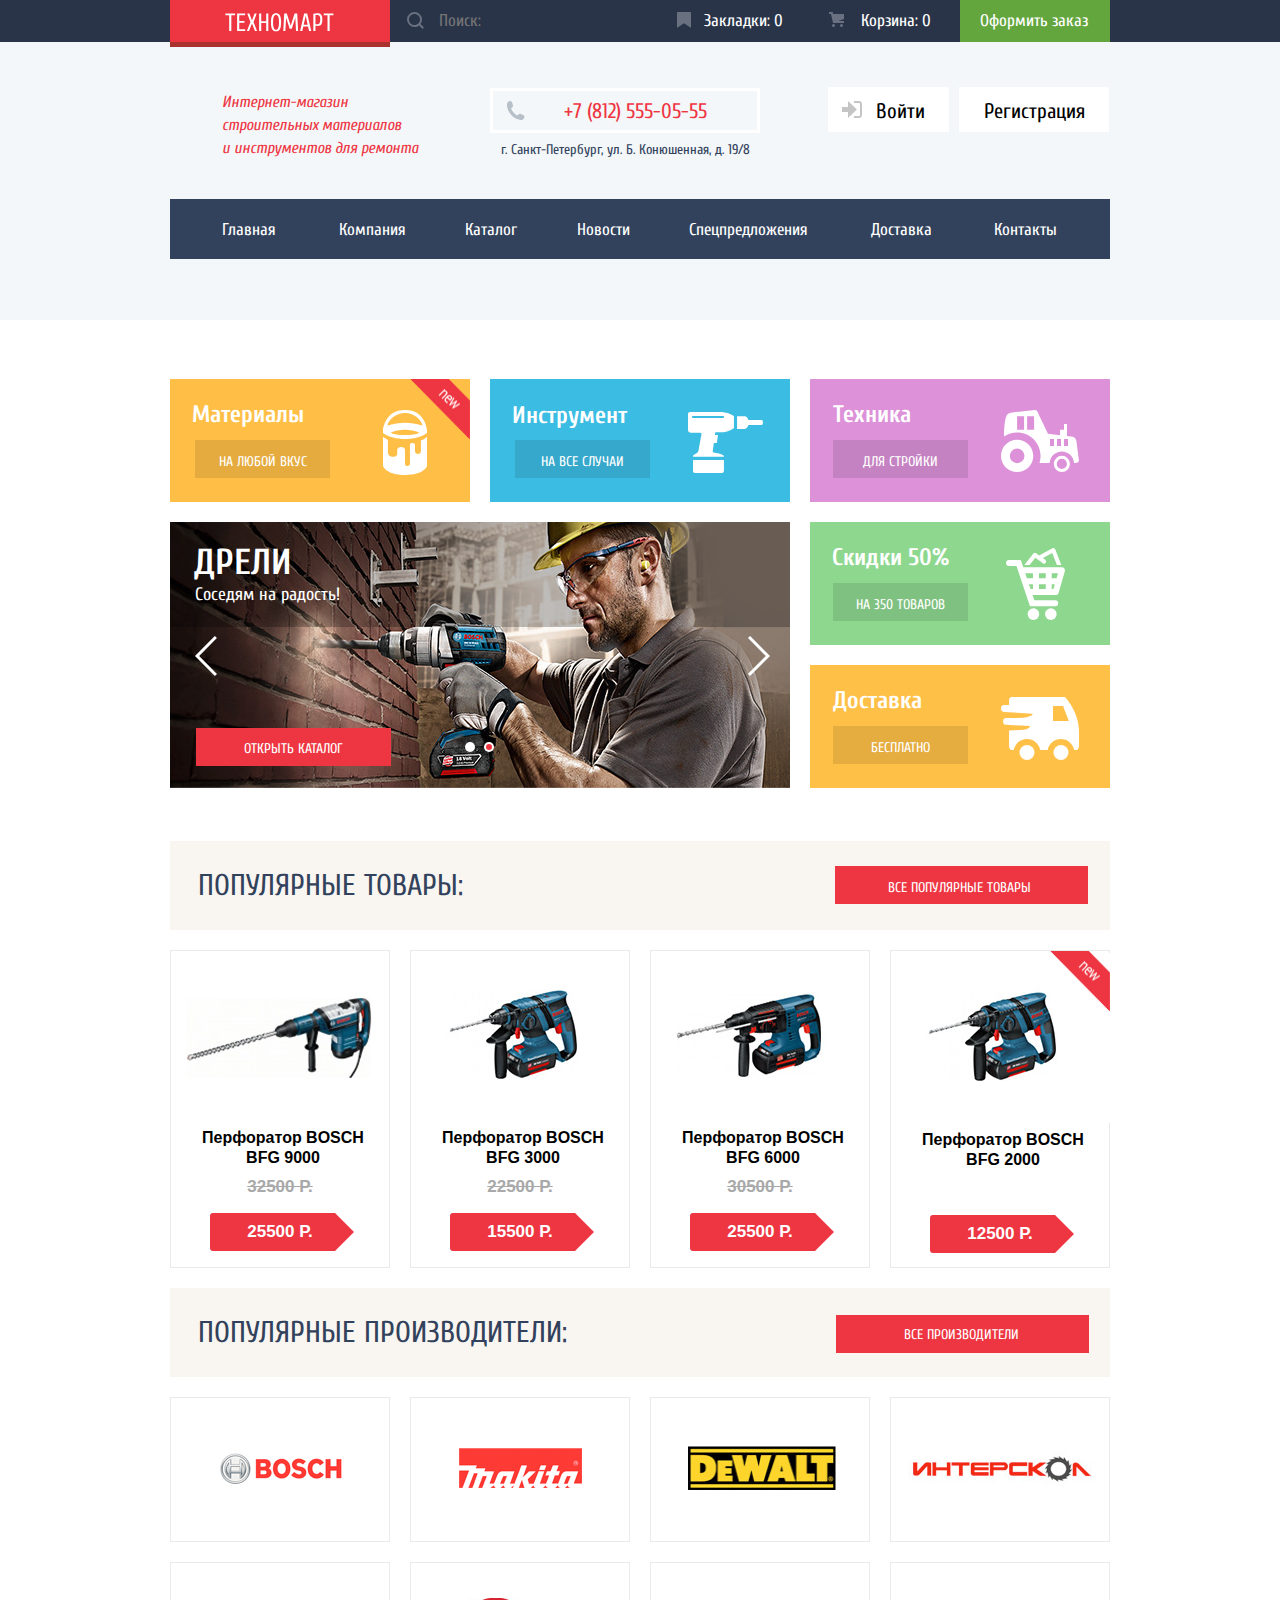
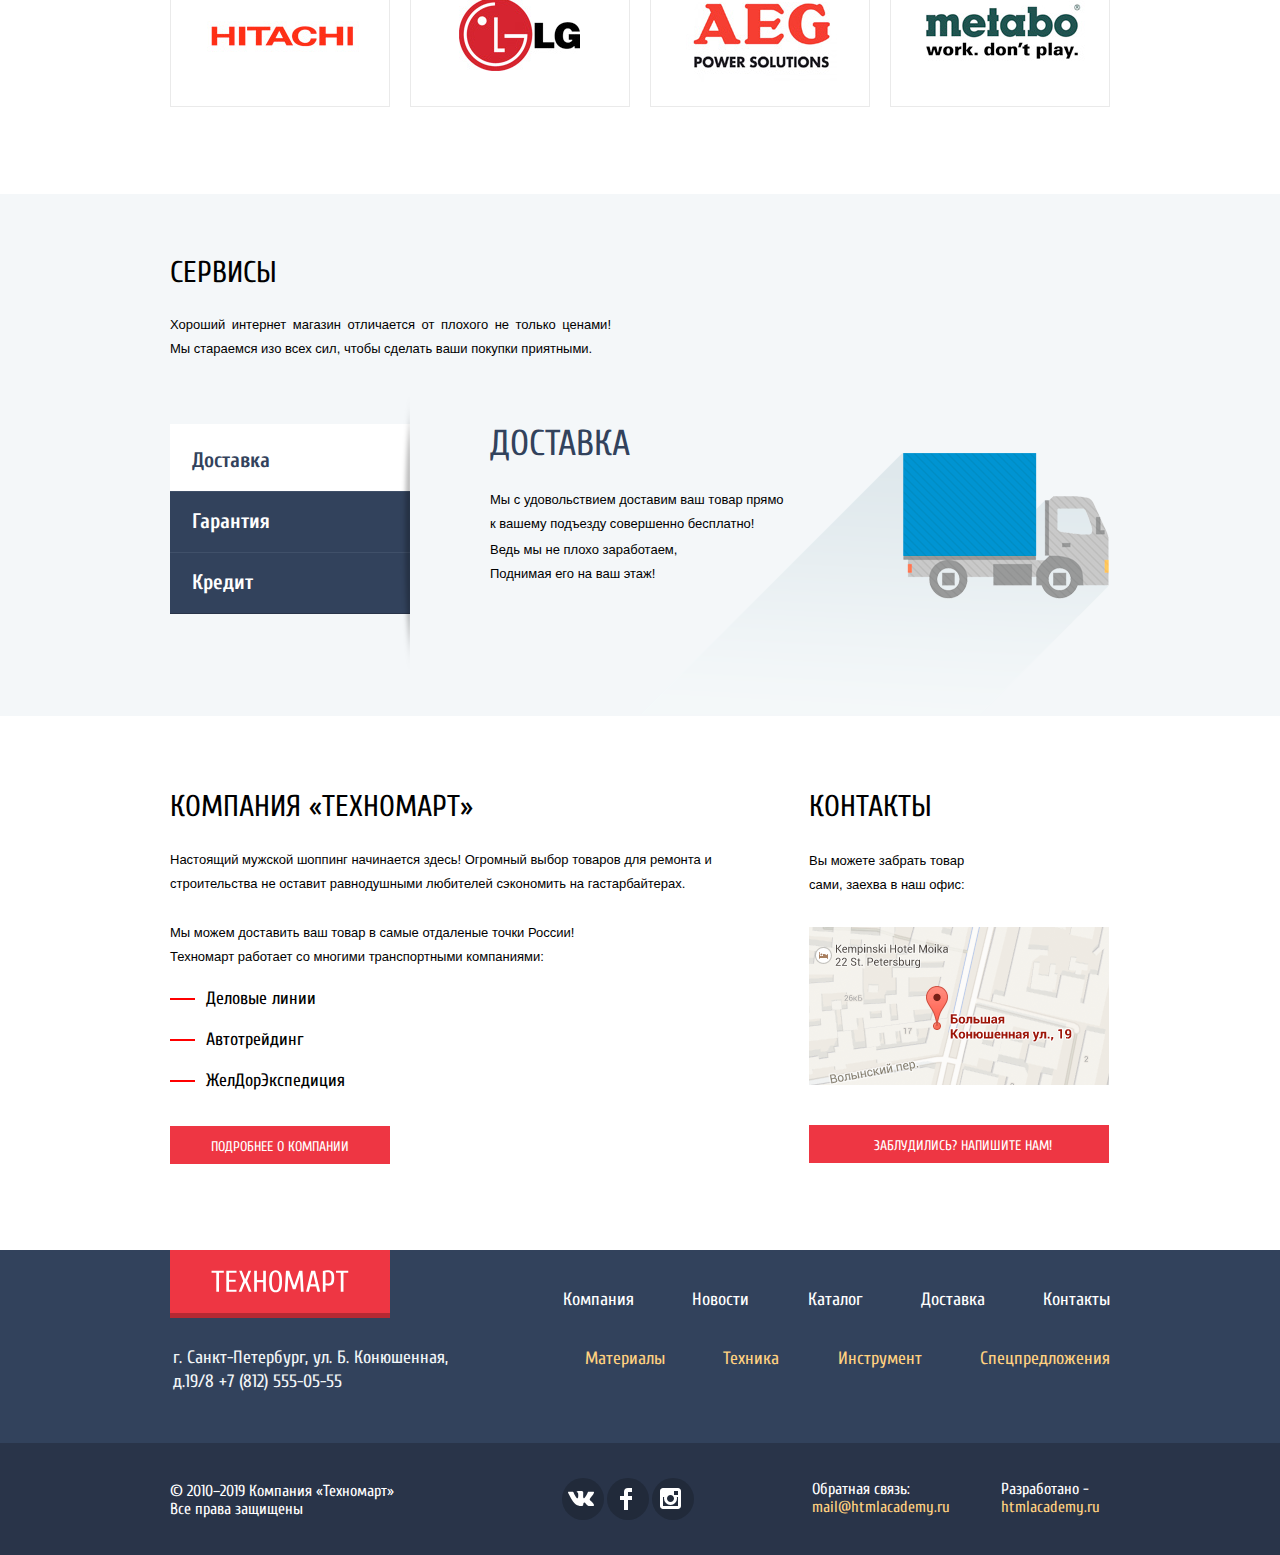
==== commit d0bdc4bc: "Исправление базовых кртиериев" ====
--- a/index.html
+++ b/index.html
@@ -1,96 +1,95 @@
 <!DOCTYPE html>
 <html lang="ru">
-  <head>
-    <meta charset="utf-8">
-    <title>«Техномарт» - магазин строительных материалов</title>
-    <link href="https://fonts.googleapis.com/css?family=Cuprum:400,400i,700,700i/PT+Sans:400,400i,700,700i&display=swap&subset=cyrillic" rel="stylesheet">
-    <link href="css/normalize.css" rel="stylesheet">
-    <link href="css/style.css" rel="stylesheet">
-  </head>
-  <body>
-
-    <h1>Главная страница магазина «Техномарт»</h1>
-
-    <header class="header">
-      <div class="header-top">
-        <div class="container">
-          <a href="index.html" class="header-logo">
-            <img class="logo-header" src="img/logo.svg" alt="Логотип компании «Техномарт»" width="109" height="19">
+
+<head>
+  <meta charset="utf-8">
+  <title>«Техномарт» - магазин строительных материалов</title>
+  <link href="https://fonts.googleapis.com/css?family=Cuprum:400,400i,700,700i%7СPT+Sans:400,400i,700,700i&display=swap&subset=cyrillic" rel="stylesheet">
+  <link href="css/normalize.css" rel="stylesheet">
+  <link href="css/style.css" rel="stylesheet">
+</head>
+
+<body>
+
+  <h1>Главная страница магазина «Техномарт»</h1>
+
+  <header class="header">
+    <div class="header-top">
+      <div class="container">
+        <a href="index.html" class="header-logo">
+          <img class="logo-header" src="img/logo.svg" alt="Логотип компании «Техномарт»" width="109" height="19">
+        </a>
+        <form class="search-form" action="https://echo.htmlacademy.ru" method="POST">
+          <div class="search-field">
+            <input class="search" type="search" name="search" id="search" placeholder="Поиск:">
+            <svg class="search-icon" xmlns="http://www.w3.org/2000/svg" width="17" height="17" viewBox="0 0 17 17">
+              <path fill="white" fill-opacity="0.3" d="M17 15.586l-3.542-3.542A7.465 7.465 0 0 0 15 7.5 7.5 7.5 0 1 0 7.5 15c1.71 0 3.282-.579 4.544-1.542L15.586 17 17 15.586zM2 7.5C2 4.467 4.467 2 7.5 2 10.532 2 13 4.467 13 7.5c0 3.032-2.468 5.5-5.5 5.5A5.506 5.506 0 0 1 2 7.5z"/>
+            </svg>
+          </div>
+        </form>
+        <a class="bookmark" href="#">
+          <svg xmlns="http://www.w3.org/2000/svg" width="14" height="16" viewBox="0 0 14 16">
+            <path fill="white" fill-opacity="0.3" d="M14 15c0 .55-.368.741-.818.426l-5.363-3.765c-.45-.315-1.187-.315-1.637 0L.818 15.426C.368 15.741 0 15.55 0 15V1c0-.55.45-1 1-1h12c.55 0 1 .45 1 1v14z"/>
+          </svg>
+          <div class="bookmark-quantity">
+            Закладки: 0
+          </div>
+        </a>
+        <a class="cart" href="#">
+          <svg xmlns="http://www.w3.org/2000/svg" width="15" height="15" viewBox="0 0 15 15" fill="white" fill-opacity="0.3">
+            <circle cx="4.5" cy="13.5" r="1.5"/>
+            <circle cx="12.5" cy="13.5" r="1.5"/>
+            <path d="M15 2H4.07l-.422-2H0v2h2.031l1.985 9H15V9H9.441L15 6.951z"/>
+          </svg>
+          <div class="cart-quantity">
+            Корзина: 0
+          </div>
+        </a>
+        <div class="header-order-button">
+          <div class="order">
+            <a href="#">
+              Оформить заказ
+            </a>
+          </div>
+        </div>
+      </div>
+    </div>
+    <div class="header-middle">
+      <div class="container">
+        <div class="header-description">
+          <p class="description">
+            Интернет-магазин строительных материалов &#160; и инструментов для ремонта
+          </p>
+        </div>
+        <div class="header-phone">
+          <div class="header-phone-number">
+            <div class="phone-icon">
+              <svg xmlns="http://www.w3.org/2000/svg" width="19" height="19" viewBox="0 0 19 19">
+                <path fill="#B7BFC8" d="M15.572 18.985h-.941c-4.129-.488-7.157-2.408-9.359-4.864C3.062 11.66 1.318 8.492.978 4.228V3.084c.078-.774.459-1.304.898-1.757C2.425.766 3.25.044 4.002.019c.554-.018 1.5.38 1.879.899.329.446.504 1.339.656 2.003.154.671.505 1.643.408 2.289-.148 1.007-1.487 1.434-1.879 2.166 1.307 3.135 3.443 5.439 6.293 7.031.715-.392 1.346-1.572 2.332-1.595.359-.009.818.178 1.184.286.402.121.75.275 1.104.408.596.224 1.648.521 2.004 1.021.365.513.57 1.356.49 1.879-.164 1.041-1.879 2.197-2.901 2.579z"/>
+              </svg>
+            </div>
+            <p class="phone-number">
+              +7 (812) 555-05-55
+            </p>
+          </div>
+          <p class="header-adress">
+            г. Санкт-Петербург, ул. Б. Конюшенная, д. 19/8
+          </p>
+        </div>
+
+        <div class="login">
+          <a class="login-button" href="login.html">
+            <svg class="login-icon" xmlns="http://www.w3.org/2000/svg" width="20" height="17" viewBox="0 0 20 17">
+              <path fill="#c5c5c5" d="M14.875 8.5L6 0v6H0v5h6v6z"/>
+              <path fill="#c5c5c5" d="M16.986 15.01h-5.027V17h5.027c2.178 0 3.004-1.81 3.029-3.026V3.028C19.99 1.811 19.164 0 16.986 0h-5.027v1.99h5.027c.839 0 .992.681 1.01 1.057v10.904c-.017.376-.171 1.059-1.01 1.059z"/>
+            </svg> Войти
           </a>
-          <form class="search-form" action="https://echo.htmlacademy.ru" method="POST">
-            <div class="search-field">
-              <input class="search" type="search" name="search" id="search" placeholder="Поиск:">
-                <svg class="search-icon" xmlns="http://www.w3.org/2000/svg" width="17" height="17" viewBox="0 0 17 17">
-                  <path fill="white" fill-opacity="0.3" d="M17 15.586l-3.542-3.542A7.465 7.465 0 0 0 15 7.5 7.5 7.5 0 1 0 7.5 15c1.71 0 3.282-.579 4.544-1.542L15.586 17 17 15.586zM2 7.5C2 4.467 4.467 2 7.5 2 10.532 2 13 4.467 13 7.5c0 3.032-2.468 5.5-5.5 5.5A5.506 5.506 0 0 1 2 7.5z"/>
-                </svg>
-            </div>
-          </form>
-          <a class="bookmark" href="#">
-            <svg xmlns="http://www.w3.org/2000/svg" width="14" height="16" viewBox="0 0 14 16">
-              <path fill="white" fill-opacity="0.3" d="M14 15c0 .55-.368.741-.818.426l-5.363-3.765c-.45-.315-1.187-.315-1.637 0L.818 15.426C.368 15.741 0 15.55 0 15V1c0-.55.45-1 1-1h12c.55 0 1 .45 1 1v14z"/>
-            </svg>
-            <div class="bookmark-quantity">
-              Закладки: 0
-            </div>
-          </a>
-          <a class="cart" href="#">
-            <svg xmlns="http://www.w3.org/2000/svg" width="15" height="15" viewBox="0 0 15 15" fill="white" fill-opacity="0.3">
-              <circle cx="4.5" cy="13.5" r="1.5"/>
-              <circle cx="12.5" cy="13.5" r="1.5"/>
-              <path d="M15 2H4.07l-.422-2H0v2h2.031l1.985 9H15V9H9.441L15 6.951z"/>
-            </svg>
-            <div class="cart-quantity">
-              Корзина: 0
-            </div>
-          </a>
-          <div class="header-order-button">
-            <div class="order">
-              <a  href="#">
-                Оформить заказ
-              </a>
-            </div>
-          </div>
-        </div>
-      </div>
-      <div class="header-middle">
-        <div class="container">
-          <div class="header-description">
-            <p class="description">
-                Интернет-магазин
-                строительных материалов &#160;
-                и инструментов для ремонта
-            </p>
-          </div>
-          <div class="header-phone">
-            <div class="header-phone-number">
-              <div class="phone-icon">
-                <svg xmlns="http://www.w3.org/2000/svg" width="19" height="19" viewBox="0 0 19 19">
-                  <path fill="#B7BFC8" d="M15.572 18.985h-.941c-4.129-.488-7.157-2.408-9.359-4.864C3.062 11.66 1.318 8.492.978 4.228V3.084c.078-.774.459-1.304.898-1.757C2.425.766 3.25.044 4.002.019c.554-.018 1.5.38 1.879.899.329.446.504 1.339.656 2.003.154.671.505 1.643.408 2.289-.148 1.007-1.487 1.434-1.879 2.166 1.307 3.135 3.443 5.439 6.293 7.031.715-.392 1.346-1.572 2.332-1.595.359-.009.818.178 1.184.286.402.121.75.275 1.104.408.596.224 1.648.521 2.004 1.021.365.513.57 1.356.49 1.879-.164 1.041-1.879 2.197-2.901 2.579z"/>
-                </svg>
-              </div>
-              <p class="phone-number">
-                +7 (812) 555-05-55
-              </p>
-            </div>
-            <p class="header-adress">
-              г. Санкт-Петербург, ул. Б. Конюшенная, д. 19/8
-            </p>
-          </div>
-            
-          <div class="login">
-            <a class="login-button" href="login.html">
-              <svg class="login-icon" xmlns="http://www.w3.org/2000/svg" width="20" height="17" viewBox="0 0 20 17">
-                <path fill="#c5c5c5" d="M14.875 8.5L6 0v6H0v5h6v6z"/>
-                <path fill="#c5c5c5" d="M16.986 15.01h-5.027V17h5.027c2.178 0 3.004-1.81 3.029-3.026V3.028C19.99 1.811 19.164 0 16.986 0h-5.027v1.99h5.027c.839 0 .992.681 1.01 1.057v10.904c-.017.376-.171 1.059-1.01 1.059z"/>
-              </svg>
-                Войти
-            </a>
-          </div>
-          <div class="register">
-            <a class="register-button" href="registration.html">Регистрация</a>
-          </div>
-        </div>
-      <div class="container"> 
+        </div>
+        <div class="register">
+          <a class="register-button" href="registration.html">Регистрация</a>
+        </div>
+      </div>
+      <div class="container">
         <ul class="header-nav">
           <li class="nav-items"><a href="index.html">Главная</a></li>
           <li class="nav-items"><a href="#">Компания</a></li>
@@ -100,323 +99,318 @@
           <li class="nav-items"><a href="#">Доставка</a></li>
           <li class="nav-items"><a href="#">Контакты</a></li>
         </ul>
-        </div>
-      </div>
-    </header>
+      </div>
+    </div>
+  </header>
 
 
   <main>
 
-      <section class="main-top">
-              <div class="main-blocks">
-                <div class="material">
-                  <h3 class="material-header">Материалы</h3>
-                  <img class="flag-material" src="img/flag_new.png" width="60" height="60" alt="Значок банки с краской">
-                  <svg class="material-icon" xmlns="http://www.w3.org/2000/svg" width="44" height="65" viewBox="0 0 44 65">
-                    <g fill="#FFF">
-                        <path d="M37.91 30.438v10.869s.105 2.735-2.825 2.735c-3.069 0-3.125-2.735-3.125-2.735v-6.416c0-.24-.336-1.909-2.319-1.909-2.625 0-2.67 1.877-2.67 1.877V54.08s.029 1.863-2.464 1.863C22 55.943 22 53.96 22 53.96V40.016s0-2.945-3.805-2.945c-4.054 0-3.967 3.125-3.967 3.125v3.728s-.121 2.945-4.688 2.945-4.628-4.509-4.628-4.509V29.938C3.168 28.976 0 26.671 0 26.671v29.332S2.988 65 22 65s22-8.695 22-8.695V26.671c-2.938 2.829-6.09 3.767-6.09 3.767z"/>
-                        <path d="M22 0C1.688 0 0 19.875 0 19.875v3.062C8.438 29.188 22 29 22 29s13.562.188 22-6.062v-3.062C44 19.875 42.312 0 22 0zm0 25c-11.75 0-14.312-2.375-14.312-2.375C13.938 19.75 22 19.875 22 19.875s8.062-.125 14.312 2.75c0 0-2.562 2.375-14.312 2.375zm0-12.375c-9.562 0-17.688 2.938-17.688 2.938C8.875 2.625 22 3.062 22 3.062s13.125-.438 17.688 12.5c0 0-8.126-2.937-17.688-2.937z"/>
-                    </g>
-                  </svg>
-                  <a class="material-link" href="#">На любой вкус</a>
-                </div>
-                <div class="instrument">
-                  <h3 class="instrument-header">Инструмент</h3>
-                  <svg class="instrument-icon" xmlns="http://www.w3.org/2000/svg" width="75" height="61" viewBox="0 0 75 61">
-                    <g fill="#FFF">
-                        <path d="M5.039 58.949S5.039 61 6.907 61h27.02s2.001-.184 2.001-1.984V47.942H5.039v11.007zM73.875 8.016H60.387c-.621-2.287-2.071-3.891-3.762-3.891h-7.542v12.75h7.542c1.69 0 3.141-1.604 3.762-3.891h13.488c.575 0 1.042-1.112 1.042-2.484s-.467-2.484-1.042-2.484zM2.103 0C.167 0 0 2.041 0 2.041v15.812c0 2.936 2.903 3.002 2.903 3.002h9.007c1.935 0 1.601 1.334 1.601 1.334s-2.469 13.01-2.735 15.211c-.267 2.203-1.868 3.604-1.868 3.604s-2.135 1.201-3.002 1.668-.867 2.201-.867 2.201h30.889v-.734c0-1.467-6.472-3.135-9.073-3.402-2.602-.266-2.068-2.002-2.068-2.002l1.067-7.805h3.002l1.134-7.873h-3.002l.331-2.737 8.609-.131c5.805-.601 10.008-4.07 10.008-4.07V4.109C41.333.84 33.993 0 33.993 0H2.103zM36 4.938v.031c0 .55-.45 1-1 1H5.031c-.55 0-1-.45-1-1v-.031c0-.55.45-1 1-1H35c.55 0 1 .45 1 1z"/>
-                    </g>
-                  </svg>
-                  <a class="instrument-link" href="#">На все случаи</a>
-                </div>
-                <div class="main-top-slider"> <!--Слайдер-->
-                  <div class="slider-top-control">
-                     <i class="unactive"></i>
-                     <i class="active"></i>
-                  </div>
-                  <ul class="slider-top-list"> <!--Список слайдов-->
-                    <li class="slider-top-item">  <!--Первый слайд, который на макете-->
-                    <h4>Дрели</h4>
-                      <p>Соседям на радость!</p>
-                      <a class="slider-top-button" href="catalog.html">Открыть каталог</a>
-                      <svg class="icon-left" xmlns="http://www.w3.org/2000/svg" width="22" height="40" viewBox="0 0 22 40">
-                        <path fill="#FFF" d="M19.83-.035l2.089 2.099L4.13 19.947l17.847 17.939-2.09 2.099L-.048 19.947z"/>
-                      </svg>
-                      <svg class="icon-right" xmlns="http://www.w3.org/2000/svg" width="22" height="40" viewBox="0 0 22 40">
-                        <path fill="#FFF" d="M2.098-.035L.009 2.064l17.789 17.883L-.048 37.886l2.089 2.099 19.935-20.038z"/>
-                      </svg>
-                    </li> 
-                    <li class="slider-top-item-second display-none">  <!--Второй  слайд, -->
-                      <h4>Дрели</h4>
-                      <p>Соседям на радость!</p>
-                      <a class="slider-top-button" href="#">Открыть каталог</a>
-                      <svg class="icon-left" xmlns="http://www.w3.org/2000/svg" width="22" height="40" viewBox="0 0 22 40">
-                        <path fill="#FFF" d="M19.83-.035l2.089 2.099L4.13 19.947l17.847 17.939-2.09 2.099L-.048 19.947z"/>
-                      </svg>
-                      <svg class="icon-right" xmlns="http://www.w3.org/2000/svg" width="22" height="40" viewBox="0 0 22 40">
-                        <path fill="#FFF" d="M2.098-.035L.009 2.064l17.789 17.883L-.048 37.886l2.089 2.099 19.935-20.038z"/>
-                      </svg>
-                    </li> 
-                  </ul>
-                </div>
-              </div>
-            <div class="main-right-blocks">
-              <div class="technic">
-                <h3 class="technic-header">Техника</h3>
-                <svg class="technic-icon" xmlns="http://www.w3.org/2000/svg" width="78" height="62" viewBox="0 0 78 62">
-                  <g fill="#FFF">
-                      <path d="M16.125 29.749C7.22 29.749 0 36.968 0 45.875 0 54.78 7.22 62 16.125 62S32.25 54.78 32.25 45.875c.001-8.907-7.219-16.126-16.125-16.126zm0 23.433a7.306 7.306 0 0 1-7.307-7.307 7.307 7.307 0 1 1 14.614 0 7.306 7.306 0 0 1-7.307 7.307zM60.854 45.874a8.062 8.062 0 0 0-8.062 8.062 8.062 8.062 0 1 0 16.124 0 8.06 8.06 0 0 0-8.062-8.062zm0 13.126a5.063 5.063 0 1 1 .002-10.126A5.063 5.063 0 0 1 60.854 59z"/>
-                      <path d="M77.898 49.727s-2.023-15.102-2.461-18.414c-.547-4.141-3.625-4.688-3.625-4.688L66 25.946V14h-3v5.833h-4v5.295L47.188 23.75S37.438 3.688 36.626 1.875 33.5 0 33.5 0 11.125 2.375 8.75 3 5.312 6.167 5.312 6.167c-2.308 6.37-2.311 17.296-2.266 20.255a23.328 23.328 0 0 1 13.079-3.986c12.944 0 23.438 10.493 23.438 23.439 0 2.438-.373 4.789-1.064 7h10.164c.39-6.402 5.69-11.479 12.191-11.479s11.802 5.077 12.191 11.479H75c3.641 0 2.898-3.148 2.898-3.148zM23.083 19.833h-6.958V6.167h6.958v13.666zm10 0h-6.958V6.167h6.958v13.666zM53.016 36H49v-7h4.016v7zm7 0H56v-7h4.016v7zm7 0H63v-7h4.016v7z"/>
-                  </g>
-                </svg>
-                <a class="technic-link" href="#">Для стройки</a>
-              </div>
-               <div class="sale">
-                <h3 class="sale-header">Скидки 50%</h3>
-                <svg class="sale-icon" xmlns="http://www.w3.org/2000/svg" width="59" height="72" viewBox="0 0 59 72">
-                  <g fill="#FFF">
-                      <path d="M58.34 20.545a2.997 2.997 0 0 0-2.396-1.195h-38.67l-2.475-7.385H3.058a3 3 0 1 0 0 6h7.424l13.5 40.285h25.159a3 3 0 1 0 0-6H28.299l-1.726-5.149h23.12a3.001 3.001 0 0 0 2.884-2.172l6.25-21.75a3.005 3.005 0 0 0-.487-2.634zm-7.781 9.681h-4.81V25.35h6.211l-1.401 4.876zm-17.617 0V25.35h6.807v4.875h-6.807zm6.807 6v4.875h-6.807v-4.875h6.807zM26.942 25.35v4.875h-6.023l-1.634-4.875h7.657zm-4.013 10.876h4.013v4.875h-2.379l-1.634-4.875zm22.82 4.875v-4.875h3.086l-1.401 4.875h-1.685z"/>
-                      <circle cx="27.406" cy="66.094" r="5.781"/>
-                      <circle cx="44.844" cy="66.094" r="5.781"/>
-                      <path d="M29.335 9.699l7.547 5.492a1.986 1.986 0 0 0 2.818-.494c.646-.936.43-2.232-.48-2.895l-2.373-1.726 9.436-5.09L50.911 17h4.347L49.214 1.309A2.051 2.051 0 0 0 48.037.126a1.97 1.97 0 0 0-1.643.109L33.146 7.382l-3.022-2.199a1.986 1.986 0 0 0-2.742.39l-8.481 10.798a2.176 2.176 0 0 0-.405.628h5.106l5.733-7.3z"/>
-                  </g>
-                </svg>
-                <a class="sale-link" href="#">На 350 товаров</a>
-              </div>
-              <div class="delivery">
-                <h3 class='delivery-header'>Доставка</h3>
-                <svg class="delivery-icon" xmlns="http://www.w3.org/2000/svg" xmlns:xlink="http://www.w3.org/1999/xlink" width="78" height="63" viewBox="0 0 78 63">
-                  <g fill="#FFF">
-                      <circle cx="25.983" cy="55.5" r="7.5"/>
-                      <circle cx="59.982" cy="55.5" r="7.5"/>
-                      <path d="M64 0H11.062c-3.188 0-3 3.125-3 3.125V8H3.469a3.469 3.469 0 1 0 0 6.938l28.085 1.84.196.043c-.761 3.197-8.938 3.805-8.938 3.805l-8.31.428H5.446a3.375 3.375 0 1 0 0 6.75l23.656 1.254c-.807 3.153-6.29 3.756-6.29 3.756l-14.751.76v15.615c0 3.188 2.564 3.812 2.564 3.812h2.099c1.173-6.261 6.659-11 13.259-11s12.085 4.739 13.259 11h7.404c1.174-6.261 6.66-11 13.26-11 6.601 0 12.086 4.739 13.26 11h1.709C77.812 53 78 48.938 78 48.938v-15.25C78 14.812 64 0 64 0zM52 23.938v-15h10.062l5.75 15H52z"/>
-                  </g>
-                </svg>
-                <a class="delivery-link" href="#">Бесплатно</a>
-              </div>
-            </div>
-      </section>
-
-      <section>
-        <div class="catalog-items"> <!--Центровщик-->
-          <header class="popular-product container">
-            <h2>Популярные товары:</h2>
-            <div class="popular-product-button">
-              <div class="popular-product-item">
-                <a href="">Все Популярные товары</a>
-              </div>
-            </div>
-          </header>
-          <div class="container">
-            <div class="popular-catalog">
-              <div class="popular-catalog-item">
-                <div class="popular-catalog-button">
-                  <a class="popular-catalog-buy" href="#"></a>
-                  <a class="popular-catalog-bookmark" href=""></a>
-                </div>
-                <div class="popular-catalog-image">
-                  <img src="img/bosch_bfg_9000.jpg" width="218" height="170" alt="Перфоратор BOSCH BFG 9000">
-                </div>
-                <div class="popular-catalog-title">Перфоратор BOSCH BFG 9000</div>
-                <div class="popular-catalog-old-price">32500 Р.</div>
-                <div class="popular-catalog-new-price">25500 Р.</div>
-              </div>
-              <div class="popular-catalog-item">
-                <div class="popular-catalog-button">
-                  <a class="popular-catalog-buy" href="#"></a>
-                  <a class="popular-catalog-bookmark" href=""></a>
-                </div>
-                <div class="popular-catalog-image">
-                  <img src="img/bosch_bfg_3000.jpg" width="218" height="170" alt="Перфоратор BOSCH BFG 9000">
-                </div>
-                <div class="popular-catalog-title">Перфоратор BOSCH BFG 3000</div>
-                <div class="popular-catalog-old-price">22500 Р.</div>
-                <div class="popular-catalog-new-price">15500 Р.</div>
-              </div>
-              <div class="popular-catalog-item">
-                <div class="popular-catalog-button">
-                  <a class="popular-catalog-buy" href="#"></a>
-                  <a class="popular-catalog-bookmark" href=""></a>
-                </div>
-                <div class="popular-catalog-image">
-                  <img src="img/bosch_bfg_6000.jpg" width="218" height="170" alt="Перфоратор BOSCH BFG 9000">
-                </div>
-                <div class="popular-catalog-title">Перфоратор BOSCH BFG 6000</div>
-                <div class="popular-catalog-old-price">30500 Р.</div>
-                <div class="popular-catalog-new-price">25500 Р.</div>
-              </div>
-              <div class="popular-catalog-item">
-                <img class="flag-catalog" src="img/flag_new.png" width="60" height="60" alt="Флажок ноинки товаров">
-                <div class="popular-catalog-button">
-                  <a class="popular-catalog-buy" href="#"></a>
-                  <a class="popular-catalog-bookmark" href=""></a>
-                </div>
-                <div class="popular-catalog-image last-of-list">
-                  <img src="img/bosch_bfg_2000.jpg" width="218" height="170" alt="Перфоратор BOSCH BFG 9000">
-                </div>
-                <div class="popular-catalog-title">Перфоратор BOSCH BFG 2000</div>
-                <div class="popular-catalog-old-price hidden-price">15500</div>
-                <div class="popular-catalog-new-price">12500 Р.</div>
-              </div>
-            </div>
-          </div>
-        </div>
-      </section>
-      <section>
-        <div class="developers"> <!--Центровщик-->
-          <header class="popular-developer container">
-            <h2>Популярные производители:</h2>
-            <div class="popular-developer-button">
-              <div class="popular-developer-item">
-                <a href="">Все производители</a>
-              </div>
-            </div>
-          </header>
-          <ul class="developer-list container1">
-            <li class="developer-list-items">
-              <a href="#"> 
-                <img class="bosch-logo" src="img/bosch.jpg" alt="Логотип компании Bosch" width="126" height="37">
-              </a>
+    <section class="main-top">
+      <div class="main-blocks">
+        <div class="material">
+          <h3 class="material-header">Материалы</h3>
+          <img class="flag-material" src="img/flag_new.png" width="60" height="60" alt="Значок банки с краской">
+          <svg class="material-icon" xmlns="http://www.w3.org/2000/svg" width="44" height="65" viewBox="0 0 44 65">
+            <g fill="#FFF">
+              <path d="M37.91 30.438v10.869s.105 2.735-2.825 2.735c-3.069 0-3.125-2.735-3.125-2.735v-6.416c0-.24-.336-1.909-2.319-1.909-2.625 0-2.67 1.877-2.67 1.877V54.08s.029 1.863-2.464 1.863C22 55.943 22 53.96 22 53.96V40.016s0-2.945-3.805-2.945c-4.054 0-3.967 3.125-3.967 3.125v3.728s-.121 2.945-4.688 2.945-4.628-4.509-4.628-4.509V29.938C3.168 28.976 0 26.671 0 26.671v29.332S2.988 65 22 65s22-8.695 22-8.695V26.671c-2.938 2.829-6.09 3.767-6.09 3.767z"/>
+              <path d="M22 0C1.688 0 0 19.875 0 19.875v3.062C8.438 29.188 22 29 22 29s13.562.188 22-6.062v-3.062C44 19.875 42.312 0 22 0zm0 25c-11.75 0-14.312-2.375-14.312-2.375C13.938 19.75 22 19.875 22 19.875s8.062-.125 14.312 2.75c0 0-2.562 2.375-14.312 2.375zm0-12.375c-9.562 0-17.688 2.938-17.688 2.938C8.875 2.625 22 3.062 22 3.062s13.125-.438 17.688 12.5c0 0-8.126-2.937-17.688-2.937z"/>
+            </g>
+          </svg>
+          <a class="material-link" href="#">На любой вкус</a>
+        </div>
+        <div class="instrument">
+          <h3 class="instrument-header">Инструмент</h3>
+          <svg class="instrument-icon" xmlns="http://www.w3.org/2000/svg" width="75" height="61" viewBox="0 0 75 61">
+            <g fill="#FFF">
+              <path d="M5.039 58.949S5.039 61 6.907 61h27.02s2.001-.184 2.001-1.984V47.942H5.039v11.007zM73.875 8.016H60.387c-.621-2.287-2.071-3.891-3.762-3.891h-7.542v12.75h7.542c1.69 0 3.141-1.604 3.762-3.891h13.488c.575 0 1.042-1.112 1.042-2.484s-.467-2.484-1.042-2.484zM2.103 0C.167 0 0 2.041 0 2.041v15.812c0 2.936 2.903 3.002 2.903 3.002h9.007c1.935 0 1.601 1.334 1.601 1.334s-2.469 13.01-2.735 15.211c-.267 2.203-1.868 3.604-1.868 3.604s-2.135 1.201-3.002 1.668-.867 2.201-.867 2.201h30.889v-.734c0-1.467-6.472-3.135-9.073-3.402-2.602-.266-2.068-2.002-2.068-2.002l1.067-7.805h3.002l1.134-7.873h-3.002l.331-2.737 8.609-.131c5.805-.601 10.008-4.07 10.008-4.07V4.109C41.333.84 33.993 0 33.993 0H2.103zM36 4.938v.031c0 .55-.45 1-1 1H5.031c-.55 0-1-.45-1-1v-.031c0-.55.45-1 1-1H35c.55 0 1 .45 1 1z"/>
+            </g>
+          </svg>
+          <a class="instrument-link" href="#">На все случаи</a>
+        </div>
+        <div class="main-top-slider">
+          <!--Слайдер-->
+          <div class="slider-top-control">
+            <i class="unactive"></i>
+            <i class="active"></i>
+          </div>
+          <ul class="slider-top-list">
+            <!--Список слайдов-->
+            <li class="slider-top-item">
+              <!--Первый слайд, который на макете-->
+              <h4>Дрели</h4>
+              <p>Соседям на радость!</p>
+              <a class="slider-top-button" href="catalog.html">Открыть каталог</a>
+              <svg class="icon-left" xmlns="http://www.w3.org/2000/svg" width="22" height="40" viewBox="0 0 22 40">
+                <path fill="#FFF" d="M19.83-.035l2.089 2.099L4.13 19.947l17.847 17.939-2.09 2.099L-.048 19.947z"/>
+              </svg>
+              <svg class="icon-right" xmlns="http://www.w3.org/2000/svg" width="22" height="40" viewBox="0 0 22 40">
+                <path fill="#FFF" d="M2.098-.035L.009 2.064l17.789 17.883L-.048 37.886l2.089 2.099 19.935-20.038z"/>
+              </svg>
             </li>
-            <li class="developer-list-items">
-              <a href="#">
-                <img class="makita-logo" src="img/makita.jpg" alt="Логотип компании Makita" width="123" height="40">
-              </a>
-            </li>
-            <li class="developer-list-items">
-              <a href="#">
-                <img class="dewalt-logo" src="img/dewalt.jpg" alt="Логотип компании DeWalt" width="148" height="44">
-              </a>
-            </li>
-            <li class="developer-list-items">
-              <a href="#">
-                <img class="interskol-logo" src="img/interskol.jpg" alt="Логотип компании Интерскол" width="200" height="88">
-              </a>
-            </li>
-            <li class="developer-list-items">
-              <a href="#">
-                <img class="hitachi-logo" src="img/hitachi.jpg" alt="Логотип компании Hitachi" width="169" height="31">
-              </a>
-            </li>
-            <li class="developer-list-items">
-              <a href="#">
-                <img class="lg-logo" src="img/lg.jpg" alt="Логотип компании LG" width="121" height="73">
-              </a>
-            </li>
-            <li class="developer-list-items">
-              <a href="#">
-                <img class="aeg-logo" src="img/aeg.jpg" alt="Логотип компании AEG" width="151" height="96">
-              </a>
-            </li>
-            <li class="developer-list-items">
-              <a href="#">
-                <img class="metabo-logo" src="img/metabo.jpg" alt="Логотип компании Metabo" width="204" height="69">
-              </a>
+            <li class="slider-top-item-second display-none">
+              <!--Второй  слайд, -->
+              <h4>Дрели</h4>
+              <p>Соседям на радость!</p>
+              <a class="slider-top-button" href="#">Открыть каталог</a>
+              <svg class="icon-left" xmlns="http://www.w3.org/2000/svg" width="22" height="40" viewBox="0 0 22 40">
+                <path fill="#FFF" d="M19.83-.035l2.089 2.099L4.13 19.947l17.847 17.939-2.09 2.099L-.048 19.947z"/>
+              </svg>
+              <svg class="icon-right" xmlns="http://www.w3.org/2000/svg" width="22" height="40" viewBox="0 0 22 40">
+                <path fill="#FFF" d="M2.098-.035L.009 2.064l17.789 17.883L-.048 37.886l2.089 2.099 19.935-20.038z"/>
+              </svg>
             </li>
           </ul>
         </div>
-      </section>
-
-      <section class="slider-bot">
-        <div class="container">
-          <div class="slider-header">
-            <h2 class="slider-bot-header">Сервисы</h2>
-            <p class="slider-bot-header-article">
-             Хороший интернет магазин отличается от плохого не только ценами!
-             Мы стараемся изо всех сил, чтобы сделать ваши покупки приятными.
-            </p>
-          </div>
-        </div>
-          <div class="container"> <!--Центровщик-->
-            <div class="slider-bot-button"> <!--Слайдер-->
-              <ul class="slider-bot-list"> <!--Список слайдов-->
-                <li><button class="active-button" type="button">Доставка</button></li>
-                <li><button type="button">Гарантия</button></li>
-                <li><button type="button">Кредит</button></li>
-              </ul>
-              <img class="shadow" src="img/shadow.png" width="10" height="279" alt="Тень переключателя слайдера">
-            </div>
-            <div class="slider-bot-slides">
-              <div class="slide-bot-description">
-                <h3>Доставка</h3>
-                <p class="slider-description-first-article">Мы с удовольствием доставим ваш товар прямо
-                к вашему подъезду совершенно бесплатно!</p>
-                <p class="slider-description-second-article">Ведь мы не плохо заработаем,
-                Поднимая его на ваш этаж!</p>
-              </div>
-            <img class="slide-bot-image" src="img/srv_slider_delivery.png" width="468" height="261" alt="Изображение первого слайда">
-          </div>
-          </div>
-          <div class="display-none">
-            <h3>Гарантия</h3>
-            <p>
-              Если купленный у нас товар сломается или заискрит,
-              а так же в случае пожара, спровоцированного его
-              возгоранием, вы всегда можете быть уверенны в
-              нашей гарантии. Мы обменяем сгоревший товар на 
-              новый.
-              Дом уж восстановите как нибудь сами.
-            </p>
-            <img src="img/srv_slider_guarantee.png" width="389" height="283" alt="Изображение второго слайда">
-          </div> 
-          <div class="display-none">
-            <h3>Кредит</h3>
-            <p>
-              Залезть в долговую яму стало проще!
-              Кредитные консультанты придут вам на помощь.
-            </p>
-            <img src="img/srv_slider_credit.png" width="465" height="285" alt="Изображение третьего слайда">
-            <a href="#">
-              Отправить заявку
-            </a>
-          </div>
-      </section>
-
-      <section class="main-description container">
-        <div class="left-side-description">
-          <h2 class="description-haeader">Компания «Техномарт»</h2>
-
-          <p class="description-article-first">
-            Настоящий мужской шоппинг начинается здесь! Огромный выбор товаров для ремонта и строительства 
-            не оставит равнодушными любителей сэкономить на гастарбайтерах.
+      </div>
+      <div class="main-right-blocks">
+        <div class="technic">
+          <h3 class="technic-header">Техника</h3>
+          <svg class="technic-icon" xmlns="http://www.w3.org/2000/svg" width="78" height="62" viewBox="0 0 78 62">
+            <g fill="#FFF">
+              <path d="M16.125 29.749C7.22 29.749 0 36.968 0 45.875 0 54.78 7.22 62 16.125 62S32.25 54.78 32.25 45.875c.001-8.907-7.219-16.126-16.125-16.126zm0 23.433a7.306 7.306 0 0 1-7.307-7.307 7.307 7.307 0 1 1 14.614 0 7.306 7.306 0 0 1-7.307 7.307zM60.854 45.874a8.062 8.062 0 0 0-8.062 8.062 8.062 8.062 0 1 0 16.124 0 8.06 8.06 0 0 0-8.062-8.062zm0 13.126a5.063 5.063 0 1 1 .002-10.126A5.063 5.063 0 0 1 60.854 59z"/>
+              <path d="M77.898 49.727s-2.023-15.102-2.461-18.414c-.547-4.141-3.625-4.688-3.625-4.688L66 25.946V14h-3v5.833h-4v5.295L47.188 23.75S37.438 3.688 36.626 1.875 33.5 0 33.5 0 11.125 2.375 8.75 3 5.312 6.167 5.312 6.167c-2.308 6.37-2.311 17.296-2.266 20.255a23.328 23.328 0 0 1 13.079-3.986c12.944 0 23.438 10.493 23.438 23.439 0 2.438-.373 4.789-1.064 7h10.164c.39-6.402 5.69-11.479 12.191-11.479s11.802 5.077 12.191 11.479H75c3.641 0 2.898-3.148 2.898-3.148zM23.083 19.833h-6.958V6.167h6.958v13.666zm10 0h-6.958V6.167h6.958v13.666zM53.016 36H49v-7h4.016v7zm7 0H56v-7h4.016v7zm7 0H63v-7h4.016v7z"/>
+            </g>
+          </svg>
+          <a class="technic-link" href="#">Для стройки</a>
+        </div>
+        <div class="sale">
+          <h3 class="sale-header">Скидки 50%</h3>
+          <svg class="sale-icon" xmlns="http://www.w3.org/2000/svg" width="59" height="72" viewBox="0 0 59 72">
+            <g fill="#FFF">
+              <path d="M58.34 20.545a2.997 2.997 0 0 0-2.396-1.195h-38.67l-2.475-7.385H3.058a3 3 0 1 0 0 6h7.424l13.5 40.285h25.159a3 3 0 1 0 0-6H28.299l-1.726-5.149h23.12a3.001 3.001 0 0 0 2.884-2.172l6.25-21.75a3.005 3.005 0 0 0-.487-2.634zm-7.781 9.681h-4.81V25.35h6.211l-1.401 4.876zm-17.617 0V25.35h6.807v4.875h-6.807zm6.807 6v4.875h-6.807v-4.875h6.807zM26.942 25.35v4.875h-6.023l-1.634-4.875h7.657zm-4.013 10.876h4.013v4.875h-2.379l-1.634-4.875zm22.82 4.875v-4.875h3.086l-1.401 4.875h-1.685z"/>
+              <circle cx="27.406" cy="66.094" r="5.781"/>
+              <circle cx="44.844" cy="66.094" r="5.781"/>
+              <path d="M29.335 9.699l7.547 5.492a1.986 1.986 0 0 0 2.818-.494c.646-.936.43-2.232-.48-2.895l-2.373-1.726 9.436-5.09L50.911 17h4.347L49.214 1.309A2.051 2.051 0 0 0 48.037.126a1.97 1.97 0 0 0-1.643.109L33.146 7.382l-3.022-2.199a1.986 1.986 0 0 0-2.742.39l-8.481 10.798a2.176 2.176 0 0 0-.405.628h5.106l5.733-7.3z"/>
+            </g>
+          </svg>
+          <a class="sale-link" href="#">На 350 товаров</a>
+        </div>
+        <div class="delivery">
+          <h3 class='delivery-header'>Доставка</h3>
+          <svg class="delivery-icon" xmlns="http://www.w3.org/2000/svg" xmlns:xlink="http://www.w3.org/1999/xlink" width="78" height="63" viewBox="0 0 78 63">
+            <g fill="#FFF">
+              <circle cx="25.983" cy="55.5" r="7.5"/>
+              <circle cx="59.982" cy="55.5" r="7.5"/>
+              <path d="M64 0H11.062c-3.188 0-3 3.125-3 3.125V8H3.469a3.469 3.469 0 1 0 0 6.938l28.085 1.84.196.043c-.761 3.197-8.938 3.805-8.938 3.805l-8.31.428H5.446a3.375 3.375 0 1 0 0 6.75l23.656 1.254c-.807 3.153-6.29 3.756-6.29 3.756l-14.751.76v15.615c0 3.188 2.564 3.812 2.564 3.812h2.099c1.173-6.261 6.659-11 13.259-11s12.085 4.739 13.259 11h7.404c1.174-6.261 6.66-11 13.26-11 6.601 0 12.086 4.739 13.26 11h1.709C77.812 53 78 48.938 78 48.938v-15.25C78 14.812 64 0 64 0zM52 23.938v-15h10.062l5.75 15H52z"/>
+            </g>
+          </svg>
+          <a class="delivery-link" href="#">Бесплатно</a>
+        </div>
+      </div>
+    </section>
+    <section class="container-column">
+      <!--Центровщик-->
+      <header class="popular-product container">
+        <h2>Популярные товары:</h2>
+        <div class="popular-product-button">
+          <div class="popular-product-item">
+            <a href="">Все Популярные товары</a>
+          </div>
+        </div>
+      </header>
+      <div class="container">
+        <div class="popular-catalog">
+          <div class="popular-catalog-item">
+            <div class="popular-catalog-button">
+              <a class="popular-catalog-buy" href="#"></a>
+              <a class="popular-catalog-bookmark" href=""></a>
+            </div>
+            <div class="popular-catalog-image">
+              <img src="img/bosch_bfg_9000.jpg" width="218" height="170" alt="Перфоратор BOSCH BFG 9000">
+            </div>
+            <h3 class="popular-catalog-title">Перфоратор BOSCH BFG 9000</h3>
+            <p class="popular-catalog-old-price">32500 Р.</p>
+            <p class="popular-catalog-new-price">25500 Р.</p>
+          </div>
+          <div class="popular-catalog-item">
+            <div class="popular-catalog-button">
+              <a class="popular-catalog-buy" href="#"></a>
+              <a class="popular-catalog-bookmark" href=""></a>
+            </div>
+            <div class="popular-catalog-image">
+              <img src="img/bosch_bfg_3000.jpg" width="218" height="170" alt="Перфоратор BOSCH BFG 9000">
+            </div>
+            <h3 class="popular-catalog-title">Перфоратор BOSCH BFG 3000</h3>
+            <p class="popular-catalog-old-price">22500 Р.</p>
+            <p class="popular-catalog-new-price">15500 Р.</p>
+          </div>
+          <div class="popular-catalog-item">
+            <div class="popular-catalog-button">
+              <a class="popular-catalog-buy" href="#"></a>
+              <a class="popular-catalog-bookmark" href=""></a>
+            </div>
+            <div class="popular-catalog-image">
+              <img src="img/bosch_bfg_6000.jpg" width="218" height="170" alt="Перфоратор BOSCH BFG 9000">
+            </div>
+            <h3 class="popular-catalog-title">Перфоратор BOSCH BFG 6000</h3>
+            <p class="popular-catalog-old-price">30500 Р.</p>
+            <p class="popular-catalog-new-price">25500 Р.</p>
+          </div>
+          <div class="popular-catalog-item">
+            <img class="flag-catalog" src="img/flag_new.png" width="60" height="60" alt="Флажок ноинки товаров">
+            <div class="popular-catalog-button">
+              <a class="popular-catalog-buy" href="#"></a>
+              <a class="popular-catalog-bookmark" href=""></a>
+            </div>
+            <div class="popular-catalog-image last-of-list">
+              <img src="img/bosch_bfg_2000.jpg" width="218" height="170" alt="Перфоратор BOSCH BFG 9000">
+            </div>
+            <h3 class="popular-catalog-title">Перфоратор BOSCH BFG 2000</h3>
+            <p class="popular-catalog-old-price hidden-price">15500</p>
+            <p class="popular-catalog-new-price">12500 Р.</p>
+          </div>
+        </div>
+      </div>
+    </section>
+    <section>
+      <div class="developers">
+        <!--Центровщик-->
+        <header class="popular-developer container">
+          <h2>Популярные производители:</h2>
+          <div class="popular-developer-button">
+            <div class="popular-developer-item">
+              <a href="">Все производители</a>
+            </div>
+          </div>
+        </header>
+        <ul class="developer-list container1">
+          <li class="developer-list-items">
+            <a href="#">
+              <img class="bosch-logo" src="img/bosch.jpg" alt="Логотип компании Bosch" width="126" height="37">
+            </a>
+          </li>
+          <li class="developer-list-items">
+            <a href="#">
+              <img class="makita-logo" src="img/makita.jpg" alt="Логотип компании Makita" width="123" height="40">
+            </a>
+          </li>
+          <li class="developer-list-items">
+            <a href="#">
+              <img class="dewalt-logo" src="img/dewalt.jpg" alt="Логотип компании DeWalt" width="148" height="44">
+            </a>
+          </li>
+          <li class="developer-list-items">
+            <a href="#">
+              <img class="interskol-logo" src="img/interskol.jpg" alt="Логотип компании Интерскол" width="200" height="88">
+            </a>
+          </li>
+          <li class="developer-list-items">
+            <a href="#">
+              <img class="hitachi-logo" src="img/hitachi.jpg" alt="Логотип компании Hitachi" width="169" height="31">
+            </a>
+          </li>
+          <li class="developer-list-items">
+            <a href="#">
+              <img class="lg-logo" src="img/lg.jpg" alt="Логотип компании LG" width="121" height="73">
+            </a>
+          </li>
+          <li class="developer-list-items">
+            <a href="#">
+              <img class="aeg-logo" src="img/aeg.jpg" alt="Логотип компании AEG" width="151" height="96">
+            </a>
+          </li>
+          <li class="developer-list-items">
+            <a href="#">
+              <img class="metabo-logo" src="img/metabo.jpg" alt="Логотип компании Metabo" width="204" height="69">
+            </a>
+          </li>
+        </ul>
+      </div>
+    </section>
+
+    <section class="slider-bot">
+      <div class="container">
+        <div class="slider-header">
+          <h2 class="slider-bot-header">Сервисы</h2>
+          <p class="slider-bot-header-article">
+            Хороший интернет магазин отличается от плохого не только ценами! Мы стараемся изо всех сил, чтобы сделать ваши покупки приятными.
           </p>
-          <p class="description-article-second">
-            Мы можем доставить ваш товар в самые отдаленые точки России!
-            Техномарт работает со многими транспортными компаниями:
-          </p>
-          <ul class="delivery-list"> 
-            <li class="delivery-list-item first">Деловые линии</li>
-            <li class="delivery-list-item">Автотрейдинг</li>
-            <li class="delivery-list-item">ЖелДорЭкспедиция</li>
+        </div>
+      </div>
+      <div class="container">
+        <!--Центровщик-->
+        <div class="slider-bot-button">
+          <!--Слайдер-->
+          <ul class="slider-bot-list">
+            <!--Список слайдов-->
+            <li><button class="active-button" type="button">Доставка</button></li>
+            <li><button type="button">Гарантия</button></li>
+            <li><button type="button">Кредит</button></li>
           </ul>
-          <div class="left-side-description-button">
-            <a class="left-side-description-button-article" href="#">Подробнее о компании</a>
-          </div>
-        </div>
-
-        <div class="right-side-description">
-          <h2 class="description-haeader">Контакты</h2>
-
-          <p class="right-side-description-article">
-            Вы можете забрать товар сами,
-            заехва в наш офис:
-          </p>
-          <a>
-            <img src="img/found_us.png" alt="Расположение офиса компании" width="300" height="158">
-          </a>
-          <div class="right-side-description-button">
-            <a class="right-side-description-button-article" href="#">Заблудились? Напишите нам!</a>
-          </div>
-        </div>
-      </section>
-
-    </main>
-    <footer>
-      <div class="footer-bot"> <!--Блок footer-top-->
-        <div class="container">
-          <a class="footer-logo">
-            <img class="footer-logo-text" src="img/logo.svg" alt="Логотип компании «Техномарт»" width="138" height="23">
-          </a>
+          <img class="shadow" src="img/shadow.png" width="10" height="279" alt="Тень переключателя слайдера">
+        </div>
+        <div class="slider-bot-slides">
+          <div class="slide-bot-description">
+            <h3>Доставка</h3>
+            <p class="slider-description-first-article">Мы с удовольствием доставим ваш товар прямо<br> к вашему подъезду совершенно бесплатно!</p>
+            <p class="slider-description-second-article">Ведь мы не плохо заработаем,<br> Поднимая его на ваш этаж!</p>
+          </div>
+          <img class="slide-bot-image" src="img/srv_slider_delivery.png" width="468" height="261" alt="Изображение первого слайда">
+        </div>
+      </div>
+      <div class="display-none">
+        <h3>Гарантия</h3>
+        <p>
+          Если купленный у нас товар сломается или заискрит, а так же в случае пожара, спровоцированного его возгоранием, вы всегда можете быть уверенны в нашей гарантии. Мы обменяем сгоревший товар на новый. Дом уж восстановите как нибудь сами.
+        </p>
+        <img src="img/srv_slider_guarantee.png" width="389" height="283" alt="Изображение второго слайда">
+      </div>
+      <div class="display-none">
+        <h3>Кредит</h3>
+        <p>
+          Залезть в долговую яму стало проще! Кредитные консультанты придут вам на помощь.
+        </p>
+        <img src="img/srv_slider_credit.png" width="465" height="285" alt="Изображение третьего слайда">
+        <a href="#">
+          Отправить заявку
+        </a>
+      </div>
+    </section>
+
+    <section class="main-description container">
+      <div class="left-side-description">
+        <h2 class="description-haeader">Компания «Техномарт»</h2>
+
+        <p class="description-article-first">
+          Настоящий мужской шоппинг начинается здесь! Огромный выбор товаров для ремонта и строительства не оставит равнодушными любителей сэкономить на гастарбайтерах.
+        </p>
+        <p class="description-article-second">
+          Мы можем доставить ваш товар в самые отдаленые точки России! Техномарт работает со многими транспортными компаниями:
+        </p>
+        <ul class="delivery-list">
+          <li class="delivery-list-item first">Деловые линии</li>
+          <li class="delivery-list-item">Автотрейдинг</li>
+          <li class="delivery-list-item">ЖелДорЭкспедиция</li>
+        </ul>
+        <div class="left-side-description-button">
+          <a class="left-side-description-button-article" href="#">Подробнее о компании</a>
+        </div>
+      </div>
+
+      <div class="right-side-description">
+        <h2 class="description-haeader">Контакты</h2>
+
+        <p class="right-side-description-article">
+          Вы можете забрать товар сами, заехва в наш офис:
+        </p>
+        <a>
+          <img src="img/found_us.png" alt="Расположение офиса компании" width="300" height="158">
+        </a>
+        <div class="right-side-description-button">
+          <a class="right-side-description-button-article" href="#">Заблудились? Напишите нам!</a>
+        </div>
+      </div>
+    </section>
+
+  </main>
+  <footer>
+    <div class="footer-bot">
+      <!--Блок footer-top-->
+      <div class="container">
+        <a class="footer-logo">
+          <img class="footer-logo-text" src="img/logo.svg" alt="Логотип компании «Техномарт»" width="138" height="23">
+        </a>
         <ul class="footer-bot-navigation">
           <li><a href="#">Компания</a></li>
           <li><a href="#">Новости</a></li>
@@ -424,12 +418,12 @@
           <li><a href="#">Доставка</a></li>
           <li><a href="#">Контакты</a></li>
         </ul>
-        </div>
-        <div class="footer-middle"> <!--Вторая линия флексбоксов-->
-          <div class="container">
+      </div>
+      <div class="footer-middle">
+        <!--Вторая линия флексбоксов-->
+        <div class="container">
           <p class="footer-middle-adress">
-            г. Санкт-Петербург, ул. Б. Конюшенная, д.19/8
-            +7 (812) 555-05-55
+            г. Санкт-Петербург, ул. Б. Конюшенная, д.19/8 +7 (812) 555-05-55
           </p>
           <ul class="footer-middle-navigation">
             <li><a href="#">Материалы</a></li>
@@ -439,29 +433,35 @@
           </ul>
         </div>
       </div>
-      </div>
-      <div class="footer-bottom"> <!--Блок footer-bot-->
-        <div class="container">
+    </div>
+    <div class="footer-bottom">
+      <!--Блок footer-bot-->
+      <div class="container">
         <p class="footer-bottom-text">
-          © 2010–2019 Компания «Техномарт»<br>
-          Все права защищены
+          © 2010–2019 Компания «Техномарт»<br> Все права защищены
         </p>
         <ul class="footer-bottom-social">
-          <li class="bg-icon"><a href="#">
-            <svg class="vkontakte" xmlns="http://www.w3.org/2000/svg" width="26" height="15" viewBox="0 0 26 15">
-              <path fill="#FFF" d="M16.138 11.51c.956-.309 2.18 2.04 3.483 2.939.978.681 1.727.534 1.727.534l3.473-.05s1.815-.112.957-1.554c-.071-.12-.503-1.069-2.585-3.022-2.177-2.043-1.882-1.712.739-5.244 1.597-2.153 2.236-3.468 2.036-4.028-.192-.539-1.365-.399-1.365-.399L20.69.713c-.381.001-.704.119-.851.515-.003.004-.621 1.666-1.445 3.079-1.741 2.989-2.436 3.148-2.724 2.961-.661-.433-.494-1.737-.494-2.664 0-2.897.432-4.105-.846-4.417-.427-.104-.739-.172-1.828-.182-1.392-.021-2.574 0-3.244.329-.445.223-.786.712-.579.74.26.035.843.16 1.155.586.401.552.389 1.789.389 1.789s.229 3.411-.54 3.834c-.528.29-1.25-.302-2.803-3.016-.793-1.388-1.392-2.922-1.392-2.922s-.116-.285-.326-.441c-.25-.185-.6-.244-.6-.244L.848.684S.29.7.085.946c-.182.218-.015.668-.015.668s2.909 6.881 6.203 10.347c3.02 3.182 6.452 2.971 6.452 2.971h1.555s.469-.054.709-.312c.224-.24.214-.691.214-.691s-.031-2.109.935-2.419z"/>
-            </svg>
-          </a></li>
-          <li class="bg-icon"><a href="#">
-            <svg class="facebook" xmlns="http://www.w3.org/2000/svg" width="12" height="22" viewBox="0 0 12 22">
-              <path fill="#FFF" d="M12 4V0H8a4 4 0 0 0-4 4v4H0v4h4v10h4V12h4V8H8V4h4z"/>
-            </svg>
-          </a></li>
-          <li class="bg-icon"><a href="#">
-            <svg class="instagram" xmlns="http://www.w3.org/2000/svg" width="21" height="21" viewBox="0 0 21 21">
-              <path fill="#FFF" d="M18 0H3C1.35 0 0 1.35 0 3v15c0 1.65 1.35 3 3 3h15c1.65 0 3-1.35 3-3V3c0-1.65-1.35-3-3-3zm-7.5 7c1.93 0 3.5 1.57 3.5 3.5S12.43 14 10.5 14 7 12.43 7 10.5 8.57 7 10.5 7zM18 18H3V9h1.181A6.504 6.504 0 0 0 4 10.5a6.5 6.5 0 1 0 13 0 6.45 6.45 0 0 0-.181-1.5H18v9zm0-11h-4V3h4v4z"/>
-            </svg>
-          </a></li>
+          <li class="bg-icon">
+            <a href="#">
+              <svg class="vkontakte" xmlns="http://www.w3.org/2000/svg" width="26" height="15" viewBox="0 0 26 15">
+                <path fill="#FFF" d="M16.138 11.51c.956-.309 2.18 2.04 3.483 2.939.978.681 1.727.534 1.727.534l3.473-.05s1.815-.112.957-1.554c-.071-.12-.503-1.069-2.585-3.022-2.177-2.043-1.882-1.712.739-5.244 1.597-2.153 2.236-3.468 2.036-4.028-.192-.539-1.365-.399-1.365-.399L20.69.713c-.381.001-.704.119-.851.515-.003.004-.621 1.666-1.445 3.079-1.741 2.989-2.436 3.148-2.724 2.961-.661-.433-.494-1.737-.494-2.664 0-2.897.432-4.105-.846-4.417-.427-.104-.739-.172-1.828-.182-1.392-.021-2.574 0-3.244.329-.445.223-.786.712-.579.74.26.035.843.16 1.155.586.401.552.389 1.789.389 1.789s.229 3.411-.54 3.834c-.528.29-1.25-.302-2.803-3.016-.793-1.388-1.392-2.922-1.392-2.922s-.116-.285-.326-.441c-.25-.185-.6-.244-.6-.244L.848.684S.29.7.085.946c-.182.218-.015.668-.015.668s2.909 6.881 6.203 10.347c3.02 3.182 6.452 2.971 6.452 2.971h1.555s.469-.054.709-.312c.224-.24.214-.691.214-.691s-.031-2.109.935-2.419z"/>
+              </svg>
+            </a>
+          </li>
+          <li class="bg-icon">
+            <a href="#">
+              <svg class="facebook" xmlns="http://www.w3.org/2000/svg" width="12" height="22" viewBox="0 0 12 22">
+                <path fill="#FFF" d="M12 4V0H8a4 4 0 0 0-4 4v4H0v4h4v10h4V12h4V8H8V4h4z"/>
+              </svg>
+            </a>
+          </li>
+          <li class="bg-icon">
+            <a href="#">
+              <svg class="instagram" xmlns="http://www.w3.org/2000/svg" width="21" height="21" viewBox="0 0 21 21">
+                <path fill="#FFF" d="M18 0H3C1.35 0 0 1.35 0 3v15c0 1.65 1.35 3 3 3h15c1.65 0 3-1.35 3-3V3c0-1.65-1.35-3-3-3zm-7.5 7c1.93 0 3.5 1.57 3.5 3.5S12.43 14 10.5 14 7 12.43 7 10.5 8.57 7 10.5 7zM18 18H3V9h1.181A6.504 6.504 0 0 0 4 10.5a6.5 6.5 0 1 0 13 0 6.45 6.45 0 0 0-.181-1.5H18v9zm0-11h-4V3h4v4z"/>
+              </svg>
+            </a>
+          </li>
         </ul>
         <p class="footer-bottom-feedback">
           Обратная связь:<br>
@@ -471,39 +471,40 @@
           Разработано - <br>
           <a href="https://htmlacademy.ru/intensive/htmlcss">htmlacademy.ru</a>
         </p>
-        </div>
-      </div>
-    </footer>
-    <div class="display-none">
-      <div class="pop-up-map">
-        <img src="img/map_popup.jpg" width="940" height="446" alt="Расположение нашего офиса на карте Юольшая Конюшенная улица дом 19">
-        <a class="close-map">
-          <svg xmlns="http://www.w3.org/2000/svg" width="21" height="21" viewBox="0 0 21 21">
-            <path fill="#EE3643" d="M13.273 10.5l7.422-7.422a1.003 1.003 0 0 0 0-1.414L19.336.305a1.003 1.003 0 0 0-1.414 0L10.5 7.727 3.078.305a1.003 1.003 0 0 0-1.414 0L.305 1.664a1.003 1.003 0 0 0 0 1.414L7.727 10.5.306 17.922a1.003 1.003 0 0 0 0 1.414l1.359 1.359a1.003 1.003 0 0 0 1.414 0l7.422-7.422 7.422 7.422a1.003 1.003 0 0 0 1.414 0l1.359-1.359a1.003 1.003 0 0 0 0-1.414L13.273 10.5z"/>
-          </svg>
-        </a>
       </div>
     </div>
-    <div class="display-none">
-      <div class="whrite-us-pop-up">
-        <div class="whrite-us-red-line"></div>
-        <a class="whrite-us-close" href="#">
-          <svg xmlns="http://www.w3.org/2000/svg" width="21" height="21" viewBox="0 0 21 21">
-            <path fill="#ee3643" d="M13.273 10.5l7.422-7.422a1.003 1.003 0 0 0 0-1.414L19.336.305a1.003 1.003 0 0 0-1.414 0L10.5 7.727 3.078.305a1.003 1.003 0 0 0-1.414 0L.305 1.664a1.003 1.003 0 0 0 0 1.414L7.727 10.5.306 17.922a1.003 1.003 0 0 0 0 1.414l1.359 1.359a1.003 1.003 0 0 0 1.414 0l7.422-7.422 7.422 7.422a1.003 1.003 0 0 0 1.414 0l1.359-1.359a1.003 1.003 0 0 0 0-1.414z"/>
-          </svg>
-        </a>
-        <form id="whrite-us" class="whrite-us" action="https://echo.htmlacademy.ru" method="POST">
-          <label class="name-label" for="name">Ваше имя:<input class="name" type="text" id="name" placeholder="Имя Фамилия"></label>
-          <label class="email-label" for="email">Ваш e-mail:<input class="email" type="email" id="email" placeholder="email@example.com"></label>
-          <label class="letter-label" for="letter">Текст письма:
-            <textarea form="whrite-us" class="letter" id="letter" placeholder="В свободной форме">
-            </textarea>
-          </label>
-        </form>
-        <div class="whrite-us-button-area">
-            <button class="whrite-us-button" type="button">Отправить</button>
-        </div>
-      </div>
+  </footer>
+  <div class="display-none">
+    <div class="pop-up-map">
+      <img src="img/map_popup.jpg" width="940" height="446" alt="Расположение нашего офиса на карте Юольшая Конюшенная улица дом 19">
+      <a class="close-map">
+        <svg xmlns="http://www.w3.org/2000/svg" width="21" height="21" viewBox="0 0 21 21">
+          <path fill="#EE3643" d="M13.273 10.5l7.422-7.422a1.003 1.003 0 0 0 0-1.414L19.336.305a1.003 1.003 0 0 0-1.414 0L10.5 7.727 3.078.305a1.003 1.003 0 0 0-1.414 0L.305 1.664a1.003 1.003 0 0 0 0 1.414L7.727 10.5.306 17.922a1.003 1.003 0 0 0 0 1.414l1.359 1.359a1.003 1.003 0 0 0 1.414 0l7.422-7.422 7.422 7.422a1.003 1.003 0 0 0 1.414 0l1.359-1.359a1.003 1.003 0 0 0 0-1.414L13.273 10.5z"/>
+        </svg>
+      </a>
     </div>
-  </body>
-</html>
+  </div>
+  <div class="display-none">
+    <div class="whrite-us-pop-up">
+      <div class="whrite-us-red-line"></div>
+      <a class="whrite-us-close" href="#">
+        <svg xmlns="http://www.w3.org/2000/svg" width="21" height="21" viewBox="0 0 21 21">
+          <path fill="#ee3643" d="M13.273 10.5l7.422-7.422a1.003 1.003 0 0 0 0-1.414L19.336.305a1.003 1.003 0 0 0-1.414 0L10.5 7.727 3.078.305a1.003 1.003 0 0 0-1.414 0L.305 1.664a1.003 1.003 0 0 0 0 1.414L7.727 10.5.306 17.922a1.003 1.003 0 0 0 0 1.414l1.359 1.359a1.003 1.003 0 0 0 1.414 0l7.422-7.422 7.422 7.422a1.003 1.003 0 0 0 1.414 0l1.359-1.359a1.003 1.003 0 0 0 0-1.414z"/>
+        </svg>
+      </a>
+      <form id="whrite-us" class="whrite-us" action="https://echo.htmlacademy.ru" method="POST">
+        <label class="name-label" for="name">Ваше имя:<input class="name" type="text" id="name" placeholder="Имя Фамилия"></label>
+        <label class="email-label" for="email">Ваш e-mail:<input class="email" type="email" id="email" placeholder="email@example.com"></label>
+        <label class="letter-label" for="letter">Текст письма:
+          <textarea form="whrite-us" class="letter" id="letter" placeholder="В свободной форме">
+          </textarea>
+        </label>
+      </form>
+      <div class="whrite-us-button-area">
+        <button class="whrite-us-button" type="button">Отправить</button>
+      </div>
+    </div>
+  </div>
+</body>
+
+</html>--- a/css/style.css
+++ b/css/style.css
@@ -1,1618 +1,1818 @@
 body {
-    margin: 0;
-    padding: 0;
-
-    font-family: "Cuprum", Arial, sans-serif;
-    font-weight: normal;
-    background-color: white;
-    background-repeat: no-repeat;
+  margin: 0;
+  padding: 0;
+  font-family: "Cuprum", Arial, sans-serif;
+  font-weight: normal;
+  background-color: white;
+  background-repeat: no-repeat;
 }
 
 body h1 {
-    display: none;
-}
+  display: none;
+}
+
 a {
-    color: white;
-    text-decoration: none;
-}
+  color: white;
+  text-decoration: none;
+}
+
 
 /*Центровщики*/
+
 .container {
-    display: flex;
-    margin: 0 auto;
-    width: 940px;
-    padding: 0;
-}
+  display: flex;
+  margin: 0 auto;
+  width: 940px;
+  padding: 0;
+}
+
 .container1 {
-    display: flex;
-    justify-content: space-between;
-    margin: 0 auto;
-    width: 940px;
-    padding: 0;
-    flex-wrap: wrap;
-}
+  display: flex;
+  justify-content: space-between;
+  margin: 0 auto;
+  width: 940px;
+  padding: 0;
+  flex-wrap: wrap;
+}
+
+.container-column {
+  display: flex;
+  margin: 0 auto;
+  width: 940px;
+  padding: 0;
+  flex-direction: column;
+}
+
 
 /* Стилизация хедера */
+
 .header {
-    height: 320px;
-    background-color: #f4f7f9;
-}
+  height: 320px;
+  background-color: #f4f7f9;
+}
+
+
 /*Стилизация верхней части хэдера*/
+
 .header-top {
-    color: white;
-    height: 42px;
+  color: white;
+  height: 42px;
 }
 
 .header-top,
 .search {
-    background-color: #293449;
-    color: white;
-    font-size: 17px;
-    line-height: 18px;
-    text-align: left;
-    
-}
+  background-color: #293449;
+  color: white;
+  font-size: 17px;
+  line-height: 18px;
+  text-align: left;
+}
+
 .header-logo {
-    width: 220px;
-    height: 42px;
-    background-color: #EE3643;
-    box-shadow:  0px 5px 0 0 rgba(170, 50, 46, 1);
-}
+  width: 220px;
+  height: 42px;
+  background-color: #EE3643;
+  box-shadow: 0px 5px 0 0 rgba(170, 50, 46, 1);
+}
+
 .header-logo:hover {
-    background-color: #ca2c37;
-}
+  background-color: #ca2c37;
+}
+
 .header-logo:focus {
-    background-color: #ba2732;
-}
+  background-color: #ba2732;
+}
+
 .logo-header {
-    position: relative;
-    top: 13px;
-    left: 55px;
-}
+  position: relative;
+  top: 13px;
+  left: 55px;
+}
+
 .search-form {
-    display: flex;
-    width: 270px;
-}
+  display: flex;
+  width: 270px;
+}
+
 .search-field {
-    display: flex;
-    border: none;
-    height: 42px;
-    padding: 0;
-}
+  display: flex;
+  border: none;
+  height: 42px;
+  padding: 0;
+}
+
 .icon-search {
-    padding-top: 12px;
-    padding-left: 17px;
-    padding-right: 15px;
-}
+  padding-top: 12px;
+  padding-left: 17px;
+  padding-right: 15px;
+}
+
 .search {
-    border: none;
-    height: 42px;
-    position: absolute;
-    margin-left: 47px;
-    top: -1px;
-}
+  border: none;
+  height: 42px;
+  position: absolute;
+  margin-left: 47px;
+  top: -1px;
+}
+
 .search-icon {
-    position: relative;
-    margin-top: 12px;
-    margin-left: 17px;
-}
+  position: relative;
+  margin-top: 12px;
+  margin-left: 17px;
+}
+
 .bookmark {
-    text-decoration: none;
-    color: white;
-    display: flex;
-    margin-top: 12px;
-    margin-left: 17px;
-    margin-right: 46px;
-}
+  text-decoration: none;
+  color: white;
+  display: flex;
+  margin-top: 12px;
+  margin-left: 17px;
+  margin-right: 46px;
+}
+
 .bookmark-quantity {
-    padding-left: 13px;
-}
+  padding-left: 13px;
+}
+
 .bookmark-catalog {
-    text-decoration: none;
-    color: white;
-    display: flex;
-    margin-top: 12px;
-    margin-left: 17px;
-    margin-right: 27px;
-}
+  text-decoration: none;
+  color: white;
+  display: flex;
+  margin-top: 12px;
+  margin-left: 17px;
+  margin-right: 27px;
+}
+
 .cart {
-    display: flex;
-    padding-top: 12px;
-    padding-right: 29px;
-
-}
+  display: flex;
+  padding-top: 12px;
+  padding-right: 29px;
+}
+
 .cart-quantity {
-    padding-left: 17px;
-}
+  padding-left: 17px;
+}
+
 .cart-catalog {
-    display: flex;
-    background: #ee3643;
-    width: 150px;
-    height: 42px;
-}
+  display: flex;
+  background: #ee3643;
+  width: 150px;
+  height: 42px;
+}
+
 .cart-catalog-icon {
-    padding-top: 14px;
-    padding-left: 18px;
-}
+  padding-top: 14px;
+  padding-left: 18px;
+}
+
 .cart-catalog-quantity {
-    padding-top: 14px;
-    padding-left: 17px;
-}
+  padding-top: 14px;
+  padding-left: 17px;
+}
+
 .header-order-button {
-    width: 150px;
-    height: 42px;
-    background-color: #63a63e;
-    color: white;
-}
+  width: 150px;
+  height: 42px;
+  background-color: #63a63e;
+  color: white;
+}
+
 .order {
-    padding-top: 12px;
-    padding-left: 20px;
+  padding-top: 12px;
+  padding-left: 20px;
 }
 
 .header-order-button:hover {
-    background-color: #5fbb2d;
-}
+  background-color: #5fbb2d;
+}
+
 .header-order-button:focus {
-    background-color: #518534;
-    color: rgba(255, 255, 255, 0.5);
-}
+  background-color: #518534;
+  color: rgba(255, 255, 255, 0.5);
+}
+
 .search:focus {
-    background-color: white;
-    color: black;
-    font-size: 17px;
-    line-height: 18px;
-    text-align: left;
-}
+  background-color: white;
+  color: black;
+  font-size: 17px;
+  line-height: 18px;
+  text-align: left;
+}
+
+
 /* Стилизация средней части хедера*/
 
 .header-middle {
-    background-color: #f4f7f9;
-}
+  background-color: #f4f7f9;
+}
+
 .header-description {
-    width: 197px;
-    height: 60px;
-    color: #EE3643;
-    font-size: 16px;
-    line-height: 23px;
-    font-style: italic;
-    text-align: left;
-    padding-left: 52px;
-    padding-top: 49px;
-    padding-bottom: 44px;
-    padding-right: 71px;
-    margin: 0;
-}
+  width: 197px;
+  height: 60px;
+  color: #EE3643;
+  font-size: 16px;
+  line-height: 23px;
+  font-style: italic;
+  text-align: left;
+  padding-left: 52px;
+  padding-top: 49px;
+  padding-bottom: 44px;
+  padding-right: 71px;
+  margin: 0;
+}
+
 .description {
-    margin: 0;
-}
+  margin: 0;
+}
+
 .header-phone {
-    display: flex;
-    padding: 0;
-    margin: 0;
-    flex-direction: column;
-    width: 270px;
-}
+  display: flex;
+  padding: 0;
+  margin: 0;
+  flex-direction: column;
+  width: 270px;
+}
+
 .header-phone-number {
-    color: #EE3643;
-    font-size: 21px;
-    line-height: 21px;
-    text-align: left;
-    display: flex;
-    border: 3px solid white;
-    height: 39px;
-    margin-top: 46px;
-}
+  color: #EE3643;
+  font-size: 21px;
+  line-height: 21px;
+  text-align: left;
+  display: flex;
+  border: 3px solid white;
+  height: 39px;
+  margin-top: 46px;
+}
+
 .phone-icon {
-    padding: 10px 39px 13px 13px;
-}
+  padding: 10px 39px 13px 13px;
+}
+
 .phone-number {
-    margin: 0;
-    padding-top: 10px;
-}
+  margin: 0;
+  padding-top: 10px;
+}
+
 .header-adress {
-    color: #32425c;
-    font-size: 14px;
-    line-height: 14px;
-    text-align: center;
-    margin: 0;
-    padding-top: 10px;
-}
+  color: #32425c;
+  font-size: 14px;
+  line-height: 14px;
+  text-align: center;
+  margin: 0;
+  padding-top: 10px;
+}
+
 .login {
-    display: flex;
-    width: 121px;
-    height: 45px;
-    background-color: white;
-    margin-top: 45px;
-    margin-left: 68px;
-}
+  display: flex;
+  width: 121px;
+  height: 45px;
+  background-color: white;
+  margin-top: 45px;
+  margin-left: 68px;
+}
+
 .login a {
-    color: black;
-    font-size: 21px;
-    line-height: 21px;
-}
+  color: black;
+  font-size: 21px;
+  line-height: 21px;
+}
+
 .login a:hover {
-    color: #EE3643;
-}
+  color: #EE3643;
+}
+
 .login a:focus {
-    color:rgba(0, 0, 0, 0.3);
-}
+  color: rgba(0, 0, 0, 0.3);
+}
+
 .login-button {
-    display: flex;
-    padding-top: 14px;
-}
+  display: flex;
+  padding-top: 14px;
+}
+
 .login-icon {
-    margin-left: 14px;
-    margin-right: 14px;
-}
+  margin-left: 14px;
+  margin-right: 14px;
+}
+
 .register {
-    display: flex;
-    width: 150px;
-    color: black;
-    font-size: 21px;
-    line-height: 1;
-    height: 45px;
-    background-color: white;
-    margin-top: 45px;
-    margin-left: 10px;
-}
+  display: flex;
+  width: 150px;
+  color: black;
+  font-size: 21px;
+  line-height: 1;
+  height: 45px;
+  background-color: white;
+  margin-top: 45px;
+  margin-left: 10px;
+}
+
 .register a:hover {
-    color: #EE3643;
-}
+  color: #EE3643;
+}
+
 .register a:focus {
-    color:rgba(0, 0, 0, 0.3);
-}
+  color: rgba(0, 0, 0, 0.3);
+}
+
 .register a {
-    color: black;
-    font-size: 21px;
-    line-height: 21px;
-}
+  color: black;
+  font-size: 21px;
+  line-height: 21px;
+}
+
 .register-button {
-    padding: 14px 25px 11px 25px;
+  padding: 14px 25px 11px 25px;
 }
 
 .login-menu-catalog a {
-    color: black;
-    font-size: 21px;
-    line-height: 21px;
-}
+  color: black;
+  font-size: 21px;
+  line-height: 21px;
+}
+
 .login-user-catalog {
-    display: flex;
-    width: 286px;
-    height: 32px;
-    color: black;
-    font-size: 21px;
-    line-height: 21px;
-    background: white;
-    padding-top: 12px;
-    padding-left: 15px;
-    margin-top: 46px;
-    margin-left: 48px;
-}
+  display: flex;
+  width: 286px;
+  height: 32px;
+  color: black;
+  font-size: 21px;
+  line-height: 21px;
+  background: white;
+  padding-top: 12px;
+  padding-left: 15px;
+  margin-top: 46px;
+  margin-left: 48px;
+}
+
 .login-user-icon {
-    padding-right: 14px;
-}
+  padding-right: 14px;
+}
+
 .logout-user-icon {
-    position: relative;
-    top: -30px;
-    left: 319px;
-    
-}
+  position: relative;
+  top: -30px;
+  left: 319px;
+}
+
 .login-cabinet-links-catalog {
-    display: flex;
-    margin-top: -12px;
-    margin-left: 68px;
-}
+  display: flex;
+  margin-top: -12px;
+  margin-left: 68px;
+}
+
 .dot {
-    width: 4px;
-    height: 5px;
-    background-color: #32425c;
-    border-radius: 50%;
-    margin-top: 8px;
-    margin-left: 15px;
-    margin-right: 13px;
-}
+  width: 4px;
+  height: 5px;
+  background-color: #32425c;
+  border-radius: 50%;
+  margin-top: 8px;
+  margin-left: 15px;
+  margin-right: 13px;
+}
+
 .login-order-catalog {
-    font-size: 16px;
-    line-height: 18px;
-    color: #32425c;
-    text-decoration: underline;
-}
+  font-size: 16px;
+  line-height: 18px;
+  color: #32425c;
+  text-decoration: underline;
+}
+
 .login-cabinet-catalog {
-    font-size: 16px;
-    line-height: 18px;
-    color: #32425c;
-    text-decoration: underline;
-}
+  font-size: 16px;
+  line-height: 18px;
+  color: #32425c;
+  text-decoration: underline;
+}
+
 
 /*Стилизация оснвной части*/
+
+
 /*Стилизация 1 блока*/
+
 .main-top {
-    display: flex;
-    margin: 0 auto;
-    width: 940px;
-    margin-top: 59px;
-}
+  display: flex;
+  margin: 0 auto;
+  width: 940px;
+  margin-top: 59px;
+}
+
 .main-blocks {
-    display: flex;
-    flex-wrap: wrap;
-}
+  display: flex;
+  flex-wrap: wrap;
+}
+
 .material {
-    display: flex;
-    flex-direction: column;
-    background-color: #ffbf47;
-    color: white;
-    width: 300px;
-    height: 123px;
-}
+  display: flex;
+  flex-direction: column;
+  background-color: #ffbf47;
+  color: white;
+  width: 300px;
+  height: 123px;
+}
+
 .material-header {
-    font-weight: bold;
-    font-size: 24px;
-    line-height: 30px;
-    margin-top: 21px;
-    margin-left: 22px;
-}
+  font-weight: bold;
+  font-size: 24px;
+  line-height: 30px;
+  margin-top: 21px;
+  margin-left: 22px;
+}
+
 .material-icon {
-    position: absolute;
-    margin-left: 213px;
-    margin-top: 31px;
-
-}
+  position: absolute;
+  margin-left: 213px;
+  margin-top: 31px;
+}
+
 .material-link {
-    position: relative;
-    left: 25px;
-    top: -14px;
-    font-size: 14px;
-    line-height: 18px;
-    font-weight: normal;
-    text-transform: uppercase;
-    background-color: rgba(0, 0, 0, 0.1);
-    text-align: center;
-    width: 135px;
-    height: 25px;
-    padding-top: 13px;
-}
+  position: relative;
+  left: 25px;
+  top: -14px;
+  font-size: 14px;
+  line-height: 18px;
+  font-weight: normal;
+  text-transform: uppercase;
+  background-color: rgba(0, 0, 0, 0.1);
+  text-align: center;
+  width: 135px;
+  height: 25px;
+  padding-top: 13px;
+}
+
 .flag-material {
-    position: absolute;
-    margin-left: 240px;
-}
+  position: absolute;
+  margin-left: 240px;
+}
+
 .popular-product-button {
-    width: 253px;
-    height: 38px;
-    background-color: #ee3643;
-    margin-top: 25px;
-    margin-left: 373px;
-}
+  width: 253px;
+  height: 38px;
+  background-color: #ee3643;
+  margin-top: 25px;
+  margin-left: 372px;
+}
+
 .popular-product-item {
-    margin-top: 12px;
-    margin-left: 53px;
-}
+  margin-top: 12px;
+  margin-left: 53px;
+}
+
+
 /*Стилизация навигационного меню*/
+
 nav ul {
-    padding: 0;
-    margin: 0;
-}
+  padding: 0;
+  margin: 0;
+}
+
 .header-nav {
-    display: flex;
-    list-style: none;
-    background-color: #32425c;
-    font-size: 17px;
-    line-height: 17px;
-    font-weight: normal;
-    text-align: left;
-    height: 60px;
-    padding: 0;
-    margin: 0;
-    width: 940px;
-    margin-top: 4px;
-}
+  display: flex;
+  list-style: none;
+  background-color: #32425c;
+  font-size: 17px;
+  line-height: 17px;
+  font-weight: normal;
+  text-align: left;
+  height: 60px;
+  padding: 0;
+  margin: 0;
+  width: 940px;
+  margin-top: 4px;
+}
+
 .header-nav a {
-    color: white;
-    font-size: 17px;;
-}
+  color: white;
+  font-size: 17px;
+  ;
+}
+
 .header-nav li {
-    padding-top: 22px
-}
+  padding-top: 22px
+}
+
 .header-nav a:hover {
-    background-color: #293449;
-}
+  background-color: #293449;
+}
+
 .header-nav a:focus {
-    background-color: #1d2739;
-    color: rgba(255, 255, 255, 0.5);
-}
+  background-color: #1d2739;
+  color: rgba(255, 255, 255, 0.5);
+}
+
 .nav-items:first-child {
-    padding-left: 52px;
-}
+  padding-left: 52px;
+}
+
 .nav-items:nth-child(2) {
-    padding-left: 63px;
-}
+  padding-left: 63px;
+}
+
 .nav-items:nth-child(3) {
-    padding-left: 59px;
-}
+  padding-left: 59px;
+}
+
 .nav-items:nth-child(4) {
-    padding-left: 60px;
-}
+  padding-left: 60px;
+}
+
 .nav-items:nth-child(5) {
-    padding-left: 59px;
-}
+  padding-left: 59px;
+}
+
 .nav-items:nth-child(6) {
-    padding-left: 63px;
-}
+  padding-left: 63px;
+}
+
 .nav-items:nth-child(7) {
-    padding-left: 62px;
-    padding-right: 55px;
-}
+  padding-left: 62px;
+  padding-right: 55px;
+}
+
+
 /*Стилизация блоков и слайдера*/
 
 .main-blocks-container {
-    display: flex;
-    width: 80%;
-    margin: 0 auto;
-    justify-content: space-between;
+  display: flex;
+  width: 80%;
+  margin: 0 auto;
+  justify-content: space-between;
 }
 
 .instrument {
-    display: flex;
-    flex-direction: column;
-    background-color: #3bbce3;
-    color: white;
-    width: 300px;
-    height: 123px;
-    margin-right: 20px;
-    margin-left: 20px;
+  display: flex;
+  flex-direction: column;
+  background-color: #3bbce3;
+  color: white;
+  width: 300px;
+  height: 123px;
+  margin-right: 20px;
+  margin-left: 20px;
 }
 
 .instrument-header {
-    font-weight: bold;
-    font-size: 24px;
-    line-height: 30px;
-    margin: 0;
-    padding: 0;
-    margin-top: 22px;
-    margin-left: 22px;
-}
+  font-weight: bold;
+  font-size: 24px;
+  line-height: 30px;
+  margin: 0;
+  padding: 0;
+  margin-top: 22px;
+  margin-left: 22px;
+}
+
 .instrument-icon {
-    position: absolute;
-    margin-left: 198px;
-    margin-top: 33px;
-}
+  position: absolute;
+  margin-left: 198px;
+  margin-top: 33px;
+}
+
 .instrument-link {
-    position: relative;
-    left: 25px;
-    top: 9px;
-    font-size: 14px;
-    line-height: 18px;
-    font-weight: normal;
-    text-transform: uppercase;
-    background-color: rgba(0, 0, 0, 0.1);
-    text-align: center;
-    width: 135px;
-    height: 25px;
-    padding-top: 13px;
+  position: relative;
+  left: 25px;
+  top: 9px;
+  font-size: 14px;
+  line-height: 18px;
+  font-weight: normal;
+  text-transform: uppercase;
+  background-color: rgba(0, 0, 0, 0.1);
+  text-align: center;
+  width: 135px;
+  height: 25px;
+  padding-top: 13px;
 }
 
 .main-top-slider {
-    position: absolute;
-    width: 620px;
-    height: 266px;
-    margin-top: 143px;
-}
+  position: absolute;
+  width: 620px;
+  height: 266px;
+  margin-top: 143px;
+}
+
 .slider-top-list {
-    padding: 0;
-    margin: 0;
-    list-style: none;
-}
+  padding: 0;
+  margin: 0;
+  list-style: none;
+}
+
 .slider-top-control {
-    position: absolute;
-    left: 295px;
-    top: 216px;
-}
+  position: absolute;
+  left: 295px;
+  top: 216px;
+}
+
 .slider-top-item h4 {
-    max-width: 620px;
-    height: 30px;
-    font-family: "Cuprum", Arial, sans-serif;
-    font-size: 36px;
-    font-weight: bold;
-    font-stretch: normal;
-    font-style: normal;
-    line-height: 36px;
-    text-transform: uppercase;
-    letter-spacing: normal;
-    text-align: left;
-    color: white;
-    padding: 0;
-    margin: 0;
-    margin-bottom: 8px;
-    padding-top: 23px;
-    padding-left: 24px;
-}
+  max-width: 620px;
+  height: 30px;
+  font-family: "Cuprum", Arial, sans-serif;
+  font-size: 36px;
+  font-weight: bold;
+  font-stretch: normal;
+  font-style: normal;
+  line-height: 36px;
+  text-transform: uppercase;
+  letter-spacing: normal;
+  text-align: left;
+  color: white;
+  padding: 0;
+  margin: 0;
+  margin-bottom: 8px;
+  padding-top: 23px;
+  padding-left: 24px;
+}
+
 .slider-top-item p {
-    max-width: 620px;
-    height: 17px;
-    font-family: "Cuprum", Arial, sans-serif;
-    font-size: 18px;
-    font-weight: normal;
-    font-stretch: normal;
-    font-style: normal;
-    line-height: 24px;
-    letter-spacing: normal;
-    text-align: left;
-    color: white;
-    margin: 0;
-    padding-top: 0px;
-    padding-left: 25px;
-}
+  max-width: 620px;
+  height: 17px;
+  font-family: "Cuprum", Arial, sans-serif;
+  font-size: 18px;
+  font-weight: normal;
+  font-stretch: normal;
+  font-style: normal;
+  line-height: 24px;
+  letter-spacing: normal;
+  text-align: left;
+  color: white;
+  margin: 0;
+  padding-top: 0px;
+  padding-left: 25px;
+}
+
 .slider-top-item {
-    height: 266px;
-    display: none;
-    background: no-repeat url("../img/slaider_back1.jpg") 0 0;
-}
+  height: 266px;
+  display: none;
+  background: no-repeat url("../img/slaider_back1.jpg") 0 0;
+}
+
 .slider-top-item-second {
-    display: none;
-    background: no-repeat url("../img/slaider_back2.jpg") 0 0;
-}
+  display: none;
+  background: no-repeat url("../img/slaider_back2.jpg") 0 0;
+}
+
 .slider-top-item {
-    display: block;
-}
+  display: block;
+}
+
 .slider-top-item-second h4 {
-    max-width: 620px;
-    height: 30px;
-    font-family: "Cuprum", Arial, sans-serif;
-    font-size: 36px;
-    font-weight: bold;
-    font-stretch: normal;
-    font-style: normal;
-    line-height: 36px;
-    text-transform: uppercase;
-    letter-spacing: normal;
-    text-align: left;
-    color: white;
-    padding: 0;
-    margin: 0;
-    margin-bottom: 8px;
-    padding-top: 24px;
-    padding-left: 27px;
-}
+  max-width: 620px;
+  height: 30px;
+  font-family: "Cuprum", Arial, sans-serif;
+  font-size: 36px;
+  font-weight: bold;
+  font-stretch: normal;
+  font-style: normal;
+  line-height: 36px;
+  text-transform: uppercase;
+  letter-spacing: normal;
+  text-align: left;
+  color: white;
+  padding: 0;
+  margin: 0;
+  margin-bottom: 8px;
+  padding-top: 24px;
+  padding-left: 27px;
+}
+
 .slider-top-item-second p {
-    max-width: 620px;
-    height: 17px;
-    font-family: "Cuprum", Arial, sans-serif;
-    font-size: 18px;
-    font-weight: normal;
-    font-stretch: normal;
-    font-style: normal;
-    line-height: 24px;
-    letter-spacing: normal;
-    text-align: left;
-    color: white;
-    margin: 0;
-    padding-top: 8px;
-    padding-left: 25px;
+  max-width: 620px;
+  height: 17px;
+  font-family: "Cuprum", Arial, sans-serif;
+  font-size: 18px;
+  font-weight: normal;
+  font-stretch: normal;
+  font-style: normal;
+  line-height: 24px;
+  letter-spacing: normal;
+  text-align: left;
+  color: white;
+  margin: 0;
+  padding-top: 8px;
+  padding-left: 25px;
 }
 
 .slider-top-item-second {
-    display: none;
-    background: no-repeat url("../img/slaider_back2.jpg") 0 0;
-}
+  display: none;
+  background: no-repeat url("../img/slaider_back2.jpg") 0 0;
+}
+
 .slider-top-item-second {
-    display: block;
-}
+  display: block;
+}
+
 .slider-top-button {
-    position: relative;
-    top: 128px;
-    left: 26px;
-    width: 195px;
-    height: 26px;
-    background: #ee3643;
-    display: block;
-    padding-top: 12px;
-    text-transform: uppercase;
-    font-family: "Cuprum", Arial, sans-serif;
-    font-size: 14px;
-    font-weight: normal;
-    font-stretch: normal;
-    font-style: normal;
-    line-height: 18px;
-    letter-spacing: normal;
-    text-align: center;
-}
+  position: relative;
+  top: 128px;
+  left: 26px;
+  width: 195px;
+  height: 26px;
+  background: #ee3643;
+  display: block;
+  padding-top: 12px;
+  text-transform: uppercase;
+  font-family: "Cuprum", Arial, sans-serif;
+  font-size: 14px;
+  font-weight: normal;
+  font-stretch: normal;
+  font-style: normal;
+  line-height: 18px;
+  letter-spacing: normal;
+  text-align: center;
+}
+
 .icon-left {
-    position: absolute;
-    margin-top: -2px;
-    margin-left: 25px;
-    display: block;
-}
+  position: absolute;
+  margin-top: -2px;
+  margin-left: 25px;
+  display: block;
+}
+
 .icon-right {
-    display: block;
-    position: absolute;
-    margin-left: 578px;
-    margin-top: -2px;
+  display: block;
+  position: absolute;
+  margin-left: 578px;
+  margin-top: -2px;
 }
 
 .slider-top-control i {
-    position: relative;
-    display: inline-block;
-    width: 10px;
-    height: 10px;
-    border-radius: 50%;
-    background: white;
-    cursor: pointer;
-    margin-right: 5px;
-}
+  position: relative;
+  display: inline-block;
+  width: 10px;
+  height: 10px;
+  border-radius: 50%;
+  background: white;
+  cursor: pointer;
+  margin-right: 5px;
+}
+
 .slider-top-control i::after {
-    position: absolute;
-    border-radius: 50%;
-    content: "";
-    width: 6px;
-    height: 6px;
-    top: 2px;
-    left: 2px;
-}
+  position: absolute;
+  border-radius: 50%;
+  content: "";
+  width: 6px;
+  height: 6px;
+  top: 2px;
+  left: 2px;
+}
+
 .slider-top-control .active::before {
-    position: absolute;
-    border-radius: 50%;
-    content: "";
-    width: 6px;
-    height: 6px;
-    top: 2px;
-    left: 2px;
-    background: #ee3643;
-}
+  position: absolute;
+  border-radius: 50%;
+  content: "";
+  width: 6px;
+  height: 6px;
+  top: 2px;
+  left: 2px;
+  background: #ee3643;
+}
+
 .main-right-blocks {
-    display: flex;
-    flex-direction: column;
-}
+  display: flex;
+  flex-direction: column;
+}
+
 .technic {
-    display: flex;
-    flex-direction: column;
-    background-color: #dc91d8;
-    color: white;
-    width: 300px;
-    height: 123px;
-}
+  display: flex;
+  flex-direction: column;
+  background-color: #dc91d8;
+  color: white;
+  width: 300px;
+  height: 123px;
+}
+
 .technic-header {
-    font-weight: bold;
-    font-size: 24px;
-    line-height: 30px;
-    margin: 0;
-    padding: 0;
-    margin-top: 21px;
-    margin-left: 23px;
-}
+  font-weight: bold;
+  font-size: 24px;
+  line-height: 30px;
+  margin: 0;
+  padding: 0;
+  margin-top: 21px;
+  margin-left: 23px;
+}
+
 .technic-icon {
-    position: absolute;
-    margin-left: 191px;
-    margin-top: 31px;
-}
+  position: absolute;
+  margin-left: 191px;
+  margin-top: 31px;
+}
+
 .technic-link {
-    position: relative;
-    left: 23px;
-    top: 10px;
-    font-size: 14px;
-    line-height: 18px;
-    font-weight: normal;
-    text-transform: uppercase;
-    background-color: rgba(0, 0, 0, 0.1);
-    text-align: center;
-    width: 135px;
-    height: 25px;
-    padding-top: 13px;
-}
+  position: relative;
+  left: 23px;
+  top: 10px;
+  font-size: 14px;
+  line-height: 18px;
+  font-weight: normal;
+  text-transform: uppercase;
+  background-color: rgba(0, 0, 0, 0.1);
+  text-align: center;
+  width: 135px;
+  height: 25px;
+  padding-top: 13px;
+}
+
 .sale {
-    display: flex;
-    flex-direction: column;
-    background-color: #8ed78f;
-    color: white;
-    width: 300px;
-    height: 123px;
-    margin-top: 20px;
-
-}
+  display: flex;
+  flex-direction: column;
+  background-color: #8ed78f;
+  color: white;
+  width: 300px;
+  height: 123px;
+  margin-top: 20px;
+}
+
 .sale-header {
-    font-weight: bold;
-    font-size: 24px;
-    line-height: 30px;
-    margin: 0;
-    padding: 0;
-    margin-top: 21px;
-    margin-left: 22px;
-}
+  font-weight: bold;
+  font-size: 24px;
+  line-height: 30px;
+  margin: 0;
+  padding: 0;
+  margin-top: 21px;
+  margin-left: 22px;
+}
+
 .sale-icon {
-    position: absolute;
-    margin-left: 196px;
-    margin-top: 26px;
-}
+  position: absolute;
+  margin-left: 196px;
+  margin-top: 26px;
+}
+
 .sale-link {
-    position: relative;
-    left: 23px;
-    top: 10px;
-    font-size: 14px;
-    line-height: 18px;
-    font-weight: normal;
-    text-transform: uppercase;
-    background-color: rgba(0, 0, 0, 0.1);
-    text-align: center;
-    width: 135px;
-    height: 25px;
-    padding-top: 13px;
-}
-.delivery{
-    display: flex;
-    flex-direction: column;
-    background-color: #ffc047;
-    color: white;
-    width: 300px;
-    height: 123px;
-    margin-top: 20px;
-}
+  position: relative;
+  left: 23px;
+  top: 10px;
+  font-size: 14px;
+  line-height: 18px;
+  font-weight: normal;
+  text-transform: uppercase;
+  background-color: rgba(0, 0, 0, 0.1);
+  text-align: center;
+  width: 135px;
+  height: 25px;
+  padding-top: 13px;
+}
+
+.delivery {
+  display: flex;
+  flex-direction: column;
+  background-color: #ffc047;
+  color: white;
+  width: 300px;
+  height: 123px;
+  margin-top: 20px;
+}
+
 .delivery-header {
-    font-weight: bold;
-    font-size: 24px;
-    line-height: 30px;
-    margin: 0;
-    padding: 0;
-    margin-top: 21px;
-    margin-left: 23px;
-}
+  font-weight: bold;
+  font-size: 24px;
+  line-height: 30px;
+  margin: 0;
+  padding: 0;
+  margin-top: 21px;
+  margin-left: 23px;
+}
+
 .delivery-icon {
-    position: absolute;
-    margin-left: 191px;
-    margin-top: 32px;
+  position: absolute;
+  margin-left: 191px;
+  margin-top: 32px;
 }
 
 .delivery-link {
-    position: relative;
-    left: 23px;
-    top: 10px;
-    font-size: 14px;
-    line-height: 18px;
-    font-weight: normal;
-    text-transform: uppercase;
-    background-color: rgba(0, 0, 0, 0.1);
-    text-align: center;
-    width: 135px;
-    height: 25px;
-    padding-top: 13px;
-}
+  position: relative;
+  left: 23px;
+  top: 10px;
+  font-size: 14px;
+  line-height: 18px;
+  font-weight: normal;
+  text-transform: uppercase;
+  background-color: rgba(0, 0, 0, 0.1);
+  text-align: center;
+  width: 135px;
+  height: 25px;
+  padding-top: 13px;
+}
+
 
 /*Стилизация каталога популярных товаров*/
+
 .popular-catalog {
-    margin-top: 5px;
-    display: flex;
+  margin-top: 20px;
+  display: flex;
+}
+
+.container.direction-column {
+  flex-direction: column;
 }
 
 .popular-catalog-item {
-    width: 218px;
-    height: 316px;
-    display: inline-block;
-    position: relative;
-    margin-right: 20px;
-    margin-top: 20px;
-    border: solid 1px #eaeaea;
-}
-.flag-catalog  {
-    position: absolute;
-    margin-left: 159px;
-}
+  width: 218px;
+  height: 316px;
+  border: solid 1px #eaeaea;
+  margin-right: 20px;
+}
+
+.flag-catalog {
+  position: absolute;
+  margin-left: 159px;
+}
+
 .popular-catalog-title {
-    font-family: "PT Sans", Arial, sans-serif;
-    font-size: 18px;
-    font-weight: bold;
-    font-stretch: normal;
-    font-style: normal;
-    line-height: 20px;
-    letter-spacing: normal;
-    text-align: center;
-    color: #000000;
-    width: 157px;
-    height: 33px;
-    margin-top: 7px;
-    margin-left: 30px;
-    
-}
-.popular-catalog-item .popular-catalog-old-price {
-    font-family: "PT Sans", Arial, sans-serif;
-    font-size: 17px;
-    font-weight: bold;
-    font-stretch: normal;
-    font-style: normal;
-    line-height: 18px;
-    letter-spacing: normal;
-    text-align: center;
-    color: #a9a9a9;
-    text-decoration: line-through;
-    margin-top: 18px;
-}
+  width: 190px;
+  height: 33px;
+  font-family: "PT Sans", Arial, sans-serif;
+  font-size: 16px;
+  font-weight: bold;
+  font-stretch: normal;
+  font-style: normal;
+  line-height: 20px;
+  letter-spacing: normal;
+  text-align: center;
+  color: #000000;
+  margin-left: 17px;
+  margin-top: 3px;
+}
+
+.popular-catalog-old-price {
+  font-family: "PTSans", Arial, sans-serif;
+  font-size: 17px;
+  font-weight: bold;
+  font-stretch: normal;
+  font-style: normal;
+  line-height: 18px;
+  letter-spacing: normal;
+  text-align: center;
+  color: #a9a9a9;
+  text-decoration: line-through;
+}
+
 .hidden-price {
-    visibility: hidden;
-}
-.popular-catalog-item .popular-catalog-new-price {
-    font-family: "PT Sans", Arial, sans-serif;
-    font-size: 17px;
-    font-weight: bold;
-    font-stretch: normal;
-    font-style: normal;
-    line-height: 18px;
-    letter-spacing: normal;
-    text-align: center;
-    color: white;
-    position: relative;
-    width: 80px;
-    margin: 10px auto;
-    margin-bottom: 20px;
-    padding: 10px 30px;
-    background: #ee3643;
-    border-radius: 3px;
-}
+  visibility: hidden;
+}
+
+.popular-catalog-new-price {
+  font-family: "PT Sans", Arial, sans-serif;
+  font-size: 17px;
+  font-weight: bold;
+  font-stretch: normal;
+  font-style: normal;
+  line-height: 18px;
+  letter-spacing: normal;
+  text-align: center;
+  color: white;
+  position: relative;
+  width: 80px;
+  margin: 10px auto;
+  margin-bottom: 20px;
+  padding: 10px 30px;
+  background: #ee3643;
+  border-radius: 3px;
+}
+
 .popular-catalog-item .popular-catalog-new-price:after {
-    content: "";
-    
-    position: absolute;
-    top: 0;
-    right: -23px;
-    
-    width: 0;
-    height: 0;
-    
-    border: 19px solid white;
-    border-left-color: #ee3643;
-  }
+  content: "";
+  position: absolute;
+  top: 0;
+  right: -23px;
+  width: 0;
+  height: 0;
+  border: 19px solid white;
+  border-left-color: #ee3643;
+}
 
 .popular-developer {
-    background-color: #f9f5f0;
-    height: 89px;
-}
+  background-color: #f9f5f0;
+  height: 89px;
+}
+
 .popular-developer h2 {
-    font-size: 30px;
-    line-height: 30px;
-    color: #32425c;
-    font-weight: normal;
-    text-transform: uppercase;
-    margin-top: 30px;
-    margin-left: 28px;
-}
+  font-size: 30px;
+  line-height: 30px;
+  color: #32425c;
+  font-weight: normal;
+  text-transform: uppercase;
+  margin-top: 30px;
+  margin-left: 28px;
+}
+
+
 /*Стилизация блока описания компании*/
+
 .main-description {
-    color: black;
-    text-align: left;
-    margin-top: 84px;
-}
+  color: black;
+  text-align: left;
+  margin-top: 45px;
+}
+
 .left-side-description {
-    width: 519px;
-    margin-right: 120px;
-}
+  width: 519px;
+  margin-right: 120px;
+}
+
 .description-haeader {
-    font-family: "Cuprum", Arial, sans-serif;
-    font-size: 30px;
-    font-weight: normal;
-    font-stretch: normal;
-    font-style: normal;
-    line-height: 30px;
-    letter-spacing: normal;
-    text-align: left;
-    color: #000000;
-    text-transform: uppercase;
-    margin-top: 6px;
-}
+  font-family: "Cuprum", Arial, sans-serif;
+  font-size: 30px;
+  font-weight: normal;
+  font-stretch: normal;
+  font-style: normal;
+  line-height: 30px;
+  letter-spacing: normal;
+  text-align: left;
+  color: #000000;
+  text-transform: uppercase;
+  margin-top: 31px;
+}
+
 .description-article-first {
-    width: 519px;
-    height: 37px;
-    font-family: "PT Sans", Arial, sans-serif;
-    font-size: 13px;
-    line-height: 24px;
-    width: 519px;
-    margin: 0;
-    margin-top: 26px;
-    text-align: justify;
-}
+  width: 543px;
+  height: 37px;
+  font-family: "PT Sans", Arial, sans-serif;
+  font-size: 13px;
+  line-height: 24px;
+  margin: 0;
+  margin-top: 26px;
+  text-align: left;
+}
+
 .description-article-second {
-    width: 386px;
-    font-family: "PT Sans", Arial, sans-serif;
-    font-size: 13px;
-    line-height: 24px;
-    margin: 0;
-    margin-top: 36px;
-}
+  width: 405px;
+  font-family: "PT Sans", Arial, sans-serif;
+  font-size: 13px;
+  line-height: 24px;
+  margin: 0;
+  margin-top: 36px;
+  text-align: left;
+}
+
 .delivery-list {
-    padding: 0;
-    margin: 0;
-    list-style: none;
-    margin-top: 10px;
-}
+  padding: 0;
+  margin: 0;
+  list-style: none;
+  margin-top: 10px;
+}
+
 .delivery-list-item {
-    font-size: 18px;
-    line-height: 20px;
-    position: relative;
-    padding: 10px 50px 11px 36px;
-    color: #000000;
-}
+  font-size: 18px;
+  line-height: 20px;
+  position: relative;
+  padding: 10px 50px 11px 36px;
+  color: #000000;
+}
+
 .delivery-list-item::before {
-    position: absolute;
-    top: 19px;
-    left: 0;
-    width: 25px;
-    height: 2px;
-    content: '';
-    background-color: red;
-}
+  position: absolute;
+  top: 19px;
+  left: 0;
+  width: 25px;
+  height: 2px;
+  content: '';
+  background-color: red;
+}
+
 .left-side-description-button {
-    color: white;
-    background-color: #EE3643;
-    font-size: 14px;
-    text-align: center;
-    line-height: 18px;
-    text-transform: uppercase;
-    margin-top: 24px;
-    width: 220px;
-    height: 38px;
-}
+  color: white;
+  background-color: #EE3643;
+  font-size: 14px;
+  text-align: center;
+  line-height: 18px;
+  text-transform: uppercase;
+  margin-top: 24px;
+  width: 220px;
+  height: 38px;
+}
+
 .left-side-description-button-article {
-    display: block;
-    padding-top: 12px;
-}
+  display: block;
+  padding-top: 12px;
+}
+
 .right-side-description-article {
-    width: 179px;
-    font-family: "PT Sans", Arial, sans-serif;
-    font-size: 13px;
-    line-height: 24px;
-    margin: 0;
-    margin-top: 27px;
-
-}
+  width: 179px;
+  font-family: "PT Sans", Arial, sans-serif;
+  font-size: 13px;
+  line-height: 24px;
+  margin: 0;
+  margin-top: 27px;
+}
+
 .right-side-description img {
-    margin-top: 30px;
-}
+  margin-top: 30px;
+}
+
 .right-side-description-button {
-    color: white;
-    background-color: #EE3643;
-    font-size: 14px;
-    text-align: center;
-    line-height: 18px;
-    text-transform: uppercase;
-    margin-top: 36px;
-    width: 300px;
-    height: 38px;
-
-}
+  color: white;
+  background-color: #EE3643;
+  font-size: 14px;
+  text-align: center;
+  line-height: 18px;
+  text-transform: uppercase;
+  margin-top: 36px;
+  width: 300px;
+  height: 38px;
+}
+
 .right-side-description-button-article {
-    display: block;
-    padding-top: 12px;
-    padding-left: 7px;
-}
+  display: block;
+  padding-top: 12px;
+  padding-left: 7px;
+}
+
+
 /*Стилизация футера*/
+
 .footer-logo {
-    width: 220px;
-    height: 68px;
-    box-shadow: inset 0px -5px 0 0 rgba(0, 0, 0, 0.24);
-    background-color: #ee3643;
-    margin-right: 173px
-}
+  width: 220px;
+  height: 68px;
+  box-shadow: inset 0px -5px 0 0 rgba(0, 0, 0, 0.24);
+  background-color: #ee3643;
+  margin-right: 173px
+}
+
 .footer-logo-text {
-    margin-top: 20px;
-    margin-left: 41px;
-    margin-right: 41px;
-}
+  margin-top: 20px;
+  margin-left: 41px;
+  margin-right: 41px;
+}
+
 .footer-bot {
-    color: #f1f5f7;
-    background-color: #32425c;
-    font-size: 18px;
-    text-align: left;
-    line-height: 24px;
-    margin-top: 86px;
-    height: 193px;
-}
+  color: #f1f5f7;
+  background-color: #32425c;
+  font-size: 18px;
+  text-align: left;
+  line-height: 24px;
+  margin-top: 86px;
+  height: 193px;
+}
+
 .footer-bot-catalog {
-    color: #f1f5f7;
-    background-color: #32425c;
-    font-size: 18px;
-    text-align: left;
-    line-height: 24px;
-    height: 193px;
-}
+  color: #f1f5f7;
+  background-color: #32425c;
+  font-size: 18px;
+  text-align: left;
+  line-height: 24px;
+  height: 193px;
+}
+
 .footer-bot-navigation {
-    padding: 0;
-    margin: 0;
-    display: flex;
-    width: 547px;
-    justify-content: space-between;
-    margin-top: 38px;
-
-}
+  padding: 0;
+  margin: 0;
+  display: flex;
+  width: 547px;
+  justify-content: space-between;
+  margin-top: 38px;
+  list-style: none;
+}
+
 .footer-middle-adress {
-    width: 322px;
-    height: 40px;
-    margin-right: 91px;
-    margin-top: 28px;
-    margin-left: 3px;
-}
+  width: 322px;
+  height: 40px;
+  margin-right: 91px;
+  margin-top: 28px;
+  margin-left: 3px;
+}
+
 .footer-middle-navigation {
-    padding: 0;
-    display: flex;
-    width: 527px;
-    justify-content: space-between;
-    margin-top: 29px;
-    margin-bottom: 53px;
-}
+  padding: 0;
+  display: flex;
+  width: 527px;
+  justify-content: space-between;
+  margin-top: 29px;
+  margin-bottom: 53px;
+}
+
 .footer-middle {
-    color: #f1f5f7;
-    background-color: #32425c;
-    font-size: 18px;
-    text-align: left;
-    line-height: 24px;
-}
+  color: #f1f5f7;
+  background-color: #32425c;
+  font-size: 18px;
+  text-align: left;
+  line-height: 24px;
+}
+
 .footer-bottom-text {
-    width: 228px;
-    height: 33px;
-    margin-right: 161px;
-    margin-top: 39px;
-}
+  width: 228px;
+  height: 33px;
+  margin-right: 161px;
+  margin-top: 39px;
+}
+
 .footer-bottom-social {
-    display: flex;
-    margin: 0;
-    padding: 0;
-    margin-right: 118px;
-    margin-top: 35px;
-}
+  display: flex;
+  margin: 0;
+  padding: 0;
+  margin-right: 118px;
+  margin-top: 35px;
+}
+
 .bg-icon {
-    width: 42px;
-    height: 42px;
-    background: #212a3a;
-    border-radius: 50%;
-}
+  width: 42px;
+  height: 42px;
+  background: #212a3a;
+  border-radius: 50%;
+}
+
 .vkontakte {
-    margin: 13px 8px 14px 6px;
-}
+  margin: 13px 8px 14px 6px;
+}
+
 .facebook {
-    margin: 10px 13px 10px 13px;
-}
+  margin: 10px 13px 10px 13px;
+}
+
 .instagram {
-    margin: 10px 10px 4px 8px;
-}
+  margin: 10px 10px 4px 8px;
+}
+
 .footer-bottom-feedback {
-    margin-top: 37px;
-    margin-bottom: 39px;
-    margin-right: 51px;
-}
+  margin-top: 37px;
+  margin-bottom: 39px;
+  margin-right: 51px;
+}
+
 .footer-bottom-developer {
-    margin-top: 37px;
-    margin-bottom: 35px;
-}
+  margin-top: 37px;
+  margin-bottom: 35px;
+}
+
 .footer-bot a:hover,
 .footer-middle a:hover,
 .footer-bottom p a:hover {
-    text-decoration: underline;
-}
+  text-decoration: underline;
+}
+
 .footer-bot a:focus {
-    color: rgba(241, 245, 247, 0.5);
-}
+  color: rgba(241, 245, 247, 0.5);
+}
+
 .footer-middle a:focus {
-    color:rgba(255, 209, 128, 0.5);
-}
+  color: rgba(255, 209, 128, 0.5);
+}
+
 .footer-bottom p a:focus {
-    color: #ee3643;
-}
+  color: #ee3643;
+}
+
 .footer-bot li,
 .footer-middle li {
-    list-style: none;
-}
+  list-style: none;
+}
+
 .footer-middle a {
-    color: #ffd180;
-}
+  color: #ffd180;
+}
+
 .footer-bottom-container {
-    display: flex;
-    width: 80%;
-    margin: 0 auto;
-    justify-content: space-between;
-}
+  display: flex;
+  width: 80%;
+  margin: 0 auto;
+  justify-content: space-between;
+}
+
 .footer-bottom-container p {
-    padding-top: 37px;
-    margin: 0;
-}
+  padding-top: 37px;
+  margin: 0;
+}
+
 .footer-bottom {
-    color: white;
-    background-color: #293449;
-    font-size: 16px;
-    text-align: left;
-    line-height: 18px;
-}
+  color: white;
+  background-color: #293449;
+  font-size: 16px;
+  text-align: left;
+  line-height: 18px;
+}
+
 .footer-bottom li {
-    list-style: none;
-    margin-left: 3px;
-}
+  list-style: none;
+  margin-left: 3px;
+}
+
 .footer-bottom a {
-    color: #ffd180;
-}
+  color: #ffd180;
+}
+
 
 /*Стилизация каталога*/
 
 
 /*Стилизация */
+
 .breadcrumbs {
-    display: flex;
-    list-style: none;
-    margin: 0;
-    padding: 0;
-    margin-top: 20px;
-    margin-left: -1px;
-  }
-  
-  .breadcrumbs a {
-    font-size: 13px;
-    line-height: 18px;
-    color: #000000;
-    font-family: 'PT Sans', Arial, sans-serif;
-    text-transform: uppercase;
-  }
-  .breadcrumbs-item {
-    position: relative;
-    padding-right: 41px;
-  }
-  
-  .breadcrumbs-item:last-child {
-    padding-right: 0;
-  }
-  
-  .breadcrumbs-item:not(:last-child)::after {
-    position: absolute;
-    top: 2px;
-    right: 16px;
-    width: 8px;
-    height: 12px;
-    content: '';
-    background: url('../img/icon-right-small.svg') no-repeat 0 0;
-  }
+  display: flex;
+  list-style: none;
+  margin: 0;
+  padding: 0;
+  margin-top: 20px;
+  margin-left: -1px;
+}
+
+.breadcrumbs a {
+  font-size: 13px;
+  line-height: 18px;
+  color: #000000;
+  font-family: 'PT Sans', Arial, sans-serif;
+  text-transform: uppercase;
+}
+
+.breadcrumbs-item {
+  position: relative;
+  padding-right: 41px;
+}
+
+.breadcrumbs-item:last-child {
+  padding-right: 0;
+}
+
+.breadcrumbs-item:not(:last-child)::after {
+  position: absolute;
+  top: 2px;
+  right: 16px;
+  width: 8px;
+  height: 12px;
+  content: '';
+  background: url('../img/icon-right-small.svg') no-repeat 0 0;
+}
+
+
 /*Стилизация заголовка каталога*/
+
 .catalog-title {
-    height: 89px;
-    color: #32425c;
-    background-color: #f2f6f8;
-    text-transform: uppercase;
-    margin-top: 25px;
-}
+  height: 89px;
+  color: #32425c;
+  background-color: #f2f6f8;
+  text-transform: uppercase;
+  margin-top: 25px;
+}
+
 .catalog-title h2 {
-    font-size: 30px;
-    line-height: 30px;
-    margin-top: 25px;
-    margin-left: 28px;
-    font-weight: normal;
-}
+  font-size: 30px;
+  line-height: 30px;
+  margin-top: 25px;
+  margin-left: 28px;
+  font-weight: normal;
+}
+
 .catalog-left-coolumn {
-    width: 220px;
-    margin-right: 20px;
-}
+  width: 220px;
+  margin-right: 20px;
+}
+
 .catalog-right-column {
-    width: 700px;
-    margin-left: 20px;
-    margin-top: 16px;
-}
+  width: 700px;
+  margin-left: 20px;
+  margin-top: 16px;
+}
+
 
 /*Стилизация фильтра товаров*/
+
 .price {
-    font-family: "PT Sans", Arial, sans-serif;
-    font-size: 17px;
-    line-height: 18px;
-    color: black;
-    border: none;
-    padding: 0;
-    margin-bottom: 25px;
-}
+  font-family: "PT Sans", Arial, sans-serif;
+  font-size: 17px;
+  line-height: 18px;
+  color: black;
+  border: none;
+  padding: 0;
+  margin-bottom: 25px;
+}
+
 .devider {
-    width: 220px;
+  width: 220px;
   height: 1px;
   background: #c5c5c5;
   margin-left: 2px;
 }
+
 .devider-top {
-    margin-top: 31px;
-
-}
+  margin-top: 31px;
+}
+
 .filter {
-    width: 220px;
-}
+  width: 220px;
+}
+
 .filter-title {
-    font-family: "PT Sans", Arial, sans-serif;
-    font-size: 13px;
-    line-height: 18px;
-    color: black;
-    font-weight: normal;
-    background-color: #f7f3ec;
-    height: 28px;
-    margin-top: 16px;
-    padding-top: 9px;
-    padding-left: 19px;
-    text-transform: uppercase;
-}
+  font-family: "PT Sans", Arial, sans-serif;
+  font-size: 13px;
+  line-height: 18px;
+  color: black;
+  font-weight: normal;
+  background-color: #f7f3ec;
+  height: 28px;
+  margin-top: 16px;
+  padding-top: 9px;
+  padding-left: 19px;
+  text-transform: uppercase;
+}
+
 .filter-developer {
-    font-family: "PT Sans", Arial, sans-serif;
-    text-transform: uppercase;
-    color: black;
-    font-size: 15px;
-    line-height: 20px;
-    text-align: left;
-    border: none;
-    border-top: #f7f3ec;
-    margin: 0;
-    padding: 0;
-    margin-top: 17px;
-}
+  font-family: "PT Sans", Arial, sans-serif;
+  text-transform: uppercase;
+  color: black;
+  font-size: 15px;
+  line-height: 20px;
+  text-align: left;
+  border: none;
+  border-top: #f7f3ec;
+  margin: 0;
+  padding: 0;
+  margin-top: 17px;
+}
+
 .filter-developer-list {
-    list-style: none;
-    padding: 0;
-    margin: 0;
-}
+  list-style: none;
+  padding: 0;
+  margin: 0;
+}
+
 .filter-developer-list li:first-child {
-    margin-top: -6px;
-}
+  margin-top: -6px;
+}
+
 .visually-hidden {
-    visibility: hidden;
-}
+  visibility: hidden;
+}
+
 .filter-developer-items {
-    margin-bottom: 20px;
-    user-select: none;
-}
+  margin-bottom: 20px;
+  user-select: none;
+}
+
 .filter-developer-items label {
-    display: block;
-    position: relative;
-    cursor: pointer;
-    padding-left: 34px;
-    margin-top: -20px;
-}
-.filter-developer-checkbox + label::after { 
-    content: "";
-    position: absolute;
-
-    width: 23px;
-    height: 23px;
-    top: -3px;
-    left: 0px;
-    background: url("../img/checkbox_off.png") no-repeat 0 0;
-
-}
-
-.filter-developer-checkbox:checked + label::after {
-    content: "";
-    position: absolute;
-
-    width: 23px;
-    height: 23px;
-    top: -3px;
-    left: 0px;
-
-    background: url("../img/checkbox_on.png") no-repeat 0 0;
-}
+  display: block;
+  position: relative;
+  cursor: pointer;
+  padding-left: 34px;
+  margin-top: -20px;
+}
+
+.filter-developer-checkbox+label::after {
+  content: "";
+  position: absolute;
+  width: 23px;
+  height: 23px;
+  top: -3px;
+  left: 0px;
+  background: url("../img/checkbox_off.png") no-repeat 0 0;
+}
+
+.filter-developer-checkbox:checked+label::after {
+  content: "";
+  position: absolute;
+  width: 23px;
+  height: 23px;
+  top: -3px;
+  left: 0px;
+  background: url("../img/checkbox_on.png") no-repeat 0 0;
+}
+
 .filter-developer legend {
-    font-weight: bold;
-    font-size: 17px;
-    line-height: 30px;
-    text-align: left;
-    margin-bottom: 20px;
-}
+  font-weight: bold;
+  font-size: 17px;
+  line-height: 30px;
+  text-align: left;
+  margin-bottom: 20px;
+}
+
 .filter-power {
-    font-family: "PT Sans", Arial, sans-serif;
-    text-transform: uppercase;
-    color: black;
-    font-size: 15px;
-    line-height: 20px;
-    text-align: left;
-    border: none;
-    padding: 0;
-    margin: 0;
-    margin-top: 19px;
-}
+  font-family: "PT Sans", Arial, sans-serif;
+  text-transform: uppercase;
+  color: black;
+  font-size: 15px;
+  line-height: 20px;
+  text-align: left;
+  border: none;
+  padding: 0;
+  margin: 0;
+  margin-top: 19px;
+}
+
 .filter-power-list {
-    padding: 0;
-    margin: 0;
-    list-style: none;
-}
+  padding: 0;
+  margin: 0;
+  list-style: none;
+}
+
 .filter-power-items {
-    margin-bottom: 19px;
-    user-select: none;
-}
+  margin-bottom: 19px;
+  user-select: none;
+}
+
 .filter-power-items label {
-    display: block;
-    position: relative;
-    cursor: pointer;
-    padding-left: 34px;
-    margin-top: -20px;
-}
-.filter-power-radio + label::after { 
-    content: "";
-    position: absolute;
-
-    width: 25px;
-    height: 25px;
-    left: 0;
-    top: -3px;
-    background: url("../img/radio_off.png") no-repeat 0 0;
-
-}
-.filter-power-radio:checked + label::before { 
-    content: "";
-    position: absolute;
-
-    width: 25px;
-    height: 25px;
-    left: 0;
-    top: -3px;
-    background: url("../img/radio_on.png") no-repeat 0 0;
-
-}
+  display: block;
+  position: relative;
+  cursor: pointer;
+  padding-left: 34px;
+  margin-top: -20px;
+}
+
+.filter-power-radio+label::after {
+  content: "";
+  position: absolute;
+  width: 25px;
+  height: 25px;
+  left: 0;
+  top: -3px;
+  background: url("../img/radio_off.png") no-repeat 0 0;
+}
+
+.filter-power-radio:checked+label::before {
+  content: "";
+  position: absolute;
+  width: 25px;
+  height: 25px;
+  left: 0;
+  top: -3px;
+  background: url("../img/radio_on.png") no-repeat 0 0;
+}
+
 .filter-power legend {
-    font-weight: bold;
-    font-size: 17px;
-    line-height: 30px;
-    text-align: left;
-    margin-top: -16px;
-    margin-bottom: 14px;
-}
+  font-weight: bold;
+  font-size: 17px;
+  line-height: 30px;
+  text-align: left;
+  margin-top: -16px;
+  margin-bottom: 14px;
+}
+
 .filter button {
-    width: 140px;
-    height: 38px;
-    background-color: white;
-    border: 1px solid #e5e5e5;
-    margin-top: 60px;
-    font-family: "PT Sans", Arial, sans-serif;
-    font-size: 13px;
-    font-weight: normal;
-    font-stretch: normal;
-    font-style: normal;
-    line-height: 18px;
-    letter-spacing: normal;
-    text-align: center;
-    text-transform: uppercase;
-}
+  width: 140px;
+  height: 38px;
+  background-color: white;
+  border: 1px solid #e5e5e5;
+  margin-top: 60px;
+  font-family: "PT Sans", Arial, sans-serif;
+  font-size: 13px;
+  font-weight: normal;
+  font-stretch: normal;
+  font-style: normal;
+  line-height: 18px;
+  letter-spacing: normal;
+  text-align: center;
+  text-transform: uppercase;
+}
+
 
 /*Стилизация сортировки товара*/
+
 .popular-catalog-item-catalog-page {
-    width: 220px;
-    height: 316px;
-    display: inline-block;
-    position: relative;
-    margin-right: 13px;
-    margin-top: 20px;
-    border: solid 1px #eaeaea;
+  width: 220px;
+  height: 316px;
+  display: inline-block;
+  position: relative;
+  margin-right: 13px;
+  margin-top: 20px;
+  border: solid 1px #eaeaea;
 }
 
 .popular-catalog-item-last-of-list {
-    width: 220px;
-    display: inline-block;
-    position: relative;
-    margin-right: 0px;
-    margin-top: 20px;
-    border: solid 1px #eaeaea;
-}
+  width: 220px;
+  display: inline-block;
+  position: relative;
+  margin-right: 0px;
+  margin-top: 20px;
+  border: solid 1px #eaeaea;
+}
+
 .popular-catalog-item-catalog-page .flag {
-    position: absolute;
-    width: 60px;
-    height: 60px;
-    top: -1px;
-    right: -1px;
-    text-indent: -1000px;
-    overflow: hidden;
-    z-index: 20;
-}
+  position: absolute;
+  width: 60px;
+  height: 60px;
+  top: -1px;
+  right: -1px;
+  text-indent: -1000px;
+  overflow: hidden;
+  z-index: 20;
+}
+
 .popular-catalog-item .flag-new {
-    background: url("..img/new-flag.png") no-repeat 0 0;
-}
-.popular-catalog-title {
-    font-family: "PT Sans", Arial, sans-serif;
-    font-size: 18px;
-    font-weight: bold;
-    font-stretch: normal;
-    font-style: normal;
-    line-height: 20px;
-    letter-spacing: normal;
-    text-align: center;
-    color: #000000;
-}
+  background: url("..img/new-flag.png") no-repeat 0 0;
+}
+
 .popular-catalog-image.last-of-list {
-    margin-top: 2px;
-    margin-left: 7px;
-}
+  margin-top: 2px;
+  margin-left: 7px;
+}
+
 .popular-catalog-item-catalog-page .popular-catalog-old-price {
-    font-family: "PT Sans", Arial, sans-serif;
-    font-size: 17px;
-    font-weight: bold;
-    font-stretch: normal;
-    font-style: normal;
-    line-height: 18px;
-    letter-spacing: normal;
-    text-align: center;
-    color: #a9a9a9;
-    text-decoration: line-through;
-}
+  font-family: "PT Sans", Arial, sans-serif;
+  font-size: 17px;
+  font-weight: bold;
+  font-stretch: normal;
+  font-style: normal;
+  line-height: 18px;
+  letter-spacing: normal;
+  text-align: center;
+  color: #a9a9a9;
+  text-decoration: line-through;
+}
+
 .hidden-price {
-    visibility: hidden;
-}
+  visibility: hidden;
+}
+
 .popular-catalog-item-catalog-page .popular-catalog-new-price {
-    font-family: "PT Sans", Arial, sans-serif;
-    font-size: 17px;
-    font-weight: bold;
-    font-stretch: normal;
-    font-style: normal;
-    line-height: 18px;
-    letter-spacing: normal;
-    text-align: center;
-    color: white;
-    position: relative;
-    width: 80px;
-    margin: 10px auto;
-    margin-bottom: 20px;
-    padding: 10px 30px;
-    background: #ee3643;
-    border-radius: 3px;
-}
+  font-family: "PT Sans", Arial, sans-serif;
+  font-size: 17px;
+  font-weight: bold;
+  font-stretch: normal;
+  font-style: normal;
+  line-height: 18px;
+  letter-spacing: normal;
+  text-align: center;
+  color: white;
+  position: relative;
+  width: 80px;
+  margin: 10px auto;
+  margin-bottom: 20px;
+  padding: 10px 30px;
+  background: #ee3643;
+  border-radius: 3px;
+}
+
 .popular-catalog-item-catalog-page .popular-catalog-new-price:after {
-    content: "";
-    
-    position: absolute;
-    top: 0;
-    right: -20px;
-    
-    width: 0;
-    height: 0;
-    
-    border: 20px solid white;
-    border-left-color: #ee3643;
-}
+  content: "";
+  position: absolute;
+  top: 0;
+  right: -20px;
+  width: 0;
+  height: 0;
+  border: 20px solid white;
+  border-left-color: #ee3643;
+}
+
 .popular-catalog-item .flag {
-    position: absolute;
-    width: 60px;
-    height: 60px;
-    top: -1px;
-    right: -1px;
-    text-indent: -1000px;
-    overflow: hidden;
-    z-index: 20;
-}
+  position: absolute;
+  width: 60px;
+  height: 60px;
+  top: -1px;
+  right: -1px;
+  text-indent: -1000px;
+  overflow: hidden;
+  z-index: 20;
+}
+
 .popular-catalog-item .flag-new {
-    background: url("..img/new-flag.png") no-repeat 0 0;
+  background: url("..img/new-flag.png") no-repeat 0 0;
 }
 
 .popular-catalog-item-last-of-list .popular-catalog-old-price {
-    font-family: "PT Sans", Arial, sans-serif;
-    font-size: 17px;
-    font-weight: bold;
-    font-stretch: normal;
-    font-style: normal;
-    line-height: 18px;
-    letter-spacing: normal;
-    text-align: center;
-    color: #a9a9a9;
-    text-decoration: line-through;
-}
+  font-family: "PT Sans", Arial, sans-serif;
+  font-size: 17px;
+  font-weight: bold;
+  font-stretch: normal;
+  font-style: normal;
+  line-height: 18px;
+  letter-spacing: normal;
+  text-align: center;
+  color: #a9a9a9;
+  text-decoration: line-through;
+}
+
 .hidden-price {
-    visibility: hidden;
-}
+  visibility: hidden;
+}
+
 .popular-catalog-item-last-of-list .popular-catalog-new-price {
-    font-family: "PT Sans", Arial, sans-serif;
-    font-size: 17px;
-    font-weight: bold;
-    font-stretch: normal;
-    font-style: normal;
-    line-height: 18px;
-    letter-spacing: normal;
-    text-align: center;
-    color: white;
-    position: relative;
-    width: 80px;
-    margin: 10px auto;
-    margin-bottom: 20px;
-    padding: 10px 30px;
-    background: #ee3643;
-    border-radius: 3px;
-}
+  font-family: "PT Sans", Arial, sans-serif;
+  font-size: 17px;
+  font-weight: bold;
+  font-stretch: normal;
+  font-style: normal;
+  line-height: 18px;
+  letter-spacing: normal;
+  text-align: center;
+  color: white;
+  position: relative;
+  width: 80px;
+  margin: 10px auto;
+  margin-bottom: 20px;
+  padding: 10px 30px;
+  background: #ee3643;
+  border-radius: 3px;
+}
+
 .popular-catalog-item-last-of-list .popular-catalog-new-price:after {
-    content: "";
-    
-    position: absolute;
-    top: 0;
-    right: -20px;
-    
-    width: 0;
-    height: 0;
-    
-    border: 20px solid white;
-    border-left-color: #ee3643;
-  }
+  content: "";
+  position: absolute;
+  top: 0;
+  right: -20px;
+  width: 0;
+  height: 0;
+  border: 20px solid white;
+  border-left-color: #ee3643;
+}
+
 .catalog-sort {
-    background-color: #f7f3ec;
-    display: flex;
-    height: 38px;
-}
+  background-color: #f7f3ec;
+  display: flex;
+  height: 38px;
+}
+
 .catalog-sort-header {
-    font-family: "PT Sans", Arial, sans-serif;
-    font-size: 13px;
-    line-height: 18px;
-    color: black;
-    font-weight: normal;
-    margin-top: 10px;
-    margin-left: 19px;
-    text-transform: uppercase;
-}
+  font-family: "PT Sans", Arial, sans-serif;
+  font-size: 13px;
+  line-height: 18px;
+  color: black;
+  font-weight: normal;
+  margin-top: 10px;
+  margin-left: 19px;
+  text-transform: uppercase;
+}
+
 .catalog-sort a {
-    font-family: "PT Sans", Arial, sans-serif;
-    font-size: 13px;
-    line-height: 18px;
-    font-weight: normal;
-}
+  font-family: "PT Sans", Arial, sans-serif;
+  font-size: 13px;
+  line-height: 18px;
+  font-weight: normal;
+}
+
 .sort-on-price {
-    display: flex;
-    width: 58px;
-    color: red;
-    margin-left: 139px;
-    text-transform: uppercase;
-    margin-top: 10px;
-}
+  display: flex;
+  width: 58px;
+  color: red;
+  margin-left: 139px;
+  text-transform: uppercase;
+  margin-top: 10px;
+}
+
 .sort-on-type {
-    display: flex;
-    width: 53px;
-    color:rgba(0, 0, 0, 0.3);
-    margin-left: 65px;
-    text-transform: uppercase;
-    margin-top: 10px;
-    text-decoration-style: dotted;
-    text-decoration-color: #ee3643;
-   
-}
+  display: flex;
+  width: 53px;
+  color: rgba(0, 0, 0, 0.3);
+  margin-left: 65px;
+  text-transform: uppercase;
+  margin-top: 10px;
+  text-decoration-style: dotted;
+  text-decoration-color: #ee3643;
+}
+
 .sort-on-func {
-    display: flex;
-    width: 113px;
-    color:rgba(0, 0, 0, 0.3);
-    margin-left: 65px;
-    text-transform: uppercase;
-    margin-top: 10px;
-    text-decoration: none;
-    text-decoration-style: dotted;
-    text-decoration-color: #ee3643;
-}
+  display: flex;
+  width: 113px;
+  color: rgba(0, 0, 0, 0.3);
+  margin-left: 65px;
+  text-transform: uppercase;
+  margin-top: 10px;
+  text-decoration: none;
+  text-decoration-style: dotted;
+  text-decoration-color: #ee3643;
+}
+
 .sort-up {
-    margin-top: 10px;
-    margin-left: 47px;
-}
+  margin-top: 10px;
+  margin-left: 47px;
+}
+
 .sort-down {
-    margin-top: 10px;
-    margin-left: 21px;
-}
+  margin-top: 10px;
+  margin-left: 21px;
+}
+
+
 /*Стилизация каталога товаров*/
+
 .catalog-items {
-    display: flex;
-    flex-wrap: wrap;
-    width: 720px;
-}
+  display: flex;
+  flex-wrap: wrap;
+  width: 720px;
+}
+
 .popular-catalog-button-active {
-    width: 217px;
-    height: 170px;
-    background-color: white;
-}
+  width: 217px;
+  height: 170px;
+  background-color: white;
+}
+
 .popular-catalog-buy-active {
-    display: flex;
-    width: 135px;
-    height: 38px;
-    box-shadow: inset 0px -3px 0 0 #367315;
-    background-color: #63a63e;
-    position: relative;
-    top: 42px;
-    left: 40px;
-}
+  display: flex;
+  width: 135px;
+  height: 38px;
+  box-shadow: inset 0px -3px 0 0 #367315;
+  background-color: #63a63e;
+  position: relative;
+  top: 42px;
+  left: 40px;
+}
+
 .buy-active-article {
-    font-family: "Cuprum", Arial, sans-serif;
-    font-size: 14px;
-    font-weight: normal;
-    font-stretch: normal;
-    font-style: normal;
-    line-height: 18px;
-    letter-spacing: normal;
-    text-align: center;
-    text-transform: uppercase;
-    padding-top: 11px;
-    padding-left: 20px;
-}
+  font-family: "Cuprum", Arial, sans-serif;
+  font-size: 14px;
+  font-weight: normal;
+  font-stretch: normal;
+  font-style: normal;
+  line-height: 18px;
+  letter-spacing: normal;
+  text-align: center;
+  text-transform: uppercase;
+  padding-top: 11px;
+  padding-left: 20px;
+}
+
 .catalog-cart-icon {
-    padding-top: 11px;
-    padding-left: 15px;
-}
+  padding-top: 11px;
+  padding-left: 15px;
+}
+
 .bookmark-active-article {
-    font-family: "Cuprum", Arial, sans-serif;
+  font-family: "Cuprum", Arial, sans-serif;
   font-size: 14px;
   font-weight: normal;
   font-stretch: normal;
@@ -1625,131 +1825,142 @@
   padding-top: 6px;
   padding-left: 34px;
 }
+
 .popular-catalog-bookmark-active {
-    display: flex;
-    width: 129px;
+  display: flex;
+  width: 129px;
   height: 32px;
   border: solid 3px #63a63e;
   position: relative;
   left: 40px;
-  top:  52px;
-}
+  top: 52px;
+}
+
 .popular-catalog-items-catalog {
-    display: flex;
-    flex-direction: column;
-    width: 220px;
-    height: 318px;
-    border: solid 1px #eaeaea;
-    background-color: white;
-    margin-top: 20px;
-}
+  display: flex;
+  flex-direction: column;
+  width: 220px;
+  height: 318px;
+  border: solid 1px #eaeaea;
+  background-color: white;
+  margin-top: 20px;
+}
+
 .not-first-items-catalog {
-    margin-left: 17px;
-}
+  margin-left: 17px;
+}
+
 .catalog-button {
-    display: none;
-}
+  display: none;
+}
+
 .popular-tiems-old-price {
-    font-family: "PT Sans", Arial, sans-serif;
-    font-size: 17px;
-    font-weight: bold;
-    line-height: 18px;
-    color: #999999;
-    text-decoration: line-through;
-    padding-left: 78px;
-    padding-top: 18px;
-    margin: 0;
-}
+  font-family: "PT Sans", Arial, sans-serif;
+  font-size: 17px;
+  font-weight: bold;
+  line-height: 18px;
+  color: #999999;
+  text-decoration: line-through;
+  padding-left: 78px;
+  padding-top: 18px;
+  margin: 0;
+}
+
 .popular-items-price {
-    color: white;
-    width: 141px;
-    height: 38px;
-    background: url("../img/item-button.svg") no-repeat 0 0;
-    font-family: "PT Sans", Arial, sans-serif;
-    font-size: 17px;
-    font-weight: bold;
-    line-height: 18px;
-    margin: 0;
-    padding: 8px 42px 14px 38px;
-    margin-top: 10px;
-    margin-bottom: 20px;
-    margin-left: 20px;
-    margin-right: -3px;
+  color: white;
+  width: 141px;
+  height: 38px;
+  background: url("../img/item-button.svg") no-repeat 0 0;
+  font-family: "PT Sans", Arial, sans-serif;
+  font-size: 17px;
+  font-weight: bold;
+  line-height: 18px;
+  margin: 0;
+  padding: 8px 42px 14px 38px;
+  margin-top: 10px;
+  margin-bottom: 20px;
+  margin-left: 20px;
+  margin-right: -3px;
 }
 
 .buy-button {
-    width: 135px;
-    height: 38px;
-    box-shadow: inset 0px -3px 0 0 #367315;
-    background-color: #63a63e;
-    color: white;
-    font-size: 14px;
-    line-height: 18px;
-    text-align: center;
-    text-transform: uppercase;
-}
+  width: 135px;
+  height: 38px;
+  box-shadow: inset 0px -3px 0 0 #367315;
+  background-color: #63a63e;
+  color: white;
+  font-size: 14px;
+  line-height: 18px;
+  text-align: center;
+  text-transform: uppercase;
+}
+
 .buy-button:hover {
-    background-color: #5fbb2d;
-}
-.buy-button:focus{
-    background-color: #518534;
-}
+  background-color: #5fbb2d;
+}
+
+.buy-button:focus {
+  background-color: #518534;
+}
+
 .cart-button {
-    width: 135px;
-    height: 38px;
-    border: solid 3px #63a63e;
-    background-color: white;
-    color: #32425c;
-    font-size: 14px;
-    line-height: 18px;
-    text-align: center;
-    text-transform: uppercase;
-}
+  width: 135px;
+  height: 38px;
+  border: solid 3px #63a63e;
+  background-color: white;
+  color: #32425c;
+  font-size: 14px;
+  line-height: 18px;
+  text-align: center;
+  text-transform: uppercase;
+}
+
 .cart-button:hover {
-    border: solid 3px #32425c;
-}
+  border: solid 3px #32425c;
+}
+
 .cart-button:focus {
-    color: rgba(50, 66, 92, 0.3);
-    opacity: 0.3;
-    border: solid 3px #32425c;
-}
+  color: rgba(50, 66, 92, 0.3);
+  opacity: 0.3;
+  border: solid 3px #32425c;
+}
+
 .popular-product {
-    margin-top: 53px;
-    background-color: #f9f5f0;
-    height: 84px;
-}
+  margin-top: 53px;
+  background-color: #f9f5f0;
+  height: 89px;
+}
+
 .popular-product h2 {
-    font-size: 30px;
-    line-height: 30px;
-    color: #32425c;
-    font-weight: normal;
-    text-transform: uppercase;
-    margin-top: 30px;
-    margin-left: 28px;
-}
+  font-size: 30px;
+  line-height: 30px;
+  color: #32425c;
+  font-weight: normal;
+  text-transform: uppercase;
+  margin-top: 30px;
+  margin-left: 28px;
+  width: 265px;
+}
+
 .popular-product a {
-    font-size: 14px;
-    line-height: 18px;
-    color: white;
-    font-weight: normal;
-    background-color: #ee3643;
-    text-transform: uppercase;
-}
-.popular-product-button {
-    width: 253px;
-    height: 41px;
-    background-color: #ee3643;
-    margin-top: 24px
-}
+  font-size: 14px;
+  line-height: 18px;
+  color: white;
+  font-weight: normal;
+  background-color: #ee3643;
+  text-transform: uppercase;
+}
+
 .popular-developer-button {
-    width: 253px;
-    height: 38px;
-    background-color: #ee3643;
-    margin-top: 27px;
-    margin-left: 269px;
-}   
+  width: 253px;
+  height: 38px;
+  background-color: #ee3643;
+  margin-top: 27px;
+  margin-left: 269px;
+}
+
 .popular-developer-item {
-    font-family: "Cuprum", Arial, sans-serif;
+  font-family: "Cuprum", Arial, sans-serif;
   font-size: 14px;
   font-weight: normal;
   line-height: 18px;
@@ -1757,539 +1968,615 @@
   margin-top: 11px;
   text-transform: uppercase;
 }
+
 .developers {
-    margin-top: 20px;
-}
+  margin-top: 20px;
+}
+
 .developer-list {
-    margin-top: 20px;
-}
+  margin-top: 20px;
+}
+
 .developer-list-items {
-    width: 220px;
-    height: 145px;
-    border: 1px solid #eaeaea;
-}
+  width: 218px;
+  height: 143px;
+  border: 1px solid #eaeaea;
+}
+
+.developer-list-items a {
+  display: block;
+  width: 220px;
+  height: 145px;
+}
+
 .developers ul {
-    list-style: none;
-}
+  list-style: none;
+}
+
 .bosch-logo {
-    padding-left: 47px;
-    padding-top: 53px;
-}
+  padding-left: 47px;
+  padding-top: 53px;
+}
+
 .makita-logo {
-    padding-left: 48px;
-    padding-top: 50px;
-}
+  padding-left: 48px;
+  padding-top: 50px;
+}
+
 .dewalt-logo {
-    padding-left: 37px;
-    padding-top: 48px;
-}
+  padding-left: 37px;
+  padding-top: 48px;
+}
+
 .interskol-logo {
-    padding-left: 9px;
-    padding-top: 21px;
-}
+  padding-left: 9px;
+  padding-top: 21px;
+}
+
 .hitachi-logo {
-    padding-left: 28px;
-    padding-top: 58px;
-}
+  padding-left: 28px;
+  padding-top: 58px;
+}
+
 .lg-logo {
-    padding-left: 48px;    
-    padding-top: 35px;
-}
+  padding-left: 48px;
+  padding-top: 35px;
+}
+
 .aeg-logo {
-    padding-left: 35px;
-    padding-top: 23px;
-}
+  padding-left: 35px;
+  padding-top: 23px;
+}
+
 .metabo-logo {
-    padding-left: 10px;
-    padding-top: 34px;
-}
+  padding-left: 10px;
+  padding-top: 34px;
+}
+
 .developer-list li:nth-child(5) {
-    margin-top: 20px;
-}
+  margin-top: 20px;
+}
+
 .developer-list li:nth-child(6) {
-    margin-top: 20px;
-}
+  margin-top: 20px;
+}
+
 .developer-list li:nth-child(7) {
-    margin-top: 20px;
-}
+  margin-top: 20px;
+}
+
 .developer-list li:nth-child(8) {
-    margin-top: 20px;
-}
+  margin-top: 20px;
+}
+
 .slider-bot {
-    height: 507px;
-    background-color: #f4f7f9;
-    margin-top: 85px;
-}
+  height: 522px;
+  background-color: #f4f7f9;
+  margin-top: 87px;
+}
+
 .slider-header {
-    display: flex;
-    flex-direction: column;
-}
+  display: flex;
+  flex-direction: column;
+}
+
 .slider-bot-header {
-    font-size: 30px;
-    line-height: 30px;
-    color: black;
-    font-weight: normal;
-    text-transform: uppercase;
-    padding-top: 64px;
-    margin: 0;
+  font-size: 30px;
+  line-height: 30px;
+  color: black;
+  font-weight: normal;
+  text-transform: uppercase;
+  padding-top: 64px;
+  margin: 0;
 }
 
 .slider-bot-header-article {
-    width: 398px;
-    height: 37px;
-    font-family: "PT Sans", Arial, sans-serif;
-    font-size: 13px;
-    line-height: 24px;
-    text-align: justify;
-    color: black;
-    font-weight: normal;
-    margin: 0;
-    margin-top: 25px;
-}
+  width: 441px;
+  height: 37px;
+  font-family: "PT Sans", Arial, sans-serif;
+  font-size: 13px;
+  line-height: 24px;
+  text-align: justify;
+  color: black;
+  font-weight: normal;
+  margin: 0;
+  margin-top: 25px;
+}
+
 .slider-bot-button ul {
-    list-style: none;
-}
+  list-style: none;
+}
+
 .slider-bot-list {
-    margin: 0;
-    padding: 0;
-}
+  margin: 0;
+  padding: 0;
+}
+
 .slider-bot-button {
-    margin-top: 74px;
-}
+  margin-top: 74px;
+}
+
 .shadow {
-    position: relative;
-    top: -220px;
-    left: 230px;
-}
+  position: relative;
+  top: -220px;
+  left: 230px;
+}
+
 .slider-bot-button button {
-    font-size: 21px;
-    line-height: 30px;
-    font-weight: bold;
-    background-color: #32425c;
-    color: white;
-    text-align: left;
-    width: 240px;
-    height: 61px;
-    box-shadow: 0px 1px 0 0 #293449, inset 0px 1px 0 0 #405069;
-    background-color: #32425c;
-    border: none;
-    padding-top: 0px;
-    padding-left: 22px;
-}
+  font-size: 21px;
+  line-height: 30px;
+  font-weight: bold;
+  background-color: #32425c;
+  color: white;
+  text-align: left;
+  width: 240px;
+  height: 61px;
+  box-shadow: 0px 1px 0 0 #293449, inset 0px 1px 0 0 #405069;
+  background-color: #32425c;
+  border: none;
+  padding-top: 0px;
+  padding-left: 22px;
+}
+
 .slider-bot-button button.active-button {
-    color: #32425c;
-    border: none;
-    width: 240px;
-    height: 67px;
-    box-shadow: 0px 1px 0 0 white, inset 0px 1px 0 0 white;
-    background-color: white;
-    padding-top: 5px;
-    padding-left: 22px;
-}
+  color: #32425c;
+  border: none;
+  width: 240px;
+  height: 67px;
+  box-shadow: 0px 1px 0 0 white, inset 0px 1px 0 0 white;
+  background-color: white;
+  padding-top: 5px;
+  padding-left: 22px;
+}
+
 .slider-bot-button button:hover {
-    background-color: white;
-    color: #32425c;
-}
+  background-color: white;
+  color: #32425c;
+}
+
 .slider-bot-slides {
-    display: flex;
-
-}
+  display: flex;
+}
+
 .slide-bot-description {
-    width: 275px;
-    height: 83px;
-    margin: 0;
-    padding: 0;
-    padding-left: 80px;
-    padding-top: 76px;
-}
+  width: 275px;
+  height: 83px;
+  margin: 0;
+  padding: 0;
+  padding-left: 80px;
+  padding-top: 76px;
+}
+
 .slider-description-first-article {
-    margin: 0;
-    margin-top: 25px;
-}
+  margin: 0;
+  margin-top: 25px;
+}
+
 .slider-bot-description.slider-description-second-article {
-    margin: 0;
-    width: 200px;
-}
+  margin: 0;
+  width: 200px;
+}
+
 .slider-bot-slides h3 {
-    font-size: 36px;
-    line-height: 36px;
-    color:#32425c;
-    font-weight: normal;
-    text-transform: uppercase;
-    padding: 0;
-    margin: 0;
-}
+  font-size: 36px;
+  line-height: 36px;
+  color: #32425c;
+  font-weight: normal;
+  text-transform: uppercase;
+  padding: 0;
+  margin: 0;
+}
+
 .slider-bot-slides p {
-    font-family: "PT Sans", Arial, sans-serif;
-    font-size: 13px;
-    line-height: 24px;
-    color: black;
-    font-weight: normal;
-    width: 275px;
-    margin-top: 26px;
-}
+  font-family: "PT Sans", Arial, sans-serif;
+  font-size: 13px;
+  line-height: 24px;
+  color: black;
+  font-weight: normal;
+  width: 300px;
+  margin-top: 26px;
+}
+
 p.slider-description-second-article {
-    margin-top: 0;
-    width: 200px;
-}
+  margin-top: 2px;
+  width: 200px;
+}
+
 .slide-bot-image {
-    margin-top: 103px;
-    margin-left: -124px;
-}
+  margin-top: 103px;
+  margin-left: -124px;
+}
+
 .pages {
-    font-family: "PT Sans", Arial, sans-serif;
-    font-size: 13px;
-    line-height: 18px;
-    text-align: left;
-    font-weight: normal;
-}
-.pages-list{
-    list-style: none;
-    padding: 0;
-    margin: 0;
-    display: flex;
-    margin-top: 52px;
-}
+  font-family: "PT Sans", Arial, sans-serif;
+  font-size: 13px;
+  line-height: 18px;
+  text-align: left;
+  font-weight: normal;
+}
+
+.pages-list {
+  list-style: none;
+  padding: 0;
+  margin: 0;
+  display: flex;
+  margin-top: 52px;
+}
+
 .page-1 {
-    display: block;
-    background-color: #ee3643;
-    color: white;
-    padding-top: 9px;
-    padding-left: 15px;
-    width: 23px;
-    height: 26px;
-    border-radius: 5%;
-}
+  display: block;
+  background-color: #ee3643;
+  color: white;
+  padding-top: 9px;
+  padding-left: 15px;
+  width: 23px;
+  height: 26px;
+  border-radius: 5%;
+}
+
 .page-2 {
-    display: block;
-    padding-top: 9px;
-    padding-left: 15px;
-    width: 20px;
-    height: 26px;
-    border: solid 1px #e5e5e5;
-    border-radius: 5%;
-    background-color: white;
-    color: black;
+  display: block;
+  padding-top: 9px;
+  padding-left: 15px;
+  width: 20px;
+  height: 26px;
+  border: solid 1px #e5e5e5;
+  border-radius: 5%;
+  background-color: white;
+  color: black;
 }
 
 .page-3 {
-    display: block;
-    padding-top: 9px;
-    padding-left: 15px;
-    width: 23px;
-    height: 26px;
-    border: solid 1px #e5e5e5;
-    background-color: white;
-    border-radius: 5%;
-    color: black;
-}
+  display: block;
+  padding-top: 9px;
+  padding-left: 15px;
+  width: 23px;
+  height: 26px;
+  border: solid 1px #e5e5e5;
+  background-color: white;
+  border-radius: 5%;
+  color: black;
+}
+
 .next-page {
-    display: block;
-    width: 107px;
-    height: 26px;
-    border: solid 1px #e5e5e5;
-    background-color: white;
-    border-radius: 5%;
-    color: black;
-    padding-top: 9px;
-    padding-left: 30px;
-    text-transform: uppercase;
-}
+  display: block;
+  width: 107px;
+  height: 26px;
+  border: solid 1px #e5e5e5;
+  background-color: white;
+  border-radius: 5%;
+  color: black;
+  padding-top: 9px;
+  padding-left: 30px;
+  text-transform: uppercase;
+}
+
 .page-1,
 .page-2,
 .page-3 {
-    margin-right: 10px;
-}
+  margin-right: 10px;
+}
+
 .pop-up {
-    display: none;
-}
+  display: none;
+}
+
+
 /*Стилизация информационного блока*/
+
 .about-product {
-    margin-top: 61px;
-    background-color: #f4f7f9;
-    height: 261px;
-    margin-bottom: 0;
-}
+  margin-top: 61px;
+  background-color: #f4f7f9;
+  height: 261px;
+  margin-bottom: 0;
+}
+
 .about-product h2 {
-    font-size: 30px;
-    font-weight:normal;
-    line-height: 30px;
-    color: black;
-    text-align: inherit;
-    text-transform: uppercase;
-    margin-top: 67px;
-}
+  font-size: 30px;
+  font-weight: normal;
+  line-height: 30px;
+  color: black;
+  text-align: inherit;
+  text-transform: uppercase;
+  margin-top: 67px;
+}
+
 .about-product p {
-    font-family: "PT Sans", Arial, sans-serif;
-    font-size: 13px;
-    line-height: 24px;
-    color: black;
-    font-weight: normal;
+  font-family: "PT Sans", Arial, sans-serif;
+  font-size: 13px;
+  line-height: 24px;
+  color: black;
+  font-weight: normal;
 }
 
 .add-to-cart {
-    display: flex;
-    flex-direction: column;
-    width: 620px;
-    height: 282px;
-    box-align: 0px 20px 40px 0 rgba(41, 52, 73, 0.75);
-    margin: 0 auto;
-}
+  display: flex;
+  flex-direction: column;
+  width: 620px;
+  height: 282px;
+  box-align: 0px 20px 40px 0 rgba(41, 52, 73, 0.75);
+  margin: 0 auto;
+}
+
 .red-line {
-    width: 620px;
-    height: 7px;
-    background-color: #ee3643;
-}
+  width: 620px;
+  height: 7px;
+  background-color: #ee3643;
+}
+
 .add-to-cart-close {
-    position: relative;
-    top: 9px;
-    left: 600px;
-}
+  position: relative;
+  top: 9px;
+  left: 600px;
+}
+
 .modal-icon-add-to-cart {
-    position: relative;
-    top: 18px;
-    left: 81px;
-}
+  position: relative;
+  top: 18px;
+  left: 81px;
+}
+
 .add-to-cart-article {
-    margin: 0;
-    padding: 0;
-    font-family: "Cuprum", Arial, sans-serif;
-    font-size: 30px;
-    font-weight: normal;
-    font-stretch: normal;
-    font-style: normal;
-    line-height: 30px;
-    letter-spacing: normal;
-    text-align: center;
-    color: #000000;
-    position: relative;
-    top: -25px;
-    left: 32px;
-}
+  margin: 0;
+  padding: 0;
+  font-family: "Cuprum", Arial, sans-serif;
+  font-size: 30px;
+  font-weight: normal;
+  font-stretch: normal;
+  font-style: normal;
+  line-height: 30px;
+  letter-spacing: normal;
+  text-align: center;
+  color: #000000;
+  position: relative;
+  top: -25px;
+  left: 32px;
+}
+
 .add-to-cart-button-back {
-    width: 620px;
-    height: 112px;
-    background-color: #f1f1f1;
-}
+  width: 620px;
+  height: 112px;
+  background-color: #f1f1f1;
+}
+
 .make-order {
-    display: flex;
-    position: relative;
-    width: 169px;
-    height: 24px;
-    background-color: #ee3643;
-    top: 37px;
-    left: 80px;
-    font-family: 'Cuprum', Arial, sans-serif;
-    font-size: 14px;
-    font-weight: normal;
-    font-stretch: normal;
-    font-style: normal;
-    line-height: 18px;
-    letter-spacing: normal;
-    text-align: center;
-    text-transform: uppercase;
-    padding-top: 14px;
-    padding-left: 59px;
-}
+  display: flex;
+  position: relative;
+  width: 169px;
+  height: 24px;
+  background-color: #ee3643;
+  top: 37px;
+  left: 80px;
+  font-family: 'Cuprum', Arial, sans-serif;
+  font-size: 14px;
+  font-weight: normal;
+  font-stretch: normal;
+  font-style: normal;
+  line-height: 18px;
+  letter-spacing: normal;
+  text-align: center;
+  text-transform: uppercase;
+  padding-top: 14px;
+  padding-left: 59px;
+}
+
 .continue-shopping {
-    width: 184px;
-    height: 24px;
-    display: flex;
-    position: relative;
-    background-color: white;
-    top: 0px;
-    left: 330px;
-    font-family: 'Cuprum', Arial, sans-serif;
-    font-size: 14px;
-    font-weight: normal;
-    font-stretch: normal;
-    font-style: normal;
-    line-height: 18px;
-    letter-spacing: normal;
-    text-align: center;
-    text-transform: uppercase;
-    color: black;
-    padding-top: 14px;
-    padding-left: 44px;
-}
-
+  width: 184px;
+  height: 24px;
+  display: flex;
+  position: relative;
+  background-color: white;
+  top: 0px;
+  left: 330px;
+  font-family: 'Cuprum', Arial, sans-serif;
+  font-size: 14px;
+  font-weight: normal;
+  font-stretch: normal;
+  font-style: normal;
+  line-height: 18px;
+  letter-spacing: normal;
+  text-align: center;
+  text-transform: uppercase;
+  color: black;
+  padding-top: 14px;
+  padding-left: 44px;
+}
 
 .range {
-    width: 220px;
-    height: 163px;
-    background: white;
-    font-family: 'PT Sans', Arial, sans-serif;
-    font-size: 17px;
-    font-weight: normal;
-    font-stretch: normal;
-    font-style: normal;
-    line-height: 1.06;
-    letter-spacing: normal;
-    color: #000000;
-}
+  width: 220px;
+  height: 163px;
+  background: white;
+  font-family: 'PT Sans', Arial, sans-serif;
+  font-size: 17px;
+  font-weight: normal;
+  font-stretch: normal;
+  font-style: normal;
+  line-height: 1.06;
+  letter-spacing: normal;
+  color: #000000;
+}
+
 .range-title {
-    font-family: 'PT Sans', Arial, sans-serif;
-    font-size: 17px;
-    font-weight: bold;
-    font-stretch: normal;
-    font-style: normal;
-    line-height: 30px;
-    letter-spacing: normal;
-    text-align: left;
-    text-transform: uppercase;
-    margin-top: 0px;
-    margin-left: -2px;
-}
+  font-family: 'PT Sans', Arial, sans-serif;
+  font-size: 17px;
+  font-weight: bold;
+  font-stretch: normal;
+  font-style: normal;
+  line-height: 30px;
+  letter-spacing: normal;
+  text-align: left;
+  text-transform: uppercase;
+  margin-top: 0px;
+  margin-left: -2px;
+}
+
 .price-control {
-    display: flex;
-}
-    
+  display: flex;
+}
 
 .price-control::after {
-    content: "";
-    position: absolute;
-    width: 10px;
-    height: 1px;
-    background: #444444;
-    margin-top: 20px;
-    margin-left: 105px;
-}
+  content: "";
+  position: absolute;
+  width: 10px;
+  height: 1px;
+  background: #444444;
+  margin-top: 20px;
+  margin-left: 105px;
+}
+
 .price-control input {
-    width: 93px;
+  width: 93px;
   height: 38px;
   background-color: #f7f3ec;
   border: none;
   text-align: center;
 }
+
 .price-control input:first-child {
-    margin-right: 30px;
-}
+  margin-right: 30px;
+}
+
 .range-control {
-    position: relative;
-    width: 200px;
-    height: 48px;
+  position: relative;
+  width: 200px;
+  height: 48px;
   background-color: #f7f3ec;
   margin-top: 13px;
   margin-bottom: 9px;
   padding-top: 31px;
-    padding-left: 18px;
+  padding-left: 18px;
 }
 
 .range-control .scale {
-    width: 180px;
+  width: 180px;
   height: 2px;
   background-color: #d7dcde;
   margin-top: 7px;
-
-}
+}
+
 .range-control .bar {
-    width: 152px;
+  width: 152px;
   height: 2px;
   background-color: #42f593;
 }
+
 .range-toggle {
-    position: absolute;
-    width: 22px;
-    height: 22px;
-    background: url("../img/filter_button.png") no-repeat 0 0;
-    cursor: pointer;
-    top: 29px;
-}
+  position: absolute;
+  width: 22px;
+  height: 22px;
+  background: url("../img/filter_button.png") no-repeat 0 0;
+  cursor: pointer;
+  top: 29px;
+}
+
 .range-toggle.toggle-max {
-    left: 158px;
+  left: 158px;
 }
 
 .pop-up-map {
-    display: flex;
-    width: 940px;
-    height: 446px;
-    margin: 0 auto;
-}
+  display: flex;
+  width: 940px;
+  height: 446px;
+  margin: 0 auto;
+}
+
 .close-map {
-    position: relative;
-    left: -30px;
-    top: 9px;
-}
+  position: relative;
+  left: -30px;
+  top: 9px;
+}
+
 .display-none {
-    display: none;
+  display: none;
 }
 
 .whrite-us-pop-up {
-    display: flex;
-    flex-direction: column;
-    width: 620px;
-    height: 430px;
-    margin: 0 auto;
-    box-shadow: 0px 20px 40px 0 rgba(0, 0, 0, 0.75);
-}
+  display: flex;
+  flex-direction: column;
+  width: 620px;
+  height: 430px;
+  margin: 0 auto;
+  box-shadow: 0px 20px 40px 0 rgba(0, 0, 0, 0.75);
+}
+
 .whrite-us-red-line {
-    width: 620px;
-    height: 7px;
-    background-color: #ee3643;
-}
+  width: 620px;
+  height: 7px;
+  background-color: #ee3643;
+}
+
 .whrite-us-close {
-    position: relative;
-    left: 591px;
-    top: 9px;
-}
+  position: relative;
+  left: 591px;
+  top: 9px;
+}
+
 .whrite-us {
-    display: flex;
-    margin-top: 18px;
-    flex-wrap: wrap;
-}
+  display: flex;
+  margin-top: 18px;
+  flex-wrap: wrap;
+}
+
 .whrite-us label {
-    display: flex;
-    flex-direction: column;
-    font-family: 'Cuprum', Arial, sans-serif;
-    font-size: 18px;
-    font-weight: normal;
-    font-stretch: normal;
-    font-style: normal;
-    line-height: 18px;
-    letter-spacing: normal;
-    text-align: left;
-    color: #000000;
-    margin-left: 20px;
-}
+  display: flex;
+  flex-direction: column;
+  font-family: 'Cuprum', Arial, sans-serif;
+  font-size: 18px;
+  font-weight: normal;
+  font-stretch: normal;
+  font-style: normal;
+  line-height: 18px;
+  letter-spacing: normal;
+  text-align: left;
+  color: #000000;
+  margin-left: 20px;
+}
+
 .whrite-us label:first-child {
-    margin-left: 81px;
-}
+  margin-left: 81px;
+}
+
 .whrite-us input,
 .whrite-us textarea {
-    padding: 0;
-    border: solid 2px #dee3e4;
-    margin-top: 13px;
+  padding: 0;
+  border: solid 2px #dee3e4;
+  margin-top: 13px;
 }
 
 .name,
 .email {
-    width: 216px;
-    height: 34px;
-}
+  width: 216px;
+  height: 34px;
+}
+
 .whrite-us label:nth-child(3) {
-    margin-left: 81px;
-}
+  margin-left: 81px;
+}
+
 .letter-label {
-    margin-top: 22px;
-}
+  margin-top: 22px;
+}
+
 .letter {
-    width: 456px;
-    height: 110px;
-}
+  width: 456px;
+  height: 110px;
+}
+
 .whrite-us-button-area {
-    width: 620px;
-    height: 112px;
-    background-color: #f4f4f4;
-    margin-top: 37px;
-}
+  width: 620px;
+  height: 112px;
+  background-color: #f4f4f4;
+  margin-top: 37px;
+}
+
 .whrite-us-button {
-    width: 460px;
-    height: 38px;
-    position: relative;
-    top: 10px;
-    background-color: #ee3643;
-    color: white;
-    left: 80px;
-    top: 37px;
-    text-transform: uppercase;
+  width: 460px;
+  height: 38px;
+  position: relative;
+  top: 10px;
+  background-color: #ee3643;
+  color: white;
+  left: 80px;
+  top: 37px;
+  text-transform: uppercase;
 }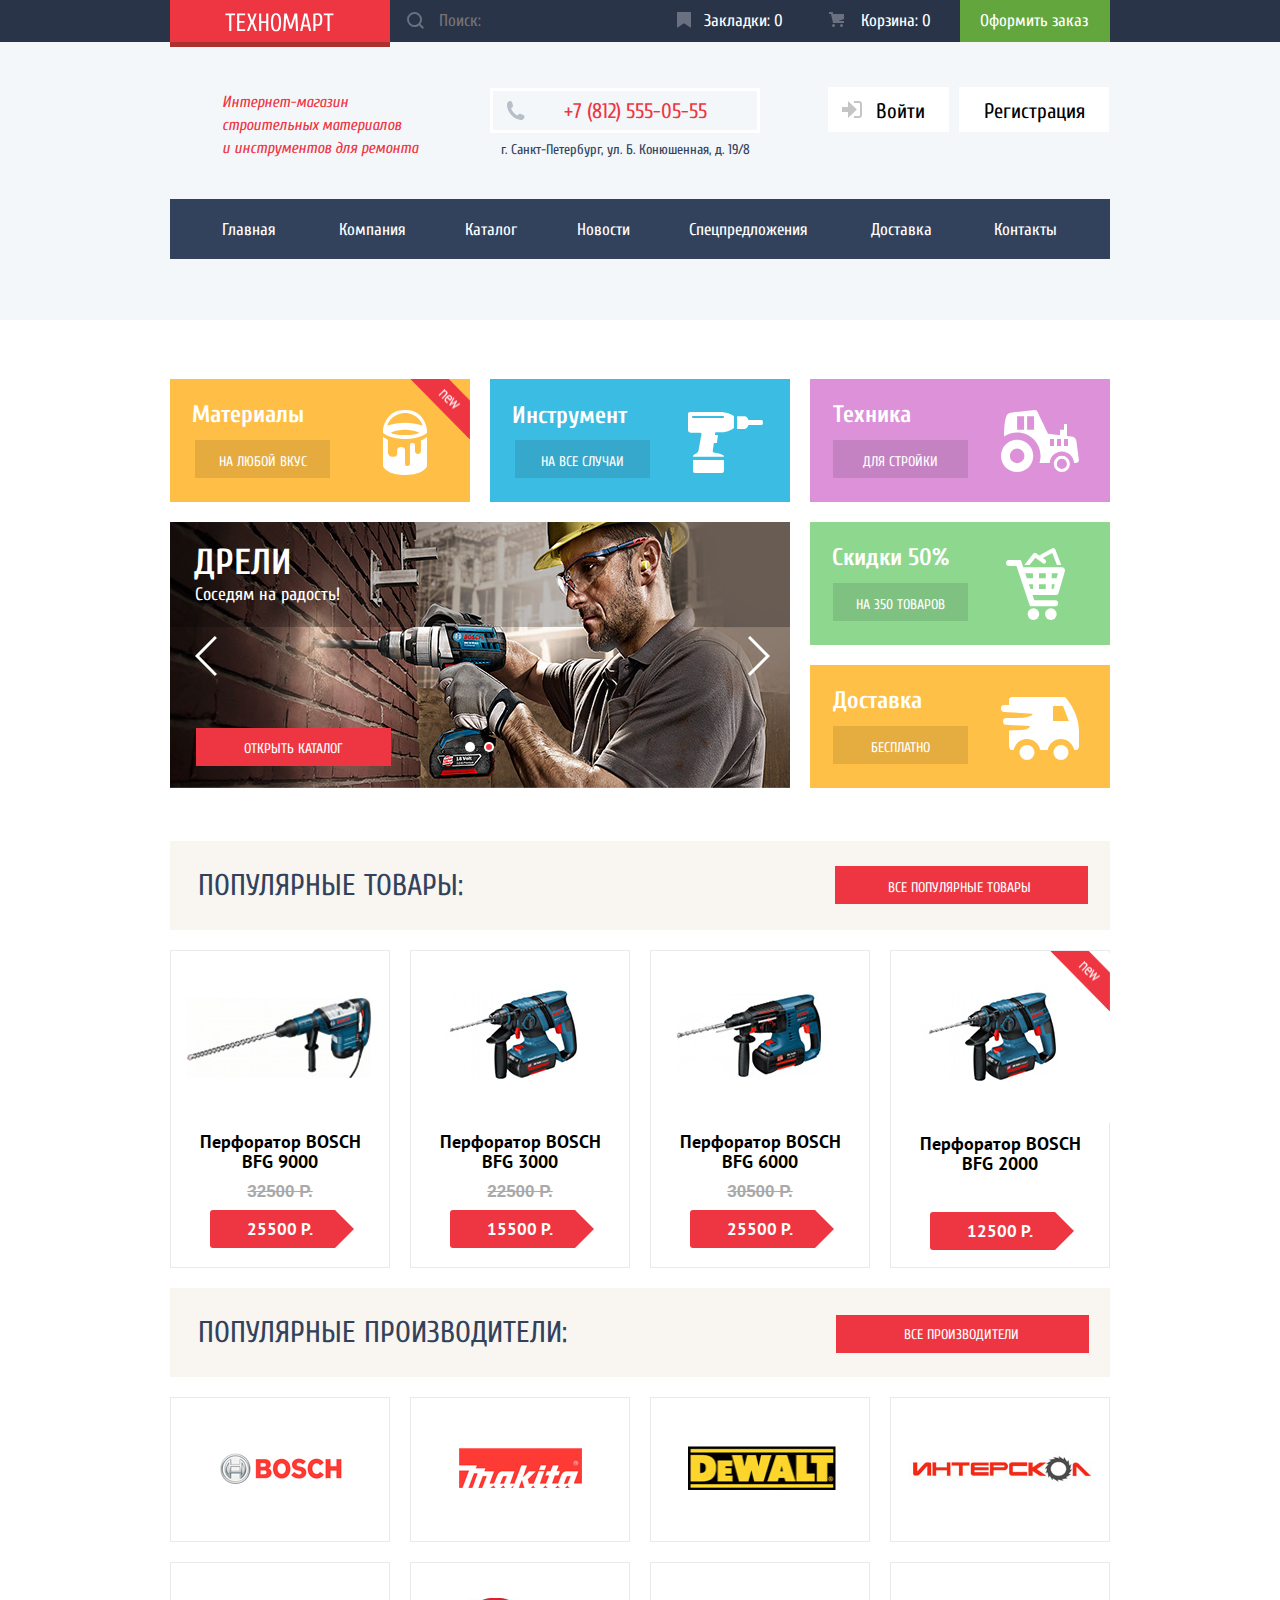
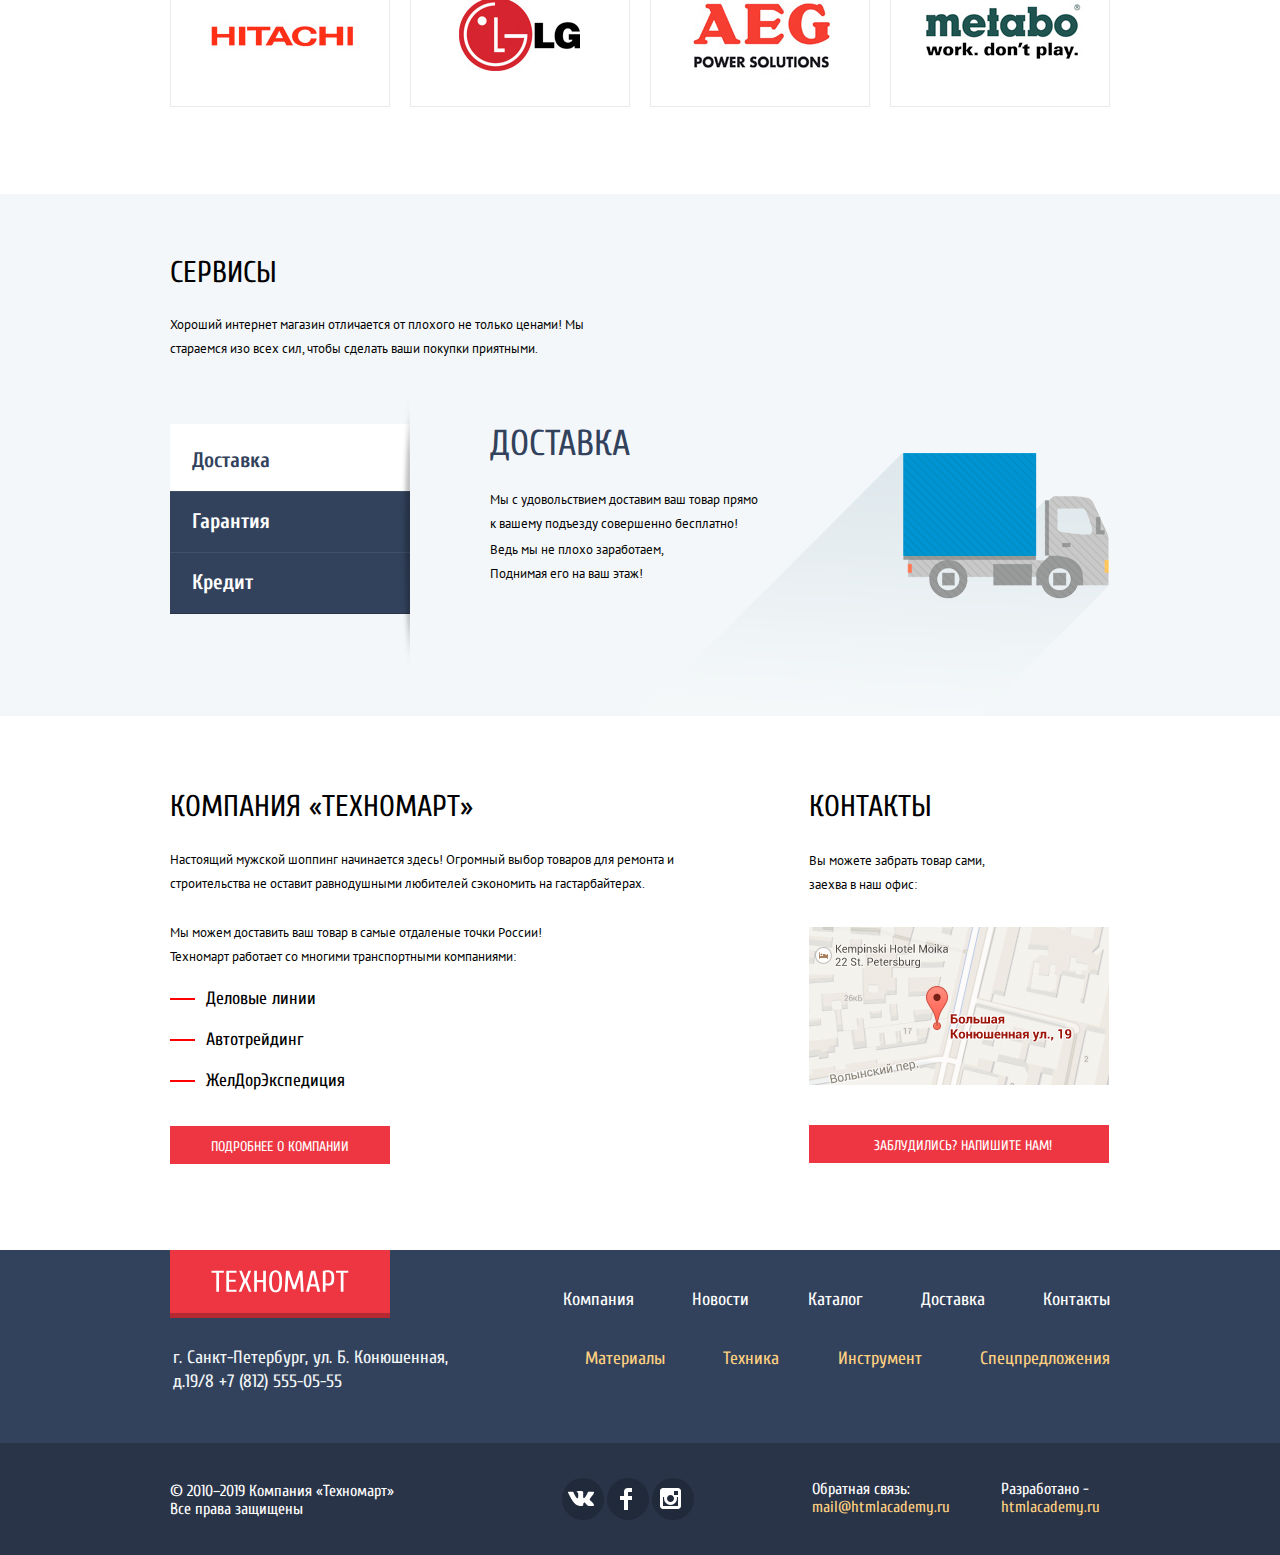
==== commit e42905ad: "#7" ====
--- a/index.html
+++ b/index.html
@@ -4,7 +4,7 @@
 <head>
   <meta charset="utf-8">
   <title>«Техномарт» - магазин строительных материалов</title>
-  <link href="https://fonts.googleapis.com/css?family=Cuprum:400,400i,700,700i%7СPT+Sans:400,400i,700,700i&display=swap&subset=cyrillic" rel="stylesheet">
+  <link href="https://fonts.googleapis.com/css?family=Cuprum:400,400i,700,700i%7CPT+Sans:400,400i,700,700i&display=swap&subset=cyrillic" rel="stylesheet">
   <link href="css/normalize.css" rel="stylesheet">
   <link href="css/style.css" rel="stylesheet">
 </head>
@@ -212,9 +212,22 @@
       <div class="container">
         <div class="popular-catalog">
           <div class="popular-catalog-item">
-            <div class="popular-catalog-button">
-              <a class="popular-catalog-buy" href="#"></a>
-              <a class="popular-catalog-bookmark" href=""></a>
+            <div class="popular-catalog-button display-none">
+              <a class="popular-catalog-buy" href="#">
+                <svg class="catalog-cart-icon" xmlns="http://www.w3.org/2000/svg" width="15" height="15" viewBox="0 0 15 15" fill="white" fill-opacity="0.3">
+                  <circle cx="4.5" cy="13.5" r="1.5"/>
+                  <circle cx="12.5" cy="13.5" r="1.5"/>
+                  <path d="M15 2H4.07l-.422-2H0v2h2.031l1.985 9H15V9H9.441L15 6.951z"/>
+                </svg>
+                <div class="buy-article">
+                  Купить
+                </div>
+              </a>
+              <a class="popular-catalog-bookmark" href="">
+                <div class="bookmark-article">
+                  В закладки
+                </div>
+              </a>
             </div>
             <div class="popular-catalog-image">
               <img src="img/bosch_bfg_9000.jpg" width="218" height="170" alt="Перфоратор BOSCH BFG 9000">
@@ -224,9 +237,22 @@
             <p class="popular-catalog-new-price">25500 Р.</p>
           </div>
           <div class="popular-catalog-item">
-            <div class="popular-catalog-button">
-              <a class="popular-catalog-buy" href="#"></a>
-              <a class="popular-catalog-bookmark" href=""></a>
+            <div class="popular-catalog-button display-none">
+              <a class="popular-catalog-buy" href="#">
+                <svg class="catalog-cart-icon" xmlns="http://www.w3.org/2000/svg" width="15" height="15" viewBox="0 0 15 15" fill="white" fill-opacity="0.3">
+                  <circle cx="4.5" cy="13.5" r="1.5"/>
+                  <circle cx="12.5" cy="13.5" r="1.5"/>
+                  <path d="M15 2H4.07l-.422-2H0v2h2.031l1.985 9H15V9H9.441L15 6.951z"/>
+                </svg>
+                <div class="buy-article">
+                  Купить
+                </div>
+              </a>
+              <a class="popular-catalog-bookmark" href="">
+                <div class="bookmark-article">
+                  В закладки
+                </div>
+              </a>
             </div>
             <div class="popular-catalog-image">
               <img src="img/bosch_bfg_3000.jpg" width="218" height="170" alt="Перфоратор BOSCH BFG 9000">
@@ -236,9 +262,22 @@
             <p class="popular-catalog-new-price">15500 Р.</p>
           </div>
           <div class="popular-catalog-item">
-            <div class="popular-catalog-button">
-              <a class="popular-catalog-buy" href="#"></a>
-              <a class="popular-catalog-bookmark" href=""></a>
+            <div class="popular-catalog-button display-none">
+              <a class="popular-catalog-buy" href="#">
+                <svg class="catalog-cart-icon" xmlns="http://www.w3.org/2000/svg" width="15" height="15" viewBox="0 0 15 15" fill="white" fill-opacity="0.3">
+                  <circle cx="4.5" cy="13.5" r="1.5"/>
+                  <circle cx="12.5" cy="13.5" r="1.5"/>
+                  <path d="M15 2H4.07l-.422-2H0v2h2.031l1.985 9H15V9H9.441L15 6.951z"/>
+                </svg>
+                <div class="buy-article">
+                  Купить
+                </div>
+              </a>
+              <a class="popular-catalog-bookmark" href="">
+                <div class="bookmark-article">
+                  В закладки
+                </div>
+              </a>
             </div>
             <div class="popular-catalog-image">
               <img src="img/bosch_bfg_6000.jpg" width="218" height="170" alt="Перфоратор BOSCH BFG 9000">
@@ -249,9 +288,22 @@
           </div>
           <div class="popular-catalog-item">
             <img class="flag-catalog" src="img/flag_new.png" width="60" height="60" alt="Флажок ноинки товаров">
-            <div class="popular-catalog-button">
-              <a class="popular-catalog-buy" href="#"></a>
-              <a class="popular-catalog-bookmark" href=""></a>
+            <div class="popular-catalog-button display-none">
+              <a class="popular-catalog-buy" href="#">
+                <svg class="catalog-cart-icon" xmlns="http://www.w3.org/2000/svg" width="15" height="15" viewBox="0 0 15 15" fill="white" fill-opacity="0.3">
+                  <circle cx="4.5" cy="13.5" r="1.5"/>
+                  <circle cx="12.5" cy="13.5" r="1.5"/>
+                  <path d="M15 2H4.07l-.422-2H0v2h2.031l1.985 9H15V9H9.441L15 6.951z"/>
+                </svg>
+                <div class="buy-article">
+                  Купить
+                </div>
+              </a>
+              <a class="popular-catalog-bookmark" href="">
+                <div class="bookmark-article">
+                  В закладки
+                </div>
+              </a>
             </div>
             <div class="popular-catalog-image last-of-list">
               <img src="img/bosch_bfg_2000.jpg" width="218" height="170" alt="Перфоратор BOSCH BFG 9000">
--- a/css/style.css
+++ b/css/style.css
@@ -910,17 +910,19 @@
   border: solid 1px #eaeaea;
   margin-right: 20px;
 }
-
+.popular-catalog-item.catalog-margin {
+  margin-top: 20px;
+}
 .flag-catalog {
   position: absolute;
   margin-left: 159px;
 }
 
 .popular-catalog-title {
-  width: 190px;
+  width: 184px;
   height: 33px;
   font-family: "PT Sans", Arial, sans-serif;
-  font-size: 16px;
+  font-size: 18px;
   font-weight: bold;
   font-stretch: normal;
   font-style: normal;
@@ -929,7 +931,7 @@
   text-align: center;
   color: #000000;
   margin-left: 17px;
-  margin-top: 3px;
+  margin-top: 7px;
 }
 
 .popular-catalog-old-price {
@@ -943,6 +945,7 @@
   text-align: center;
   color: #a9a9a9;
   text-decoration: line-through;
+  margin: 0;
 }
 
 .hidden-price {
@@ -961,7 +964,7 @@
   color: white;
   position: relative;
   width: 80px;
-  margin: 10px auto;
+  margin: 9px auto;
   margin-bottom: 20px;
   padding: 10px 30px;
   background: #ee3643;
@@ -1001,6 +1004,7 @@
   color: black;
   text-align: left;
   margin-top: 45px;
+  margin-bottom: 86px;
 }
 
 .left-side-description {
@@ -1139,7 +1143,6 @@
   font-size: 18px;
   text-align: left;
   line-height: 24px;
-  margin-top: 86px;
   height: 193px;
 }
 
@@ -1432,7 +1435,10 @@
 
 .filter-developer-items {
   margin-bottom: 20px;
-  user-select: none;
+  -webkit-user-select: none;
+     -moz-user-select: none;
+      -ms-user-select: none;
+          user-select: none;
 }
 
 .filter-developer-items label {
@@ -1492,7 +1498,10 @@
 
 .filter-power-items {
   margin-bottom: 19px;
-  user-select: none;
+  -webkit-user-select: none;
+     -moz-user-select: none;
+      -ms-user-select: none;
+          user-select: none;
 }
 
 .filter-power-items label {
@@ -1740,8 +1749,10 @@
   margin-left: 65px;
   text-transform: uppercase;
   margin-top: 10px;
-  text-decoration-style: dotted;
-  text-decoration-color: #ee3643;
+  -webkit-text-decoration-style: dotted;
+          text-decoration-style: dotted;
+  -webkit-text-decoration-color: #ee3643;
+          text-decoration-color: #ee3643;
 }
 
 .sort-on-func {
@@ -1752,8 +1763,10 @@
   text-transform: uppercase;
   margin-top: 10px;
   text-decoration: none;
-  text-decoration-style: dotted;
-  text-decoration-color: #ee3643;
+  -webkit-text-decoration-style: dotted;
+          text-decoration-style: dotted;
+  -webkit-text-decoration-color: #ee3643;
+          text-decoration-color: #ee3643;
 }
 
 .sort-up {
@@ -1775,13 +1788,13 @@
   width: 720px;
 }
 
-.popular-catalog-button-active {
+.popular-catalog-button {
   width: 217px;
   height: 170px;
   background-color: white;
 }
 
-.popular-catalog-buy-active {
+.popular-catalog-buy {
   display: flex;
   width: 135px;
   height: 38px;
@@ -1792,7 +1805,7 @@
   left: 40px;
 }
 
-.buy-active-article {
+.buy-article {
   font-family: "Cuprum", Arial, sans-serif;
   font-size: 14px;
   font-weight: normal;
@@ -1811,7 +1824,7 @@
   padding-left: 15px;
 }
 
-.bookmark-active-article {
+.bookmark-article {
   font-family: "Cuprum", Arial, sans-serif;
   font-size: 14px;
   font-weight: normal;
@@ -1826,7 +1839,7 @@
   padding-left: 34px;
 }
 
-.popular-catalog-bookmark-active {
+.popular-catalog-bookmark {
   display: flex;
   width: 129px;
   height: 32px;
@@ -2071,7 +2084,7 @@
 }
 
 .slider-bot-header-article {
-  width: 441px;
+  width: 414px;
   height: 37px;
   font-family: "PT Sans", Arial, sans-serif;
   font-size: 13px;
@@ -2278,15 +2291,21 @@
   color: black;
   text-align: inherit;
   text-transform: uppercase;
-  margin-top: 67px;
+  margin-top: 64px;
 }
 
 .about-product p {
   font-family: "PT Sans", Arial, sans-serif;
   font-size: 13px;
+  font-weight: normal;
+  font-stretch: normal;
+  font-style: normal;
   line-height: 24px;
-  color: black;
-  font-weight: normal;
+  letter-spacing: normal;
+  text-align: left;
+  color: #000000;
+  margin-top: 0;
+  width: 932px;
 }
 
 .add-to-cart {
@@ -2464,7 +2483,7 @@
   position: absolute;
   width: 22px;
   height: 22px;
-  background: url("../img/filter_button.png") no-repeat 0 0;
+  background: url("../img/filter-button.svg") no-repeat 0 0;
   cursor: pointer;
   top: 29px;
 }
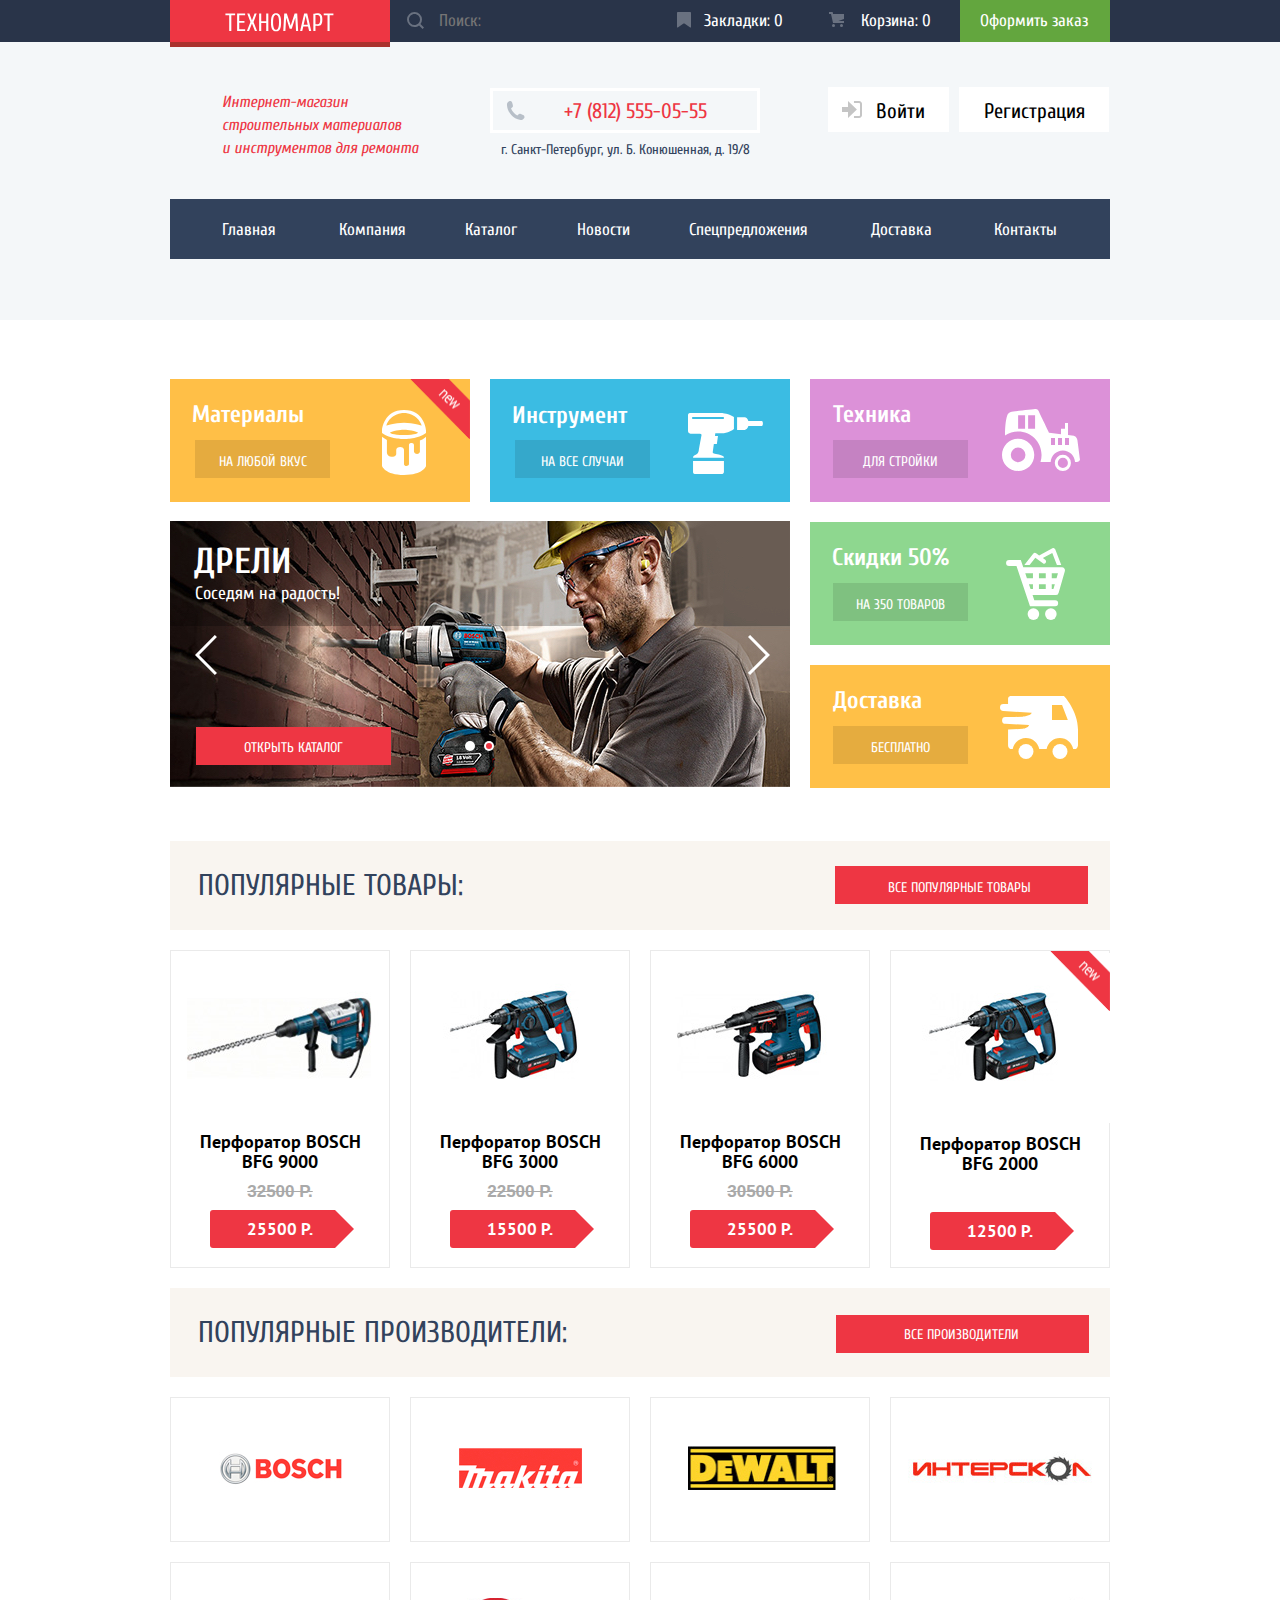
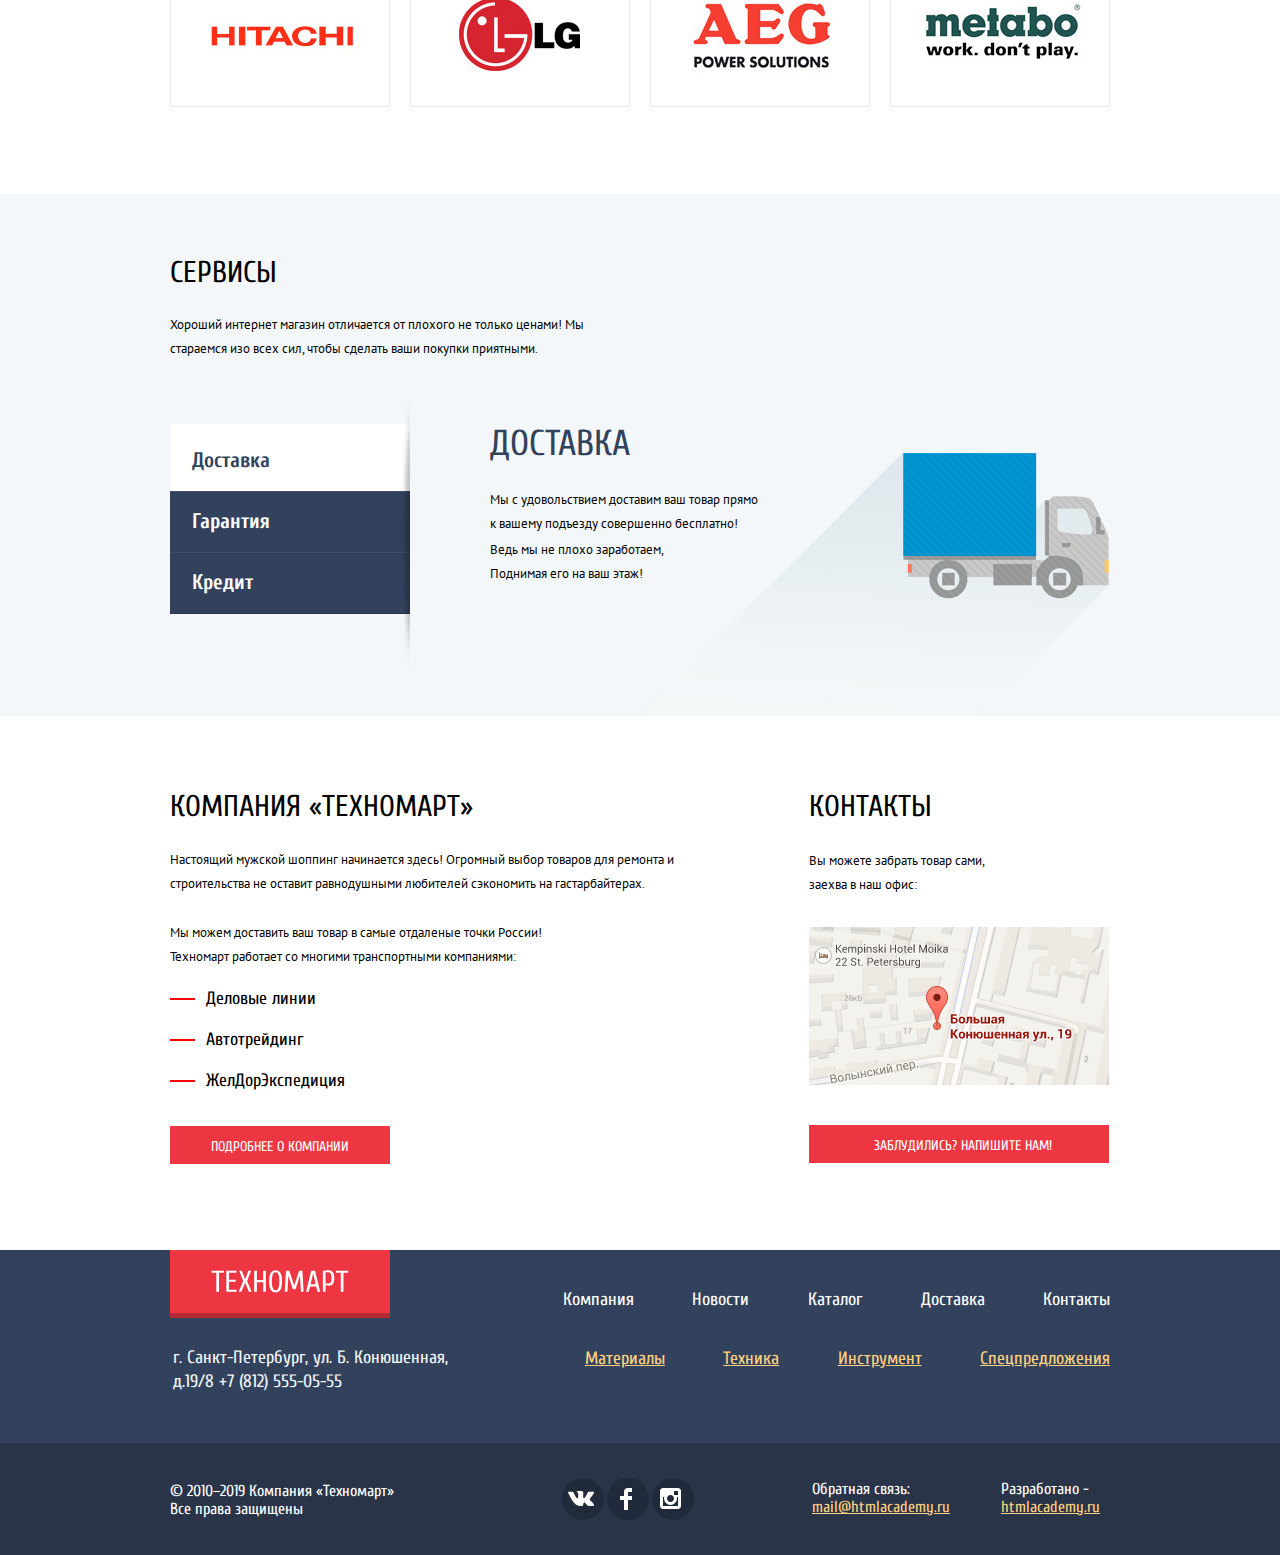
==== commit 57513722: "Исправление критерия Д25" ====
--- a/index.html
+++ b/index.html
@@ -11,7 +11,7 @@
 
 <body>
 
-  <h1>Главная страница магазина «Техномарт»</h1>
+  <h1 class="display-none">Главная страница магазина «Техномарт»</h1>
 
   <header class="header">
     <div class="header-top">
@@ -464,11 +464,11 @@
           <img class="footer-logo-text" src="img/logo.svg" alt="Логотип компании «Техномарт»" width="138" height="23">
         </a>
         <ul class="footer-bot-navigation">
-          <li><a href="#">Компания</a></li>
-          <li><a href="#">Новости</a></li>
-          <li><a href="catalog.html">Каталог</a></li>
-          <li><a href="#">Доставка</a></li>
-          <li><a href="#">Контакты</a></li>
+          <li class="footer-bot-items"><a href="#">Компания</a></li>
+          <li class="footer-bot-items"><a href="#">Новости</a></li>
+          <li class="footer-bot-items"><a href="catalog.html">Каталог</a></li>
+          <li class="footer-bot-items"><a href="#">Доставка</a></li>
+          <li class="footer-bot-items"><a href="#">Контакты</a></li>
         </ul>
       </div>
       <div class="footer-middle">
--- a/css/style.css
+++ b/css/style.css
@@ -5,15 +5,7 @@
   font-weight: normal;
   background-color: white;
   background-repeat: no-repeat;
-}
-
-body h1 {
-  display: none;
-}
-
-a {
-  color: white;
-  text-decoration: none;
+  min-width: 960px;
 }
 
 
@@ -147,6 +139,8 @@
   display: flex;
   padding-top: 12px;
   padding-right: 29px;
+  color: white;
+  text-decoration: none;
 }
 
 .cart-quantity {
@@ -158,6 +152,8 @@
   background: #ee3643;
   width: 150px;
   height: 42px;
+  color: white;
+  text-decoration: none;
 }
 
 .cart-catalog-icon {
@@ -180,6 +176,11 @@
 .order {
   padding-top: 12px;
   padding-left: 20px;
+}
+
+.order a {
+  color: white;
+  text-decoration: none;
 }
 
 .header-order-button:hover {
@@ -272,6 +273,7 @@
 }
 
 .login a {
+  text-decoration: none;
   color: black;
   font-size: 21px;
   line-height: 21px;
@@ -319,6 +321,7 @@
   color: black;
   font-size: 21px;
   line-height: 21px;
+  text-decoration: none;
 }
 
 .register-button {
@@ -391,6 +394,82 @@
 
 /*Стилизация 1 блока*/
 
+
+/*Стилизация навигационного меню*/
+
+.header-nav {
+  display: flex;
+  list-style: none;
+  background-color: #32425c;
+  font-size: 17px;
+  line-height: 17px;
+  font-weight: normal;
+  text-align: left;
+  height: 60px;
+  padding: 0;
+  margin: 0;
+  width: 940px;
+  margin-top: 4px;
+}
+
+.header-nav a {
+  color: white;
+  font-size: 17px;
+  text-decoration: none;
+}
+
+.header-nav li {
+  padding-top: 22px
+}
+
+.header-nav a:hover {
+  background-color: #293449;
+}
+
+.header-nav a:focus {
+  background-color: #1d2739;
+  color: rgba(255, 255, 255, 0.5);
+}
+
+.nav-items:first-child {
+  padding-left: 52px;
+}
+
+.nav-items:nth-child(2) {
+  padding-left: 63px;
+}
+
+.nav-items:nth-child(3) {
+  padding-left: 59px;
+}
+
+.nav-items:nth-child(4) {
+  padding-left: 60px;
+}
+
+.nav-items:nth-child(5) {
+  padding-left: 59px;
+}
+
+.nav-items:nth-child(6) {
+  padding-left: 63px;
+}
+
+.nav-items:nth-child(7) {
+  padding-left: 62px;
+  padding-right: 55px;
+}
+
+
+/*Стилизация блоков и слайдера*/
+
+.main-blocks-container {
+  display: flex;
+  width: 80%;
+  margin: 0 auto;
+  justify-content: space-between;
+}
+
 .main-top {
   display: flex;
   margin: 0 auto;
@@ -404,6 +483,7 @@
 }
 
 .material {
+  position: relative;
   display: flex;
   flex-direction: column;
   background-color: #ffbf47;
@@ -422,8 +502,8 @@
 
 .material-icon {
   position: absolute;
-  margin-left: 213px;
-  margin-top: 31px;
+  top: 31px;
+  left: 212px;
 }
 
 .material-link {
@@ -439,11 +519,14 @@
   width: 135px;
   height: 25px;
   padding-top: 13px;
+  color: white;
+  text-decoration: none;
 }
 
 .flag-material {
   position: absolute;
-  margin-left: 240px;
+  top: 0;
+  right: 0;
 }
 
 .popular-product-button {
@@ -459,88 +542,13 @@
   margin-left: 53px;
 }
 
-
-/*Стилизация навигационного меню*/
-
-nav ul {
-  padding: 0;
-  margin: 0;
-}
-
-.header-nav {
-  display: flex;
-  list-style: none;
-  background-color: #32425c;
-  font-size: 17px;
-  line-height: 17px;
-  font-weight: normal;
-  text-align: left;
-  height: 60px;
-  padding: 0;
-  margin: 0;
-  width: 940px;
-  margin-top: 4px;
-}
-
-.header-nav a {
-  color: white;
-  font-size: 17px;
-  ;
-}
-
-.header-nav li {
-  padding-top: 22px
-}
-
-.header-nav a:hover {
-  background-color: #293449;
-}
-
-.header-nav a:focus {
-  background-color: #1d2739;
-  color: rgba(255, 255, 255, 0.5);
-}
-
-.nav-items:first-child {
-  padding-left: 52px;
-}
-
-.nav-items:nth-child(2) {
-  padding-left: 63px;
-}
-
-.nav-items:nth-child(3) {
-  padding-left: 59px;
-}
-
-.nav-items:nth-child(4) {
-  padding-left: 60px;
-}
-
-.nav-items:nth-child(5) {
-  padding-left: 59px;
-}
-
-.nav-items:nth-child(6) {
-  padding-left: 63px;
-}
-
-.nav-items:nth-child(7) {
-  padding-left: 62px;
-  padding-right: 55px;
-}
-
-
-/*Стилизация блоков и слайдера*/
-
-.main-blocks-container {
-  display: flex;
-  width: 80%;
-  margin: 0 auto;
-  justify-content: space-between;
+.popular-product-item a {
+  color: white;
+  text-decoration: none;
 }
 
 .instrument {
+  position: relative;
   display: flex;
   flex-direction: column;
   background-color: #3bbce3;
@@ -563,8 +571,8 @@
 
 .instrument-icon {
   position: absolute;
-  margin-left: 198px;
-  margin-top: 33px;
+  top: 34px;
+  left: 198px;
 }
 
 .instrument-link {
@@ -580,13 +588,15 @@
   width: 135px;
   height: 25px;
   padding-top: 13px;
+  color: white;
+  text-decoration: none;
 }
 
 .main-top-slider {
-  position: absolute;
+  position: relative;
   width: 620px;
   height: 266px;
-  margin-top: 143px;
+  margin-top: 17px;
 }
 
 .slider-top-list {
@@ -641,12 +651,12 @@
 .slider-top-item {
   height: 266px;
   display: none;
-  background: no-repeat url("../img/slaider_back1.jpg") 0 0;
+  background: #695c53 no-repeat url("../img/slaider_back1.jpg") 0 0;
 }
 
 .slider-top-item-second {
   display: none;
-  background: no-repeat url("../img/slaider_back2.jpg") 0 0;
+  background: #695c53 no-repeat url("../img/slaider_back2.jpg") 0 0;
 }
 
 .slider-top-item {
@@ -717,6 +727,8 @@
   line-height: 18px;
   letter-spacing: normal;
   text-align: center;
+  color: white;
+  text-decoration: none;
 }
 
 .icon-left {
@@ -736,6 +748,7 @@
 .slider-top-control i {
   position: relative;
   display: inline-block;
+  vertical-align: baseline;
   width: 10px;
   height: 10px;
   border-radius: 50%;
@@ -771,6 +784,7 @@
 }
 
 .technic {
+  position: relative;
   display: flex;
   flex-direction: column;
   background-color: #dc91d8;
@@ -791,8 +805,8 @@
 
 .technic-icon {
   position: absolute;
-  margin-left: 191px;
-  margin-top: 31px;
+  top: 30px;
+  left: 192px;
 }
 
 .technic-link {
@@ -808,9 +822,12 @@
   width: 135px;
   height: 25px;
   padding-top: 13px;
+  color: white;
+  text-decoration: none;
 }
 
 .sale {
+  position: relative;
   display: flex;
   flex-direction: column;
   background-color: #8ed78f;
@@ -832,8 +849,8 @@
 
 .sale-icon {
   position: absolute;
-  margin-left: 196px;
-  margin-top: 26px;
+  top: 26px;
+  left: 196px;
 }
 
 .sale-link {
@@ -849,9 +866,12 @@
   width: 135px;
   height: 25px;
   padding-top: 13px;
+  color: white;
+  text-decoration: none;
 }
 
 .delivery {
+  position: relative;
   display: flex;
   flex-direction: column;
   background-color: #ffc047;
@@ -873,8 +893,8 @@
 
 .delivery-icon {
   position: absolute;
-  margin-left: 191px;
-  margin-top: 32px;
+  top: 31px;
+  left: 190px;
 }
 
 .delivery-link {
@@ -890,6 +910,8 @@
   width: 135px;
   height: 25px;
   padding-top: 13px;
+  color: white;
+  text-decoration: none;
 }
 
 
@@ -910,9 +932,19 @@
   border: solid 1px #eaeaea;
   margin-right: 20px;
 }
+
 .popular-catalog-item.catalog-margin {
   margin-top: 20px;
 }
+
+.catalog-margin:nth-child(3n) {
+  margin-right: 0;
+}
+
+.popular-catalog.popular-catalog-item:nth-child(4n) {
+  margin-right: 0;
+}
+
 .flag-catalog {
   position: absolute;
   margin-left: 159px;
@@ -1068,7 +1100,7 @@
   left: 0;
   width: 25px;
   height: 2px;
-  content: '';
+  content: "";
   background-color: red;
 }
 
@@ -1087,6 +1119,8 @@
 .left-side-description-button-article {
   display: block;
   padding-top: 12px;
+  color: white;
+  text-decoration: none;
 }
 
 .right-side-description-article {
@@ -1118,6 +1152,8 @@
   display: block;
   padding-top: 12px;
   padding-left: 7px;
+  color: white;
+  text-decoration: none;
 }
 
 
@@ -1165,6 +1201,11 @@
   list-style: none;
 }
 
+.footer-bot-items a {
+  color: white;
+  text-decoration: none;
+}
+
 .footer-middle-adress {
   width: 322px;
   height: 40px;
@@ -1235,9 +1276,18 @@
   margin-bottom: 35px;
 }
 
+.footer-bottom-feedback a:hover,
+.footer-bottom-developer a:hover {
+  text-decoration: underline;
+}
+
+.footer-bottom-feedback a:focus,
+.footer-bottom-developer a:focus {
+  color: #ee3643;
+}
+
 .footer-bot a:hover,
-.footer-middle a:hover,
-.footer-bottom p a:hover {
+.footer-middle a:hover {
   text-decoration: underline;
 }
 
@@ -1247,10 +1297,6 @@
 
 .footer-middle a:focus {
   color: rgba(255, 209, 128, 0.5);
-}
-
-.footer-bottom p a:focus {
-  color: #ee3643;
 }
 
 .footer-bot li,
@@ -1310,7 +1356,7 @@
   font-size: 13px;
   line-height: 18px;
   color: #000000;
-  font-family: 'PT Sans', Arial, sans-serif;
+  font-family: "PT Sans", Arial, sans-serif;
   text-transform: uppercase;
 }
 
@@ -1329,8 +1375,8 @@
   right: 16px;
   width: 8px;
   height: 12px;
-  content: '';
-  background: url('../img/icon-right-small.svg') no-repeat 0 0;
+  content: "";
+  background: url("../img/icon-right-small.svg") no-repeat 0 0;
 }
 
 
@@ -1373,18 +1419,9 @@
   color: black;
   border: none;
   padding: 0;
-  margin-bottom: 25px;
-}
-
-.devider {
-  width: 220px;
-  height: 1px;
-  background: #c5c5c5;
-  margin-left: 2px;
-}
-
-.devider-top {
-  margin-top: 31px;
+  margin-bottom: 16px;
+  border-bottom: 1px solid #c5c5c5;
+  padding-bottom: 33px;
 }
 
 .filter {
@@ -1417,6 +1454,7 @@
   margin: 0;
   padding: 0;
   margin-top: 17px;
+  border-bottom: 1px solid #c5c5c5;
 }
 
 .filter-developer-list {
@@ -1436,9 +1474,9 @@
 .filter-developer-items {
   margin-bottom: 20px;
   -webkit-user-select: none;
-     -moz-user-select: none;
-      -ms-user-select: none;
-          user-select: none;
+  -moz-user-select: none;
+  -ms-user-select: none;
+  user-select: none;
 }
 
 .filter-developer-items label {
@@ -1456,7 +1494,7 @@
   height: 23px;
   top: -3px;
   left: 0px;
-  background: url("../img/checkbox_off.png") no-repeat 0 0;
+  background: url("../img/checkbox-off.svg") no-repeat 0 0;
 }
 
 .filter-developer-checkbox:checked+label::after {
@@ -1466,7 +1504,7 @@
   height: 23px;
   top: -3px;
   left: 0px;
-  background: url("../img/checkbox_on.png") no-repeat 0 0;
+  background: url("../img/checkbox-on.svg") no-repeat 0 0;
 }
 
 .filter-developer legend {
@@ -1499,9 +1537,9 @@
 .filter-power-items {
   margin-bottom: 19px;
   -webkit-user-select: none;
-     -moz-user-select: none;
-      -ms-user-select: none;
-          user-select: none;
+  -moz-user-select: none;
+  -ms-user-select: none;
+  user-select: none;
 }
 
 .filter-power-items label {
@@ -1519,7 +1557,7 @@
   height: 25px;
   left: 0;
   top: -3px;
-  background: url("../img/radio_off.png") no-repeat 0 0;
+  background: url("../img/radio-off.svg") no-repeat 0 0;
 }
 
 .filter-power-radio:checked+label::before {
@@ -1529,7 +1567,7 @@
   height: 25px;
   left: 0;
   top: -3px;
-  background: url("../img/radio_on.png") no-repeat 0 0;
+  background: url("../img/radio-on.svg") no-repeat 0 0;
 }
 
 .filter-power legend {
@@ -1560,25 +1598,6 @@
 
 
 /*Стилизация сортировки товара*/
-
-.popular-catalog-item-catalog-page {
-  width: 220px;
-  height: 316px;
-  display: inline-block;
-  position: relative;
-  margin-right: 13px;
-  margin-top: 20px;
-  border: solid 1px #eaeaea;
-}
-
-.popular-catalog-item-last-of-list {
-  width: 220px;
-  display: inline-block;
-  position: relative;
-  margin-right: 0px;
-  margin-top: 20px;
-  border: solid 1px #eaeaea;
-}
 
 .popular-catalog-item-catalog-page .flag {
   position: absolute;
@@ -1735,7 +1754,6 @@
 
 .sort-on-price {
   display: flex;
-  width: 58px;
   color: red;
   margin-left: 139px;
   text-transform: uppercase;
@@ -1744,29 +1762,27 @@
 
 .sort-on-type {
   display: flex;
-  width: 53px;
   color: rgba(0, 0, 0, 0.3);
   margin-left: 65px;
   text-transform: uppercase;
   margin-top: 10px;
   -webkit-text-decoration-style: dotted;
-          text-decoration-style: dotted;
+  text-decoration-style: dotted;
   -webkit-text-decoration-color: #ee3643;
-          text-decoration-color: #ee3643;
+  text-decoration-color: #ee3643;
 }
 
 .sort-on-func {
   display: flex;
-  width: 113px;
   color: rgba(0, 0, 0, 0.3);
   margin-left: 65px;
   text-transform: uppercase;
   margin-top: 10px;
   text-decoration: none;
   -webkit-text-decoration-style: dotted;
-          text-decoration-style: dotted;
+  text-decoration-style: dotted;
   -webkit-text-decoration-color: #ee3643;
-          text-decoration-color: #ee3643;
+  text-decoration-color: #ee3643;
 }
 
 .sort-up {
@@ -1785,7 +1801,7 @@
 .catalog-items {
   display: flex;
   flex-wrap: wrap;
-  width: 720px;
+  width: 700px;
 }
 
 .popular-catalog-button {
@@ -1980,6 +1996,11 @@
   margin-left: 68px;
   margin-top: 11px;
   text-transform: uppercase;
+}
+
+.popular-developer-item a {
+  color: white;
+  text-decoration: none;
 }
 
 .developers {
@@ -2366,7 +2387,7 @@
   background-color: #ee3643;
   top: 37px;
   left: 80px;
-  font-family: 'Cuprum', Arial, sans-serif;
+  font-family: "Cuprum", Arial, sans-serif;
   font-size: 14px;
   font-weight: normal;
   font-stretch: normal;
@@ -2387,7 +2408,7 @@
   background-color: white;
   top: 0px;
   left: 330px;
-  font-family: 'Cuprum', Arial, sans-serif;
+  font-family: "Cuprum", Arial, sans-serif;
   font-size: 14px;
   font-weight: normal;
   font-stretch: normal;
@@ -2405,7 +2426,7 @@
   width: 220px;
   height: 163px;
   background: white;
-  font-family: 'PT Sans', Arial, sans-serif;
+  font-family: "PT Sans", Arial, sans-serif;
   font-size: 17px;
   font-weight: normal;
   font-stretch: normal;
@@ -2416,7 +2437,7 @@
 }
 
 .range-title {
-  font-family: 'PT Sans', Arial, sans-serif;
+  font-family: "PT Sans", Arial, sans-serif;
   font-size: 17px;
   font-weight: bold;
   font-stretch: normal;
@@ -2539,7 +2560,7 @@
 .whrite-us label {
   display: flex;
   flex-direction: column;
-  font-family: 'Cuprum', Arial, sans-serif;
+  font-family: "Cuprum", Arial, sans-serif;
   font-size: 18px;
   font-weight: normal;
   font-stretch: normal;
